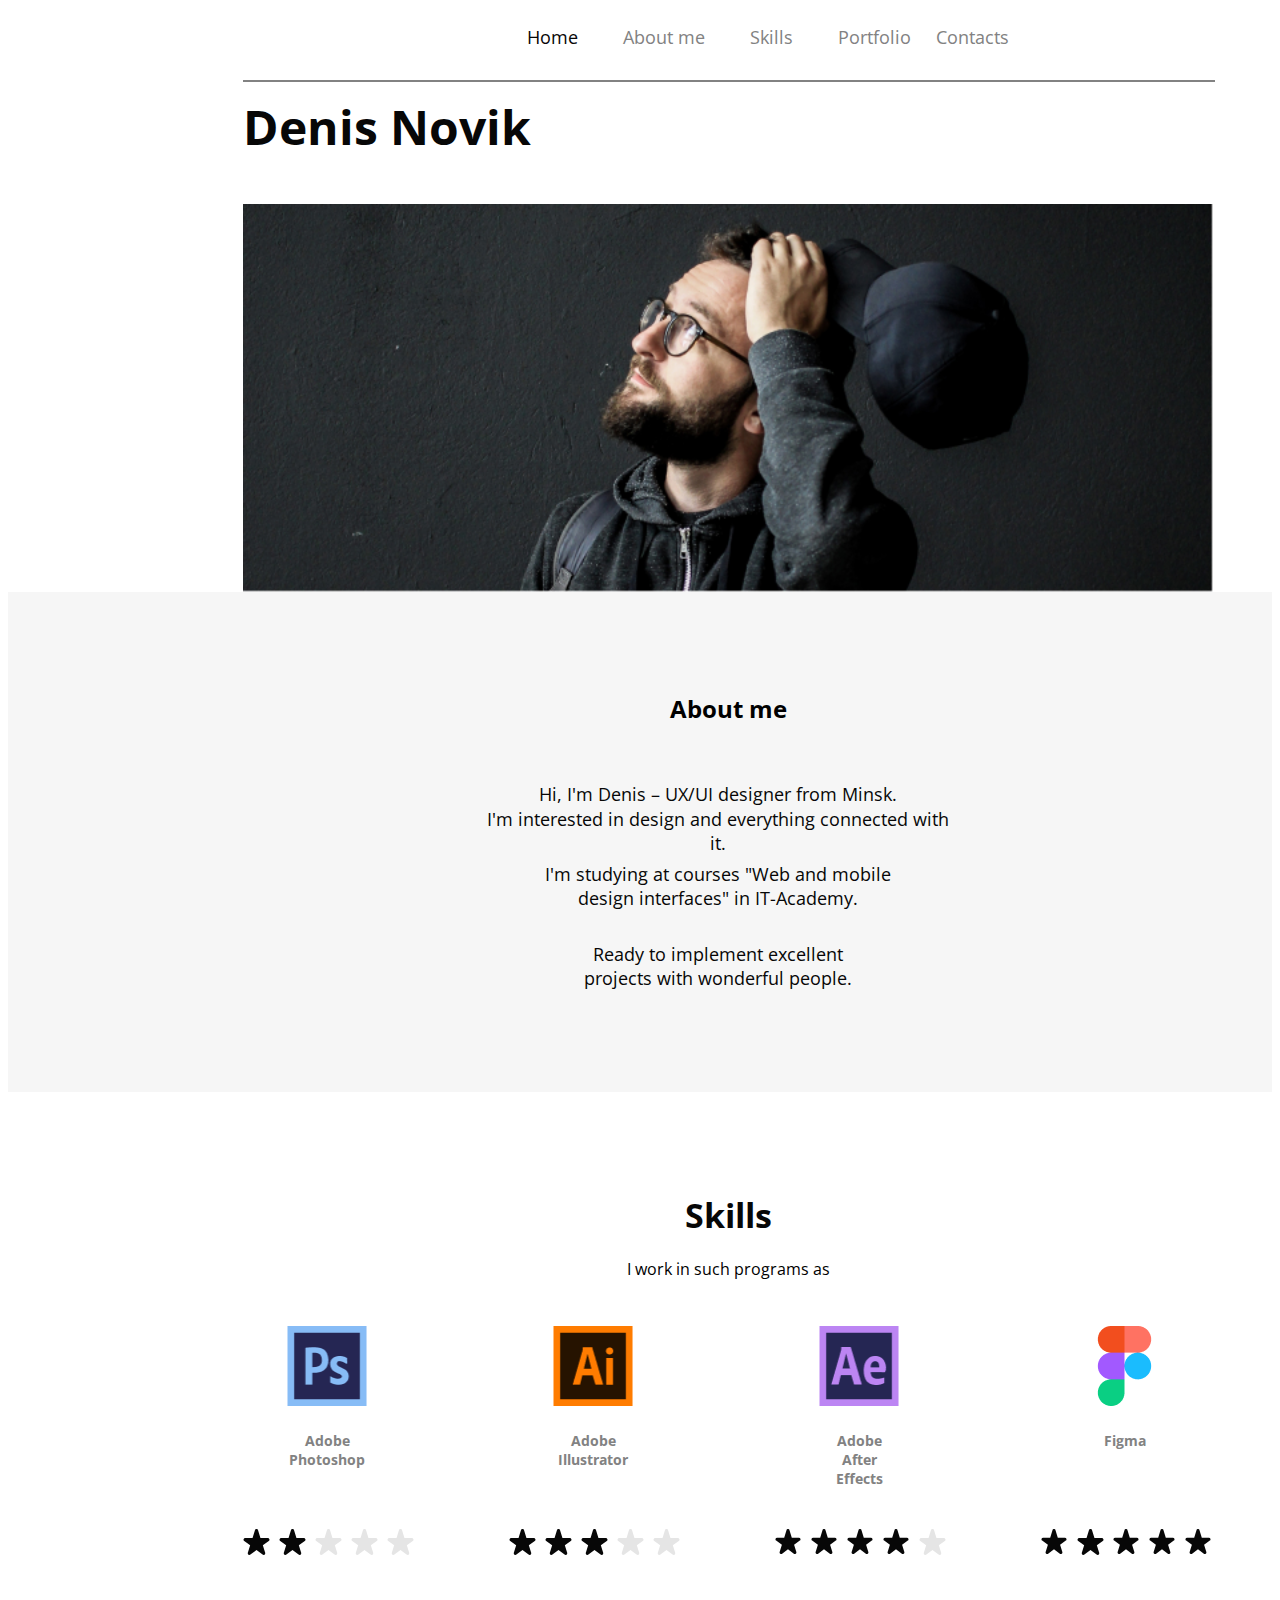
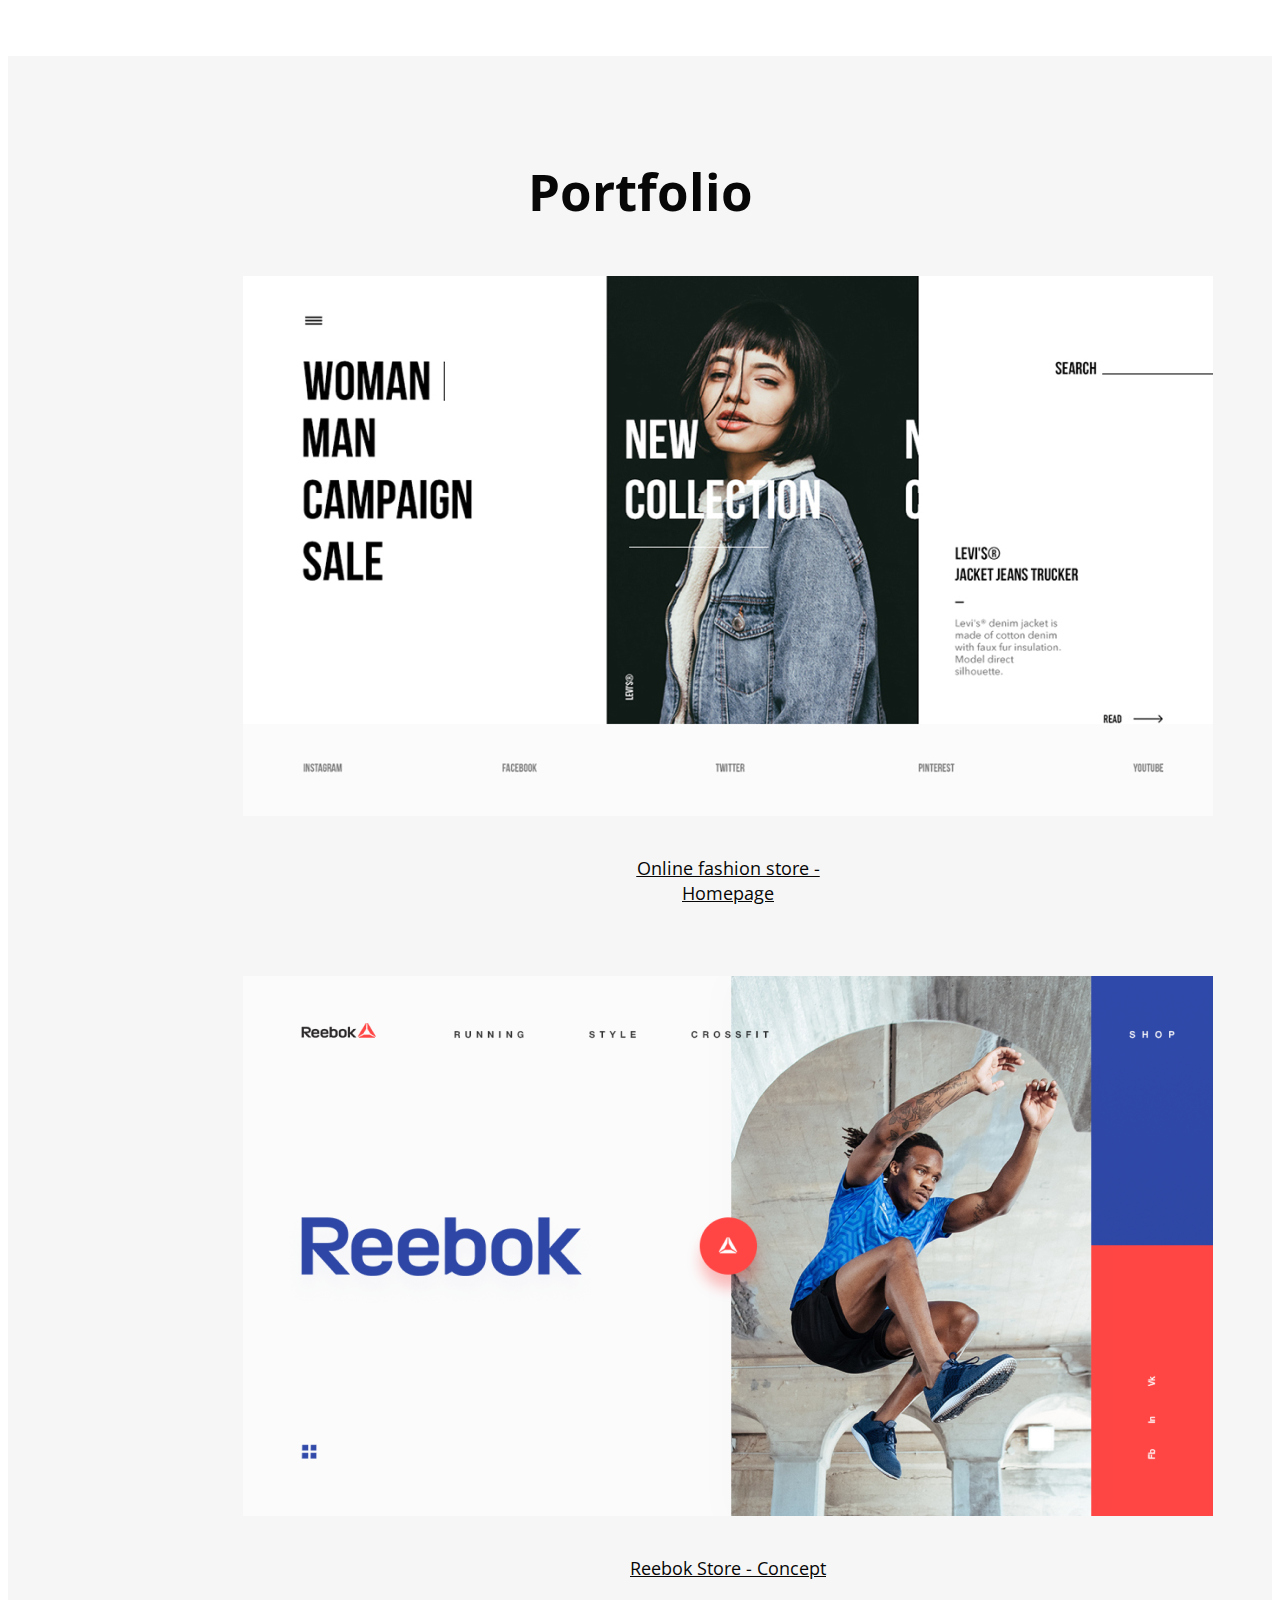
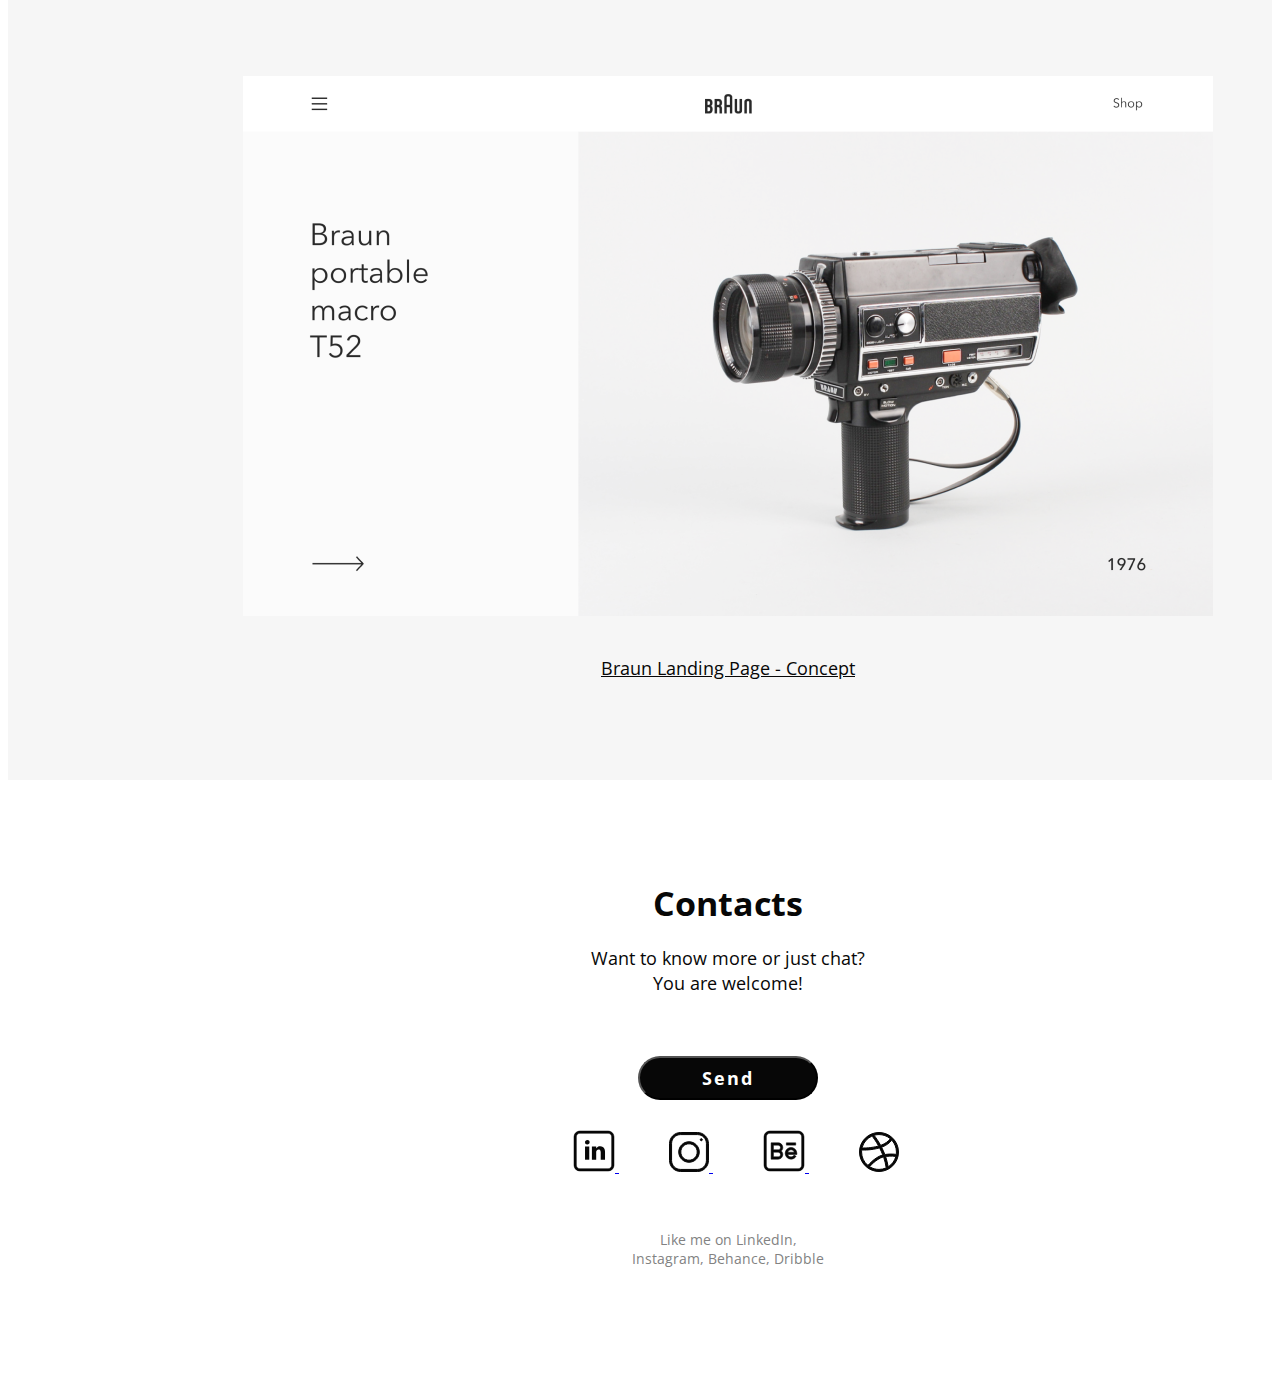
==== index.html @ a9fd7329 "finish" ====
<!DOCTYPE html>
<html lang="ru">
  <head>
    <meta charset="UTF-8" />
    <meta http-equiv="X-UA-Compatible" content="IE=edge" />
    <meta name="viewport" content="width=device-width, initial-scale=1.0" />
    <title>Homework #5</title>
    <link rel="stylesheet" href="/style/style.css"/>
    <link href='https://fonts.googleapis.com/css?family=Open Sans' rel='stylesheet'>
  </head>
  <body>
    <nav>
      <center>
        <ul class="headerMenu">
          <a class="menu1" href="/">Home</a>
          <a class="menu2" href="/">About me</a>
          <a class="menu3" href="/">Skills</a>
          <a class="menu4" href="/">Portfolio</a>
          <a class="menu5" href="/">Contacts</a>
        </ul>
      </center>
    </nav>
    <hr/>
    <header>
      <section class="nameAndPhoto">
        <h1>Denis Novik</h1>
        <div class="banner">
          <img
            class="banner"
            src="/images/1_DenisNovikTopImage.jpg"
            alt="denis_novik"
          />
        </div>
      </section>
    </header>
    <main>
      <section class="aboutMe">
        <div class="description1">
          <h2 class="headerAboutMe">About me</h2>
          <div class="textAboutMe">
            <p class="textPart1">Hi, I'm Denis – UX/UI designer from Minsk.</p>
            <p class="textPart2">
              I'm interested in design and everything connected with it.
            </p>
            <p class="textPart3">
              I'm studying at courses "Web and mobile design interfaces" in
              IT-Academy.
            </p>
            <p class="textPart4">
              Ready to implement excellent projects with wonderful people.
            </p>
          </div>
        </div>
      </section>
      <section class="skills">
        <div class="headerSkills">
          <h2 class="titleSkills">Skills</h2>
          <p class="textSkills">I work in such programs as</p>
        </div>
        <div class="applications">
          <div class="app1">
            <img
              src="/images/Ps.png"
              alt="Adobe Photoshop"
              class="skillsImage"
            />
            <p class="textUnderApp">Adobe Photoshop</p>
            <div class="stars">
              <div class="star1">
                <svg
                  width="27"
                  height="26"
                  viewBox="0 0 27 26"
                  fill="none"
                  xmlns="http://www.w3.org/2000/svg"
                >
                  <path
                    d="M7.41471 25.6211C6.78429 26.1123 6.14017 26.1259 5.48235 25.662C4.82452 25.1982 4.60525 24.5843 4.82452 23.8203L7.16802 16.2485L1.20649 12.0329C0.54867 11.5691 0.350226 10.9551 0.611163 10.1911C0.871003 9.42715 1.39836 9.04516 2.19323 9.04516H9.55264L11.9372 1.18692C12.0743 0.804923 12.287 0.511331 12.5753 0.306144C12.8626 0.102048 13.1707 0 13.4996 0C13.8285 0 14.1366 0.102048 14.4238 0.306144C14.7122 0.511331 14.9249 0.804923 15.0619 1.18692L17.4465 9.04516H24.8059C25.6008 9.04516 26.1287 9.42715 26.3896 10.1911C26.6495 10.9551 26.4505 11.5691 25.7927 12.0329L19.8311 16.2485L22.1746 23.8203C22.3939 24.5843 22.1746 25.1982 21.5168 25.662C20.859 26.1259 20.2149 26.1123 19.5844 25.6211L13.4996 20.9962L7.41471 25.6211Z"
                    fill="#070707"
                  />
                </svg>
              </div>
              <div class="star">
                <svg
                  width="27"
                  height="26"
                  viewBox="0 0 27 26"
                  fill="none"
                  xmlns="http://www.w3.org/2000/svg"
                >
                  <path
                    d="M7.41471 25.6211C6.78429 26.1123 6.14017 26.1259 5.48235 25.662C4.82452 25.1982 4.60525 24.5843 4.82452 23.8203L7.16802 16.2485L1.20649 12.0329C0.54867 11.5691 0.350226 10.9551 0.611163 10.1911C0.871003 9.42715 1.39836 9.04516 2.19323 9.04516H9.55264L11.9372 1.18692C12.0743 0.804923 12.287 0.511331 12.5753 0.306144C12.8626 0.102048 13.1707 0 13.4996 0C13.8285 0 14.1366 0.102048 14.4238 0.306144C14.7122 0.511331 14.9249 0.804923 15.0619 1.18692L17.4465 9.04516H24.8059C25.6008 9.04516 26.1287 9.42715 26.3896 10.1911C26.6495 10.9551 26.4505 11.5691 25.7927 12.0329L19.8311 16.2485L22.1746 23.8203C22.3939 24.5843 22.1746 25.1982 21.5168 25.662C20.859 26.1259 20.2149 26.1123 19.5844 25.6211L13.4996 20.9962L7.41471 25.6211Z"
                    fill="#070707"
                  />
                </svg>
              </div>
              <div class="star">
                <svg
                  width="27"
                  height="26"
                  viewBox="0 0 27 26"
                  fill="none"
                  xmlns="http://www.w3.org/2000/svg"
                >
                  <path
                    d="M7.41471 25.6211C6.78429 26.1123 6.14017 26.1259 5.48235 25.662C4.82452 25.1982 4.60525 24.5843 4.82452 23.8203L7.16802 16.2485L1.20649 12.0329C0.54867 11.5691 0.350226 10.9551 0.611163 10.1911C0.871003 9.42715 1.39836 9.04516 2.19323 9.04516H9.55264L11.9372 1.18692C12.0743 0.804923 12.287 0.511331 12.5753 0.306144C12.8626 0.102048 13.1707 0 13.4996 0C13.8285 0 14.1366 0.102048 14.4238 0.306144C14.7122 0.511331 14.9249 0.804923 15.0619 1.18692L17.4465 9.04516H24.8059C25.6008 9.04516 26.1287 9.42715 26.3896 10.1911C26.6495 10.9551 26.4505 11.5691 25.7927 12.0329L19.8311 16.2485L22.1746 23.8203C22.3939 24.5843 22.1746 25.1982 21.5168 25.662C20.859 26.1259 20.2149 26.1123 19.5844 25.6211L13.4996 20.9962L7.41471 25.6211Z"
                    fill="#E5E5E5"
                  />
                </svg>
              </div>
              <div class="star">
                <svg
                  width="27"
                  height="26"
                  viewBox="0 0 27 26"
                  fill="none"
                  xmlns="http://www.w3.org/2000/svg"
                >
                  <path
                    d="M7.41471 25.6211C6.78429 26.1123 6.14017 26.1259 5.48235 25.662C4.82452 25.1982 4.60525 24.5843 4.82452 23.8203L7.16802 16.2485L1.20649 12.0329C0.54867 11.5691 0.350226 10.9551 0.611163 10.1911C0.871003 9.42715 1.39836 9.04516 2.19323 9.04516H9.55264L11.9372 1.18692C12.0743 0.804923 12.287 0.511331 12.5753 0.306144C12.8626 0.102048 13.1707 0 13.4996 0C13.8285 0 14.1366 0.102048 14.4238 0.306144C14.7122 0.511331 14.9249 0.804923 15.0619 1.18692L17.4465 9.04516H24.8059C25.6008 9.04516 26.1287 9.42715 26.3896 10.1911C26.6495 10.9551 26.4505 11.5691 25.7927 12.0329L19.8311 16.2485L22.1746 23.8203C22.3939 24.5843 22.1746 25.1982 21.5168 25.662C20.859 26.1259 20.2149 26.1123 19.5844 25.6211L13.4996 20.9962L7.41471 25.6211Z"
                    fill="#E5E5E5"
                  />
                </svg>
              </div>
              <div class="star5">
                <svg
                  width="27"
                  height="26"
                  viewBox="0 0 27 26"
                  fill="none"
                  xmlns="http://www.w3.org/2000/svg"
                >
                  <path
                    d="M7.41471 25.6211C6.78429 26.1123 6.14017 26.1259 5.48235 25.662C4.82452 25.1982 4.60525 24.5843 4.82452 23.8203L7.16802 16.2485L1.20649 12.0329C0.54867 11.5691 0.350226 10.9551 0.611163 10.1911C0.871003 9.42715 1.39836 9.04516 2.19323 9.04516H9.55264L11.9372 1.18692C12.0743 0.804923 12.287 0.511331 12.5753 0.306144C12.8626 0.102048 13.1707 0 13.4996 0C13.8285 0 14.1366 0.102048 14.4238 0.306144C14.7122 0.511331 14.9249 0.804923 15.0619 1.18692L17.4465 9.04516H24.8059C25.6008 9.04516 26.1287 9.42715 26.3896 10.1911C26.6495 10.9551 26.4505 11.5691 25.7927 12.0329L19.8311 16.2485L22.1746 23.8203C22.3939 24.5843 22.1746 25.1982 21.5168 25.662C20.859 26.1259 20.2149 26.1123 19.5844 25.6211L13.4996 20.9962L7.41471 25.6211Z"
                    fill="#E5E5E5"
                  />
                </svg>
              </div>
            </div>
          </div>
          <div class="app2">
            <img
              src="/images/Ai.png"
              alt="Adobe_Illustrator"
              class="skillsImage"
            />
            <p class="textUnderApp">Adobe Illustrator</p>
            <div class="stars">
              <div class="star1">
                <svg
                  width="27"
                  height="26"
                  viewBox="0 0 27 26"
                  fill="none"
                  xmlns="http://www.w3.org/2000/svg"
                >
                  <path
                    d="M7.41471 25.6211C6.78429 26.1123 6.14017 26.1259 5.48235 25.662C4.82452 25.1982 4.60525 24.5843 4.82452 23.8203L7.16802 16.2485L1.20649 12.0329C0.54867 11.5691 0.350226 10.9551 0.611163 10.1911C0.871003 9.42715 1.39836 9.04516 2.19323 9.04516H9.55264L11.9372 1.18692C12.0743 0.804923 12.287 0.511331 12.5753 0.306144C12.8626 0.102048 13.1707 0 13.4996 0C13.8285 0 14.1366 0.102048 14.4238 0.306144C14.7122 0.511331 14.9249 0.804923 15.0619 1.18692L17.4465 9.04516H24.8059C25.6008 9.04516 26.1287 9.42715 26.3896 10.1911C26.6495 10.9551 26.4505 11.5691 25.7927 12.0329L19.8311 16.2485L22.1746 23.8203C22.3939 24.5843 22.1746 25.1982 21.5168 25.662C20.859 26.1259 20.2149 26.1123 19.5844 25.6211L13.4996 20.9962L7.41471 25.6211Z"
                    fill="#070707"
                  />
                </svg>
              </div>
              <div class="star">
                <svg
                  width="27"
                  height="26"
                  viewBox="0 0 27 26"
                  fill="none"
                  xmlns="http://www.w3.org/2000/svg"
                >
                  <path
                    d="M7.41471 25.6211C6.78429 26.1123 6.14017 26.1259 5.48235 25.662C4.82452 25.1982 4.60525 24.5843 4.82452 23.8203L7.16802 16.2485L1.20649 12.0329C0.54867 11.5691 0.350226 10.9551 0.611163 10.1911C0.871003 9.42715 1.39836 9.04516 2.19323 9.04516H9.55264L11.9372 1.18692C12.0743 0.804923 12.287 0.511331 12.5753 0.306144C12.8626 0.102048 13.1707 0 13.4996 0C13.8285 0 14.1366 0.102048 14.4238 0.306144C14.7122 0.511331 14.9249 0.804923 15.0619 1.18692L17.4465 9.04516H24.8059C25.6008 9.04516 26.1287 9.42715 26.3896 10.1911C26.6495 10.9551 26.4505 11.5691 25.7927 12.0329L19.8311 16.2485L22.1746 23.8203C22.3939 24.5843 22.1746 25.1982 21.5168 25.662C20.859 26.1259 20.2149 26.1123 19.5844 25.6211L13.4996 20.9962L7.41471 25.6211Z"
                    fill="#070707"
                  />
                </svg>
              </div>
              <div class="star">
                <svg
                  width="27"
                  height="26"
                  viewBox="0 0 27 26"
                  fill="none"
                  xmlns="http://www.w3.org/2000/svg"
                >
                  <path
                    d="M7.41471 25.6211C6.78429 26.1123 6.14017 26.1259 5.48235 25.662C4.82452 25.1982 4.60525 24.5843 4.82452 23.8203L7.16802 16.2485L1.20649 12.0329C0.54867 11.5691 0.350226 10.9551 0.611163 10.1911C0.871003 9.42715 1.39836 9.04516 2.19323 9.04516H9.55264L11.9372 1.18692C12.0743 0.804923 12.287 0.511331 12.5753 0.306144C12.8626 0.102048 13.1707 0 13.4996 0C13.8285 0 14.1366 0.102048 14.4238 0.306144C14.7122 0.511331 14.9249 0.804923 15.0619 1.18692L17.4465 9.04516H24.8059C25.6008 9.04516 26.1287 9.42715 26.3896 10.1911C26.6495 10.9551 26.4505 11.5691 25.7927 12.0329L19.8311 16.2485L22.1746 23.8203C22.3939 24.5843 22.1746 25.1982 21.5168 25.662C20.859 26.1259 20.2149 26.1123 19.5844 25.6211L13.4996 20.9962L7.41471 25.6211Z"
                    fill="#070707"
                  />
                </svg>
              </div>
              <div class="star">
                <svg
                  width="27"
                  height="26"
                  viewBox="0 0 27 26"
                  fill="none"
                  xmlns="http://www.w3.org/2000/svg"
                >
                  <path
                    d="M7.41471 25.6211C6.78429 26.1123 6.14017 26.1259 5.48235 25.662C4.82452 25.1982 4.60525 24.5843 4.82452 23.8203L7.16802 16.2485L1.20649 12.0329C0.54867 11.5691 0.350226 10.9551 0.611163 10.1911C0.871003 9.42715 1.39836 9.04516 2.19323 9.04516H9.55264L11.9372 1.18692C12.0743 0.804923 12.287 0.511331 12.5753 0.306144C12.8626 0.102048 13.1707 0 13.4996 0C13.8285 0 14.1366 0.102048 14.4238 0.306144C14.7122 0.511331 14.9249 0.804923 15.0619 1.18692L17.4465 9.04516H24.8059C25.6008 9.04516 26.1287 9.42715 26.3896 10.1911C26.6495 10.9551 26.4505 11.5691 25.7927 12.0329L19.8311 16.2485L22.1746 23.8203C22.3939 24.5843 22.1746 25.1982 21.5168 25.662C20.859 26.1259 20.2149 26.1123 19.5844 25.6211L13.4996 20.9962L7.41471 25.6211Z"
                    fill="#E5E5E5"
                  />
                </svg>
              </div>
              <div class="star5">
                <svg
                  width="27"
                  height="26"
                  viewBox="0 0 27 26"
                  fill="none"
                  xmlns="http://www.w3.org/2000/svg"
                >
                  <path
                    d="M7.41471 25.6211C6.78429 26.1123 6.14017 26.1259 5.48235 25.662C4.82452 25.1982 4.60525 24.5843 4.82452 23.8203L7.16802 16.2485L1.20649 12.0329C0.54867 11.5691 0.350226 10.9551 0.611163 10.1911C0.871003 9.42715 1.39836 9.04516 2.19323 9.04516H9.55264L11.9372 1.18692C12.0743 0.804923 12.287 0.511331 12.5753 0.306144C12.8626 0.102048 13.1707 0 13.4996 0C13.8285 0 14.1366 0.102048 14.4238 0.306144C14.7122 0.511331 14.9249 0.804923 15.0619 1.18692L17.4465 9.04516H24.8059C25.6008 9.04516 26.1287 9.42715 26.3896 10.1911C26.6495 10.9551 26.4505 11.5691 25.7927 12.0329L19.8311 16.2485L22.1746 23.8203C22.3939 24.5843 22.1746 25.1982 21.5168 25.662C20.859 26.1259 20.2149 26.1123 19.5844 25.6211L13.4996 20.9962L7.41471 25.6211Z"
                    fill="#E5E5E5"
                  />
                </svg>
              </div>
            </div>
          </div>
          <div class="app3">
            <img
              src="/images/Ae.png"
              alt="Adobe
            After Effects"
              class="skillsImage"
            />
            <p class="textUnderApp">Adobe After Effects</p>
            <div class="stars">
              <div class="star1">
                <svg
                  viewBox="0 0 27 26"
                  fill="none"
                  xmlns="http://www.w3.org/2000/svg"
                >
                  <path
                    d="M7.41471 25.6211C6.78429 26.1123 6.14017 26.1259 5.48235 25.662C4.82452 25.1982 4.60525 24.5843 4.82452 23.8203L7.16802 16.2485L1.20649 12.0329C0.54867 11.5691 0.350226 10.9551 0.611163 10.1911C0.871003 9.42715 1.39836 9.04516 2.19323 9.04516H9.55264L11.9372 1.18692C12.0743 0.804923 12.287 0.511331 12.5753 0.306144C12.8626 0.102048 13.1707 0 13.4996 0C13.8285 0 14.1366 0.102048 14.4238 0.306144C14.7122 0.511331 14.9249 0.804923 15.0619 1.18692L17.4465 9.04516H24.8059C25.6008 9.04516 26.1287 9.42715 26.3896 10.1911C26.6495 10.9551 26.4505 11.5691 25.7927 12.0329L19.8311 16.2485L22.1746 23.8203C22.3939 24.5843 22.1746 25.1982 21.5168 25.662C20.859 26.1259 20.2149 26.1123 19.5844 25.6211L13.4996 20.9962L7.41471 25.6211Z"
                    fill="#070707"
                  />
                </svg>
              </div>
              <div class="star">
                <svg
                  viewBox="0 0 27 26"
                  fill="none"
                  xmlns="http://www.w3.org/2000/svg"
                >
                  <path
                    d="M7.41471 25.6211C6.78429 26.1123 6.14017 26.1259 5.48235 25.662C4.82452 25.1982 4.60525 24.5843 4.82452 23.8203L7.16802 16.2485L1.20649 12.0329C0.54867 11.5691 0.350226 10.9551 0.611163 10.1911C0.871003 9.42715 1.39836 9.04516 2.19323 9.04516H9.55264L11.9372 1.18692C12.0743 0.804923 12.287 0.511331 12.5753 0.306144C12.8626 0.102048 13.1707 0 13.4996 0C13.8285 0 14.1366 0.102048 14.4238 0.306144C14.7122 0.511331 14.9249 0.804923 15.0619 1.18692L17.4465 9.04516H24.8059C25.6008 9.04516 26.1287 9.42715 26.3896 10.1911C26.6495 10.9551 26.4505 11.5691 25.7927 12.0329L19.8311 16.2485L22.1746 23.8203C22.3939 24.5843 22.1746 25.1982 21.5168 25.662C20.859 26.1259 20.2149 26.1123 19.5844 25.6211L13.4996 20.9962L7.41471 25.6211Z"
                    fill="#070707"
                  />
                </svg>
              </div>
              <div class="star">
                <svg
                  viewBox="0 0 27 26"
                  fill="none"
                  xmlns="http://www.w3.org/2000/svg"
                >
                  <path
                    d="M7.41471 25.6211C6.78429 26.1123 6.14017 26.1259 5.48235 25.662C4.82452 25.1982 4.60525 24.5843 4.82452 23.8203L7.16802 16.2485L1.20649 12.0329C0.54867 11.5691 0.350226 10.9551 0.611163 10.1911C0.871003 9.42715 1.39836 9.04516 2.19323 9.04516H9.55264L11.9372 1.18692C12.0743 0.804923 12.287 0.511331 12.5753 0.306144C12.8626 0.102048 13.1707 0 13.4996 0C13.8285 0 14.1366 0.102048 14.4238 0.306144C14.7122 0.511331 14.9249 0.804923 15.0619 1.18692L17.4465 9.04516H24.8059C25.6008 9.04516 26.1287 9.42715 26.3896 10.1911C26.6495 10.9551 26.4505 11.5691 25.7927 12.0329L19.8311 16.2485L22.1746 23.8203C22.3939 24.5843 22.1746 25.1982 21.5168 25.662C20.859 26.1259 20.2149 26.1123 19.5844 25.6211L13.4996 20.9962L7.41471 25.6211Z"
                    fill="#070707"
                  />
                </svg>
              </div>
              <div class="star">
                <svg
                  viewBox="0 0 27 26"
                  fill="none"
                  xmlns="http://www.w3.org/2000/svg"
                >
                  <path
                    d="M7.41471 25.6211C6.78429 26.1123 6.14017 26.1259 5.48235 25.662C4.82452 25.1982 4.60525 24.5843 4.82452 23.8203L7.16802 16.2485L1.20649 12.0329C0.54867 11.5691 0.350226 10.9551 0.611163 10.1911C0.871003 9.42715 1.39836 9.04516 2.19323 9.04516H9.55264L11.9372 1.18692C12.0743 0.804923 12.287 0.511331 12.5753 0.306144C12.8626 0.102048 13.1707 0 13.4996 0C13.8285 0 14.1366 0.102048 14.4238 0.306144C14.7122 0.511331 14.9249 0.804923 15.0619 1.18692L17.4465 9.04516H24.8059C25.6008 9.04516 26.1287 9.42715 26.3896 10.1911C26.6495 10.9551 26.4505 11.5691 25.7927 12.0329L19.8311 16.2485L22.1746 23.8203C22.3939 24.5843 22.1746 25.1982 21.5168 25.662C20.859 26.1259 20.2149 26.1123 19.5844 25.6211L13.4996 20.9962L7.41471 25.6211Z"
                    fill="#070707"
                  />
                </svg>
              </div>
              <div class="star5">
                <svg
                  width="27"
                  height="26"
                  viewBox="0 0 27 26"
                  fill="none"
                  xmlns="http://www.w3.org/2000/svg"
                >
                  <path
                    d="M7.41471 25.6211C6.78429 26.1123 6.14017 26.1259 5.48235 25.662C4.82452 25.1982 4.60525 24.5843 4.82452 23.8203L7.16802 16.2485L1.20649 12.0329C0.54867 11.5691 0.350226 10.9551 0.611163 10.1911C0.871003 9.42715 1.39836 9.04516 2.19323 9.04516H9.55264L11.9372 1.18692C12.0743 0.804923 12.287 0.511331 12.5753 0.306144C12.8626 0.102048 13.1707 0 13.4996 0C13.8285 0 14.1366 0.102048 14.4238 0.306144C14.7122 0.511331 14.9249 0.804923 15.0619 1.18692L17.4465 9.04516H24.8059C25.6008 9.04516 26.1287 9.42715 26.3896 10.1911C26.6495 10.9551 26.4505 11.5691 25.7927 12.0329L19.8311 16.2485L22.1746 23.8203C22.3939 24.5843 22.1746 25.1982 21.5168 25.662C20.859 26.1259 20.2149 26.1123 19.5844 25.6211L13.4996 20.9962L7.41471 25.6211Z"
                    fill="#E5E5E5"
                  />
                </svg>
              </div>
            </div>
          </div>
          <div class="app4">
            <img src="/images/Figma.png" alt="Figma" class="skillsImageFigma" />
            <p class="textUnderApp">Figma</p>
            <div class="stars">
              <div class="star1">
                <svg
                  viewBox="0 0 27 26"
                  fill="none"
                  xmlns="http://www.w3.org/2000/svg"
                >
                  <path
                    d="M7.41471 25.6211C6.78429 26.1123 6.14017 26.1259 5.48235 25.662C4.82452 25.1982 4.60525 24.5843 4.82452 23.8203L7.16802 16.2485L1.20649 12.0329C0.54867 11.5691 0.350226 10.9551 0.611163 10.1911C0.871003 9.42715 1.39836 9.04516 2.19323 9.04516H9.55264L11.9372 1.18692C12.0743 0.804923 12.287 0.511331 12.5753 0.306144C12.8626 0.102048 13.1707 0 13.4996 0C13.8285 0 14.1366 0.102048 14.4238 0.306144C14.7122 0.511331 14.9249 0.804923 15.0619 1.18692L17.4465 9.04516H24.8059C25.6008 9.04516 26.1287 9.42715 26.3896 10.1911C26.6495 10.9551 26.4505 11.5691 25.7927 12.0329L19.8311 16.2485L22.1746 23.8203C22.3939 24.5843 22.1746 25.1982 21.5168 25.662C20.859 26.1259 20.2149 26.1123 19.5844 25.6211L13.4996 20.9962L7.41471 25.6211Z"
                    fill="#070707"
                  />
                </svg>
              </div>
              <div class="star">
                <svg
                  width="27"
                  height="26"
                  viewBox="0 0 27 26"
                  fill="none"
                  xmlns="http://www.w3.org/2000/svg"
                >
                  <path
                    d="M7.41471 25.6211C6.78429 26.1123 6.14017 26.1259 5.48235 25.662C4.82452 25.1982 4.60525 24.5843 4.82452 23.8203L7.16802 16.2485L1.20649 12.0329C0.54867 11.5691 0.350226 10.9551 0.611163 10.1911C0.871003 9.42715 1.39836 9.04516 2.19323 9.04516H9.55264L11.9372 1.18692C12.0743 0.804923 12.287 0.511331 12.5753 0.306144C12.8626 0.102048 13.1707 0 13.4996 0C13.8285 0 14.1366 0.102048 14.4238 0.306144C14.7122 0.511331 14.9249 0.804923 15.0619 1.18692L17.4465 9.04516H24.8059C25.6008 9.04516 26.1287 9.42715 26.3896 10.1911C26.6495 10.9551 26.4505 11.5691 25.7927 12.0329L19.8311 16.2485L22.1746 23.8203C22.3939 24.5843 22.1746 25.1982 21.5168 25.662C20.859 26.1259 20.2149 26.1123 19.5844 25.6211L13.4996 20.9962L7.41471 25.6211Z"
                    fill="#070707"
                  />
                </svg>
              </div>
              <div class="star">
                <svg
                  viewBox="0 0 27 26"
                  fill="none"
                  xmlns="http://www.w3.org/2000/svg"
                >
                  <path
                    d="M7.41471 25.6211C6.78429 26.1123 6.14017 26.1259 5.48235 25.662C4.82452 25.1982 4.60525 24.5843 4.82452 23.8203L7.16802 16.2485L1.20649 12.0329C0.54867 11.5691 0.350226 10.9551 0.611163 10.1911C0.871003 9.42715 1.39836 9.04516 2.19323 9.04516H9.55264L11.9372 1.18692C12.0743 0.804923 12.287 0.511331 12.5753 0.306144C12.8626 0.102048 13.1707 0 13.4996 0C13.8285 0 14.1366 0.102048 14.4238 0.306144C14.7122 0.511331 14.9249 0.804923 15.0619 1.18692L17.4465 9.04516H24.8059C25.6008 9.04516 26.1287 9.42715 26.3896 10.1911C26.6495 10.9551 26.4505 11.5691 25.7927 12.0329L19.8311 16.2485L22.1746 23.8203C22.3939 24.5843 22.1746 25.1982 21.5168 25.662C20.859 26.1259 20.2149 26.1123 19.5844 25.6211L13.4996 20.9962L7.41471 25.6211Z"
                    fill="#070707"
                  />
                </svg>
              </div>
              <div class="star">
                <svg
                  viewBox="0 0 27 26"
                  fill="none"
                  xmlns="http://www.w3.org/2000/svg"
                >
                  <path
                    d="M7.41471 25.6211C6.78429 26.1123 6.14017 26.1259 5.48235 25.662C4.82452 25.1982 4.60525 24.5843 4.82452 23.8203L7.16802 16.2485L1.20649 12.0329C0.54867 11.5691 0.350226 10.9551 0.611163 10.1911C0.871003 9.42715 1.39836 9.04516 2.19323 9.04516H9.55264L11.9372 1.18692C12.0743 0.804923 12.287 0.511331 12.5753 0.306144C12.8626 0.102048 13.1707 0 13.4996 0C13.8285 0 14.1366 0.102048 14.4238 0.306144C14.7122 0.511331 14.9249 0.804923 15.0619 1.18692L17.4465 9.04516H24.8059C25.6008 9.04516 26.1287 9.42715 26.3896 10.1911C26.6495 10.9551 26.4505 11.5691 25.7927 12.0329L19.8311 16.2485L22.1746 23.8203C22.3939 24.5843 22.1746 25.1982 21.5168 25.662C20.859 26.1259 20.2149 26.1123 19.5844 25.6211L13.4996 20.9962L7.41471 25.6211Z"
                    fill="#070707"
                  />
                </svg>
              </div>
              <div class="star5">
                <svg
                  viewBox="0 0 27 26"
                  fill="none"
                  xmlns="http://www.w3.org/2000/svg"
                >
                  <path
                    d="M7.41471 25.6211C6.78429 26.1123 6.14017 26.1259 5.48235 25.662C4.82452 25.1982 4.60525 24.5843 4.82452 23.8203L7.16802 16.2485L1.20649 12.0329C0.54867 11.5691 0.350226 10.9551 0.611163 10.1911C0.871003 9.42715 1.39836 9.04516 2.19323 9.04516H9.55264L11.9372 1.18692C12.0743 0.804923 12.287 0.511331 12.5753 0.306144C12.8626 0.102048 13.1707 0 13.4996 0C13.8285 0 14.1366 0.102048 14.4238 0.306144C14.7122 0.511331 14.9249 0.804923 15.0619 1.18692L17.4465 9.04516H24.8059C25.6008 9.04516 26.1287 9.42715 26.3896 10.1911C26.6495 10.9551 26.4505 11.5691 25.7927 12.0329L19.8311 16.2485L22.1746 23.8203C22.3939 24.5843 22.1746 25.1982 21.5168 25.662C20.859 26.1259 20.2149 26.1123 19.5844 25.6211L13.4996 20.9962L7.41471 25.6211Z"
                    fill="#070707"
                  />
                </svg>
              </div>
            </div>
          </div>
        </div>
      </section>

      <section class="portfolio">
        <div class="headerPortfolio"><h2 class="headerPortfolioText">Portfolio</h2></div>
        <section class="images">
          <div class="banner">
            <img
              src="/images/Portfolio.jpg"
              alt="portfolio"
            />
            <p class="textUnderPicture"><a href="./" class="linkUnderPicture">Online fashion store - Homepage</a></p>
          </div>
          <div class="banner">
            <img src="/images/reebok_web.png" alt="portfolio"
            class="reebok_web"class="reebok_web/"">
            <p class="textUnderPicture"><a href="./" class="linkUnderPicture">Reebok Store - Concept</a></p>
          </div>
          <div class="banner">
            <img src="/images/braun-landing.png" alt="braun-landing" />
          </div>
          <p class="textUnderPictureBraun"><a href="./" class="linkUnderPicture">Braun Landing Page - Concept</a></p>
        </section>
      </section>
    </main>
    <footer>
      <div class="Contacts">
        <div class="contactsHeader">
          <h4 class="h4contactsHeader">Contacts</h4>
          <p class="contactText">Want to know more or just chat? You are welcome!</p>
        </div>
        <button><p class="buttonText">Send message</p></button>
      </div>
      <section class="socialNetworks">
        <a href="/index.html" class="contactLinkedin"
          ><svg
            width="42"
            height="42"
            viewBox="0 0 42 42"
            fill="none"
            xmlns="http://www.w3.org/2000/svg"
          >
            <path
              d="M35.1406 1H6.85938C3.62848 1 1 3.62848 1 6.85938V35.1406C1 38.3715 3.62848 41 6.85938 41H35.1406C38.3715 41 41 38.3715 41 35.1406V6.85938C41 3.62848 38.3715 1 35.1406 1ZM38.6562 35.1406C38.6562 37.0791 37.0791 38.6562 35.1406 38.6562H6.85938C4.9209 38.6562 3.34375 37.0791 3.34375 35.1406V6.85938C3.34375 4.9209 4.9209 3.34375 6.85938 3.34375H35.1406C37.0791 3.34375 38.6562 4.9209 38.6562 6.85938V35.1406Z"
              fill="#070707"
              stroke="#070707"
              stroke-width="0.5"
            />
            <mask id="path-2-inside-1_10122_120" fill="white">
              <path
                d="M32.0202 29.7139C30.5886 29.7139 29.1671 29.7139 27.7236 29.7139C27.7236 29.6454 27.7236 29.5814 27.7236 29.5175C27.7236 27.2089 27.7233 24.9004 27.7239 22.5922C27.7239 22.1009 27.6872 21.6156 27.5628 21.1364C27.0492 19.1601 24.831 19.2756 23.9486 20.2122C23.5051 20.6829 23.2154 21.2149 23.2031 21.8723C23.2004 22.0288 23.1912 22.1855 23.1912 22.3419C23.1903 24.731 23.1906 27.1204 23.1906 29.5096C23.1906 29.5741 23.1906 29.6387 23.1906 29.7127C21.7532 29.7127 20.332 29.7127 18.9017 29.7127C18.9017 25.3069 18.9017 20.9057 18.9017 16.4963C20.3296 16.4963 21.7507 16.4963 23.1884 16.4963C23.1884 17.0932 23.1884 17.6812 23.1884 18.2692C23.1998 18.2741 23.2111 18.2793 23.2227 18.2841C23.2534 18.2429 23.2846 18.2023 23.3149 18.1607C23.7447 17.5685 24.2384 17.0435 24.8944 16.6885C25.6271 16.2917 26.4185 16.1587 27.2421 16.1823C28.134 16.2081 28.9803 16.4072 29.7429 16.8834C30.7206 17.4939 31.3163 18.3872 31.6652 19.4587C31.9372 20.2937 32.0263 21.1552 32.0272 22.0275C32.0294 24.5379 32.0281 27.0486 32.0278 29.559C32.0278 29.6081 32.0232 29.6572 32.0202 29.7139Z"
              />
            </mask>
            <path
              d="M32.0202 29.7139C30.5886 29.7139 29.1671 29.7139 27.7236 29.7139C27.7236 29.6454 27.7236 29.5814 27.7236 29.5175C27.7236 27.2089 27.7233 24.9004 27.7239 22.5922C27.7239 22.1009 27.6872 21.6156 27.5628 21.1364C27.0492 19.1601 24.831 19.2756 23.9486 20.2122C23.5051 20.6829 23.2154 21.2149 23.2031 21.8723C23.2004 22.0288 23.1912 22.1855 23.1912 22.3419C23.1903 24.731 23.1906 27.1204 23.1906 29.5096C23.1906 29.5741 23.1906 29.6387 23.1906 29.7127C21.7532 29.7127 20.332 29.7127 18.9017 29.7127C18.9017 25.3069 18.9017 20.9057 18.9017 16.4963C20.3296 16.4963 21.7507 16.4963 23.1884 16.4963C23.1884 17.0932 23.1884 17.6812 23.1884 18.2692C23.1998 18.2741 23.2111 18.2793 23.2227 18.2841C23.2534 18.2429 23.2846 18.2023 23.3149 18.1607C23.7447 17.5685 24.2384 17.0435 24.8944 16.6885C25.6271 16.2917 26.4185 16.1587 27.2421 16.1823C28.134 16.2081 28.9803 16.4072 29.7429 16.8834C30.7206 17.4939 31.3163 18.3872 31.6652 19.4587C31.9372 20.2937 32.0263 21.1552 32.0272 22.0275C32.0294 24.5379 32.0281 27.0486 32.0278 29.559C32.0278 29.6081 32.0232 29.6572 32.0202 29.7139Z"
              fill="#070707"
            />
            <path
              d="M32.0202 29.7139V29.7445H32.0492L32.0507 29.7155L32.0202 29.7139ZM27.7236 29.7139H27.693V29.7445H27.7236V29.7139ZM27.7239 22.5922L27.7545 22.5922V22.5922H27.7239ZM27.5628 21.1364L27.5924 21.1287L27.5924 21.1287L27.5628 21.1364ZM23.9486 20.2122L23.9709 20.2332L23.9709 20.2332L23.9486 20.2122ZM23.2031 21.8723L23.1725 21.8718L23.1725 21.8718L23.2031 21.8723ZM23.1912 22.3419L23.2218 22.3419V22.3419H23.1912ZM23.1906 29.7127V29.7433H23.2212V29.7127H23.1906ZM18.9017 29.7127H18.8711V29.7433H18.9017V29.7127ZM18.9017 16.4963V16.4657H18.8711V16.4963H18.9017ZM23.1884 16.4963H23.219V16.4657H23.1884V16.4963ZM23.1884 18.2692H23.1578V18.2894L23.1764 18.2974L23.1884 18.2692ZM23.2227 18.2841L23.211 18.3124L23.233 18.3216L23.2473 18.3024L23.2227 18.2841ZM23.3149 18.1607L23.3397 18.1788L23.3397 18.1787L23.3149 18.1607ZM24.8944 16.6885L24.909 16.7154L24.909 16.7154L24.8944 16.6885ZM27.2421 16.1823L27.243 16.1517L27.243 16.1517L27.2421 16.1823ZM29.7429 16.8834L29.7592 16.8575L29.7592 16.8575L29.7429 16.8834ZM31.6652 19.4587L31.6361 19.4681L31.6361 19.4681L31.6652 19.4587ZM32.0272 22.0275L32.0578 22.0275V22.0275L32.0272 22.0275ZM32.0278 29.559L31.9972 29.559V29.559H32.0278ZM32.0202 29.6833C32.0174 29.6833 32.0146 29.6833 32.0118 29.6833C32.009 29.6833 32.0062 29.6833 32.0034 29.6833C32.0006 29.6833 31.9978 29.6833 31.995 29.6833C31.9922 29.6833 31.9894 29.6833 31.9866 29.6833C31.9838 29.6833 31.981 29.6833 31.9782 29.6833C31.9754 29.6833 31.9726 29.6833 31.9698 29.6833C31.9671 29.6833 31.9643 29.6833 31.9615 29.6833C31.9587 29.6833 31.9559 29.6833 31.9531 29.6833C31.9503 29.6833 31.9475 29.6833 31.9447 29.6833C31.9419 29.6833 31.9391 29.6833 31.9363 29.6833C31.9335 29.6833 31.9307 29.6833 31.9279 29.6833C31.9251 29.6833 31.9223 29.6833 31.9195 29.6833C31.9167 29.6833 31.9139 29.6833 31.9111 29.6833C31.9084 29.6833 31.9056 29.6833 31.9028 29.6833C31.9 29.6833 31.8972 29.6833 31.8944 29.6833C31.8916 29.6833 31.8888 29.6833 31.886 29.6833C31.8832 29.6833 31.8804 29.6833 31.8776 29.6833C31.8748 29.6833 31.872 29.6833 31.8692 29.6833C31.8664 29.6833 31.8636 29.6833 31.8608 29.6833C31.858 29.6833 31.8553 29.6833 31.8525 29.6833C31.8497 29.6833 31.8469 29.6833 31.8441 29.6833C31.8413 29.6833 31.8385 29.6833 31.8357 29.6833C31.8329 29.6833 31.8301 29.6833 31.8273 29.6833C31.8245 29.6833 31.8217 29.6833 31.8189 29.6833C31.8161 29.6833 31.8133 29.6833 31.8105 29.6833C31.8077 29.6833 31.805 29.6833 31.8022 29.6833C31.7994 29.6833 31.7966 29.6833 31.7938 29.6833C31.791 29.6833 31.7882 29.6833 31.7854 29.6833C31.7826 29.6833 31.7798 29.6833 31.777 29.6833C31.7742 29.6833 31.7714 29.6833 31.7686 29.6833C31.7658 29.6833 31.763 29.6833 31.7602 29.6833C31.7575 29.6833 31.7547 29.6833 31.7519 29.6833C31.7491 29.6833 31.7463 29.6833 31.7435 29.6833C31.7407 29.6833 31.7379 29.6833 31.7351 29.6833C31.7323 29.6833 31.7295 29.6833 31.7267 29.6833C31.7239 29.6833 31.7211 29.6833 31.7183 29.6833C31.7155 29.6833 31.7128 29.6833 31.71 29.6833C31.7072 29.6833 31.7044 29.6833 31.7016 29.6833C31.6988 29.6833 31.696 29.6833 31.6932 29.6833C31.6904 29.6833 31.6876 29.6833 31.6848 29.6833C31.682 29.6833 31.6792 29.6833 31.6764 29.6833C31.6736 29.6833 31.6709 29.6833 31.6681 29.6833C31.6653 29.6833 31.6625 29.6833 31.6597 29.6833C31.6569 29.6833 31.6541 29.6833 31.6513 29.6833C31.6485 29.6833 31.6457 29.6833 31.6429 29.6833C31.6401 29.6833 31.6373 29.6833 31.6345 29.6833C31.6317 29.6833 31.629 29.6833 31.6262 29.6833C31.6234 29.6833 31.6206 29.6833 31.6178 29.6833C31.615 29.6833 31.6122 29.6833 31.6094 29.6833C31.6066 29.6833 31.6038 29.6833 31.601 29.6833C31.5982 29.6833 31.5954 29.6833 31.5926 29.6833C31.5899 29.6833 31.5871 29.6833 31.5843 29.6833C31.5815 29.6833 31.5787 29.6833 31.5759 29.6833C31.5731 29.6833 31.5703 29.6833 31.5675 29.6833C31.5647 29.6833 31.5619 29.6833 31.5591 29.6833C31.5563 29.6833 31.5536 29.6833 31.5508 29.6833C31.548 29.6833 31.5452 29.6833 31.5424 29.6833C31.5396 29.6833 31.5368 29.6833 31.534 29.6833C31.5312 29.6833 31.5284 29.6833 31.5256 29.6833C31.5228 29.6833 31.52 29.6833 31.5173 29.6833C31.5145 29.6833 31.5117 29.6833 31.5089 29.6833C31.5061 29.6833 31.5033 29.6833 31.5005 29.6833C31.4977 29.6833 31.4949 29.6833 31.4921 29.6833C31.4893 29.6833 31.4865 29.6833 31.4837 29.6833C31.481 29.6833 31.4782 29.6833 31.4754 29.6833C31.4726 29.6833 31.4698 29.6833 31.467 29.6833C31.4642 29.6833 31.4614 29.6833 31.4586 29.6833C31.4558 29.6833 31.453 29.6833 31.4502 29.6833C31.4474 29.6833 31.4447 29.6833 31.4419 29.6833C31.4391 29.6833 31.4363 29.6833 31.4335 29.6833C31.4307 29.6833 31.4279 29.6833 31.4251 29.6833C31.4223 29.6833 31.4195 29.6833 31.4167 29.6833C31.4139 29.6833 31.4112 29.6833 31.4084 29.6833C31.4056 29.6833 31.4028 29.6833 31.4 29.6833C31.3972 29.6833 31.3944 29.6833 31.3916 29.6833C31.3888 29.6833 31.386 29.6833 31.3832 29.6833C31.3804 29.6833 31.3777 29.6833 31.3749 29.6833C31.3721 29.6833 31.3693 29.6833 31.3665 29.6833C31.3637 29.6833 31.3609 29.6833 31.3581 29.6833C31.3553 29.6833 31.3525 29.6833 31.3497 29.6833C31.3469 29.6833 31.3442 29.6833 31.3414 29.6833C31.3386 29.6833 31.3358 29.6833 31.333 29.6833C31.3302 29.6833 31.3274 29.6833 31.3246 29.6833C31.3218 29.6833 31.319 29.6833 31.3162 29.6833C31.3135 29.6833 31.3107 29.6833 31.3079 29.6833C31.3051 29.6833 31.3023 29.6833 31.2995 29.6833C31.2967 29.6833 31.2939 29.6833 31.2911 29.6833C31.2883 29.6833 31.2855 29.6833 31.2827 29.6833C31.28 29.6833 31.2772 29.6833 31.2744 29.6833C31.2716 29.6833 31.2688 29.6833 31.266 29.6833C31.2632 29.6833 31.2604 29.6833 31.2576 29.6833C31.2548 29.6833 31.252 29.6833 31.2493 29.6833C31.2465 29.6833 31.2437 29.6833 31.2409 29.6833C31.2381 29.6833 31.2353 29.6833 31.2325 29.6833C31.2297 29.6833 31.2269 29.6833 31.2241 29.6833C31.2213 29.6833 31.2186 29.6833 31.2158 29.6833C31.213 29.6833 31.2102 29.6833 31.2074 29.6833C31.2046 29.6833 31.2018 29.6833 31.199 29.6833C31.1962 29.6833 31.1934 29.6833 31.1906 29.6833C31.1879 29.6833 31.1851 29.6833 31.1823 29.6833C31.1795 29.6833 31.1767 29.6833 31.1739 29.6833C31.1711 29.6833 31.1683 29.6833 31.1655 29.6833C31.1627 29.6833 31.16 29.6833 31.1572 29.6833C31.1544 29.6833 31.1516 29.6833 31.1488 29.6833C31.146 29.6833 31.1432 29.6833 31.1404 29.6833C31.1376 29.6833 31.1348 29.6833 31.132 29.6833C31.1293 29.6833 31.1265 29.6833 31.1237 29.6833C31.1209 29.6833 31.1181 29.6833 31.1153 29.6833C31.1125 29.6833 31.1097 29.6833 31.1069 29.6833C31.1041 29.6833 31.1013 29.6833 31.0986 29.6833C31.0958 29.6833 31.093 29.6833 31.0902 29.6833C31.0874 29.6833 31.0846 29.6833 31.0818 29.6833C31.079 29.6833 31.0762 29.6833 31.0734 29.6833C31.0707 29.6833 31.0679 29.6833 31.0651 29.6833C31.0623 29.6833 31.0595 29.6833 31.0567 29.6833C31.0539 29.6833 31.0511 29.6833 31.0483 29.6833C31.0455 29.6833 31.0428 29.6833 31.04 29.6833C31.0372 29.6833 31.0344 29.6833 31.0316 29.6833C31.0288 29.6833 31.026 29.6833 31.0232 29.6833C31.0204 29.6833 31.0176 29.6833 31.0148 29.6833C31.0121 29.6833 31.0093 29.6833 31.0065 29.6833C31.0037 29.6833 31.0009 29.6833 30.9981 29.6833C30.9953 29.6833 30.9925 29.6833 30.9897 29.6833C30.9869 29.6833 30.9842 29.6833 30.9814 29.6833C30.9786 29.6833 30.9758 29.6833 30.973 29.6833C30.9702 29.6833 30.9674 29.6833 30.9646 29.6833C30.9618 29.6833 30.959 29.6833 30.9563 29.6833C30.9535 29.6833 30.9507 29.6833 30.9479 29.6833C30.9451 29.6833 30.9423 29.6833 30.9395 29.6833C30.9367 29.6833 30.9339 29.6833 30.9311 29.6833C30.9284 29.6833 30.9256 29.6833 30.9228 29.6833C30.92 29.6833 30.9172 29.6833 30.9144 29.6833C30.9116 29.6833 30.9088 29.6833 30.906 29.6833C30.9032 29.6833 30.9005 29.6833 30.8977 29.6833C30.8949 29.6833 30.8921 29.6833 30.8893 29.6833C30.8865 29.6833 30.8837 29.6833 30.8809 29.6833C30.8781 29.6833 30.8753 29.6833 30.8726 29.6833C30.8698 29.6833 30.867 29.6833 30.8642 29.6833C30.8614 29.6833 30.8586 29.6833 30.8558 29.6833C30.853 29.6833 30.8502 29.6833 30.8474 29.6833C30.8447 29.6833 30.8419 29.6833 30.8391 29.6833C30.8363 29.6833 30.8335 29.6833 30.8307 29.6833C30.8279 29.6833 30.8251 29.6833 30.8223 29.6833C30.8195 29.6833 30.8168 29.6833 30.814 29.6833C30.8112 29.6833 30.8084 29.6833 30.8056 29.6833C30.8028 29.6833 30.8 29.6833 30.7972 29.6833C30.7944 29.6833 30.7916 29.6833 30.7889 29.6833C30.7861 29.6833 30.7833 29.6833 30.7805 29.6833C30.7777 29.6833 30.7749 29.6833 30.7721 29.6833C30.7693 29.6833 30.7665 29.6833 30.7637 29.6833C30.761 29.6833 30.7582 29.6833 30.7554 29.6833C30.7526 29.6833 30.7498 29.6833 30.747 29.6833C30.7442 29.6833 30.7414 29.6833 30.7386 29.6833C30.7358 29.6833 30.7331 29.6833 30.7303 29.6833C30.7275 29.6833 30.7247 29.6833 30.7219 29.6833C30.7191 29.6833 30.7163 29.6833 30.7135 29.6833C30.7107 29.6833 30.7079 29.6833 30.7052 29.6833C30.7024 29.6833 30.6996 29.6833 30.6968 29.6833C30.694 29.6833 30.6912 29.6833 30.6884 29.6833C30.6856 29.6833 30.6828 29.6833 30.68 29.6833C30.6773 29.6833 30.6745 29.6833 30.6717 29.6833C30.6689 29.6833 30.6661 29.6833 30.6633 29.6833C30.6605 29.6833 30.6577 29.6833 30.6549 29.6833C30.6522 29.6833 30.6494 29.6833 30.6466 29.6833C30.6438 29.6833 30.641 29.6833 30.6382 29.6833C30.6354 29.6833 30.6326 29.6833 30.6298 29.6833C30.627 29.6833 30.6243 29.6833 30.6215 29.6833C30.6187 29.6833 30.6159 29.6833 30.6131 29.6833C30.6103 29.6833 30.6075 29.6833 30.6047 29.6833C30.6019 29.6833 30.5991 29.6833 30.5964 29.6833C30.5936 29.6833 30.5908 29.6833 30.588 29.6833C30.5852 29.6833 30.5824 29.6833 30.5796 29.6833C30.5768 29.6833 30.574 29.6833 30.5712 29.6833C30.5685 29.6833 30.5657 29.6833 30.5629 29.6833C30.5601 29.6833 30.5573 29.6833 30.5545 29.6833C30.5517 29.6833 30.5489 29.6833 30.5461 29.6833C30.5433 29.6833 30.5406 29.6833 30.5378 29.6833C30.535 29.6833 30.5322 29.6833 30.5294 29.6833C30.5266 29.6833 30.5238 29.6833 30.521 29.6833C30.5182 29.6833 30.5154 29.6833 30.5127 29.6833C30.5099 29.6833 30.5071 29.6833 30.5043 29.6833C30.5015 29.6833 30.4987 29.6833 30.4959 29.6833C30.4931 29.6833 30.4903 29.6833 30.4875 29.6833C30.4848 29.6833 30.482 29.6833 30.4792 29.6833C30.4764 29.6833 30.4736 29.6833 30.4708 29.6833C30.468 29.6833 30.4652 29.6833 30.4624 29.6833C30.4596 29.6833 30.4569 29.6833 30.4541 29.6833C30.4513 29.6833 30.4485 29.6833 30.4457 29.6833C30.4429 29.6833 30.4401 29.6833 30.4373 29.6833C30.4345 29.6833 30.4317 29.6833 30.429 29.6833C30.4262 29.6833 30.4234 29.6833 30.4206 29.6833C30.4178 29.6833 30.415 29.6833 30.4122 29.6833C30.4094 29.6833 30.4066 29.6833 30.4038 29.6833C30.4011 29.6833 30.3983 29.6833 30.3955 29.6833C30.3927 29.6833 30.3899 29.6833 30.3871 29.6833C30.3843 29.6833 30.3815 29.6833 30.3787 29.6833C30.3759 29.6833 30.3732 29.6833 30.3704 29.6833C30.3676 29.6833 30.3648 29.6833 30.362 29.6833C30.3592 29.6833 30.3564 29.6833 30.3536 29.6833C30.3508 29.6833 30.348 29.6833 30.3453 29.6833C30.3425 29.6833 30.3397 29.6833 30.3369 29.6833C30.3341 29.6833 30.3313 29.6833 30.3285 29.6833C30.3257 29.6833 30.3229 29.6833 30.3201 29.6833C30.3174 29.6833 30.3146 29.6833 30.3118 29.6833C30.309 29.6833 30.3062 29.6833 30.3034 29.6833C30.3006 29.6833 30.2978 29.6833 30.295 29.6833C30.2922 29.6833 30.2894 29.6833 30.2867 29.6833C30.2839 29.6833 30.2811 29.6833 30.2783 29.6833C30.2755 29.6833 30.2727 29.6833 30.2699 29.6833C30.2671 29.6833 30.2643 29.6833 30.2615 29.6833C30.2588 29.6833 30.256 29.6833 30.2532 29.6833C30.2504 29.6833 30.2476 29.6833 30.2448 29.6833C30.242 29.6833 30.2392 29.6833 30.2364 29.6833C30.2336 29.6833 30.2309 29.6833 30.2281 29.6833C30.2253 29.6833 30.2225 29.6833 30.2197 29.6833C30.2169 29.6833 30.2141 29.6833 30.2113 29.6833C30.2085 29.6833 30.2057 29.6833 30.2029 29.6833C30.2002 29.6833 30.1974 29.6833 30.1946 29.6833C30.1918 29.6833 30.189 29.6833 30.1862 29.6833C30.1834 29.6833 30.1806 29.6833 30.1778 29.6833C30.175 29.6833 30.1722 29.6833 30.1695 29.6833C30.1667 29.6833 30.1639 29.6833 30.1611 29.6833C30.1583 29.6833 30.1555 29.6833 30.1527 29.6833C30.1499 29.6833 30.1471 29.6833 30.1443 29.6833C30.1415 29.6833 30.1388 29.6833 30.136 29.6833C30.1332 29.6833 30.1304 29.6833 30.1276 29.6833C30.1248 29.6833 30.122 29.6833 30.1192 29.6833C30.1164 29.6833 30.1136 29.6833 30.1108 29.6833C30.1081 29.6833 30.1053 29.6833 30.1025 29.6833C30.0997 29.6833 30.0969 29.6833 30.0941 29.6833C30.0913 29.6833 30.0885 29.6833 30.0857 29.6833C30.0829 29.6833 30.0801 29.6833 30.0774 29.6833C30.0746 29.6833 30.0718 29.6833 30.069 29.6833C30.0662 29.6833 30.0634 29.6833 30.0606 29.6833C30.0578 29.6833 30.055 29.6833 30.0522 29.6833C30.0494 29.6833 30.0467 29.6833 30.0439 29.6833C30.0411 29.6833 30.0383 29.6833 30.0355 29.6833C30.0327 29.6833 30.0299 29.6833 30.0271 29.6833C30.0243 29.6833 30.0215 29.6833 30.0187 29.6833C30.016 29.6833 30.0132 29.6833 30.0104 29.6833C30.0076 29.6833 30.0048 29.6833 30.002 29.6833C29.9992 29.6833 29.9964 29.6833 29.9936 29.6833C29.9908 29.6833 29.988 29.6833 29.9852 29.6833C29.9825 29.6833 29.9797 29.6833 29.9769 29.6833C29.9741 29.6833 29.9713 29.6833 29.9685 29.6833C29.9657 29.6833 29.9629 29.6833 29.9601 29.6833C29.9573 29.6833 29.9545 29.6833 29.9517 29.6833C29.949 29.6833 29.9462 29.6833 29.9434 29.6833C29.9406 29.6833 29.9378 29.6833 29.935 29.6833C29.9322 29.6833 29.9294 29.6833 29.9266 29.6833C29.9238 29.6833 29.921 29.6833 29.9182 29.6833C29.9155 29.6833 29.9127 29.6833 29.9099 29.6833C29.9071 29.6833 29.9043 29.6833 29.9015 29.6833C29.8987 29.6833 29.8959 29.6833 29.8931 29.6833C29.8903 29.6833 29.8875 29.6833 29.8847 29.6833C29.882 29.6833 29.8792 29.6833 29.8764 29.6833C29.8736 29.6833 29.8708 29.6833 29.868 29.6833C29.8652 29.6833 29.8624 29.6833 29.8596 29.6833C29.8568 29.6833 29.854 29.6833 29.8512 29.6833C29.8484 29.6833 29.8457 29.6833 29.8429 29.6833C29.8401 29.6833 29.8373 29.6833 29.8345 29.6833C29.8317 29.6833 29.8289 29.6833 29.8261 29.6833C29.8233 29.6833 29.8205 29.6833 29.8177 29.6833C29.8149 29.6833 29.8121 29.6833 29.8094 29.6833C29.8066 29.6833 29.8038 29.6833 29.801 29.6833C29.7982 29.6833 29.7954 29.6833 29.7926 29.6833C29.7898 29.6833 29.787 29.6833 29.7842 29.6833C29.7814 29.6833 29.7786 29.6833 29.7758 29.6833C29.7731 29.6833 29.7703 29.6833 29.7675 29.6833C29.7647 29.6833 29.7619 29.6833 29.7591 29.6833C29.7563 29.6833 29.7535 29.6833 29.7507 29.6833C29.7479 29.6833 29.7451 29.6833 29.7423 29.6833C29.7395 29.6833 29.7367 29.6833 29.734 29.6833C29.7312 29.6833 29.7284 29.6833 29.7256 29.6833C29.7228 29.6833 29.72 29.6833 29.7172 29.6833C29.7144 29.6833 29.7116 29.6833 29.7088 29.6833C29.706 29.6833 29.7032 29.6833 29.7004 29.6833C29.6976 29.6833 29.6949 29.6833 29.6921 29.6833C29.6893 29.6833 29.6865 29.6833 29.6837 29.6833C29.6809 29.6833 29.6781 29.6833 29.6753 29.6833C29.6725 29.6833 29.6697 29.6833 29.6669 29.6833C29.6641 29.6833 29.6613 29.6833 29.6585 29.6833C29.6557 29.6833 29.653 29.6833 29.6502 29.6833C29.6474 29.6833 29.6446 29.6833 29.6418 29.6833C29.639 29.6833 29.6362 29.6833 29.6334 29.6833C29.6306 29.6833 29.6278 29.6833 29.625 29.6833C29.6222 29.6833 29.6194 29.6833 29.6166 29.6833C29.6138 29.6833 29.6111 29.6833 29.6083 29.6833C29.6055 29.6833 29.6027 29.6833 29.5999 29.6833C29.5971 29.6833 29.5943 29.6833 29.5915 29.6833C29.5887 29.6833 29.5859 29.6833 29.5831 29.6833C29.5803 29.6833 29.5775 29.6833 29.5747 29.6833C29.5719 29.6833 29.5691 29.6833 29.5663 29.6833C29.5636 29.6833 29.5608 29.6833 29.558 29.6833C29.5552 29.6833 29.5524 29.6833 29.5496 29.6833C29.5468 29.6833 29.544 29.6833 29.5412 29.6833C29.5384 29.6833 29.5356 29.6833 29.5328 29.6833C29.53 29.6833 29.5272 29.6833 29.5244 29.6833C29.5216 29.6833 29.5188 29.6833 29.5161 29.6833C29.5133 29.6833 29.5105 29.6833 29.5077 29.6833C29.5049 29.6833 29.5021 29.6833 29.4993 29.6833C29.4965 29.6833 29.4937 29.6833 29.4909 29.6833C29.4881 29.6833 29.4853 29.6833 29.4825 29.6833C29.4797 29.6833 29.4769 29.6833 29.4741 29.6833C29.4713 29.6833 29.4685 29.6833 29.4658 29.6833C29.463 29.6833 29.4602 29.6833 29.4574 29.6833C29.4546 29.6833 29.4518 29.6833 29.449 29.6833C29.4462 29.6833 29.4434 29.6833 29.4406 29.6833C29.4378 29.6833 29.435 29.6833 29.4322 29.6833C29.4294 29.6833 29.4266 29.6833 29.4238 29.6833C29.421 29.6833 29.4182 29.6833 29.4154 29.6833C29.4126 29.6833 29.4098 29.6833 29.4071 29.6833C29.4043 29.6833 29.4015 29.6833 29.3987 29.6833C29.3959 29.6833 29.3931 29.6833 29.3903 29.6833C29.3875 29.6833 29.3847 29.6833 29.3819 29.6833C29.3791 29.6833 29.3763 29.6833 29.3735 29.6833C29.3707 29.6833 29.3679 29.6833 29.3651 29.6833C29.3623 29.6833 29.3595 29.6833 29.3567 29.6833C29.3539 29.6833 29.3511 29.6833 29.3483 29.6833C29.3456 29.6833 29.3428 29.6833 29.34 29.6833C29.3372 29.6833 29.3344 29.6833 29.3316 29.6833C29.3288 29.6833 29.326 29.6833 29.3232 29.6833C29.3204 29.6833 29.3176 29.6833 29.3148 29.6833C29.312 29.6833 29.3092 29.6833 29.3064 29.6833C29.3036 29.6833 29.3008 29.6833 29.298 29.6833C29.2952 29.6833 29.2924 29.6833 29.2896 29.6833C29.2868 29.6833 29.284 29.6833 29.2812 29.6833C29.2784 29.6833 29.2756 29.6833 29.2729 29.6833C29.2701 29.6833 29.2673 29.6833 29.2645 29.6833C29.2617 29.6833 29.2589 29.6833 29.2561 29.6833C29.2533 29.6833 29.2505 29.6833 29.2477 29.6833C29.2449 29.6833 29.2421 29.6833 29.2393 29.6833C29.2365 29.6833 29.2337 29.6833 29.2309 29.6833C29.2281 29.6833 29.2253 29.6833 29.2225 29.6833C29.2197 29.6833 29.2169 29.6833 29.2141 29.6833C29.2113 29.6833 29.2085 29.6833 29.2057 29.6833C29.2029 29.6833 29.2001 29.6833 29.1973 29.6833C29.1945 29.6833 29.1917 29.6833 29.1889 29.6833C29.1861 29.6833 29.1833 29.6833 29.1805 29.6833C29.1778 29.6833 29.175 29.6833 29.1722 29.6833C29.1694 29.6833 29.1666 29.6833 29.1638 29.6833C29.161 29.6833 29.1582 29.6833 29.1554 29.6833C29.1526 29.6833 29.1498 29.6833 29.147 29.6833C29.1442 29.6833 29.1414 29.6833 29.1386 29.6833C29.1358 29.6833 29.133 29.6833 29.1302 29.6833C29.1274 29.6833 29.1246 29.6833 29.1218 29.6833C29.119 29.6833 29.1162 29.6833 29.1134 29.6833C29.1106 29.6833 29.1078 29.6833 29.105 29.6833C29.1022 29.6833 29.0994 29.6833 29.0966 29.6833C29.0938 29.6833 29.091 29.6833 29.0882 29.6833C29.0854 29.6833 29.0826 29.6833 29.0798 29.6833C29.077 29.6833 29.0742 29.6833 29.0714 29.6833C29.0686 29.6833 29.0658 29.6833 29.063 29.6833C29.0602 29.6833 29.0574 29.6833 29.0546 29.6833C29.0518 29.6833 29.049 29.6833 29.0462 29.6833C29.0434 29.6833 29.0406 29.6833 29.0378 29.6833C29.035 29.6833 29.0322 29.6833 29.0294 29.6833C29.0266 29.6833 29.0238 29.6833 29.021 29.6833C29.0182 29.6833 29.0154 29.6833 29.0126 29.6833C29.0099 29.6833 29.0071 29.6833 29.0043 29.6833C29.0015 29.6833 28.9987 29.6833 28.9959 29.6833C28.9931 29.6833 28.9903 29.6833 28.9875 29.6833C28.9847 29.6833 28.9819 29.6833 28.9791 29.6833C28.9763 29.6833 28.9735 29.6833 28.9707 29.6833C28.9679 29.6833 28.9651 29.6833 28.9623 29.6833C28.9595 29.6833 28.9567 29.6833 28.9539 29.6833C28.9511 29.6833 28.9483 29.6833 28.9455 29.6833C28.9427 29.6833 28.9399 29.6833 28.9371 29.6833C28.9343 29.6833 28.9315 29.6833 28.9287 29.6833C28.9259 29.6833 28.9231 29.6833 28.9203 29.6833C28.9175 29.6833 28.9147 29.6833 28.9119 29.6833C28.9091 29.6833 28.9063 29.6833 28.9035 29.6833C28.9007 29.6833 28.8979 29.6833 28.8951 29.6833C28.8923 29.6833 28.8895 29.6833 28.8867 29.6833C28.8839 29.6833 28.881 29.6833 28.8782 29.6833C28.8754 29.6833 28.8726 29.6833 28.8698 29.6833C28.867 29.6833 28.8642 29.6833 28.8614 29.6833C28.8586 29.6833 28.8558 29.6833 28.853 29.6833C28.8502 29.6833 28.8474 29.6833 28.8446 29.6833C28.8418 29.6833 28.839 29.6833 28.8362 29.6833C28.8334 29.6833 28.8306 29.6833 28.8278 29.6833C28.825 29.6833 28.8222 29.6833 28.8194 29.6833C28.8166 29.6833 28.8138 29.6833 28.811 29.6833C28.8082 29.6833 28.8054 29.6833 28.8026 29.6833C28.7998 29.6833 28.797 29.6833 28.7942 29.6833C28.7914 29.6833 28.7886 29.6833 28.7858 29.6833C28.783 29.6833 28.7802 29.6833 28.7774 29.6833C28.7746 29.6833 28.7718 29.6833 28.769 29.6833C28.7662 29.6833 28.7634 29.6833 28.7606 29.6833C28.7578 29.6833 28.755 29.6833 28.7522 29.6833C28.7494 29.6833 28.7466 29.6833 28.7438 29.6833C28.741 29.6833 28.7382 29.6833 28.7354 29.6833C28.7326 29.6833 28.7298 29.6833 28.727 29.6833C28.7241 29.6833 28.7213 29.6833 28.7185 29.6833C28.7157 29.6833 28.7129 29.6833 28.7101 29.6833C28.7073 29.6833 28.7045 29.6833 28.7017 29.6833C28.6989 29.6833 28.6961 29.6833 28.6933 29.6833C28.6905 29.6833 28.6877 29.6833 28.6849 29.6833C28.6821 29.6833 28.6793 29.6833 28.6765 29.6833C28.6737 29.6833 28.6709 29.6833 28.6681 29.6833C28.6653 29.6833 28.6625 29.6833 28.6597 29.6833C28.6569 29.6833 28.6541 29.6833 28.6513 29.6833C28.6485 29.6833 28.6457 29.6833 28.6429 29.6833C28.64 29.6833 28.6372 29.6833 28.6344 29.6833C28.6316 29.6833 28.6288 29.6833 28.626 29.6833C28.6232 29.6833 28.6204 29.6833 28.6176 29.6833C28.6148 29.6833 28.612 29.6833 28.6092 29.6833C28.6064 29.6833 28.6036 29.6833 28.6008 29.6833C28.598 29.6833 28.5952 29.6833 28.5924 29.6833C28.5896 29.6833 28.5868 29.6833 28.584 29.6833C28.5812 29.6833 28.5784 29.6833 28.5755 29.6833C28.5727 29.6833 28.5699 29.6833 28.5671 29.6833C28.5643 29.6833 28.5615 29.6833 28.5587 29.6833C28.5559 29.6833 28.5531 29.6833 28.5503 29.6833C28.5475 29.6833 28.5447 29.6833 28.5419 29.6833C28.5391 29.6833 28.5363 29.6833 28.5335 29.6833C28.5307 29.6833 28.5279 29.6833 28.5251 29.6833C28.5223 29.6833 28.5194 29.6833 28.5166 29.6833C28.5138 29.6833 28.511 29.6833 28.5082 29.6833C28.5054 29.6833 28.5026 29.6833 28.4998 29.6833C28.497 29.6833 28.4942 29.6833 28.4914 29.6833C28.4886 29.6833 28.4858 29.6833 28.483 29.6833C28.4802 29.6833 28.4774 29.6833 28.4745 29.6833C28.4717 29.6833 28.4689 29.6833 28.4661 29.6833C28.4633 29.6833 28.4605 29.6833 28.4577 29.6833C28.4549 29.6833 28.4521 29.6833 28.4493 29.6833C28.4465 29.6833 28.4437 29.6833 28.4409 29.6833C28.4381 29.6833 28.4353 29.6833 28.4324 29.6833C28.4296 29.6833 28.4268 29.6833 28.424 29.6833C28.4212 29.6833 28.4184 29.6833 28.4156 29.6833C28.4128 29.6833 28.41 29.6833 28.4072 29.6833C28.4044 29.6833 28.4016 29.6833 28.3988 29.6833C28.396 29.6833 28.3931 29.6833 28.3903 29.6833C28.3875 29.6833 28.3847 29.6833 28.3819 29.6833C28.3791 29.6833 28.3763 29.6833 28.3735 29.6833C28.3707 29.6833 28.3679 29.6833 28.3651 29.6833C28.3623 29.6833 28.3595 29.6833 28.3566 29.6833C28.3538 29.6833 28.351 29.6833 28.3482 29.6833C28.3454 29.6833 28.3426 29.6833 28.3398 29.6833C28.337 29.6833 28.3342 29.6833 28.3314 29.6833C28.3286 29.6833 28.3258 29.6833 28.3229 29.6833C28.3201 29.6833 28.3173 29.6833 28.3145 29.6833C28.3117 29.6833 28.3089 29.6833 28.3061 29.6833C28.3033 29.6833 28.3005 29.6833 28.2977 29.6833C28.2949 29.6833 28.292 29.6833 28.2892 29.6833C28.2864 29.6833 28.2836 29.6833 28.2808 29.6833C28.278 29.6833 28.2752 29.6833 28.2724 29.6833C28.2696 29.6833 28.2668 29.6833 28.264 29.6833C28.2611 29.6833 28.2583 29.6833 28.2555 29.6833C28.2527 29.6833 28.2499 29.6833 28.2471 29.6833C28.2443 29.6833 28.2415 29.6833 28.2387 29.6833C28.2359 29.6833 28.233 29.6833 28.2302 29.6833C28.2274 29.6833 28.2246 29.6833 28.2218 29.6833C28.219 29.6833 28.2162 29.6833 28.2134 29.6833C28.2106 29.6833 28.2078 29.6833 28.2049 29.6833C28.2021 29.6833 28.1993 29.6833 28.1965 29.6833C28.1937 29.6833 28.1909 29.6833 28.1881 29.6833C28.1853 29.6833 28.1825 29.6833 28.1796 29.6833C28.1768 29.6833 28.174 29.6833 28.1712 29.6833C28.1684 29.6833 28.1656 29.6833 28.1628 29.6833C28.16 29.6833 28.1572 29.6833 28.1543 29.6833C28.1515 29.6833 28.1487 29.6833 28.1459 29.6833C28.1431 29.6833 28.1403 29.6833 28.1375 29.6833C28.1347 29.6833 28.1319 29.6833 28.129 29.6833C28.1262 29.6833 28.1234 29.6833 28.1206 29.6833C28.1178 29.6833 28.115 29.6833 28.1122 29.6833C28.1094 29.6833 28.1065 29.6833 28.1037 29.6833C28.1009 29.6833 28.0981 29.6833 28.0953 29.6833C28.0925 29.6833 28.0897 29.6833 28.0869 29.6833C28.084 29.6833 28.0812 29.6833 28.0784 29.6833C28.0756 29.6833 28.0728 29.6833 28.07 29.6833C28.0672 29.6833 28.0644 29.6833 28.0615 29.6833C28.0587 29.6833 28.0559 29.6833 28.0531 29.6833C28.0503 29.6833 28.0475 29.6833 28.0447 29.6833C28.0418 29.6833 28.039 29.6833 28.0362 29.6833C28.0334 29.6833 28.0306 29.6833 28.0278 29.6833C28.025 29.6833 28.0222 29.6833 28.0193 29.6833C28.0165 29.6833 28.0137 29.6833 28.0109 29.6833C28.0081 29.6833 28.0053 29.6833 28.0025 29.6833C27.9996 29.6833 27.9968 29.6833 27.994 29.6833C27.9912 29.6833 27.9884 29.6833 27.9856 29.6833C27.9828 29.6833 27.9799 29.6833 27.9771 29.6833C27.9743 29.6833 27.9715 29.6833 27.9687 29.6833C27.9659 29.6833 27.9631 29.6833 27.9602 29.6833C27.9574 29.6833 27.9546 29.6833 27.9518 29.6833C27.949 29.6833 27.9462 29.6833 27.9433 29.6833C27.9405 29.6833 27.9377 29.6833 27.9349 29.6833C27.9321 29.6833 27.9293 29.6833 27.9265 29.6833C27.9236 29.6833 27.9208 29.6833 27.918 29.6833C27.9152 29.6833 27.9124 29.6833 27.9096 29.6833C27.9067 29.6833 27.9039 29.6833 27.9011 29.6833C27.8983 29.6833 27.8955 29.6833 27.8927 29.6833C27.8899 29.6833 27.887 29.6833 27.8842 29.6833C27.8814 29.6833 27.8786 29.6833 27.8758 29.6833C27.873 29.6833 27.8701 29.6833 27.8673 29.6833C27.8645 29.6833 27.8617 29.6833 27.8589 29.6833C27.8561 29.6833 27.8532 29.6833 27.8504 29.6833C27.8476 29.6833 27.8448 29.6833 27.842 29.6833C27.8392 29.6833 27.8363 29.6833 27.8335 29.6833C27.8307 29.6833 27.8279 29.6833 27.8251 29.6833C27.8222 29.6833 27.8194 29.6833 27.8166 29.6833C27.8138 29.6833 27.811 29.6833 27.8082 29.6833C27.8053 29.6833 27.8025 29.6833 27.7997 29.6833C27.7969 29.6833 27.7941 29.6833 27.7913 29.6833C27.7884 29.6833 27.7856 29.6833 27.7828 29.6833C27.78 29.6833 27.7772 29.6833 27.7743 29.6833C27.7715 29.6833 27.7687 29.6833 27.7659 29.6833C27.7631 29.6833 27.7603 29.6833 27.7574 29.6833C27.7546 29.6833 27.7518 29.6833 27.749 29.6833C27.7462 29.6833 27.7433 29.6833 27.7405 29.6833C27.7377 29.6833 27.7349 29.6833 27.7321 29.6833C27.7292 29.6833 27.7264 29.6833 27.7236 29.6833V29.7445C27.7264 29.7445 27.7292 29.7445 27.7321 29.7445C27.7349 29.7445 27.7377 29.7445 27.7405 29.7445C27.7433 29.7445 27.7462 29.7445 27.749 29.7445C27.7518 29.7445 27.7546 29.7445 27.7574 29.7445C27.7603 29.7445 27.7631 29.7445 27.7659 29.7445C27.7687 29.7445 27.7715 29.7445 27.7743 29.7445C27.7772 29.7445 27.78 29.7445 27.7828 29.7445C27.7856 29.7445 27.7884 29.7445 27.7913 29.7445C27.7941 29.7445 27.7969 29.7445 27.7997 29.7445C27.8025 29.7445 27.8053 29.7445 27.8082 29.7445C27.811 29.7445 27.8138 29.7445 27.8166 29.7445C27.8194 29.7445 27.8222 29.7445 27.8251 29.7445C27.8279 29.7445 27.8307 29.7445 27.8335 29.7445C27.8363 29.7445 27.8392 29.7445 27.842 29.7445C27.8448 29.7445 27.8476 29.7445 27.8504 29.7445C27.8532 29.7445 27.8561 29.7445 27.8589 29.7445C27.8617 29.7445 27.8645 29.7445 27.8673 29.7445C27.8701 29.7445 27.873 29.7445 27.8758 29.7445C27.8786 29.7445 27.8814 29.7445 27.8842 29.7445C27.887 29.7445 27.8899 29.7445 27.8927 29.7445C27.8955 29.7445 27.8983 29.7445 27.9011 29.7445C27.9039 29.7445 27.9067 29.7445 27.9096 29.7445C27.9124 29.7445 27.9152 29.7445 27.918 29.7445C27.9208 29.7445 27.9236 29.7445 27.9265 29.7445C27.9293 29.7445 27.9321 29.7445 27.9349 29.7445C27.9377 29.7445 27.9405 29.7445 27.9433 29.7445C27.9462 29.7445 27.949 29.7445 27.9518 29.7445C27.9546 29.7445 27.9574 29.7445 27.9602 29.7445C27.9631 29.7445 27.9659 29.7445 27.9687 29.7445C27.9715 29.7445 27.9743 29.7445 27.9771 29.7445C27.9799 29.7445 27.9828 29.7445 27.9856 29.7445C27.9884 29.7445 27.9912 29.7445 27.994 29.7445C27.9968 29.7445 27.9996 29.7445 28.0025 29.7445C28.0053 29.7445 28.0081 29.7445 28.0109 29.7445C28.0137 29.7445 28.0165 29.7445 28.0193 29.7445C28.0222 29.7445 28.025 29.7445 28.0278 29.7445C28.0306 29.7445 28.0334 29.7445 28.0362 29.7445C28.039 29.7445 28.0418 29.7445 28.0447 29.7445C28.0475 29.7445 28.0503 29.7445 28.0531 29.7445C28.0559 29.7445 28.0587 29.7445 28.0615 29.7445C28.0644 29.7445 28.0672 29.7445 28.07 29.7445C28.0728 29.7445 28.0756 29.7445 28.0784 29.7445C28.0812 29.7445 28.084 29.7445 28.0869 29.7445C28.0897 29.7445 28.0925 29.7445 28.0953 29.7445C28.0981 29.7445 28.1009 29.7445 28.1037 29.7445C28.1065 29.7445 28.1094 29.7445 28.1122 29.7445C28.115 29.7445 28.1178 29.7445 28.1206 29.7445C28.1234 29.7445 28.1262 29.7445 28.129 29.7445C28.1319 29.7445 28.1347 29.7445 28.1375 29.7445C28.1403 29.7445 28.1431 29.7445 28.1459 29.7445C28.1487 29.7445 28.1515 29.7445 28.1543 29.7445C28.1572 29.7445 28.16 29.7445 28.1628 29.7445C28.1656 29.7445 28.1684 29.7445 28.1712 29.7445C28.174 29.7445 28.1768 29.7445 28.1796 29.7445C28.1825 29.7445 28.1853 29.7445 28.1881 29.7445C28.1909 29.7445 28.1937 29.7445 28.1965 29.7445C28.1993 29.7445 28.2021 29.7445 28.2049 29.7445C28.2078 29.7445 28.2106 29.7445 28.2134 29.7445C28.2162 29.7445 28.219 29.7445 28.2218 29.7445C28.2246 29.7445 28.2274 29.7445 28.2302 29.7445C28.233 29.7445 28.2359 29.7445 28.2387 29.7445C28.2415 29.7445 28.2443 29.7445 28.2471 29.7445C28.2499 29.7445 28.2527 29.7445 28.2555 29.7445C28.2583 29.7445 28.2611 29.7445 28.264 29.7445C28.2668 29.7445 28.2696 29.7445 28.2724 29.7445C28.2752 29.7445 28.278 29.7445 28.2808 29.7445C28.2836 29.7445 28.2864 29.7445 28.2892 29.7445C28.292 29.7445 28.2949 29.7445 28.2977 29.7445C28.3005 29.7445 28.3033 29.7445 28.3061 29.7445C28.3089 29.7445 28.3117 29.7445 28.3145 29.7445C28.3173 29.7445 28.3201 29.7445 28.3229 29.7445C28.3258 29.7445 28.3286 29.7445 28.3314 29.7445C28.3342 29.7445 28.337 29.7445 28.3398 29.7445C28.3426 29.7445 28.3454 29.7445 28.3482 29.7445C28.351 29.7445 28.3538 29.7445 28.3566 29.7445C28.3595 29.7445 28.3623 29.7445 28.3651 29.7445C28.3679 29.7445 28.3707 29.7445 28.3735 29.7445C28.3763 29.7445 28.3791 29.7445 28.3819 29.7445C28.3847 29.7445 28.3875 29.7445 28.3903 29.7445C28.3931 29.7445 28.396 29.7445 28.3988 29.7445C28.4016 29.7445 28.4044 29.7445 28.4072 29.7445C28.41 29.7445 28.4128 29.7445 28.4156 29.7445C28.4184 29.7445 28.4212 29.7445 28.424 29.7445C28.4268 29.7445 28.4296 29.7445 28.4324 29.7445C28.4353 29.7445 28.4381 29.7445 28.4409 29.7445C28.4437 29.7445 28.4465 29.7445 28.4493 29.7445C28.4521 29.7445 28.4549 29.7445 28.4577 29.7445C28.4605 29.7445 28.4633 29.7445 28.4661 29.7445C28.4689 29.7445 28.4717 29.7445 28.4745 29.7445C28.4774 29.7445 28.4802 29.7445 28.483 29.7445C28.4858 29.7445 28.4886 29.7445 28.4914 29.7445C28.4942 29.7445 28.497 29.7445 28.4998 29.7445C28.5026 29.7445 28.5054 29.7445 28.5082 29.7445C28.511 29.7445 28.5138 29.7445 28.5166 29.7445C28.5194 29.7445 28.5223 29.7445 28.5251 29.7445C28.5279 29.7445 28.5307 29.7445 28.5335 29.7445C28.5363 29.7445 28.5391 29.7445 28.5419 29.7445C28.5447 29.7445 28.5475 29.7445 28.5503 29.7445C28.5531 29.7445 28.5559 29.7445 28.5587 29.7445C28.5615 29.7445 28.5643 29.7445 28.5671 29.7445C28.5699 29.7445 28.5727 29.7445 28.5755 29.7445C28.5784 29.7445 28.5812 29.7445 28.584 29.7445C28.5868 29.7445 28.5896 29.7445 28.5924 29.7445C28.5952 29.7445 28.598 29.7445 28.6008 29.7445C28.6036 29.7445 28.6064 29.7445 28.6092 29.7445C28.612 29.7445 28.6148 29.7445 28.6176 29.7445C28.6204 29.7445 28.6232 29.7445 28.626 29.7445C28.6288 29.7445 28.6316 29.7445 28.6344 29.7445C28.6372 29.7445 28.64 29.7445 28.6429 29.7445C28.6457 29.7445 28.6485 29.7445 28.6513 29.7445C28.6541 29.7445 28.6569 29.7445 28.6597 29.7445C28.6625 29.7445 28.6653 29.7445 28.6681 29.7445C28.6709 29.7445 28.6737 29.7445 28.6765 29.7445C28.6793 29.7445 28.6821 29.7445 28.6849 29.7445C28.6877 29.7445 28.6905 29.7445 28.6933 29.7445C28.6961 29.7445 28.6989 29.7445 28.7017 29.7445C28.7045 29.7445 28.7073 29.7445 28.7101 29.7445C28.7129 29.7445 28.7157 29.7445 28.7185 29.7445C28.7213 29.7445 28.7241 29.7445 28.727 29.7445C28.7298 29.7445 28.7326 29.7445 28.7354 29.7445C28.7382 29.7445 28.741 29.7445 28.7438 29.7445C28.7466 29.7445 28.7494 29.7445 28.7522 29.7445C28.755 29.7445 28.7578 29.7445 28.7606 29.7445C28.7634 29.7445 28.7662 29.7445 28.769 29.7445C28.7718 29.7445 28.7746 29.7445 28.7774 29.7445C28.7802 29.7445 28.783 29.7445 28.7858 29.7445C28.7886 29.7445 28.7914 29.7445 28.7942 29.7445C28.797 29.7445 28.7998 29.7445 28.8026 29.7445C28.8054 29.7445 28.8082 29.7445 28.811 29.7445C28.8138 29.7445 28.8166 29.7445 28.8194 29.7445C28.8222 29.7445 28.825 29.7445 28.8278 29.7445C28.8306 29.7445 28.8334 29.7445 28.8362 29.7445C28.839 29.7445 28.8418 29.7445 28.8446 29.7445C28.8474 29.7445 28.8502 29.7445 28.853 29.7445C28.8558 29.7445 28.8586 29.7445 28.8614 29.7445C28.8642 29.7445 28.867 29.7445 28.8698 29.7445C28.8726 29.7445 28.8754 29.7445 28.8782 29.7445C28.881 29.7445 28.8839 29.7445 28.8867 29.7445C28.8895 29.7445 28.8923 29.7445 28.8951 29.7445C28.8979 29.7445 28.9007 29.7445 28.9035 29.7445C28.9063 29.7445 28.9091 29.7445 28.9119 29.7445C28.9147 29.7445 28.9175 29.7445 28.9203 29.7445C28.9231 29.7445 28.9259 29.7445 28.9287 29.7445C28.9315 29.7445 28.9343 29.7445 28.9371 29.7445C28.9399 29.7445 28.9427 29.7445 28.9455 29.7445C28.9483 29.7445 28.9511 29.7445 28.9539 29.7445C28.9567 29.7445 28.9595 29.7445 28.9623 29.7445C28.9651 29.7445 28.9679 29.7445 28.9707 29.7445C28.9735 29.7445 28.9763 29.7445 28.9791 29.7445C28.9819 29.7445 28.9847 29.7445 28.9875 29.7445C28.9903 29.7445 28.9931 29.7445 28.9959 29.7445C28.9987 29.7445 29.0015 29.7445 29.0043 29.7445C29.0071 29.7445 29.0099 29.7445 29.0126 29.7445C29.0154 29.7445 29.0182 29.7445 29.021 29.7445C29.0238 29.7445 29.0266 29.7445 29.0294 29.7445C29.0322 29.7445 29.035 29.7445 29.0378 29.7445C29.0406 29.7445 29.0434 29.7445 29.0462 29.7445C29.049 29.7445 29.0518 29.7445 29.0546 29.7445C29.0574 29.7445 29.0602 29.7445 29.063 29.7445C29.0658 29.7445 29.0686 29.7445 29.0714 29.7445C29.0742 29.7445 29.077 29.7445 29.0798 29.7445C29.0826 29.7445 29.0854 29.7445 29.0882 29.7445C29.091 29.7445 29.0938 29.7445 29.0966 29.7445C29.0994 29.7445 29.1022 29.7445 29.105 29.7445C29.1078 29.7445 29.1106 29.7445 29.1134 29.7445C29.1162 29.7445 29.119 29.7445 29.1218 29.7445C29.1246 29.7445 29.1274 29.7445 29.1302 29.7445C29.133 29.7445 29.1358 29.7445 29.1386 29.7445C29.1414 29.7445 29.1442 29.7445 29.147 29.7445C29.1498 29.7445 29.1526 29.7445 29.1554 29.7445C29.1582 29.7445 29.161 29.7445 29.1638 29.7445C29.1666 29.7445 29.1694 29.7445 29.1722 29.7445C29.175 29.7445 29.1778 29.7445 29.1805 29.7445C29.1833 29.7445 29.1861 29.7445 29.1889 29.7445C29.1917 29.7445 29.1945 29.7445 29.1973 29.7445C29.2001 29.7445 29.2029 29.7445 29.2057 29.7445C29.2085 29.7445 29.2113 29.7445 29.2141 29.7445C29.2169 29.7445 29.2197 29.7445 29.2225 29.7445C29.2253 29.7445 29.2281 29.7445 29.2309 29.7445C29.2337 29.7445 29.2365 29.7445 29.2393 29.7445C29.2421 29.7445 29.2449 29.7445 29.2477 29.7445C29.2505 29.7445 29.2533 29.7445 29.2561 29.7445C29.2589 29.7445 29.2617 29.7445 29.2645 29.7445C29.2673 29.7445 29.2701 29.7445 29.2729 29.7445C29.2756 29.7445 29.2784 29.7445 29.2812 29.7445C29.284 29.7445 29.2868 29.7445 29.2896 29.7445C29.2924 29.7445 29.2952 29.7445 29.298 29.7445C29.3008 29.7445 29.3036 29.7445 29.3064 29.7445C29.3092 29.7445 29.312 29.7445 29.3148 29.7445C29.3176 29.7445 29.3204 29.7445 29.3232 29.7445C29.326 29.7445 29.3288 29.7445 29.3316 29.7445C29.3344 29.7445 29.3372 29.7445 29.34 29.7445C29.3428 29.7445 29.3456 29.7445 29.3483 29.7445C29.3511 29.7445 29.3539 29.7445 29.3567 29.7445C29.3595 29.7445 29.3623 29.7445 29.3651 29.7445C29.3679 29.7445 29.3707 29.7445 29.3735 29.7445C29.3763 29.7445 29.3791 29.7445 29.3819 29.7445C29.3847 29.7445 29.3875 29.7445 29.3903 29.7445C29.3931 29.7445 29.3959 29.7445 29.3987 29.7445C29.4015 29.7445 29.4043 29.7445 29.4071 29.7445C29.4098 29.7445 29.4126 29.7445 29.4154 29.7445C29.4182 29.7445 29.421 29.7445 29.4238 29.7445C29.4266 29.7445 29.4294 29.7445 29.4322 29.7445C29.435 29.7445 29.4378 29.7445 29.4406 29.7445C29.4434 29.7445 29.4462 29.7445 29.449 29.7445C29.4518 29.7445 29.4546 29.7445 29.4574 29.7445C29.4602 29.7445 29.463 29.7445 29.4658 29.7445C29.4685 29.7445 29.4713 29.7445 29.4741 29.7445C29.4769 29.7445 29.4797 29.7445 29.4825 29.7445C29.4853 29.7445 29.4881 29.7445 29.4909 29.7445C29.4937 29.7445 29.4965 29.7445 29.4993 29.7445C29.5021 29.7445 29.5049 29.7445 29.5077 29.7445C29.5105 29.7445 29.5133 29.7445 29.5161 29.7445C29.5188 29.7445 29.5216 29.7445 29.5244 29.7445C29.5272 29.7445 29.53 29.7445 29.5328 29.7445C29.5356 29.7445 29.5384 29.7445 29.5412 29.7445C29.544 29.7445 29.5468 29.7445 29.5496 29.7445C29.5524 29.7445 29.5552 29.7445 29.558 29.7445C29.5608 29.7445 29.5636 29.7445 29.5663 29.7445C29.5691 29.7445 29.5719 29.7445 29.5747 29.7445C29.5775 29.7445 29.5803 29.7445 29.5831 29.7445C29.5859 29.7445 29.5887 29.7445 29.5915 29.7445C29.5943 29.7445 29.5971 29.7445 29.5999 29.7445C29.6027 29.7445 29.6055 29.7445 29.6083 29.7445C29.6111 29.7445 29.6138 29.7445 29.6166 29.7445C29.6194 29.7445 29.6222 29.7445 29.625 29.7445C29.6278 29.7445 29.6306 29.7445 29.6334 29.7445C29.6362 29.7445 29.639 29.7445 29.6418 29.7445C29.6446 29.7445 29.6474 29.7445 29.6502 29.7445C29.653 29.7445 29.6557 29.7445 29.6585 29.7445C29.6613 29.7445 29.6641 29.7445 29.6669 29.7445C29.6697 29.7445 29.6725 29.7445 29.6753 29.7445C29.6781 29.7445 29.6809 29.7445 29.6837 29.7445C29.6865 29.7445 29.6893 29.7445 29.6921 29.7445C29.6949 29.7445 29.6976 29.7445 29.7004 29.7445C29.7032 29.7445 29.706 29.7445 29.7088 29.7445C29.7116 29.7445 29.7144 29.7445 29.7172 29.7445C29.72 29.7445 29.7228 29.7445 29.7256 29.7445C29.7284 29.7445 29.7312 29.7445 29.734 29.7445C29.7367 29.7445 29.7395 29.7445 29.7423 29.7445C29.7451 29.7445 29.7479 29.7445 29.7507 29.7445C29.7535 29.7445 29.7563 29.7445 29.7591 29.7445C29.7619 29.7445 29.7647 29.7445 29.7675 29.7445C29.7703 29.7445 29.7731 29.7445 29.7758 29.7445C29.7786 29.7445 29.7814 29.7445 29.7842 29.7445C29.787 29.7445 29.7898 29.7445 29.7926 29.7445C29.7954 29.7445 29.7982 29.7445 29.801 29.7445C29.8038 29.7445 29.8066 29.7445 29.8094 29.7445C29.8121 29.7445 29.8149 29.7445 29.8177 29.7445C29.8205 29.7445 29.8233 29.7445 29.8261 29.7445C29.8289 29.7445 29.8317 29.7445 29.8345 29.7445C29.8373 29.7445 29.8401 29.7445 29.8429 29.7445C29.8457 29.7445 29.8484 29.7445 29.8512 29.7445C29.854 29.7445 29.8568 29.7445 29.8596 29.7445C29.8624 29.7445 29.8652 29.7445 29.868 29.7445C29.8708 29.7445 29.8736 29.7445 29.8764 29.7445C29.8792 29.7445 29.882 29.7445 29.8847 29.7445C29.8875 29.7445 29.8903 29.7445 29.8931 29.7445C29.8959 29.7445 29.8987 29.7445 29.9015 29.7445C29.9043 29.7445 29.9071 29.7445 29.9099 29.7445C29.9127 29.7445 29.9155 29.7445 29.9182 29.7445C29.921 29.7445 29.9238 29.7445 29.9266 29.7445C29.9294 29.7445 29.9322 29.7445 29.935 29.7445C29.9378 29.7445 29.9406 29.7445 29.9434 29.7445C29.9462 29.7445 29.949 29.7445 29.9517 29.7445C29.9545 29.7445 29.9573 29.7445 29.9601 29.7445C29.9629 29.7445 29.9657 29.7445 29.9685 29.7445C29.9713 29.7445 29.9741 29.7445 29.9769 29.7445C29.9797 29.7445 29.9825 29.7445 29.9852 29.7445C29.988 29.7445 29.9908 29.7445 29.9936 29.7445C29.9964 29.7445 29.9992 29.7445 30.002 29.7445C30.0048 29.7445 30.0076 29.7445 30.0104 29.7445C30.0132 29.7445 30.016 29.7445 30.0187 29.7445C30.0215 29.7445 30.0243 29.7445 30.0271 29.7445C30.0299 29.7445 30.0327 29.7445 30.0355 29.7445C30.0383 29.7445 30.0411 29.7445 30.0439 29.7445C30.0467 29.7445 30.0494 29.7445 30.0522 29.7445C30.055 29.7445 30.0578 29.7445 30.0606 29.7445C30.0634 29.7445 30.0662 29.7445 30.069 29.7445C30.0718 29.7445 30.0746 29.7445 30.0774 29.7445C30.0801 29.7445 30.0829 29.7445 30.0857 29.7445C30.0885 29.7445 30.0913 29.7445 30.0941 29.7445C30.0969 29.7445 30.0997 29.7445 30.1025 29.7445C30.1053 29.7445 30.1081 29.7445 30.1108 29.7445C30.1136 29.7445 30.1164 29.7445 30.1192 29.7445C30.122 29.7445 30.1248 29.7445 30.1276 29.7445C30.1304 29.7445 30.1332 29.7445 30.136 29.7445C30.1388 29.7445 30.1415 29.7445 30.1443 29.7445C30.1471 29.7445 30.1499 29.7445 30.1527 29.7445C30.1555 29.7445 30.1583 29.7445 30.1611 29.7445C30.1639 29.7445 30.1667 29.7445 30.1695 29.7445C30.1722 29.7445 30.175 29.7445 30.1778 29.7445C30.1806 29.7445 30.1834 29.7445 30.1862 29.7445C30.189 29.7445 30.1918 29.7445 30.1946 29.7445C30.1974 29.7445 30.2002 29.7445 30.2029 29.7445C30.2057 29.7445 30.2085 29.7445 30.2113 29.7445C30.2141 29.7445 30.2169 29.7445 30.2197 29.7445C30.2225 29.7445 30.2253 29.7445 30.2281 29.7445C30.2309 29.7445 30.2336 29.7445 30.2364 29.7445C30.2392 29.7445 30.242 29.7445 30.2448 29.7445C30.2476 29.7445 30.2504 29.7445 30.2532 29.7445C30.256 29.7445 30.2588 29.7445 30.2615 29.7445C30.2643 29.7445 30.2671 29.7445 30.2699 29.7445C30.2727 29.7445 30.2755 29.7445 30.2783 29.7445C30.2811 29.7445 30.2839 29.7445 30.2867 29.7445C30.2894 29.7445 30.2922 29.7445 30.295 29.7445C30.2978 29.7445 30.3006 29.7445 30.3034 29.7445C30.3062 29.7445 30.309 29.7445 30.3118 29.7445C30.3146 29.7445 30.3174 29.7445 30.3201 29.7445C30.3229 29.7445 30.3257 29.7445 30.3285 29.7445C30.3313 29.7445 30.3341 29.7445 30.3369 29.7445C30.3397 29.7445 30.3425 29.7445 30.3453 29.7445C30.348 29.7445 30.3508 29.7445 30.3536 29.7445C30.3564 29.7445 30.3592 29.7445 30.362 29.7445C30.3648 29.7445 30.3676 29.7445 30.3704 29.7445C30.3732 29.7445 30.3759 29.7445 30.3787 29.7445C30.3815 29.7445 30.3843 29.7445 30.3871 29.7445C30.3899 29.7445 30.3927 29.7445 30.3955 29.7445C30.3983 29.7445 30.4011 29.7445 30.4038 29.7445C30.4066 29.7445 30.4094 29.7445 30.4122 29.7445C30.415 29.7445 30.4178 29.7445 30.4206 29.7445C30.4234 29.7445 30.4262 29.7445 30.429 29.7445C30.4317 29.7445 30.4345 29.7445 30.4373 29.7445C30.4401 29.7445 30.4429 29.7445 30.4457 29.7445C30.4485 29.7445 30.4513 29.7445 30.4541 29.7445C30.4569 29.7445 30.4596 29.7445 30.4624 29.7445C30.4652 29.7445 30.468 29.7445 30.4708 29.7445C30.4736 29.7445 30.4764 29.7445 30.4792 29.7445C30.482 29.7445 30.4848 29.7445 30.4875 29.7445C30.4903 29.7445 30.4931 29.7445 30.4959 29.7445C30.4987 29.7445 30.5015 29.7445 30.5043 29.7445C30.5071 29.7445 30.5099 29.7445 30.5127 29.7445C30.5154 29.7445 30.5182 29.7445 30.521 29.7445C30.5238 29.7445 30.5266 29.7445 30.5294 29.7445C30.5322 29.7445 30.535 29.7445 30.5378 29.7445C30.5406 29.7445 30.5433 29.7445 30.5461 29.7445C30.5489 29.7445 30.5517 29.7445 30.5545 29.7445C30.5573 29.7445 30.5601 29.7445 30.5629 29.7445C30.5657 29.7445 30.5685 29.7445 30.5712 29.7445C30.574 29.7445 30.5768 29.7445 30.5796 29.7445C30.5824 29.7445 30.5852 29.7445 30.588 29.7445C30.5908 29.7445 30.5936 29.7445 30.5964 29.7445C30.5991 29.7445 30.6019 29.7445 30.6047 29.7445C30.6075 29.7445 30.6103 29.7445 30.6131 29.7445C30.6159 29.7445 30.6187 29.7445 30.6215 29.7445C30.6243 29.7445 30.627 29.7445 30.6298 29.7445C30.6326 29.7445 30.6354 29.7445 30.6382 29.7445C30.641 29.7445 30.6438 29.7445 30.6466 29.7445C30.6494 29.7445 30.6522 29.7445 30.6549 29.7445C30.6577 29.7445 30.6605 29.7445 30.6633 29.7445C30.6661 29.7445 30.6689 29.7445 30.6717 29.7445C30.6745 29.7445 30.6773 29.7445 30.68 29.7445C30.6828 29.7445 30.6856 29.7445 30.6884 29.7445C30.6912 29.7445 30.694 29.7445 30.6968 29.7445C30.6996 29.7445 30.7024 29.7445 30.7052 29.7445C30.7079 29.7445 30.7107 29.7445 30.7135 29.7445C30.7163 29.7445 30.7191 29.7445 30.7219 29.7445C30.7247 29.7445 30.7275 29.7445 30.7303 29.7445C30.7331 29.7445 30.7358 29.7445 30.7386 29.7445C30.7414 29.7445 30.7442 29.7445 30.747 29.7445C30.7498 29.7445 30.7526 29.7445 30.7554 29.7445C30.7582 29.7445 30.761 29.7445 30.7637 29.7445C30.7665 29.7445 30.7693 29.7445 30.7721 29.7445C30.7749 29.7445 30.7777 29.7445 30.7805 29.7445C30.7833 29.7445 30.7861 29.7445 30.7889 29.7445C30.7916 29.7445 30.7944 29.7445 30.7972 29.7445C30.8 29.7445 30.8028 29.7445 30.8056 29.7445C30.8084 29.7445 30.8112 29.7445 30.814 29.7445C30.8168 29.7445 30.8195 29.7445 30.8223 29.7445C30.8251 29.7445 30.8279 29.7445 30.8307 29.7445C30.8335 29.7445 30.8363 29.7445 30.8391 29.7445C30.8419 29.7445 30.8447 29.7445 30.8474 29.7445C30.8502 29.7445 30.853 29.7445 30.8558 29.7445C30.8586 29.7445 30.8614 29.7445 30.8642 29.7445C30.867 29.7445 30.8698 29.7445 30.8726 29.7445C30.8753 29.7445 30.8781 29.7445 30.8809 29.7445C30.8837 29.7445 30.8865 29.7445 30.8893 29.7445C30.8921 29.7445 30.8949 29.7445 30.8977 29.7445C30.9005 29.7445 30.9032 29.7445 30.906 29.7445C30.9088 29.7445 30.9116 29.7445 30.9144 29.7445C30.9172 29.7445 30.92 29.7445 30.9228 29.7445C30.9256 29.7445 30.9284 29.7445 30.9311 29.7445C30.9339 29.7445 30.9367 29.7445 30.9395 29.7445C30.9423 29.7445 30.9451 29.7445 30.9479 29.7445C30.9507 29.7445 30.9535 29.7445 30.9563 29.7445C30.959 29.7445 30.9618 29.7445 30.9646 29.7445C30.9674 29.7445 30.9702 29.7445 30.973 29.7445C30.9758 29.7445 30.9786 29.7445 30.9814 29.7445C30.9842 29.7445 30.9869 29.7445 30.9897 29.7445C30.9925 29.7445 30.9953 29.7445 30.9981 29.7445C31.0009 29.7445 31.0037 29.7445 31.0065 29.7445C31.0093 29.7445 31.0121 29.7445 31.0148 29.7445C31.0176 29.7445 31.0204 29.7445 31.0232 29.7445C31.026 29.7445 31.0288 29.7445 31.0316 29.7445C31.0344 29.7445 31.0372 29.7445 31.04 29.7445C31.0428 29.7445 31.0455 29.7445 31.0483 29.7445C31.0511 29.7445 31.0539 29.7445 31.0567 29.7445C31.0595 29.7445 31.0623 29.7445 31.0651 29.7445C31.0679 29.7445 31.0707 29.7445 31.0734 29.7445C31.0762 29.7445 31.079 29.7445 31.0818 29.7445C31.0846 29.7445 31.0874 29.7445 31.0902 29.7445C31.093 29.7445 31.0958 29.7445 31.0986 29.7445C31.1013 29.7445 31.1041 29.7445 31.1069 29.7445C31.1097 29.7445 31.1125 29.7445 31.1153 29.7445C31.1181 29.7445 31.1209 29.7445 31.1237 29.7445C31.1265 29.7445 31.1293 29.7445 31.132 29.7445C31.1348 29.7445 31.1376 29.7445 31.1404 29.7445C31.1432 29.7445 31.146 29.7445 31.1488 29.7445C31.1516 29.7445 31.1544 29.7445 31.1572 29.7445C31.16 29.7445 31.1627 29.7445 31.1655 29.7445C31.1683 29.7445 31.1711 29.7445 31.1739 29.7445C31.1767 29.7445 31.1795 29.7445 31.1823 29.7445C31.1851 29.7445 31.1879 29.7445 31.1906 29.7445C31.1934 29.7445 31.1962 29.7445 31.199 29.7445C31.2018 29.7445 31.2046 29.7445 31.2074 29.7445C31.2102 29.7445 31.213 29.7445 31.2158 29.7445C31.2186 29.7445 31.2213 29.7445 31.2241 29.7445C31.2269 29.7445 31.2297 29.7445 31.2325 29.7445C31.2353 29.7445 31.2381 29.7445 31.2409 29.7445C31.2437 29.7445 31.2465 29.7445 31.2493 29.7445C31.252 29.7445 31.2548 29.7445 31.2576 29.7445C31.2604 29.7445 31.2632 29.7445 31.266 29.7445C31.2688 29.7445 31.2716 29.7445 31.2744 29.7445C31.2772 29.7445 31.28 29.7445 31.2827 29.7445C31.2855 29.7445 31.2883 29.7445 31.2911 29.7445C31.2939 29.7445 31.2967 29.7445 31.2995 29.7445C31.3023 29.7445 31.3051 29.7445 31.3079 29.7445C31.3107 29.7445 31.3135 29.7445 31.3162 29.7445C31.319 29.7445 31.3218 29.7445 31.3246 29.7445C31.3274 29.7445 31.3302 29.7445 31.333 29.7445C31.3358 29.7445 31.3386 29.7445 31.3414 29.7445C31.3442 29.7445 31.3469 29.7445 31.3497 29.7445C31.3525 29.7445 31.3553 29.7445 31.3581 29.7445C31.3609 29.7445 31.3637 29.7445 31.3665 29.7445C31.3693 29.7445 31.3721 29.7445 31.3749 29.7445C31.3777 29.7445 31.3804 29.7445 31.3832 29.7445C31.386 29.7445 31.3888 29.7445 31.3916 29.7445C31.3944 29.7445 31.3972 29.7445 31.4 29.7445C31.4028 29.7445 31.4056 29.7445 31.4084 29.7445C31.4112 29.7445 31.4139 29.7445 31.4167 29.7445C31.4195 29.7445 31.4223 29.7445 31.4251 29.7445C31.4279 29.7445 31.4307 29.7445 31.4335 29.7445C31.4363 29.7445 31.4391 29.7445 31.4419 29.7445C31.4447 29.7445 31.4474 29.7445 31.4502 29.7445C31.453 29.7445 31.4558 29.7445 31.4586 29.7445C31.4614 29.7445 31.4642 29.7445 31.467 29.7445C31.4698 29.7445 31.4726 29.7445 31.4754 29.7445C31.4782 29.7445 31.481 29.7445 31.4837 29.7445C31.4865 29.7445 31.4893 29.7445 31.4921 29.7445C31.4949 29.7445 31.4977 29.7445 31.5005 29.7445C31.5033 29.7445 31.5061 29.7445 31.5089 29.7445C31.5117 29.7445 31.5145 29.7445 31.5173 29.7445C31.52 29.7445 31.5228 29.7445 31.5256 29.7445C31.5284 29.7445 31.5312 29.7445 31.534 29.7445C31.5368 29.7445 31.5396 29.7445 31.5424 29.7445C31.5452 29.7445 31.548 29.7445 31.5508 29.7445C31.5536 29.7445 31.5563 29.7445 31.5591 29.7445C31.5619 29.7445 31.5647 29.7445 31.5675 29.7445C31.5703 29.7445 31.5731 29.7445 31.5759 29.7445C31.5787 29.7445 31.5815 29.7445 31.5843 29.7445C31.5871 29.7445 31.5899 29.7445 31.5926 29.7445C31.5954 29.7445 31.5982 29.7445 31.601 29.7445C31.6038 29.7445 31.6066 29.7445 31.6094 29.7445C31.6122 29.7445 31.615 29.7445 31.6178 29.7445C31.6206 29.7445 31.6234 29.7445 31.6262 29.7445C31.629 29.7445 31.6317 29.7445 31.6345 29.7445C31.6373 29.7445 31.6401 29.7445 31.6429 29.7445C31.6457 29.7445 31.6485 29.7445 31.6513 29.7445C31.6541 29.7445 31.6569 29.7445 31.6597 29.7445C31.6625 29.7445 31.6653 29.7445 31.6681 29.7445C31.6709 29.7445 31.6736 29.7445 31.6764 29.7445C31.6792 29.7445 31.682 29.7445 31.6848 29.7445C31.6876 29.7445 31.6904 29.7445 31.6932 29.7445C31.696 29.7445 31.6988 29.7445 31.7016 29.7445C31.7044 29.7445 31.7072 29.7445 31.71 29.7445C31.7128 29.7445 31.7155 29.7445 31.7183 29.7445C31.7211 29.7445 31.7239 29.7445 31.7267 29.7445C31.7295 29.7445 31.7323 29.7445 31.7351 29.7445C31.7379 29.7445 31.7407 29.7445 31.7435 29.7445C31.7463 29.7445 31.7491 29.7445 31.7519 29.7445C31.7547 29.7445 31.7575 29.7445 31.7602 29.7445C31.763 29.7445 31.7658 29.7445 31.7686 29.7445C31.7714 29.7445 31.7742 29.7445 31.777 29.7445C31.7798 29.7445 31.7826 29.7445 31.7854 29.7445C31.7882 29.7445 31.791 29.7445 31.7938 29.7445C31.7966 29.7445 31.7994 29.7445 31.8022 29.7445C31.805 29.7445 31.8077 29.7445 31.8105 29.7445C31.8133 29.7445 31.8161 29.7445 31.8189 29.7445C31.8217 29.7445 31.8245 29.7445 31.8273 29.7445C31.8301 29.7445 31.8329 29.7445 31.8357 29.7445C31.8385 29.7445 31.8413 29.7445 31.8441 29.7445C31.8469 29.7445 31.8497 29.7445 31.8525 29.7445C31.8553 29.7445 31.858 29.7445 31.8608 29.7445C31.8636 29.7445 31.8664 29.7445 31.8692 29.7445C31.872 29.7445 31.8748 29.7445 31.8776 29.7445C31.8804 29.7445 31.8832 29.7445 31.886 29.7445C31.8888 29.7445 31.8916 29.7445 31.8944 29.7445C31.8972 29.7445 31.9 29.7445 31.9028 29.7445C31.9056 29.7445 31.9084 29.7445 31.9111 29.7445C31.9139 29.7445 31.9167 29.7445 31.9195 29.7445C31.9223 29.7445 31.9251 29.7445 31.9279 29.7445C31.9307 29.7445 31.9335 29.7445 31.9363 29.7445C31.9391 29.7445 31.9419 29.7445 31.9447 29.7445C31.9475 29.7445 31.9503 29.7445 31.9531 29.7445C31.9559 29.7445 31.9587 29.7445 31.9615 29.7445C31.9643 29.7445 31.9671 29.7445 31.9698 29.7445C31.9726 29.7445 31.9754 29.7445 31.9782 29.7445C31.981 29.7445 31.9838 29.7445 31.9866 29.7445C31.9894 29.7445 31.9922 29.7445 31.995 29.7445C31.9978 29.7445 32.0006 29.7445 32.0034 29.7445C32.0062 29.7445 32.009 29.7445 32.0118 29.7445C32.0146 29.7445 32.0174 29.7445 32.0202 29.7445V29.6833ZM27.7542 29.7139C27.7542 29.7137 27.7542 29.7136 27.7542 29.7135C27.7542 29.7133 27.7542 29.7132 27.7542 29.7131C27.7542 29.7129 27.7542 29.7128 27.7542 29.7127C27.7542 29.7125 27.7542 29.7124 27.7542 29.7123C27.7542 29.7121 27.7542 29.712 27.7542 29.7119C27.7542 29.7117 27.7542 29.7116 27.7542 29.7115C27.7542 29.7113 27.7542 29.7112 27.7542 29.7111C27.7542 29.7109 27.7542 29.7108 27.7542 29.7107C27.7542 29.7105 27.7542 29.7104 27.7542 29.7103C27.7542 29.7101 27.7542 29.71 27.7542 29.7099C27.7542 29.7097 27.7542 29.7096 27.7542 29.7095C27.7542 29.7093 27.7542 29.7092 27.7542 29.7091C27.7542 29.7089 27.7542 29.7088 27.7542 29.7087C27.7542 29.7085 27.7542 29.7084 27.7542 29.7083C27.7542 29.7081 27.7542 29.708 27.7542 29.7079C27.7542 29.7077 27.7542 29.7076 27.7542 29.7075C27.7542 29.7073 27.7542 29.7072 27.7542 29.7071C27.7542 29.7069 27.7542 29.7068 27.7542 29.7067C27.7542 29.7065 27.7542 29.7064 27.7542 29.7063C27.7542 29.7061 27.7542 29.706 27.7542 29.7059C27.7542 29.7057 27.7542 29.7056 27.7542 29.7055C27.7542 29.7053 27.7542 29.7052 27.7542 29.7051C27.7542 29.7049 27.7542 29.7048 27.7542 29.7047C27.7542 29.7045 27.7542 29.7044 27.7542 29.7043C27.7542 29.7041 27.7542 29.704 27.7542 29.7039C27.7542 29.7037 27.7542 29.7036 27.7542 29.7035C27.7542 29.7033 27.7542 29.7032 27.7542 29.7031C27.7542 29.7029 27.7542 29.7028 27.7542 29.7027C27.7542 29.7025 27.7542 29.7024 27.7542 29.7023C27.7542 29.7021 27.7542 29.702 27.7542 29.7019C27.7542 29.7017 27.7542 29.7016 27.7542 29.7015C27.7542 29.7013 27.7542 29.7012 27.7542 29.7011C27.7542 29.7009 27.7542 29.7008 27.7542 29.7007C27.7542 29.7005 27.7542 29.7004 27.7542 29.7003C27.7542 29.7001 27.7542 29.7 27.7542 29.6999C27.7542 29.6997 27.7542 29.6996 27.7542 29.6995C27.7542 29.6994 27.7542 29.6992 27.7542 29.6991C27.7542 29.699 27.7542 29.6988 27.7542 29.6987C27.7542 29.6986 27.7542 29.6984 27.7542 29.6983C27.7542 29.6982 27.7542 29.698 27.7542 29.6979C27.7542 29.6978 27.7542 29.6976 27.7542 29.6975C27.7542 29.6974 27.7542 29.6972 27.7542 29.6971C27.7542 29.697 27.7542 29.6968 27.7542 29.6967C27.7542 29.6966 27.7542 29.6964 27.7542 29.6963C27.7542 29.6962 27.7542 29.696 27.7542 29.6959C27.7542 29.6958 27.7542 29.6956 27.7542 29.6955C27.7542 29.6954 27.7542 29.6952 27.7542 29.6951C27.7542 29.695 27.7542 29.6948 27.7542 29.6947C27.7542 29.6946 27.7542 29.6945 27.7542 29.6943C27.7542 29.6942 27.7542 29.6941 27.7542 29.6939C27.7542 29.6938 27.7542 29.6937 27.7542 29.6935C27.7542 29.6934 27.7542 29.6933 27.7542 29.6931C27.7542 29.693 27.7542 29.6929 27.7542 29.6927C27.7542 29.6926 27.7542 29.6925 27.7542 29.6923C27.7542 29.6922 27.7542 29.6921 27.7542 29.6919C27.7542 29.6918 27.7542 29.6917 27.7542 29.6915C27.7542 29.6914 27.7542 29.6913 27.7542 29.6912C27.7542 29.691 27.7542 29.6909 27.7542 29.6908C27.7542 29.6906 27.7542 29.6905 27.7542 29.6904C27.7542 29.6902 27.7542 29.6901 27.7542 29.69C27.7542 29.6898 27.7542 29.6897 27.7542 29.6896C27.7542 29.6894 27.7542 29.6893 27.7542 29.6892C27.7542 29.689 27.7542 29.6889 27.7542 29.6888C27.7542 29.6886 27.7542 29.6885 27.7542 29.6884C27.7542 29.6883 27.7542 29.6881 27.7542 29.688C27.7542 29.6879 27.7542 29.6877 27.7542 29.6876C27.7542 29.6875 27.7542 29.6873 27.7542 29.6872C27.7542 29.6871 27.7542 29.6869 27.7542 29.6868C27.7542 29.6867 27.7542 29.6865 27.7542 29.6864C27.7542 29.6863 27.7542 29.6861 27.7542 29.686C27.7542 29.6859 27.7542 29.6858 27.7542 29.6856C27.7542 29.6855 27.7542 29.6854 27.7542 29.6852C27.7542 29.6851 27.7542 29.685 27.7542 29.6848C27.7542 29.6847 27.7542 29.6846 27.7542 29.6844C27.7542 29.6843 27.7542 29.6842 27.7542 29.684C27.7542 29.6839 27.7542 29.6838 27.7542 29.6836C27.7542 29.6835 27.7542 29.6834 27.7542 29.6833C27.7542 29.6831 27.7542 29.683 27.7542 29.6829C27.7542 29.6827 27.7542 29.6826 27.7542 29.6825C27.7542 29.6823 27.7542 29.6822 27.7542 29.6821C27.7542 29.6819 27.7542 29.6818 27.7542 29.6817C27.7542 29.6815 27.7542 29.6814 27.7542 29.6813C27.7542 29.6812 27.7542 29.681 27.7542 29.6809C27.7542 29.6808 27.7542 29.6806 27.7542 29.6805C27.7542 29.6804 27.7542 29.6802 27.7542 29.6801C27.7542 29.68 27.7542 29.6798 27.7542 29.6797C27.7542 29.6796 27.7542 29.6794 27.7542 29.6793C27.7542 29.6792 27.7542 29.6791 27.7542 29.6789C27.7542 29.6788 27.7542 29.6787 27.7542 29.6785C27.7542 29.6784 27.7542 29.6783 27.7542 29.6781C27.7542 29.678 27.7542 29.6779 27.7542 29.6777C27.7542 29.6776 27.7542 29.6775 27.7542 29.6774C27.7542 29.6772 27.7542 29.6771 27.7542 29.677C27.7542 29.6768 27.7542 29.6767 27.7542 29.6766C27.7542 29.6764 27.7542 29.6763 27.7542 29.6762C27.7542 29.676 27.7542 29.6759 27.7542 29.6758C27.7542 29.6757 27.7542 29.6755 27.7542 29.6754C27.7542 29.6753 27.7542 29.6751 27.7542 29.675C27.7542 29.6749 27.7542 29.6747 27.7542 29.6746C27.7542 29.6745 27.7542 29.6743 27.7542 29.6742C27.7542 29.6741 27.7542 29.674 27.7542 29.6738C27.7542 29.6737 27.7542 29.6736 27.7542 29.6734C27.7542 29.6733 27.7542 29.6732 27.7542 29.673C27.7542 29.6729 27.7542 29.6728 27.7542 29.6726C27.7542 29.6725 27.7542 29.6724 27.7542 29.6723C27.7542 29.6721 27.7542 29.672 27.7542 29.6719C27.7542 29.6717 27.7542 29.6716 27.7542 29.6715C27.7542 29.6713 27.7542 29.6712 27.7542 29.6711C27.7542 29.671 27.7542 29.6708 27.7542 29.6707C27.7542 29.6706 27.7542 29.6704 27.7542 29.6703C27.7542 29.6702 27.7542 29.67 27.7542 29.6699C27.7542 29.6698 27.7542 29.6696 27.7542 29.6695C27.7542 29.6694 27.7542 29.6693 27.7542 29.6691C27.7542 29.669 27.7542 29.6689 27.7542 29.6687C27.7542 29.6686 27.7542 29.6685 27.7542 29.6683C27.7542 29.6682 27.7542 29.6681 27.7542 29.668C27.7542 29.6678 27.7542 29.6677 27.7542 29.6676C27.7542 29.6674 27.7542 29.6673 27.7542 29.6672C27.7542 29.667 27.7542 29.6669 27.7542 29.6668C27.7542 29.6667 27.7542 29.6665 27.7542 29.6664C27.7542 29.6663 27.7542 29.6661 27.7542 29.666C27.7542 29.6659 27.7542 29.6657 27.7542 29.6656C27.7542 29.6655 27.7542 29.6654 27.7542 29.6652C27.7542 29.6651 27.7542 29.665 27.7542 29.6648C27.7542 29.6647 27.7542 29.6646 27.7542 29.6644C27.7542 29.6643 27.7542 29.6642 27.7542 29.6641C27.7542 29.6639 27.7542 29.6638 27.7542 29.6637C27.7542 29.6635 27.7542 29.6634 27.7542 29.6633C27.7542 29.6631 27.7542 29.663 27.7542 29.6629C27.7542 29.6628 27.7542 29.6626 27.7542 29.6625C27.7542 29.6624 27.7542 29.6622 27.7542 29.6621C27.7542 29.662 27.7542 29.6618 27.7542 29.6617C27.7542 29.6616 27.7542 29.6615 27.7542 29.6613C27.7542 29.6612 27.7542 29.6611 27.7542 29.6609C27.7542 29.6608 27.7542 29.6607 27.7542 29.6605C27.7542 29.6604 27.7542 29.6603 27.7542 29.6602C27.7542 29.66 27.7542 29.6599 27.7542 29.6598C27.7542 29.6596 27.7542 29.6595 27.7542 29.6594C27.7542 29.6592 27.7542 29.6591 27.7542 29.659C27.7542 29.6589 27.7542 29.6587 27.7542 29.6586C27.7542 29.6585 27.7542 29.6583 27.7542 29.6582C27.7542 29.6581 27.7542 29.658 27.7542 29.6578C27.7542 29.6577 27.7542 29.6576 27.7542 29.6574C27.7542 29.6573 27.7542 29.6572 27.7542 29.657C27.7542 29.6569 27.7542 29.6568 27.7542 29.6567C27.7542 29.6565 27.7542 29.6564 27.7542 29.6563C27.7542 29.6561 27.7542 29.656 27.7542 29.6559C27.7542 29.6558 27.7542 29.6556 27.7542 29.6555C27.7542 29.6554 27.7542 29.6552 27.7542 29.6551C27.7542 29.655 27.7542 29.6548 27.7542 29.6547C27.7542 29.6546 27.7542 29.6545 27.7542 29.6543C27.7542 29.6542 27.7542 29.6541 27.7542 29.6539C27.7542 29.6538 27.7542 29.6537 27.7542 29.6536C27.7542 29.6534 27.7542 29.6533 27.7542 29.6532C27.7542 29.653 27.7542 29.6529 27.7542 29.6528C27.7542 29.6526 27.7542 29.6525 27.7542 29.6524C27.7542 29.6523 27.7542 29.6521 27.7542 29.652C27.7542 29.6519 27.7542 29.6517 27.7542 29.6516C27.7542 29.6515 27.7542 29.6514 27.7542 29.6512C27.7542 29.6511 27.7542 29.651 27.7542 29.6508C27.7542 29.6507 27.7542 29.6506 27.7542 29.6505C27.7542 29.6503 27.7542 29.6502 27.7542 29.6501C27.7542 29.6499 27.7542 29.6498 27.7542 29.6497C27.7542 29.6495 27.7542 29.6494 27.7542 29.6493C27.7542 29.6492 27.7542 29.649 27.7542 29.6489C27.7542 29.6488 27.7542 29.6486 27.7542 29.6485C27.7542 29.6484 27.7542 29.6483 27.7542 29.6481C27.7542 29.648 27.7542 29.6479 27.7542 29.6477C27.7542 29.6476 27.7542 29.6475 27.7542 29.6474C27.7542 29.6472 27.7542 29.6471 27.7542 29.647C27.7542 29.6468 27.7542 29.6467 27.7542 29.6466C27.7542 29.6465 27.7542 29.6463 27.7542 29.6462C27.7542 29.6461 27.7542 29.6459 27.7542 29.6458C27.7542 29.6457 27.7542 29.6456 27.7542 29.6454C27.7542 29.6453 27.7542 29.6452 27.7542 29.645C27.7542 29.6449 27.7542 29.6448 27.7542 29.6447C27.7542 29.6445 27.7542 29.6444 27.7542 29.6443C27.7542 29.6441 27.7542 29.644 27.7542 29.6439C27.7542 29.6437 27.7542 29.6436 27.7542 29.6435C27.7542 29.6434 27.7542 29.6432 27.7542 29.6431C27.7542 29.643 27.7542 29.6428 27.7542 29.6427C27.7542 29.6426 27.7542 29.6425 27.7542 29.6423C27.7542 29.6422 27.7542 29.6421 27.7542 29.6419C27.7542 29.6418 27.7542 29.6417 27.7542 29.6416C27.7542 29.6414 27.7542 29.6413 27.7542 29.6412C27.7542 29.641 27.7542 29.6409 27.7542 29.6408C27.7542 29.6407 27.7542 29.6405 27.7542 29.6404C27.7542 29.6403 27.7542 29.6401 27.7542 29.64C27.7542 29.6399 27.7542 29.6398 27.7542 29.6396C27.7542 29.6395 27.7542 29.6394 27.7542 29.6392C27.7542 29.6391 27.7542 29.639 27.7542 29.6389C27.7542 29.6387 27.7542 29.6386 27.7542 29.6385C27.7542 29.6384 27.7542 29.6382 27.7542 29.6381C27.7542 29.638 27.7542 29.6378 27.7542 29.6377C27.7542 29.6376 27.7542 29.6375 27.7542 29.6373C27.7542 29.6372 27.7542 29.6371 27.7542 29.6369C27.7542 29.6368 27.7542 29.6367 27.7542 29.6366C27.7542 29.6364 27.7542 29.6363 27.7542 29.6362C27.7542 29.636 27.7542 29.6359 27.7542 29.6358C27.7542 29.6357 27.7542 29.6355 27.7542 29.6354C27.7542 29.6353 27.7542 29.6351 27.7542 29.635C27.7542 29.6349 27.7542 29.6348 27.7542 29.6346C27.7542 29.6345 27.7542 29.6344 27.7542 29.6342C27.7542 29.6341 27.7542 29.634 27.7542 29.6339C27.7542 29.6337 27.7542 29.6336 27.7542 29.6335C27.7542 29.6334 27.7542 29.6332 27.7542 29.6331C27.7542 29.633 27.7542 29.6328 27.7542 29.6327C27.7542 29.6326 27.7542 29.6325 27.7542 29.6323C27.7542 29.6322 27.7542 29.6321 27.7542 29.6319C27.7542 29.6318 27.7542 29.6317 27.7542 29.6316C27.7542 29.6314 27.7542 29.6313 27.7542 29.6312C27.7542 29.631 27.7542 29.6309 27.7542 29.6308C27.7542 29.6307 27.7542 29.6305 27.7542 29.6304C27.7542 29.6303 27.7542 29.6301 27.7542 29.63C27.7542 29.6299 27.7542 29.6298 27.7542 29.6296C27.7542 29.6295 27.7542 29.6294 27.7542 29.6293C27.7542 29.6291 27.7542 29.629 27.7542 29.6289C27.7542 29.6287 27.7542 29.6286 27.7542 29.6285C27.7542 29.6284 27.7542 29.6282 27.7542 29.6281C27.7542 29.628 27.7542 29.6278 27.7542 29.6277C27.7542 29.6276 27.7542 29.6275 27.7542 29.6273C27.7542 29.6272 27.7542 29.6271 27.7542 29.627C27.7542 29.6268 27.7542 29.6267 27.7542 29.6266C27.7542 29.6264 27.7542 29.6263 27.7542 29.6262C27.7542 29.6261 27.7542 29.6259 27.7542 29.6258C27.7542 29.6257 27.7542 29.6255 27.7542 29.6254C27.7542 29.6253 27.7542 29.6252 27.7542 29.625C27.7542 29.6249 27.7542 29.6248 27.7542 29.6247C27.7542 29.6245 27.7542 29.6244 27.7542 29.6243C27.7542 29.6241 27.7542 29.624 27.7542 29.6239C27.7542 29.6238 27.7542 29.6236 27.7542 29.6235C27.7542 29.6234 27.7542 29.6233 27.7542 29.6231C27.7542 29.623 27.7542 29.6229 27.7542 29.6227C27.7542 29.6226 27.7542 29.6225 27.7542 29.6224C27.7542 29.6222 27.7542 29.6221 27.7542 29.622C27.7542 29.6218 27.7542 29.6217 27.7542 29.6216C27.7542 29.6215 27.7542 29.6213 27.7542 29.6212C27.7542 29.6211 27.7542 29.621 27.7542 29.6208C27.7542 29.6207 27.7542 29.6206 27.7542 29.6204C27.7542 29.6203 27.7542 29.6202 27.7542 29.6201C27.7542 29.6199 27.7542 29.6198 27.7542 29.6197C27.7542 29.6196 27.7542 29.6194 27.7542 29.6193C27.7542 29.6192 27.7542 29.619 27.7542 29.6189C27.7542 29.6188 27.7542 29.6187 27.7542 29.6185C27.7542 29.6184 27.7542 29.6183 27.7542 29.6182C27.7542 29.618 27.7542 29.6179 27.7542 29.6178C27.7542 29.6176 27.7542 29.6175 27.7542 29.6174C27.7542 29.6173 27.7542 29.6171 27.7542 29.617C27.7542 29.6169 27.7542 29.6168 27.7542 29.6166C27.7542 29.6165 27.7542 29.6164 27.7542 29.6162C27.7542 29.6161 27.7542 29.616 27.7542 29.6159C27.7542 29.6157 27.7542 29.6156 27.7542 29.6155C27.7542 29.6154 27.7542 29.6152 27.7542 29.6151C27.7542 29.615 27.7542 29.6148 27.7542 29.6147C27.7542 29.6146 27.7542 29.6145 27.7542 29.6143C27.7542 29.6142 27.7542 29.6141 27.7542 29.614C27.7542 29.6138 27.7542 29.6137 27.7542 29.6136C27.7542 29.6134 27.7542 29.6133 27.7542 29.6132C27.7542 29.6131 27.7542 29.6129 27.7542 29.6128C27.7542 29.6127 27.7542 29.6126 27.7542 29.6124C27.7542 29.6123 27.7542 29.6122 27.7542 29.612C27.7542 29.6119 27.7542 29.6118 27.7542 29.6117C27.7542 29.6115 27.7542 29.6114 27.7542 29.6113C27.7542 29.6112 27.7542 29.611 27.7542 29.6109C27.7542 29.6108 27.7542 29.6107 27.7542 29.6105C27.7542 29.6104 27.7542 29.6103 27.7542 29.6101C27.7542 29.61 27.7542 29.6099 27.7542 29.6098C27.7542 29.6096 27.7542 29.6095 27.7542 29.6094C27.7542 29.6093 27.7542 29.6091 27.7542 29.609C27.7542 29.6089 27.7542 29.6087 27.7542 29.6086C27.7542 29.6085 27.7542 29.6084 27.7542 29.6082C27.7542 29.6081 27.7542 29.608 27.7542 29.6079C27.7542 29.6077 27.7542 29.6076 27.7542 29.6075C27.7542 29.6074 27.7542 29.6072 27.7542 29.6071C27.7542 29.607 27.7542 29.6068 27.7542 29.6067C27.7542 29.6066 27.7542 29.6065 27.7542 29.6063C27.7542 29.6062 27.7542 29.6061 27.7542 29.606C27.7542 29.6058 27.7542 29.6057 27.7542 29.6056C27.7542 29.6054 27.7542 29.6053 27.7542 29.6052C27.7542 29.6051 27.7542 29.6049 27.7542 29.6048C27.7542 29.6047 27.7542 29.6046 27.7542 29.6044C27.7542 29.6043 27.7542 29.6042 27.7542 29.6041C27.7542 29.6039 27.7542 29.6038 27.7542 29.6037C27.7542 29.6035 27.7542 29.6034 27.7542 29.6033C27.7542 29.6032 27.7542 29.603 27.7542 29.6029C27.7542 29.6028 27.7542 29.6027 27.7542 29.6025C27.7542 29.6024 27.7542 29.6023 27.7542 29.6022C27.7542 29.602 27.7542 29.6019 27.7542 29.6018C27.7542 29.6016 27.7542 29.6015 27.7542 29.6014C27.7542 29.6013 27.7542 29.6011 27.7542 29.601C27.7542 29.6009 27.7542 29.6008 27.7542 29.6006C27.7542 29.6005 27.7542 29.6004 27.7542 29.6003C27.7542 29.6001 27.7542 29.6 27.7542 29.5999C27.7542 29.5997 27.7542 29.5996 27.7542 29.5995C27.7542 29.5994 27.7542 29.5992 27.7542 29.5991C27.7542 29.599 27.7542 29.5989 27.7542 29.5987C27.7542 29.5986 27.7542 29.5985 27.7542 29.5984C27.7542 29.5982 27.7542 29.5981 27.7542 29.598C27.7542 29.5979 27.7542 29.5977 27.7542 29.5976C27.7542 29.5975 27.7542 29.5973 27.7542 29.5972C27.7542 29.5971 27.7542 29.597 27.7542 29.5968C27.7542 29.5967 27.7542 29.5966 27.7542 29.5965C27.7542 29.5963 27.7542 29.5962 27.7542 29.5961C27.7542 29.596 27.7542 29.5958 27.7542 29.5957C27.7542 29.5956 27.7542 29.5955 27.7542 29.5953C27.7542 29.5952 27.7542 29.5951 27.7542 29.5949C27.7542 29.5948 27.7542 29.5947 27.7542 29.5946C27.7542 29.5944 27.7542 29.5943 27.7542 29.5942C27.7542 29.5941 27.7542 29.5939 27.7542 29.5938C27.7542 29.5937 27.7542 29.5936 27.7542 29.5934C27.7542 29.5933 27.7542 29.5932 27.7542 29.5931C27.7542 29.5929 27.7542 29.5928 27.7542 29.5927C27.7542 29.5925 27.7542 29.5924 27.7542 29.5923C27.7542 29.5922 27.7542 29.592 27.7542 29.5919C27.7542 29.5918 27.7542 29.5917 27.7542 29.5915C27.7542 29.5914 27.7542 29.5913 27.7542 29.5912C27.7542 29.591 27.7542 29.5909 27.7542 29.5908C27.7542 29.5907 27.7542 29.5905 27.7542 29.5904C27.7542 29.5903 27.7542 29.5901 27.7542 29.59C27.7542 29.5899 27.7542 29.5898 27.7542 29.5896C27.7542 29.5895 27.7542 29.5894 27.7542 29.5893C27.7542 29.5891 27.7542 29.589 27.7542 29.5889C27.7542 29.5888 27.7542 29.5886 27.7542 29.5885C27.7542 29.5884 27.7542 29.5883 27.7542 29.5881C27.7542 29.588 27.7542 29.5879 27.7542 29.5878C27.7542 29.5876 27.7542 29.5875 27.7542 29.5874C27.7542 29.5872 27.7542 29.5871 27.7542 29.587C27.7542 29.5869 27.7542 29.5867 27.7542 29.5866C27.7542 29.5865 27.7542 29.5864 27.7542 29.5862C27.7542 29.5861 27.7542 29.586 27.7542 29.5859C27.7542 29.5857 27.7542 29.5856 27.7542 29.5855C27.7542 29.5854 27.7542 29.5852 27.7542 29.5851C27.7542 29.585 27.7542 29.5849 27.7542 29.5847C27.7542 29.5846 27.7542 29.5845 27.7542 29.5843C27.7542 29.5842 27.7542 29.5841 27.7542 29.584C27.7542 29.5838 27.7542 29.5837 27.7542 29.5836C27.7542 29.5835 27.7542 29.5833 27.7542 29.5832C27.7542 29.5831 27.7542 29.583 27.7542 29.5828C27.7542 29.5827 27.7542 29.5826 27.7542 29.5825C27.7542 29.5823 27.7542 29.5822 27.7542 29.5821C27.7542 29.582 27.7542 29.5818 27.7542 29.5817C27.7542 29.5816 27.7542 29.5815 27.7542 29.5813C27.7542 29.5812 27.7542 29.5811 27.7542 29.5809C27.7542 29.5808 27.7542 29.5807 27.7542 29.5806C27.7542 29.5804 27.7542 29.5803 27.7542 29.5802C27.7542 29.5801 27.7542 29.5799 27.7542 29.5798C27.7542 29.5797 27.7542 29.5796 27.7542 29.5794C27.7542 29.5793 27.7542 29.5792 27.7542 29.5791C27.7542 29.5789 27.7542 29.5788 27.7542 29.5787C27.7542 29.5786 27.7542 29.5784 27.7542 29.5783C27.7542 29.5782 27.7542 29.5781 27.7542 29.5779C27.7542 29.5778 27.7542 29.5777 27.7542 29.5775C27.7542 29.5774 27.7542 29.5773 27.7542 29.5772C27.7542 29.577 27.7542 29.5769 27.7542 29.5768C27.7542 29.5767 27.7542 29.5765 27.7542 29.5764C27.7542 29.5763 27.7542 29.5762 27.7542 29.576C27.7542 29.5759 27.7542 29.5758 27.7542 29.5757C27.7542 29.5755 27.7542 29.5754 27.7542 29.5753C27.7542 29.5752 27.7542 29.575 27.7542 29.5749C27.7542 29.5748 27.7542 29.5747 27.7542 29.5745C27.7542 29.5744 27.7542 29.5743 27.7542 29.5742C27.7542 29.574 27.7542 29.5739 27.7542 29.5738C27.7542 29.5737 27.7542 29.5735 27.7542 29.5734C27.7542 29.5733 27.7542 29.5731 27.7542 29.573C27.7542 29.5729 27.7542 29.5728 27.7542 29.5726C27.7542 29.5725 27.7542 29.5724 27.7542 29.5723C27.7542 29.5721 27.7542 29.572 27.7542 29.5719C27.7542 29.5718 27.7542 29.5716 27.7542 29.5715C27.7542 29.5714 27.7542 29.5713 27.7542 29.5711C27.7542 29.571 27.7542 29.5709 27.7542 29.5708C27.7542 29.5706 27.7542 29.5705 27.7542 29.5704C27.7542 29.5703 27.7542 29.5701 27.7542 29.57C27.7542 29.5699 27.7542 29.5698 27.7542 29.5696C27.7542 29.5695 27.7542 29.5694 27.7542 29.5693C27.7542 29.5691 27.7542 29.569 27.7542 29.5689C27.7542 29.5688 27.7542 29.5686 27.7542 29.5685C27.7542 29.5684 27.7542 29.5683 27.7542 29.5681C27.7542 29.568 27.7542 29.5679 27.7542 29.5677C27.7542 29.5676 27.7542 29.5675 27.7542 29.5674C27.7542 29.5672 27.7542 29.5671 27.7542 29.567C27.7542 29.5669 27.7542 29.5667 27.7542 29.5666C27.7542 29.5665 27.7542 29.5664 27.7542 29.5662C27.7542 29.5661 27.7542 29.566 27.7542 29.5659C27.7542 29.5657 27.7542 29.5656 27.7542 29.5655C27.7542 29.5654 27.7542 29.5652 27.7542 29.5651C27.7542 29.565 27.7542 29.5649 27.7542 29.5647C27.7542 29.5646 27.7542 29.5645 27.7542 29.5644C27.7542 29.5642 27.7542 29.5641 27.7542 29.564C27.7542 29.5639 27.7542 29.5637 27.7542 29.5636C27.7542 29.5635 27.7542 29.5634 27.7542 29.5632C27.7542 29.5631 27.7542 29.563 27.7542 29.5629C27.7542 29.5627 27.7542 29.5626 27.7542 29.5625C27.7542 29.5624 27.7542 29.5622 27.7542 29.5621C27.7542 29.562 27.7542 29.5619 27.7542 29.5617C27.7542 29.5616 27.7542 29.5615 27.7542 29.5614C27.7542 29.5612 27.7542 29.5611 27.7542 29.561C27.7542 29.5608 27.7542 29.5607 27.7542 29.5606C27.7542 29.5605 27.7542 29.5603 27.7542 29.5602C27.7542 29.5601 27.7542 29.56 27.7542 29.5598C27.7542 29.5597 27.7542 29.5596 27.7542 29.5595C27.7542 29.5593 27.7542 29.5592 27.7542 29.5591C27.7542 29.559 27.7542 29.5588 27.7542 29.5587C27.7542 29.5586 27.7542 29.5585 27.7542 29.5583C27.7542 29.5582 27.7542 29.5581 27.7542 29.558C27.7542 29.5578 27.7542 29.5577 27.7542 29.5576C27.7542 29.5575 27.7542 29.5573 27.7542 29.5572C27.7542 29.5571 27.7542 29.557 27.7542 29.5568C27.7542 29.5567 27.7542 29.5566 27.7542 29.5565C27.7542 29.5563 27.7542 29.5562 27.7542 29.5561C27.7542 29.556 27.7542 29.5558 27.7542 29.5557C27.7542 29.5556 27.7542 29.5555 27.7542 29.5553C27.7542 29.5552 27.7542 29.5551 27.7542 29.555C27.7542 29.5548 27.7542 29.5547 27.7542 29.5546C27.7542 29.5545 27.7542 29.5543 27.7542 29.5542C27.7542 29.5541 27.7542 29.554 27.7542 29.5538C27.7542 29.5537 27.7542 29.5536 27.7542 29.5535C27.7542 29.5533 27.7542 29.5532 27.7542 29.5531C27.7542 29.553 27.7542 29.5528 27.7542 29.5527C27.7542 29.5526 27.7542 29.5525 27.7542 29.5523C27.7542 29.5522 27.7542 29.5521 27.7542 29.552C27.7542 29.5518 27.7542 29.5517 27.7542 29.5516C27.7542 29.5515 27.7542 29.5513 27.7542 29.5512C27.7542 29.5511 27.7542 29.551 27.7542 29.5508C27.7542 29.5507 27.7542 29.5506 27.7542 29.5505C27.7542 29.5503 27.7542 29.5502 27.7542 29.5501C27.7542 29.55 27.7542 29.5498 27.7542 29.5497C27.7542 29.5496 27.7542 29.5495 27.7542 29.5493C27.7542 29.5492 27.7542 29.5491 27.7542 29.549C27.7542 29.5488 27.7542 29.5487 27.7542 29.5486C27.7542 29.5484 27.7542 29.5483 27.7542 29.5482C27.7542 29.5481 27.7542 29.5479 27.7542 29.5478C27.7542 29.5477 27.7542 29.5476 27.7542 29.5474C27.7542 29.5473 27.7542 29.5472 27.7542 29.5471C27.7542 29.5469 27.7542 29.5468 27.7542 29.5467C27.7542 29.5466 27.7542 29.5464 27.7542 29.5463C27.7542 29.5462 27.7542 29.5461 27.7542 29.5459C27.7542 29.5458 27.7542 29.5457 27.7542 29.5456C27.7542 29.5454 27.7542 29.5453 27.7542 29.5452C27.7542 29.5451 27.7542 29.5449 27.7542 29.5448C27.7542 29.5447 27.7542 29.5446 27.7542 29.5444C27.7542 29.5443 27.7542 29.5442 27.7542 29.5441C27.7542 29.5439 27.7542 29.5438 27.7542 29.5437C27.7542 29.5436 27.7542 29.5434 27.7542 29.5433C27.7542 29.5432 27.7542 29.5431 27.7542 29.5429C27.7542 29.5428 27.7542 29.5427 27.7542 29.5426C27.7542 29.5424 27.7542 29.5423 27.7542 29.5422C27.7542 29.5421 27.7542 29.5419 27.7542 29.5418C27.7542 29.5417 27.7542 29.5416 27.7542 29.5414C27.7542 29.5413 27.7542 29.5412 27.7542 29.5411C27.7542 29.5409 27.7542 29.5408 27.7542 29.5407C27.7542 29.5406 27.7542 29.5404 27.7542 29.5403C27.7542 29.5402 27.7542 29.5401 27.7542 29.5399C27.7542 29.5398 27.7542 29.5397 27.7542 29.5396C27.7542 29.5394 27.7542 29.5393 27.7542 29.5392C27.7542 29.5391 27.7542 29.5389 27.7542 29.5388C27.7542 29.5387 27.7542 29.5386 27.7542 29.5384C27.7542 29.5383 27.7542 29.5382 27.7542 29.5381C27.7542 29.5379 27.7542 29.5378 27.7542 29.5377C27.7542 29.5376 27.7542 29.5374 27.7542 29.5373C27.7542 29.5372 27.7542 29.5371 27.7542 29.5369C27.7542 29.5368 27.7542 29.5367 27.7542 29.5366C27.7542 29.5364 27.7542 29.5363 27.7542 29.5362C27.7542 29.5361 27.7542 29.5359 27.7542 29.5358C27.7542 29.5357 27.7542 29.5356 27.7542 29.5354C27.7542 29.5353 27.7542 29.5352 27.7542 29.5351C27.7542 29.5349 27.7542 29.5348 27.7542 29.5347C27.7542 29.5346 27.7542 29.5344 27.7542 29.5343C27.7542 29.5342 27.7542 29.5341 27.7542 29.5339C27.7542 29.5338 27.7542 29.5337 27.7542 29.5336C27.7542 29.5334 27.7542 29.5333 27.7542 29.5332C27.7542 29.5331 27.7542 29.5329 27.7542 29.5328C27.7542 29.5327 27.7542 29.5326 27.7542 29.5324C27.7542 29.5323 27.7542 29.5322 27.7542 29.5321C27.7542 29.5319 27.7542 29.5318 27.7542 29.5317C27.7542 29.5316 27.7542 29.5314 27.7542 29.5313C27.7542 29.5312 27.7542 29.5311 27.7542 29.5309C27.7542 29.5308 27.7542 29.5307 27.7542 29.5306C27.7542 29.5304 27.7542 29.5303 27.7542 29.5302C27.7542 29.5301 27.7542 29.5299 27.7542 29.5298C27.7542 29.5297 27.7542 29.5296 27.7542 29.5294C27.7542 29.5293 27.7542 29.5292 27.7542 29.5291C27.7542 29.5289 27.7542 29.5288 27.7542 29.5287C27.7542 29.5286 27.7542 29.5284 27.7542 29.5283C27.7542 29.5282 27.7542 29.5281 27.7542 29.5279C27.7542 29.5278 27.7542 29.5277 27.7542 29.5276C27.7542 29.5274 27.7542 29.5273 27.7542 29.5272C27.7542 29.5271 27.7542 29.5269 27.7542 29.5268C27.7542 29.5267 27.7542 29.5266 27.7542 29.5264C27.7542 29.5263 27.7542 29.5262 27.7542 29.5261C27.7542 29.5259 27.7542 29.5258 27.7542 29.5257C27.7542 29.5256 27.7542 29.5254 27.7542 29.5253C27.7542 29.5252 27.7542 29.5251 27.7542 29.5249C27.7542 29.5248 27.7542 29.5247 27.7542 29.5246C27.7542 29.5244 27.7542 29.5243 27.7542 29.5242C27.7542 29.5241 27.7542 29.5239 27.7542 29.5238C27.7542 29.5237 27.7542 29.5236 27.7542 29.5234C27.7542 29.5233 27.7542 29.5232 27.7542 29.5231C27.7542 29.5229 27.7542 29.5228 27.7542 29.5227C27.7542 29.5226 27.7542 29.5224 27.7542 29.5223C27.7542 29.5222 27.7542 29.5221 27.7542 29.5219C27.7542 29.5218 27.7542 29.5217 27.7542 29.5216C27.7542 29.5214 27.7542 29.5213 27.7542 29.5212C27.7542 29.5211 27.7542 29.5209 27.7542 29.5208C27.7542 29.5207 27.7542 29.5206 27.7542 29.5204C27.7542 29.5203 27.7542 29.5202 27.7542 29.5201C27.7542 29.5199 27.7542 29.5198 27.7542 29.5197C27.7542 29.5196 27.7542 29.5195 27.7542 29.5193C27.7542 29.5192 27.7542 29.5191 27.7542 29.519C27.7542 29.5188 27.7542 29.5187 27.7542 29.5186C27.7542 29.5185 27.7542 29.5183 27.7542 29.5182C27.7542 29.5181 27.7542 29.518 27.7542 29.5178C27.7542 29.5177 27.7542 29.5176 27.7542 29.5175H27.693C27.693 29.5176 27.693 29.5177 27.693 29.5178C27.693 29.518 27.693 29.5181 27.693 29.5182C27.693 29.5183 27.693 29.5185 27.693 29.5186C27.693 29.5187 27.693 29.5188 27.693 29.519C27.693 29.5191 27.693 29.5192 27.693 29.5193C27.693 29.5195 27.693 29.5196 27.693 29.5197C27.693 29.5198 27.693 29.5199 27.693 29.5201C27.693 29.5202 27.693 29.5203 27.693 29.5204C27.693 29.5206 27.693 29.5207 27.693 29.5208C27.693 29.5209 27.693 29.5211 27.693 29.5212C27.693 29.5213 27.693 29.5214 27.693 29.5216C27.693 29.5217 27.693 29.5218 27.693 29.5219C27.693 29.5221 27.693 29.5222 27.693 29.5223C27.693 29.5224 27.693 29.5226 27.693 29.5227C27.693 29.5228 27.693 29.5229 27.693 29.5231C27.693 29.5232 27.693 29.5233 27.693 29.5234C27.693 29.5236 27.693 29.5237 27.693 29.5238C27.693 29.5239 27.693 29.5241 27.693 29.5242C27.693 29.5243 27.693 29.5244 27.693 29.5246C27.693 29.5247 27.693 29.5248 27.693 29.5249C27.693 29.5251 27.693 29.5252 27.693 29.5253C27.693 29.5254 27.693 29.5256 27.693 29.5257C27.693 29.5258 27.693 29.5259 27.693 29.5261C27.693 29.5262 27.693 29.5263 27.693 29.5264C27.693 29.5266 27.693 29.5267 27.693 29.5268C27.693 29.5269 27.693 29.5271 27.693 29.5272C27.693 29.5273 27.693 29.5274 27.693 29.5276C27.693 29.5277 27.693 29.5278 27.693 29.5279C27.693 29.5281 27.693 29.5282 27.693 29.5283C27.693 29.5284 27.693 29.5286 27.693 29.5287C27.693 29.5288 27.693 29.5289 27.693 29.5291C27.693 29.5292 27.693 29.5293 27.693 29.5294C27.693 29.5296 27.693 29.5297 27.693 29.5298C27.693 29.5299 27.693 29.5301 27.693 29.5302C27.693 29.5303 27.693 29.5304 27.693 29.5306C27.693 29.5307 27.693 29.5308 27.693 29.5309C27.693 29.5311 27.693 29.5312 27.693 29.5313C27.693 29.5314 27.693 29.5316 27.693 29.5317C27.693 29.5318 27.693 29.5319 27.693 29.5321C27.693 29.5322 27.693 29.5323 27.693 29.5324C27.693 29.5326 27.693 29.5327 27.693 29.5328C27.693 29.5329 27.693 29.5331 27.693 29.5332C27.693 29.5333 27.693 29.5334 27.693 29.5336C27.693 29.5337 27.693 29.5338 27.693 29.5339C27.693 29.5341 27.693 29.5342 27.693 29.5343C27.693 29.5344 27.693 29.5346 27.693 29.5347C27.693 29.5348 27.693 29.5349 27.693 29.5351C27.693 29.5352 27.693 29.5353 27.693 29.5354C27.693 29.5356 27.693 29.5357 27.693 29.5358C27.693 29.5359 27.693 29.5361 27.693 29.5362C27.693 29.5363 27.693 29.5364 27.693 29.5366C27.693 29.5367 27.693 29.5368 27.693 29.5369C27.693 29.5371 27.693 29.5372 27.693 29.5373C27.693 29.5374 27.693 29.5376 27.693 29.5377C27.693 29.5378 27.693 29.5379 27.693 29.5381C27.693 29.5382 27.693 29.5383 27.693 29.5384C27.693 29.5386 27.693 29.5387 27.693 29.5388C27.693 29.5389 27.693 29.5391 27.693 29.5392C27.693 29.5393 27.693 29.5394 27.693 29.5396C27.693 29.5397 27.693 29.5398 27.693 29.5399C27.693 29.5401 27.693 29.5402 27.693 29.5403C27.693 29.5404 27.693 29.5406 27.693 29.5407C27.693 29.5408 27.693 29.5409 27.693 29.5411C27.693 29.5412 27.693 29.5413 27.693 29.5414C27.693 29.5416 27.693 29.5417 27.693 29.5418C27.693 29.5419 27.693 29.5421 27.693 29.5422C27.693 29.5423 27.693 29.5424 27.693 29.5426C27.693 29.5427 27.693 29.5428 27.693 29.5429C27.693 29.5431 27.693 29.5432 27.693 29.5433C27.693 29.5434 27.693 29.5436 27.693 29.5437C27.693 29.5438 27.693 29.5439 27.693 29.5441C27.693 29.5442 27.693 29.5443 27.693 29.5444C27.693 29.5446 27.693 29.5447 27.693 29.5448C27.693 29.5449 27.693 29.5451 27.693 29.5452C27.693 29.5453 27.693 29.5454 27.693 29.5456C27.693 29.5457 27.693 29.5458 27.693 29.5459C27.693 29.5461 27.693 29.5462 27.693 29.5463C27.693 29.5464 27.693 29.5466 27.693 29.5467C27.693 29.5468 27.693 29.5469 27.693 29.5471C27.693 29.5472 27.693 29.5473 27.693 29.5474C27.693 29.5476 27.693 29.5477 27.693 29.5478C27.693 29.5479 27.693 29.5481 27.693 29.5482C27.693 29.5483 27.693 29.5484 27.693 29.5486C27.693 29.5487 27.693 29.5488 27.693 29.549C27.693 29.5491 27.693 29.5492 27.693 29.5493C27.693 29.5495 27.693 29.5496 27.693 29.5497C27.693 29.5498 27.693 29.55 27.693 29.5501C27.693 29.5502 27.693 29.5503 27.693 29.5505C27.693 29.5506 27.693 29.5507 27.693 29.5508C27.693 29.551 27.693 29.5511 27.693 29.5512C27.693 29.5513 27.693 29.5515 27.693 29.5516C27.693 29.5517 27.693 29.5518 27.693 29.552C27.693 29.5521 27.693 29.5522 27.693 29.5523C27.693 29.5525 27.693 29.5526 27.693 29.5527C27.693 29.5528 27.693 29.553 27.693 29.5531C27.693 29.5532 27.693 29.5533 27.693 29.5535C27.693 29.5536 27.693 29.5537 27.693 29.5538C27.693 29.554 27.693 29.5541 27.693 29.5542C27.693 29.5543 27.693 29.5545 27.693 29.5546C27.693 29.5547 27.693 29.5548 27.693 29.555C27.693 29.5551 27.693 29.5552 27.693 29.5553C27.693 29.5555 27.693 29.5556 27.693 29.5557C27.693 29.5558 27.693 29.556 27.693 29.5561C27.693 29.5562 27.693 29.5563 27.693 29.5565C27.693 29.5566 27.693 29.5567 27.693 29.5568C27.693 29.557 27.693 29.5571 27.693 29.5572C27.693 29.5573 27.693 29.5575 27.693 29.5576C27.693 29.5577 27.693 29.5578 27.693 29.558C27.693 29.5581 27.693 29.5582 27.693 29.5583C27.693 29.5585 27.693 29.5586 27.693 29.5587C27.693 29.5588 27.693 29.559 27.693 29.5591C27.693 29.5592 27.693 29.5593 27.693 29.5595C27.693 29.5596 27.693 29.5597 27.693 29.5598C27.693 29.56 27.693 29.5601 27.693 29.5602C27.693 29.5603 27.693 29.5605 27.693 29.5606C27.693 29.5607 27.693 29.5608 27.693 29.561C27.693 29.5611 27.693 29.5612 27.693 29.5614C27.693 29.5615 27.693 29.5616 27.693 29.5617C27.693 29.5619 27.693 29.562 27.693 29.5621C27.693 29.5622 27.693 29.5624 27.693 29.5625C27.693 29.5626 27.693 29.5627 27.693 29.5629C27.693 29.563 27.693 29.5631 27.693 29.5632C27.693 29.5634 27.693 29.5635 27.693 29.5636C27.693 29.5637 27.693 29.5639 27.693 29.564C27.693 29.5641 27.693 29.5642 27.693 29.5644C27.693 29.5645 27.693 29.5646 27.693 29.5647C27.693 29.5649 27.693 29.565 27.693 29.5651C27.693 29.5652 27.693 29.5654 27.693 29.5655C27.693 29.5656 27.693 29.5657 27.693 29.5659C27.693 29.566 27.693 29.5661 27.693 29.5662C27.693 29.5664 27.693 29.5665 27.693 29.5666C27.693 29.5667 27.693 29.5669 27.693 29.567C27.693 29.5671 27.693 29.5672 27.693 29.5674C27.693 29.5675 27.693 29.5676 27.693 29.5677C27.693 29.5679 27.693 29.568 27.693 29.5681C27.693 29.5683 27.693 29.5684 27.693 29.5685C27.693 29.5686 27.693 29.5688 27.693 29.5689C27.693 29.569 27.693 29.5691 27.693 29.5693C27.693 29.5694 27.693 29.5695 27.693 29.5696C27.693 29.5698 27.693 29.5699 27.693 29.57C27.693 29.5701 27.693 29.5703 27.693 29.5704C27.693 29.5705 27.693 29.5706 27.693 29.5708C27.693 29.5709 27.693 29.571 27.693 29.5711C27.693 29.5713 27.693 29.5714 27.693 29.5715C27.693 29.5716 27.693 29.5718 27.693 29.5719C27.693 29.572 27.693 29.5721 27.693 29.5723C27.693 29.5724 27.693 29.5725 27.693 29.5726C27.693 29.5728 27.693 29.5729 27.693 29.573C27.693 29.5731 27.693 29.5733 27.693 29.5734C27.693 29.5735 27.693 29.5737 27.693 29.5738C27.693 29.5739 27.693 29.574 27.693 29.5742C27.693 29.5743 27.693 29.5744 27.693 29.5745C27.693 29.5747 27.693 29.5748 27.693 29.5749C27.693 29.575 27.693 29.5752 27.693 29.5753C27.693 29.5754 27.693 29.5755 27.693 29.5757C27.693 29.5758 27.693 29.5759 27.693 29.576C27.693 29.5762 27.693 29.5763 27.693 29.5764C27.693 29.5765 27.693 29.5767 27.693 29.5768C27.693 29.5769 27.693 29.577 27.693 29.5772C27.693 29.5773 27.693 29.5774 27.693 29.5775C27.693 29.5777 27.693 29.5778 27.693 29.5779C27.693 29.5781 27.693 29.5782 27.693 29.5783C27.693 29.5784 27.693 29.5786 27.693 29.5787C27.693 29.5788 27.693 29.5789 27.693 29.5791C27.693 29.5792 27.693 29.5793 27.693 29.5794C27.693 29.5796 27.693 29.5797 27.693 29.5798C27.693 29.5799 27.693 29.5801 27.693 29.5802C27.693 29.5803 27.693 29.5804 27.693 29.5806C27.693 29.5807 27.693 29.5808 27.693 29.5809C27.693 29.5811 27.693 29.5812 27.693 29.5813C27.693 29.5815 27.693 29.5816 27.693 29.5817C27.693 29.5818 27.693 29.582 27.693 29.5821C27.693 29.5822 27.693 29.5823 27.693 29.5825C27.693 29.5826 27.693 29.5827 27.693 29.5828C27.693 29.583 27.693 29.5831 27.693 29.5832C27.693 29.5833 27.693 29.5835 27.693 29.5836C27.693 29.5837 27.693 29.5838 27.693 29.584C27.693 29.5841 27.693 29.5842 27.693 29.5843C27.693 29.5845 27.693 29.5846 27.693 29.5847C27.693 29.5849 27.693 29.585 27.693 29.5851C27.693 29.5852 27.693 29.5854 27.693 29.5855C27.693 29.5856 27.693 29.5857 27.693 29.5859C27.693 29.586 27.693 29.5861 27.693 29.5862C27.693 29.5864 27.693 29.5865 27.693 29.5866C27.693 29.5867 27.693 29.5869 27.693 29.587C27.693 29.5871 27.693 29.5872 27.693 29.5874C27.693 29.5875 27.693 29.5876 27.693 29.5878C27.693 29.5879 27.693 29.588 27.693 29.5881C27.693 29.5883 27.693 29.5884 27.693 29.5885C27.693 29.5886 27.693 29.5888 27.693 29.5889C27.693 29.589 27.693 29.5891 27.693 29.5893C27.693 29.5894 27.693 29.5895 27.693 29.5896C27.693 29.5898 27.693 29.5899 27.693 29.59C27.693 29.5901 27.693 29.5903 27.693 29.5904C27.693 29.5905 27.693 29.5907 27.693 29.5908C27.693 29.5909 27.693 29.591 27.693 29.5912C27.693 29.5913 27.693 29.5914 27.693 29.5915C27.693 29.5917 27.693 29.5918 27.693 29.5919C27.693 29.592 27.693 29.5922 27.693 29.5923C27.693 29.5924 27.693 29.5925 27.693 29.5927C27.693 29.5928 27.693 29.5929 27.693 29.5931C27.693 29.5932 27.693 29.5933 27.693 29.5934C27.693 29.5936 27.693 29.5937 27.693 29.5938C27.693 29.5939 27.693 29.5941 27.693 29.5942C27.693 29.5943 27.693 29.5944 27.693 29.5946C27.693 29.5947 27.693 29.5948 27.693 29.5949C27.693 29.5951 27.693 29.5952 27.693 29.5953C27.693 29.5955 27.693 29.5956 27.693 29.5957C27.693 29.5958 27.693 29.596 27.693 29.5961C27.693 29.5962 27.693 29.5963 27.693 29.5965C27.693 29.5966 27.693 29.5967 27.693 29.5968C27.693 29.597 27.693 29.5971 27.693 29.5972C27.693 29.5973 27.693 29.5975 27.693 29.5976C27.693 29.5977 27.693 29.5979 27.693 29.598C27.693 29.5981 27.693 29.5982 27.693 29.5984C27.693 29.5985 27.693 29.5986 27.693 29.5987C27.693 29.5989 27.693 29.599 27.693 29.5991C27.693 29.5992 27.693 29.5994 27.693 29.5995C27.693 29.5996 27.693 29.5997 27.693 29.5999C27.693 29.6 27.693 29.6001 27.693 29.6003C27.693 29.6004 27.693 29.6005 27.693 29.6006C27.693 29.6008 27.693 29.6009 27.693 29.601C27.693 29.6011 27.693 29.6013 27.693 29.6014C27.693 29.6015 27.693 29.6016 27.693 29.6018C27.693 29.6019 27.693 29.602 27.693 29.6022C27.693 29.6023 27.693 29.6024 27.693 29.6025C27.693 29.6027 27.693 29.6028 27.693 29.6029C27.693 29.603 27.693 29.6032 27.693 29.6033C27.693 29.6034 27.693 29.6035 27.693 29.6037C27.693 29.6038 27.693 29.6039 27.693 29.6041C27.693 29.6042 27.693 29.6043 27.693 29.6044C27.693 29.6046 27.693 29.6047 27.693 29.6048C27.693 29.6049 27.693 29.6051 27.693 29.6052C27.693 29.6053 27.693 29.6054 27.693 29.6056C27.693 29.6057 27.693 29.6058 27.693 29.606C27.693 29.6061 27.693 29.6062 27.693 29.6063C27.693 29.6065 27.693 29.6066 27.693 29.6067C27.693 29.6068 27.693 29.607 27.693 29.6071C27.693 29.6072 27.693 29.6074 27.693 29.6075C27.693 29.6076 27.693 29.6077 27.693 29.6079C27.693 29.608 27.693 29.6081 27.693 29.6082C27.693 29.6084 27.693 29.6085 27.693 29.6086C27.693 29.6087 27.693 29.6089 27.693 29.609C27.693 29.6091 27.693 29.6093 27.693 29.6094C27.693 29.6095 27.693 29.6096 27.693 29.6098C27.693 29.6099 27.693 29.61 27.693 29.6101C27.693 29.6103 27.693 29.6104 27.693 29.6105C27.693 29.6107 27.693 29.6108 27.693 29.6109C27.693 29.611 27.693 29.6112 27.693 29.6113C27.693 29.6114 27.693 29.6115 27.693 29.6117C27.693 29.6118 27.693 29.6119 27.693 29.612C27.693 29.6122 27.693 29.6123 27.693 29.6124C27.693 29.6126 27.693 29.6127 27.693 29.6128C27.693 29.6129 27.693 29.6131 27.693 29.6132C27.693 29.6133 27.693 29.6134 27.693 29.6136C27.693 29.6137 27.693 29.6138 27.693 29.614C27.693 29.6141 27.693 29.6142 27.693 29.6143C27.693 29.6145 27.693 29.6146 27.693 29.6147C27.693 29.6148 27.693 29.615 27.693 29.6151C27.693 29.6152 27.693 29.6154 27.693 29.6155C27.693 29.6156 27.693 29.6157 27.693 29.6159C27.693 29.616 27.693 29.6161 27.693 29.6162C27.693 29.6164 27.693 29.6165 27.693 29.6166C27.693 29.6168 27.693 29.6169 27.693 29.617C27.693 29.6171 27.693 29.6173 27.693 29.6174C27.693 29.6175 27.693 29.6176 27.693 29.6178C27.693 29.6179 27.693 29.618 27.693 29.6182C27.693 29.6183 27.693 29.6184 27.693 29.6185C27.693 29.6187 27.693 29.6188 27.693 29.6189C27.693 29.619 27.693 29.6192 27.693 29.6193C27.693 29.6194 27.693 29.6196 27.693 29.6197C27.693 29.6198 27.693 29.6199 27.693 29.6201C27.693 29.6202 27.693 29.6203 27.693 29.6204C27.693 29.6206 27.693 29.6207 27.693 29.6208C27.693 29.621 27.693 29.6211 27.693 29.6212C27.693 29.6213 27.693 29.6215 27.693 29.6216C27.693 29.6217 27.693 29.6218 27.693 29.622C27.693 29.6221 27.693 29.6222 27.693 29.6224C27.693 29.6225 27.693 29.6226 27.693 29.6227C27.693 29.6229 27.693 29.623 27.693 29.6231C27.693 29.6233 27.693 29.6234 27.693 29.6235C27.693 29.6236 27.693 29.6238 27.693 29.6239C27.693 29.624 27.693 29.6241 27.693 29.6243C27.693 29.6244 27.693 29.6245 27.693 29.6247C27.693 29.6248 27.693 29.6249 27.693 29.625C27.693 29.6252 27.693 29.6253 27.693 29.6254C27.693 29.6255 27.693 29.6257 27.693 29.6258C27.693 29.6259 27.693 29.6261 27.693 29.6262C27.693 29.6263 27.693 29.6264 27.693 29.6266C27.693 29.6267 27.693 29.6268 27.693 29.627C27.693 29.6271 27.693 29.6272 27.693 29.6273C27.693 29.6275 27.693 29.6276 27.693 29.6277C27.693 29.6278 27.693 29.628 27.693 29.6281C27.693 29.6282 27.693 29.6284 27.693 29.6285C27.693 29.6286 27.693 29.6287 27.693 29.6289C27.693 29.629 27.693 29.6291 27.693 29.6293C27.693 29.6294 27.693 29.6295 27.693 29.6296C27.693 29.6298 27.693 29.6299 27.693 29.63C27.693 29.6301 27.693 29.6303 27.693 29.6304C27.693 29.6305 27.693 29.6307 27.693 29.6308C27.693 29.6309 27.693 29.631 27.693 29.6312C27.693 29.6313 27.693 29.6314 27.693 29.6316C27.693 29.6317 27.693 29.6318 27.693 29.6319C27.693 29.6321 27.693 29.6322 27.693 29.6323C27.693 29.6325 27.693 29.6326 27.693 29.6327C27.693 29.6328 27.693 29.633 27.693 29.6331C27.693 29.6332 27.693 29.6334 27.693 29.6335C27.693 29.6336 27.693 29.6337 27.693 29.6339C27.693 29.634 27.693 29.6341 27.693 29.6342C27.693 29.6344 27.693 29.6345 27.693 29.6346C27.693 29.6348 27.693 29.6349 27.693 29.635C27.693 29.6351 27.693 29.6353 27.693 29.6354C27.693 29.6355 27.693 29.6357 27.693 29.6358C27.693 29.6359 27.693 29.636 27.693 29.6362C27.693 29.6363 27.693 29.6364 27.693 29.6366C27.693 29.6367 27.693 29.6368 27.693 29.6369C27.693 29.6371 27.693 29.6372 27.693 29.6373C27.693 29.6375 27.693 29.6376 27.693 29.6377C27.693 29.6378 27.693 29.638 27.693 29.6381C27.693 29.6382 27.693 29.6384 27.693 29.6385C27.693 29.6386 27.693 29.6387 27.693 29.6389C27.693 29.639 27.693 29.6391 27.693 29.6392C27.693 29.6394 27.693 29.6395 27.693 29.6396C27.693 29.6398 27.693 29.6399 27.693 29.64C27.693 29.6401 27.693 29.6403 27.693 29.6404C27.693 29.6405 27.693 29.6407 27.693 29.6408C27.693 29.6409 27.693 29.641 27.693 29.6412C27.693 29.6413 27.693 29.6414 27.693 29.6416C27.693 29.6417 27.693 29.6418 27.693 29.6419C27.693 29.6421 27.693 29.6422 27.693 29.6423C27.693 29.6425 27.693 29.6426 27.693 29.6427C27.693 29.6428 27.693 29.643 27.693 29.6431C27.693 29.6432 27.693 29.6434 27.693 29.6435C27.693 29.6436 27.693 29.6437 27.693 29.6439C27.693 29.644 27.693 29.6441 27.693 29.6443C27.693 29.6444 27.693 29.6445 27.693 29.6447C27.693 29.6448 27.693 29.6449 27.693 29.645C27.693 29.6452 27.693 29.6453 27.693 29.6454C27.693 29.6456 27.693 29.6457 27.693 29.6458C27.693 29.6459 27.693 29.6461 27.693 29.6462C27.693 29.6463 27.693 29.6465 27.693 29.6466C27.693 29.6467 27.693 29.6468 27.693 29.647C27.693 29.6471 27.693 29.6472 27.693 29.6474C27.693 29.6475 27.693 29.6476 27.693 29.6477C27.693 29.6479 27.693 29.648 27.693 29.6481C27.693 29.6483 27.693 29.6484 27.693 29.6485C27.693 29.6486 27.693 29.6488 27.693 29.6489C27.693 29.649 27.693 29.6492 27.693 29.6493C27.693 29.6494 27.693 29.6495 27.693 29.6497C27.693 29.6498 27.693 29.6499 27.693 29.6501C27.693 29.6502 27.693 29.6503 27.693 29.6505C27.693 29.6506 27.693 29.6507 27.693 29.6508C27.693 29.651 27.693 29.6511 27.693 29.6512C27.693 29.6514 27.693 29.6515 27.693 29.6516C27.693 29.6517 27.693 29.6519 27.693 29.652C27.693 29.6521 27.693 29.6523 27.693 29.6524C27.693 29.6525 27.693 29.6526 27.693 29.6528C27.693 29.6529 27.693 29.653 27.693 29.6532C27.693 29.6533 27.693 29.6534 27.693 29.6536C27.693 29.6537 27.693 29.6538 27.693 29.6539C27.693 29.6541 27.693 29.6542 27.693 29.6543C27.693 29.6545 27.693 29.6546 27.693 29.6547C27.693 29.6548 27.693 29.655 27.693 29.6551C27.693 29.6552 27.693 29.6554 27.693 29.6555C27.693 29.6556 27.693 29.6558 27.693 29.6559C27.693 29.656 27.693 29.6561 27.693 29.6563C27.693 29.6564 27.693 29.6565 27.693 29.6567C27.693 29.6568 27.693 29.6569 27.693 29.657C27.693 29.6572 27.693 29.6573 27.693 29.6574C27.693 29.6576 27.693 29.6577 27.693 29.6578C27.693 29.658 27.693 29.6581 27.693 29.6582C27.693 29.6583 27.693 29.6585 27.693 29.6586C27.693 29.6587 27.693 29.6589 27.693 29.659C27.693 29.6591 27.693 29.6592 27.693 29.6594C27.693 29.6595 27.693 29.6596 27.693 29.6598C27.693 29.6599 27.693 29.66 27.693 29.6602C27.693 29.6603 27.693 29.6604 27.693 29.6605C27.693 29.6607 27.693 29.6608 27.693 29.6609C27.693 29.6611 27.693 29.6612 27.693 29.6613C27.693 29.6615 27.693 29.6616 27.693 29.6617C27.693 29.6618 27.693 29.662 27.693 29.6621C27.693 29.6622 27.693 29.6624 27.693 29.6625C27.693 29.6626 27.693 29.6628 27.693 29.6629C27.693 29.663 27.693 29.6631 27.693 29.6633C27.693 29.6634 27.693 29.6635 27.693 29.6637C27.693 29.6638 27.693 29.6639 27.693 29.6641C27.693 29.6642 27.693 29.6643 27.693 29.6644C27.693 29.6646 27.693 29.6647 27.693 29.6648C27.693 29.665 27.693 29.6651 27.693 29.6652C27.693 29.6654 27.693 29.6655 27.693 29.6656C27.693 29.6657 27.693 29.6659 27.693 29.666C27.693 29.6661 27.693 29.6663 27.693 29.6664C27.693 29.6665 27.693 29.6667 27.693 29.6668C27.693 29.6669 27.693 29.667 27.693 29.6672C27.693 29.6673 27.693 29.6674 27.693 29.6676C27.693 29.6677 27.693 29.6678 27.693 29.668C27.693 29.6681 27.693 29.6682 27.693 29.6683C27.693 29.6685 27.693 29.6686 27.693 29.6687C27.693 29.6689 27.693 29.669 27.693 29.6691C27.693 29.6693 27.693 29.6694 27.693 29.6695C27.693 29.6696 27.693 29.6698 27.693 29.6699C27.693 29.67 27.693 29.6702 27.693 29.6703C27.693 29.6704 27.693 29.6706 27.693 29.6707C27.693 29.6708 27.693 29.671 27.693 29.6711C27.693 29.6712 27.693 29.6713 27.693 29.6715C27.693 29.6716 27.693 29.6717 27.693 29.6719C27.693 29.672 27.693 29.6721 27.693 29.6723C27.693 29.6724 27.693 29.6725 27.693 29.6726C27.693 29.6728 27.693 29.6729 27.693 29.673C27.693 29.6732 27.693 29.6733 27.693 29.6734C27.693 29.6736 27.693 29.6737 27.693 29.6738C27.693 29.674 27.693 29.6741 27.693 29.6742C27.693 29.6743 27.693 29.6745 27.693 29.6746C27.693 29.6747 27.693 29.6749 27.693 29.675C27.693 29.6751 27.693 29.6753 27.693 29.6754C27.693 29.6755 27.693 29.6757 27.693 29.6758C27.693 29.6759 27.693 29.676 27.693 29.6762C27.693 29.6763 27.693 29.6764 27.693 29.6766C27.693 29.6767 27.693 29.6768 27.693 29.677C27.693 29.6771 27.693 29.6772 27.693 29.6774C27.693 29.6775 27.693 29.6776 27.693 29.6777C27.693 29.6779 27.693 29.678 27.693 29.6781C27.693 29.6783 27.693 29.6784 27.693 29.6785C27.693 29.6787 27.693 29.6788 27.693 29.6789C27.693 29.6791 27.693 29.6792 27.693 29.6793C27.693 29.6794 27.693 29.6796 27.693 29.6797C27.693 29.6798 27.693 29.68 27.693 29.6801C27.693 29.6802 27.693 29.6804 27.693 29.6805C27.693 29.6806 27.693 29.6808 27.693 29.6809C27.693 29.681 27.693 29.6812 27.693 29.6813C27.693 29.6814 27.693 29.6815 27.693 29.6817C27.693 29.6818 27.693 29.6819 27.693 29.6821C27.693 29.6822 27.693 29.6823 27.693 29.6825C27.693 29.6826 27.693 29.6827 27.693 29.6829C27.693 29.683 27.693 29.6831 27.693 29.6833C27.693 29.6834 27.693 29.6835 27.693 29.6836C27.693 29.6838 27.693 29.6839 27.693 29.684C27.693 29.6842 27.693 29.6843 27.693 29.6844C27.693 29.6846 27.693 29.6847 27.693 29.6848C27.693 29.685 27.693 29.6851 27.693 29.6852C27.693 29.6854 27.693 29.6855 27.693 29.6856C27.693 29.6858 27.693 29.6859 27.693 29.686C27.693 29.6861 27.693 29.6863 27.693 29.6864C27.693 29.6865 27.693 29.6867 27.693 29.6868C27.693 29.6869 27.693 29.6871 27.693 29.6872C27.693 29.6873 27.693 29.6875 27.693 29.6876C27.693 29.6877 27.693 29.6879 27.693 29.688C27.693 29.6881 27.693 29.6883 27.693 29.6884C27.693 29.6885 27.693 29.6886 27.693 29.6888C27.693 29.6889 27.693 29.689 27.693 29.6892C27.693 29.6893 27.693 29.6894 27.693 29.6896C27.693 29.6897 27.693 29.6898 27.693 29.69C27.693 29.6901 27.693 29.6902 27.693 29.6904C27.693 29.6905 27.693 29.6906 27.693 29.6908C27.693 29.6909 27.693 29.691 27.693 29.6912C27.693 29.6913 27.693 29.6914 27.693 29.6915C27.693 29.6917 27.693 29.6918 27.693 29.6919C27.693 29.6921 27.693 29.6922 27.693 29.6923C27.693 29.6925 27.693 29.6926 27.693 29.6927C27.693 29.6929 27.693 29.693 27.693 29.6931C27.693 29.6933 27.693 29.6934 27.693 29.6935C27.693 29.6937 27.693 29.6938 27.693 29.6939C27.693 29.6941 27.693 29.6942 27.693 29.6943C27.693 29.6945 27.693 29.6946 27.693 29.6947C27.693 29.6948 27.693 29.695 27.693 29.6951C27.693 29.6952 27.693 29.6954 27.693 29.6955C27.693 29.6956 27.693 29.6958 27.693 29.6959C27.693 29.696 27.693 29.6962 27.693 29.6963C27.693 29.6964 27.693 29.6966 27.693 29.6967C27.693 29.6968 27.693 29.697 27.693 29.6971C27.693 29.6972 27.693 29.6974 27.693 29.6975C27.693 29.6976 27.693 29.6978 27.693 29.6979C27.693 29.698 27.693 29.6982 27.693 29.6983C27.693 29.6984 27.693 29.6986 27.693 29.6987C27.693 29.6988 27.693 29.699 27.693 29.6991C27.693 29.6992 27.693 29.6994 27.693 29.6995C27.693 29.6996 27.693 29.6997 27.693 29.6999C27.693 29.7 27.693 29.7001 27.693 29.7003C27.693 29.7004 27.693 29.7005 27.693 29.7007C27.693 29.7008 27.693 29.7009 27.693 29.7011C27.693 29.7012 27.693 29.7013 27.693 29.7015C27.693 29.7016 27.693 29.7017 27.693 29.7019C27.693 29.702 27.693 29.7021 27.693 29.7023C27.693 29.7024 27.693 29.7025 27.693 29.7027C27.693 29.7028 27.693 29.7029 27.693 29.7031C27.693 29.7032 27.693 29.7033 27.693 29.7035C27.693 29.7036 27.693 29.7037 27.693 29.7039C27.693 29.704 27.693 29.7041 27.693 29.7043C27.693 29.7044 27.693 29.7045 27.693 29.7047C27.693 29.7048 27.693 29.7049 27.693 29.7051C27.693 29.7052 27.693 29.7053 27.693 29.7055C27.693 29.7056 27.693 29.7057 27.693 29.7059C27.693 29.706 27.693 29.7061 27.693 29.7063C27.693 29.7064 27.693 29.7065 27.693 29.7067C27.693 29.7068 27.693 29.7069 27.693 29.7071C27.693 29.7072 27.693 29.7073 27.693 29.7075C27.693 29.7076 27.693 29.7077 27.693 29.7079C27.693 29.708 27.693 29.7081 27.693 29.7083C27.693 29.7084 27.693 29.7085 27.693 29.7087C27.693 29.7088 27.693 29.7089 27.693 29.7091C27.693 29.7092 27.693 29.7093 27.693 29.7095C27.693 29.7096 27.693 29.7097 27.693 29.7099C27.693 29.71 27.693 29.7101 27.693 29.7103C27.693 29.7104 27.693 29.7105 27.693 29.7107C27.693 29.7108 27.693 29.7109 27.693 29.7111C27.693 29.7112 27.693 29.7113 27.693 29.7115C27.693 29.7116 27.693 29.7117 27.693 29.7119C27.693 29.712 27.693 29.7121 27.693 29.7123C27.693 29.7124 27.693 29.7125 27.693 29.7127C27.693 29.7128 27.693 29.7129 27.693 29.7131C27.693 29.7132 27.693 29.7133 27.693 29.7135C27.693 29.7136 27.693 29.7137 27.693 29.7139H27.7542ZM27.7542 29.5175C27.7542 27.2089 27.7539 24.9004 27.7545 22.5922L27.6933 22.5922C27.6927 24.9004 27.693 27.209 27.693 29.5175H27.7542ZM27.7545 22.5922C27.7545 22.0994 27.7177 21.6113 27.5924 21.1287L27.5332 21.1441C27.6566 21.6199 27.6933 22.1023 27.6933 22.5922H27.7545ZM27.5924 21.1287C27.3323 20.1277 26.6387 19.6543 25.8982 19.5516C25.1604 19.4493 24.375 19.715 23.9264 20.1912L23.9709 20.2332C24.4047 19.7728 25.1696 19.5124 25.8898 19.6123C26.6074 19.7118 27.2797 20.1688 27.5332 21.1441L27.5924 21.1287ZM23.9264 20.1912C23.4794 20.6656 23.185 21.2045 23.1725 21.8718L23.2337 21.8729C23.2458 21.2253 23.5309 20.7002 23.9709 20.2332L23.9264 20.1912ZM23.1725 21.8718C23.1698 22.0259 23.1606 22.1857 23.1606 22.3419H23.2218C23.2218 22.1852 23.2309 22.0316 23.2337 21.8729L23.1725 21.8718ZM23.1606 22.3419C23.1597 24.731 23.16 27.1204 23.16 29.5096H23.2212C23.2212 27.1204 23.2209 24.731 23.2218 22.3419L23.1606 22.3419ZM23.16 29.5096C23.16 29.5097 23.16 29.5098 23.16 29.5099C23.16 29.5101 23.16 29.5102 23.16 29.5103C23.16 29.5105 23.16 29.5106 23.16 29.5107C23.16 29.5108 23.16 29.511 23.16 29.5111C23.16 29.5112 23.16 29.5113 23.16 29.5115C23.16 29.5116 23.16 29.5117 23.16 29.5118C23.16 29.512 23.16 29.5121 23.16 29.5122C23.16 29.5123 23.16 29.5125 23.16 29.5126C23.16 29.5127 23.16 29.5128 23.16 29.513C23.16 29.5131 23.16 29.5132 23.16 29.5134C23.16 29.5135 23.16 29.5136 23.16 29.5137C23.16 29.5139 23.16 29.514 23.16 29.5141C23.16 29.5142 23.16 29.5144 23.16 29.5145C23.16 29.5146 23.16 29.5147 23.16 29.5149C23.16 29.515 23.16 29.5151 23.16 29.5152C23.16 29.5154 23.16 29.5155 23.16 29.5156C23.16 29.5157 23.16 29.5159 23.16 29.516C23.16 29.5161 23.16 29.5163 23.16 29.5164C23.16 29.5165 23.16 29.5166 23.16 29.5168C23.16 29.5169 23.16 29.517 23.16 29.5171C23.16 29.5173 23.16 29.5174 23.16 29.5175C23.16 29.5176 23.16 29.5178 23.16 29.5179C23.16 29.518 23.16 29.5181 23.16 29.5183C23.16 29.5184 23.16 29.5185 23.16 29.5187C23.16 29.5188 23.16 29.5189 23.16 29.519C23.16 29.5192 23.16 29.5193 23.16 29.5194C23.16 29.5195 23.16 29.5197 23.16 29.5198C23.16 29.5199 23.16 29.52 23.16 29.5202C23.16 29.5203 23.16 29.5204 23.16 29.5205C23.16 29.5207 23.16 29.5208 23.16 29.5209C23.16 29.521 23.16 29.5212 23.16 29.5213C23.16 29.5214 23.16 29.5216 23.16 29.5217C23.16 29.5218 23.16 29.5219 23.16 29.5221C23.16 29.5222 23.16 29.5223 23.16 29.5224C23.16 29.5226 23.16 29.5227 23.16 29.5228C23.16 29.5229 23.16 29.5231 23.16 29.5232C23.16 29.5233 23.16 29.5234 23.16 29.5236C23.16 29.5237 23.16 29.5238 23.16 29.5239C23.16 29.5241 23.16 29.5242 23.16 29.5243C23.16 29.5245 23.16 29.5246 23.16 29.5247C23.16 29.5248 23.16 29.525 23.16 29.5251C23.16 29.5252 23.16 29.5253 23.16 29.5255C23.16 29.5256 23.16 29.5257 23.16 29.5258C23.16 29.526 23.16 29.5261 23.16 29.5262C23.16 29.5263 23.16 29.5265 23.16 29.5266C23.16 29.5267 23.16 29.5269 23.16 29.527C23.16 29.5271 23.16 29.5272 23.16 29.5274C23.16 29.5275 23.16 29.5276 23.16 29.5277C23.16 29.5279 23.16 29.528 23.16 29.5281C23.16 29.5282 23.16 29.5284 23.16 29.5285C23.16 29.5286 23.16 29.5287 23.16 29.5289C23.16 29.529 23.16 29.5291 23.16 29.5293C23.16 29.5294 23.16 29.5295 23.16 29.5296C23.16 29.5298 23.16 29.5299 23.16 29.53C23.16 29.5301 23.16 29.5303 23.16 29.5304C23.16 29.5305 23.16 29.5306 23.16 29.5308C23.16 29.5309 23.16 29.531 23.16 29.5311C23.16 29.5313 23.16 29.5314 23.16 29.5315C23.16 29.5317 23.16 29.5318 23.16 29.5319C23.16 29.532 23.16 29.5322 23.16 29.5323C23.16 29.5324 23.16 29.5325 23.16 29.5327C23.16 29.5328 23.16 29.5329 23.16 29.533C23.16 29.5332 23.16 29.5333 23.16 29.5334C23.16 29.5335 23.16 29.5337 23.16 29.5338C23.16 29.5339 23.16 29.5341 23.16 29.5342C23.16 29.5343 23.16 29.5344 23.16 29.5346C23.16 29.5347 23.16 29.5348 23.16 29.5349C23.16 29.5351 23.16 29.5352 23.16 29.5353C23.16 29.5354 23.16 29.5356 23.16 29.5357C23.16 29.5358 23.16 29.5359 23.16 29.5361C23.16 29.5362 23.16 29.5363 23.16 29.5365C23.16 29.5366 23.16 29.5367 23.16 29.5368C23.16 29.537 23.16 29.5371 23.16 29.5372C23.16 29.5373 23.16 29.5375 23.16 29.5376C23.16 29.5377 23.16 29.5378 23.16 29.538C23.16 29.5381 23.16 29.5382 23.16 29.5384C23.16 29.5385 23.16 29.5386 23.16 29.5387C23.16 29.5389 23.16 29.539 23.16 29.5391C23.16 29.5392 23.16 29.5394 23.16 29.5395C23.16 29.5396 23.16 29.5397 23.16 29.5399C23.16 29.54 23.16 29.5401 23.16 29.5402C23.16 29.5404 23.16 29.5405 23.16 29.5406C23.16 29.5408 23.16 29.5409 23.16 29.541C23.16 29.5411 23.16 29.5413 23.16 29.5414C23.16 29.5415 23.16 29.5416 23.16 29.5418C23.16 29.5419 23.16 29.542 23.16 29.5421C23.16 29.5423 23.16 29.5424 23.16 29.5425C23.16 29.5427 23.16 29.5428 23.16 29.5429C23.16 29.543 23.16 29.5432 23.16 29.5433C23.16 29.5434 23.16 29.5435 23.16 29.5437C23.16 29.5438 23.16 29.5439 23.16 29.544C23.16 29.5442 23.16 29.5443 23.16 29.5444C23.16 29.5446 23.16 29.5447 23.16 29.5448C23.16 29.5449 23.16 29.5451 23.16 29.5452C23.16 29.5453 23.16 29.5454 23.16 29.5456C23.16 29.5457 23.16 29.5458 23.16 29.5459C23.16 29.5461 23.16 29.5462 23.16 29.5463C23.16 29.5465 23.16 29.5466 23.16 29.5467C23.16 29.5468 23.16 29.547 23.16 29.5471C23.16 29.5472 23.16 29.5473 23.16 29.5475C23.16 29.5476 23.16 29.5477 23.16 29.5479C23.16 29.548 23.16 29.5481 23.16 29.5482C23.16 29.5484 23.16 29.5485 23.16 29.5486C23.16 29.5487 23.16 29.5489 23.16 29.549C23.16 29.5491 23.16 29.5492 23.16 29.5494C23.16 29.5495 23.16 29.5496 23.16 29.5498C23.16 29.5499 23.16 29.55 23.16 29.5501C23.16 29.5503 23.16 29.5504 23.16 29.5505C23.16 29.5506 23.16 29.5508 23.16 29.5509C23.16 29.551 23.16 29.5511 23.16 29.5513C23.16 29.5514 23.16 29.5515 23.16 29.5517C23.16 29.5518 23.16 29.5519 23.16 29.552C23.16 29.5522 23.16 29.5523 23.16 29.5524C23.16 29.5525 23.16 29.5527 23.16 29.5528C23.16 29.5529 23.16 29.5531 23.16 29.5532C23.16 29.5533 23.16 29.5534 23.16 29.5536C23.16 29.5537 23.16 29.5538 23.16 29.5539C23.16 29.5541 23.16 29.5542 23.16 29.5543C23.16 29.5545 23.16 29.5546 23.16 29.5547C23.16 29.5548 23.16 29.555 23.16 29.5551C23.16 29.5552 23.16 29.5553 23.16 29.5555C23.16 29.5556 23.16 29.5557 23.16 29.5558C23.16 29.556 23.16 29.5561 23.16 29.5562C23.16 29.5564 23.16 29.5565 23.16 29.5566C23.16 29.5567 23.16 29.5569 23.16 29.557C23.16 29.5571 23.16 29.5572 23.16 29.5574C23.16 29.5575 23.16 29.5576 23.16 29.5578C23.16 29.5579 23.16 29.558 23.16 29.5581C23.16 29.5583 23.16 29.5584 23.16 29.5585C23.16 29.5586 23.16 29.5588 23.16 29.5589C23.16 29.559 23.16 29.5592 23.16 29.5593C23.16 29.5594 23.16 29.5595 23.16 29.5597C23.16 29.5598 23.16 29.5599 23.16 29.56C23.16 29.5602 23.16 29.5603 23.16 29.5604C23.16 29.5606 23.16 29.5607 23.16 29.5608C23.16 29.5609 23.16 29.5611 23.16 29.5612C23.16 29.5613 23.16 29.5614 23.16 29.5616C23.16 29.5617 23.16 29.5618 23.16 29.562C23.16 29.5621 23.16 29.5622 23.16 29.5623C23.16 29.5625 23.16 29.5626 23.16 29.5627C23.16 29.5629 23.16 29.563 23.16 29.5631C23.16 29.5632 23.16 29.5634 23.16 29.5635C23.16 29.5636 23.16 29.5637 23.16 29.5639C23.16 29.564 23.16 29.5641 23.16 29.5643C23.16 29.5644 23.16 29.5645 23.16 29.5646C23.16 29.5648 23.16 29.5649 23.16 29.565C23.16 29.5651 23.16 29.5653 23.16 29.5654C23.16 29.5655 23.16 29.5657 23.16 29.5658C23.16 29.5659 23.16 29.566 23.16 29.5662C23.16 29.5663 23.16 29.5664 23.16 29.5666C23.16 29.5667 23.16 29.5668 23.16 29.5669C23.16 29.5671 23.16 29.5672 23.16 29.5673C23.16 29.5674 23.16 29.5676 23.16 29.5677C23.16 29.5678 23.16 29.568 23.16 29.5681C23.16 29.5682 23.16 29.5683 23.16 29.5685C23.16 29.5686 23.16 29.5687 23.16 29.5689C23.16 29.569 23.16 29.5691 23.16 29.5692C23.16 29.5694 23.16 29.5695 23.16 29.5696C23.16 29.5697 23.16 29.5699 23.16 29.57C23.16 29.5701 23.16 29.5703 23.16 29.5704C23.16 29.5705 23.16 29.5706 23.16 29.5708C23.16 29.5709 23.16 29.571 23.16 29.5712C23.16 29.5713 23.16 29.5714 23.16 29.5715C23.16 29.5717 23.16 29.5718 23.16 29.5719C23.16 29.572 23.16 29.5722 23.16 29.5723C23.16 29.5724 23.16 29.5726 23.16 29.5727C23.16 29.5728 23.16 29.5729 23.16 29.5731C23.16 29.5732 23.16 29.5733 23.16 29.5735C23.16 29.5736 23.16 29.5737 23.16 29.5738C23.16 29.574 23.16 29.5741 23.16 29.5742C23.16 29.5744 23.16 29.5745 23.16 29.5746C23.16 29.5747 23.16 29.5749 23.16 29.575C23.16 29.5751 23.16 29.5752 23.16 29.5754C23.16 29.5755 23.16 29.5756 23.16 29.5758C23.16 29.5759 23.16 29.576 23.16 29.5761C23.16 29.5763 23.16 29.5764 23.16 29.5765C23.16 29.5767 23.16 29.5768 23.16 29.5769C23.16 29.577 23.16 29.5772 23.16 29.5773C23.16 29.5774 23.16 29.5776 23.16 29.5777C23.16 29.5778 23.16 29.5779 23.16 29.5781C23.16 29.5782 23.16 29.5783 23.16 29.5785C23.16 29.5786 23.16 29.5787 23.16 29.5788C23.16 29.579 23.16 29.5791 23.16 29.5792C23.16 29.5794 23.16 29.5795 23.16 29.5796C23.16 29.5797 23.16 29.5799 23.16 29.58C23.16 29.5801 23.16 29.5803 23.16 29.5804C23.16 29.5805 23.16 29.5806 23.16 29.5808C23.16 29.5809 23.16 29.581 23.16 29.5812C23.16 29.5813 23.16 29.5814 23.16 29.5815C23.16 29.5817 23.16 29.5818 23.16 29.5819C23.16 29.5821 23.16 29.5822 23.16 29.5823C23.16 29.5824 23.16 29.5826 23.16 29.5827C23.16 29.5828 23.16 29.583 23.16 29.5831C23.16 29.5832 23.16 29.5833 23.16 29.5835C23.16 29.5836 23.16 29.5837 23.16 29.5839C23.16 29.584 23.16 29.5841 23.16 29.5842C23.16 29.5844 23.16 29.5845 23.16 29.5846C23.16 29.5848 23.16 29.5849 23.16 29.585C23.16 29.5851 23.16 29.5853 23.16 29.5854C23.16 29.5855 23.16 29.5857 23.16 29.5858C23.16 29.5859 23.16 29.586 23.16 29.5862C23.16 29.5863 23.16 29.5864 23.16 29.5866C23.16 29.5867 23.16 29.5868 23.16 29.587C23.16 29.5871 23.16 29.5872 23.16 29.5873C23.16 29.5875 23.16 29.5876 23.16 29.5877C23.16 29.5879 23.16 29.588 23.16 29.5881C23.16 29.5882 23.16 29.5884 23.16 29.5885C23.16 29.5886 23.16 29.5888 23.16 29.5889C23.16 29.589 23.16 29.5891 23.16 29.5893C23.16 29.5894 23.16 29.5895 23.16 29.5897C23.16 29.5898 23.16 29.5899 23.16 29.59C23.16 29.5902 23.16 29.5903 23.16 29.5904C23.16 29.5906 23.16 29.5907 23.16 29.5908C23.16 29.591 23.16 29.5911 23.16 29.5912C23.16 29.5913 23.16 29.5915 23.16 29.5916C23.16 29.5917 23.16 29.5919 23.16 29.592C23.16 29.5921 23.16 29.5922 23.16 29.5924C23.16 29.5925 23.16 29.5926 23.16 29.5928C23.16 29.5929 23.16 29.593 23.16 29.5932C23.16 29.5933 23.16 29.5934 23.16 29.5935C23.16 29.5937 23.16 29.5938 23.16 29.5939C23.16 29.5941 23.16 29.5942 23.16 29.5943C23.16 29.5944 23.16 29.5946 23.16 29.5947C23.16 29.5948 23.16 29.595 23.16 29.5951C23.16 29.5952 23.16 29.5954 23.16 29.5955C23.16 29.5956 23.16 29.5957 23.16 29.5959C23.16 29.596 23.16 29.5961 23.16 29.5963C23.16 29.5964 23.16 29.5965 23.16 29.5967C23.16 29.5968 23.16 29.5969 23.16 29.597C23.16 29.5972 23.16 29.5973 23.16 29.5974C23.16 29.5976 23.16 29.5977 23.16 29.5978C23.16 29.5979 23.16 29.5981 23.16 29.5982C23.16 29.5983 23.16 29.5985 23.16 29.5986C23.16 29.5987 23.16 29.5989 23.16 29.599C23.16 29.5991 23.16 29.5992 23.16 29.5994C23.16 29.5995 23.16 29.5996 23.16 29.5998C23.16 29.5999 23.16 29.6 23.16 29.6002C23.16 29.6003 23.16 29.6004 23.16 29.6005C23.16 29.6007 23.16 29.6008 23.16 29.6009C23.16 29.6011 23.16 29.6012 23.16 29.6013C23.16 29.6015 23.16 29.6016 23.16 29.6017C23.16 29.6019 23.16 29.602 23.16 29.6021C23.16 29.6022 23.16 29.6024 23.16 29.6025C23.16 29.6026 23.16 29.6028 23.16 29.6029C23.16 29.603 23.16 29.6032 23.16 29.6033C23.16 29.6034 23.16 29.6035 23.16 29.6037C23.16 29.6038 23.16 29.6039 23.16 29.6041C23.16 29.6042 23.16 29.6043 23.16 29.6045C23.16 29.6046 23.16 29.6047 23.16 29.6048C23.16 29.605 23.16 29.6051 23.16 29.6052C23.16 29.6054 23.16 29.6055 23.16 29.6056C23.16 29.6058 23.16 29.6059 23.16 29.606C23.16 29.6062 23.16 29.6063 23.16 29.6064C23.16 29.6065 23.16 29.6067 23.16 29.6068C23.16 29.6069 23.16 29.6071 23.16 29.6072C23.16 29.6073 23.16 29.6075 23.16 29.6076C23.16 29.6077 23.16 29.6079 23.16 29.608C23.16 29.6081 23.16 29.6082 23.16 29.6084C23.16 29.6085 23.16 29.6086 23.16 29.6088C23.16 29.6089 23.16 29.609 23.16 29.6092C23.16 29.6093 23.16 29.6094 23.16 29.6096C23.16 29.6097 23.16 29.6098 23.16 29.6099C23.16 29.6101 23.16 29.6102 23.16 29.6103C23.16 29.6105 23.16 29.6106 23.16 29.6107C23.16 29.6109 23.16 29.611 23.16 29.6111C23.16 29.6113 23.16 29.6114 23.16 29.6115C23.16 29.6116 23.16 29.6118 23.16 29.6119C23.16 29.612 23.16 29.6122 23.16 29.6123C23.16 29.6124 23.16 29.6126 23.16 29.6127C23.16 29.6128 23.16 29.613 23.16 29.6131C23.16 29.6132 23.16 29.6134 23.16 29.6135C23.16 29.6136 23.16 29.6137 23.16 29.6139C23.16 29.614 23.16 29.6141 23.16 29.6143C23.16 29.6144 23.16 29.6145 23.16 29.6147C23.16 29.6148 23.16 29.6149 23.16 29.6151C23.16 29.6152 23.16 29.6153 23.16 29.6155C23.16 29.6156 23.16 29.6157 23.16 29.6158C23.16 29.616 23.16 29.6161 23.16 29.6162C23.16 29.6164 23.16 29.6165 23.16 29.6166C23.16 29.6168 23.16 29.6169 23.16 29.617C23.16 29.6172 23.16 29.6173 23.16 29.6174C23.16 29.6176 23.16 29.6177 23.16 29.6178C23.16 29.618 23.16 29.6181 23.16 29.6182C23.16 29.6183 23.16 29.6185 23.16 29.6186C23.16 29.6187 23.16 29.6189 23.16 29.619C23.16 29.6191 23.16 29.6193 23.16 29.6194C23.16 29.6195 23.16 29.6197 23.16 29.6198C23.16 29.6199 23.16 29.6201 23.16 29.6202C23.16 29.6203 23.16 29.6205 23.16 29.6206C23.16 29.6207 23.16 29.6209 23.16 29.621C23.16 29.6211 23.16 29.6212 23.16 29.6214C23.16 29.6215 23.16 29.6216 23.16 29.6218C23.16 29.6219 23.16 29.622 23.16 29.6222C23.16 29.6223 23.16 29.6224 23.16 29.6226C23.16 29.6227 23.16 29.6228 23.16 29.623C23.16 29.6231 23.16 29.6232 23.16 29.6234C23.16 29.6235 23.16 29.6236 23.16 29.6238C23.16 29.6239 23.16 29.624 23.16 29.6242C23.16 29.6243 23.16 29.6244 23.16 29.6246C23.16 29.6247 23.16 29.6248 23.16 29.6249C23.16 29.6251 23.16 29.6252 23.16 29.6253C23.16 29.6255 23.16 29.6256 23.16 29.6257C23.16 29.6259 23.16 29.626 23.16 29.6261C23.16 29.6263 23.16 29.6264 23.16 29.6265C23.16 29.6267 23.16 29.6268 23.16 29.6269C23.16 29.6271 23.16 29.6272 23.16 29.6273C23.16 29.6275 23.16 29.6276 23.16 29.6277C23.16 29.6279 23.16 29.628 23.16 29.6281C23.16 29.6283 23.16 29.6284 23.16 29.6285C23.16 29.6287 23.16 29.6288 23.16 29.6289C23.16 29.6291 23.16 29.6292 23.16 29.6293C23.16 29.6295 23.16 29.6296 23.16 29.6297C23.16 29.6299 23.16 29.63 23.16 29.6301C23.16 29.6303 23.16 29.6304 23.16 29.6305C23.16 29.6307 23.16 29.6308 23.16 29.6309C23.16 29.6311 23.16 29.6312 23.16 29.6313C23.16 29.6315 23.16 29.6316 23.16 29.6317C23.16 29.6319 23.16 29.632 23.16 29.6321C23.16 29.6323 23.16 29.6324 23.16 29.6325C23.16 29.6327 23.16 29.6328 23.16 29.6329C23.16 29.6331 23.16 29.6332 23.16 29.6333C23.16 29.6335 23.16 29.6336 23.16 29.6337C23.16 29.6339 23.16 29.634 23.16 29.6341C23.16 29.6343 23.16 29.6344 23.16 29.6345C23.16 29.6347 23.16 29.6348 23.16 29.6349C23.16 29.6351 23.16 29.6352 23.16 29.6353C23.16 29.6355 23.16 29.6356 23.16 29.6357C23.16 29.6359 23.16 29.636 23.16 29.6361C23.16 29.6363 23.16 29.6364 23.16 29.6365C23.16 29.6367 23.16 29.6368 23.16 29.6369C23.16 29.6371 23.16 29.6372 23.16 29.6373C23.16 29.6375 23.16 29.6376 23.16 29.6377C23.16 29.6379 23.16 29.638 23.16 29.6381C23.16 29.6383 23.16 29.6384 23.16 29.6385C23.16 29.6387 23.16 29.6388 23.16 29.6389C23.16 29.6391 23.16 29.6392 23.16 29.6393C23.16 29.6395 23.16 29.6396 23.16 29.6397C23.16 29.6399 23.16 29.64 23.16 29.6401C23.16 29.6403 23.16 29.6404 23.16 29.6405C23.16 29.6407 23.16 29.6408 23.16 29.6409C23.16 29.6411 23.16 29.6412 23.16 29.6413C23.16 29.6415 23.16 29.6416 23.16 29.6417C23.16 29.6419 23.16 29.642 23.16 29.6422C23.16 29.6423 23.16 29.6424 23.16 29.6426C23.16 29.6427 23.16 29.6428 23.16 29.643C23.16 29.6431 23.16 29.6432 23.16 29.6434C23.16 29.6435 23.16 29.6436 23.16 29.6438C23.16 29.6439 23.16 29.644 23.16 29.6442C23.16 29.6443 23.16 29.6444 23.16 29.6446C23.16 29.6447 23.16 29.6448 23.16 29.645C23.16 29.6451 23.16 29.6452 23.16 29.6454C23.16 29.6455 23.16 29.6456 23.16 29.6458C23.16 29.6459 23.16 29.6461 23.16 29.6462C23.16 29.6463 23.16 29.6465 23.16 29.6466C23.16 29.6467 23.16 29.6469 23.16 29.647C23.16 29.6471 23.16 29.6473 23.16 29.6474C23.16 29.6475 23.16 29.6477 23.16 29.6478C23.16 29.6479 23.16 29.6481 23.16 29.6482C23.16 29.6483 23.16 29.6485 23.16 29.6486C23.16 29.6488 23.16 29.6489 23.16 29.649C23.16 29.6492 23.16 29.6493 23.16 29.6494C23.16 29.6496 23.16 29.6497 23.16 29.6498C23.16 29.65 23.16 29.6501 23.16 29.6502C23.16 29.6504 23.16 29.6505 23.16 29.6506C23.16 29.6508 23.16 29.6509 23.16 29.6511C23.16 29.6512 23.16 29.6513 23.16 29.6515C23.16 29.6516 23.16 29.6517 23.16 29.6519C23.16 29.652 23.16 29.6521 23.16 29.6523C23.16 29.6524 23.16 29.6525 23.16 29.6527C23.16 29.6528 23.16 29.653 23.16 29.6531C23.16 29.6532 23.16 29.6534 23.16 29.6535C23.16 29.6536 23.16 29.6538 23.16 29.6539C23.16 29.654 23.16 29.6542 23.16 29.6543C23.16 29.6544 23.16 29.6546 23.16 29.6547C23.16 29.6549 23.16 29.655 23.16 29.6551C23.16 29.6553 23.16 29.6554 23.16 29.6555C23.16 29.6557 23.16 29.6558 23.16 29.6559C23.16 29.6561 23.16 29.6562 23.16 29.6563C23.16 29.6565 23.16 29.6566 23.16 29.6568C23.16 29.6569 23.16 29.657 23.16 29.6572C23.16 29.6573 23.16 29.6574 23.16 29.6576C23.16 29.6577 23.16 29.6578 23.16 29.658C23.16 29.6581 23.16 29.6583 23.16 29.6584C23.16 29.6585 23.16 29.6587 23.16 29.6588C23.16 29.6589 23.16 29.6591 23.16 29.6592C23.16 29.6593 23.16 29.6595 23.16 29.6596C23.16 29.6598 23.16 29.6599 23.16 29.66C23.16 29.6602 23.16 29.6603 23.16 29.6604C23.16 29.6606 23.16 29.6607 23.16 29.6608C23.16 29.661 23.16 29.6611 23.16 29.6613C23.16 29.6614 23.16 29.6615 23.16 29.6617C23.16 29.6618 23.16 29.6619 23.16 29.6621C23.16 29.6622 23.16 29.6624 23.16 29.6625C23.16 29.6626 23.16 29.6628 23.16 29.6629C23.16 29.663 23.16 29.6632 23.16 29.6633C23.16 29.6635 23.16 29.6636 23.16 29.6637C23.16 29.6639 23.16 29.664 23.16 29.6641C23.16 29.6643 23.16 29.6644 23.16 29.6645C23.16 29.6647 23.16 29.6648 23.16 29.665C23.16 29.6651 23.16 29.6652 23.16 29.6654C23.16 29.6655 23.16 29.6656 23.16 29.6658C23.16 29.6659 23.16 29.6661 23.16 29.6662C23.16 29.6663 23.16 29.6665 23.16 29.6666C23.16 29.6667 23.16 29.6669 23.16 29.667C23.16 29.6672 23.16 29.6673 23.16 29.6674C23.16 29.6676 23.16 29.6677 23.16 29.6678C23.16 29.668 23.16 29.6681 23.16 29.6683C23.16 29.6684 23.16 29.6685 23.16 29.6687C23.16 29.6688 23.16 29.6689 23.16 29.6691C23.16 29.6692 23.16 29.6694 23.16 29.6695C23.16 29.6696 23.16 29.6698 23.16 29.6699C23.16 29.67 23.16 29.6702 23.16 29.6703C23.16 29.6705 23.16 29.6706 23.16 29.6707C23.16 29.6709 23.16 29.671 23.16 29.6712C23.16 29.6713 23.16 29.6714 23.16 29.6716C23.16 29.6717 23.16 29.6718 23.16 29.672C23.16 29.6721 23.16 29.6723 23.16 29.6724C23.16 29.6725 23.16 29.6727 23.16 29.6728C23.16 29.673 23.16 29.6731 23.16 29.6732C23.16 29.6734 23.16 29.6735 23.16 29.6736C23.16 29.6738 23.16 29.6739 23.16 29.6741C23.16 29.6742 23.16 29.6743 23.16 29.6745C23.16 29.6746 23.16 29.6748 23.16 29.6749C23.16 29.675 23.16 29.6752 23.16 29.6753C23.16 29.6754 23.16 29.6756 23.16 29.6757C23.16 29.6759 23.16 29.676 23.16 29.6761C23.16 29.6763 23.16 29.6764 23.16 29.6766C23.16 29.6767 23.16 29.6768 23.16 29.677C23.16 29.6771 23.16 29.6772 23.16 29.6774C23.16 29.6775 23.16 29.6777 23.16 29.6778C23.16 29.6779 23.16 29.6781 23.16 29.6782C23.16 29.6784 23.16 29.6785 23.16 29.6786C23.16 29.6788 23.16 29.6789 23.16 29.6791C23.16 29.6792 23.16 29.6793 23.16 29.6795C23.16 29.6796 23.16 29.6798 23.16 29.6799C23.16 29.68 23.16 29.6802 23.16 29.6803C23.16 29.6805 23.16 29.6806 23.16 29.6807C23.16 29.6809 23.16 29.681 23.16 29.6811C23.16 29.6813 23.16 29.6814 23.16 29.6816C23.16 29.6817 23.16 29.6818 23.16 29.682C23.16 29.6821 23.16 29.6823 23.16 29.6824C23.16 29.6825 23.16 29.6827 23.16 29.6828C23.16 29.683 23.16 29.6831 23.16 29.6832C23.16 29.6834 23.16 29.6835 23.16 29.6837C23.16 29.6838 23.16 29.6839 23.16 29.6841C23.16 29.6842 23.16 29.6844 23.16 29.6845C23.16 29.6846 23.16 29.6848 23.16 29.6849C23.16 29.6851 23.16 29.6852 23.16 29.6853C23.16 29.6855 23.16 29.6856 23.16 29.6858C23.16 29.6859 23.16 29.686 23.16 29.6862C23.16 29.6863 23.16 29.6865 23.16 29.6866C23.16 29.6867 23.16 29.6869 23.16 29.687C23.16 29.6872 23.16 29.6873 23.16 29.6874C23.16 29.6876 23.16 29.6877 23.16 29.6879C23.16 29.688 23.16 29.6882 23.16 29.6883C23.16 29.6884 23.16 29.6886 23.16 29.6887C23.16 29.6889 23.16 29.689 23.16 29.6891C23.16 29.6893 23.16 29.6894 23.16 29.6896C23.16 29.6897 23.16 29.6898 23.16 29.69C23.16 29.6901 23.16 29.6903 23.16 29.6904C23.16 29.6905 23.16 29.6907 23.16 29.6908C23.16 29.691 23.16 29.6911 23.16 29.6912C23.16 29.6914 23.16 29.6915 23.16 29.6917C23.16 29.6918 23.16 29.692 23.16 29.6921C23.16 29.6922 23.16 29.6924 23.16 29.6925C23.16 29.6927 23.16 29.6928 23.16 29.6929C23.16 29.6931 23.16 29.6932 23.16 29.6934C23.16 29.6935 23.16 29.6936 23.16 29.6938C23.16 29.6939 23.16 29.6941 23.16 29.6942C23.16 29.6944 23.16 29.6945 23.16 29.6946C23.16 29.6948 23.16 29.6949 23.16 29.6951C23.16 29.6952 23.16 29.6953 23.16 29.6955C23.16 29.6956 23.16 29.6958 23.16 29.6959C23.16 29.6961 23.16 29.6962 23.16 29.6963C23.16 29.6965 23.16 29.6966 23.16 29.6968C23.16 29.6969 23.16 29.697 23.16 29.6972C23.16 29.6973 23.16 29.6975 23.16 29.6976C23.16 29.6978 23.16 29.6979 23.16 29.698C23.16 29.6982 23.16 29.6983 23.16 29.6985C23.16 29.6986 23.16 29.6988 23.16 29.6989C23.16 29.699 23.16 29.6992 23.16 29.6993C23.16 29.6995 23.16 29.6996 23.16 29.6997C23.16 29.6999 23.16 29.7 23.16 29.7002C23.16 29.7003 23.16 29.7005 23.16 29.7006C23.16 29.7007 23.16 29.7009 23.16 29.701C23.16 29.7012 23.16 29.7013 23.16 29.7015C23.16 29.7016 23.16 29.7017 23.16 29.7019C23.16 29.702 23.16 29.7022 23.16 29.7023C23.16 29.7025 23.16 29.7026 23.16 29.7027C23.16 29.7029 23.16 29.703 23.16 29.7032C23.16 29.7033 23.16 29.7035 23.16 29.7036C23.16 29.7037 23.16 29.7039 23.16 29.704C23.16 29.7042 23.16 29.7043 23.16 29.7045C23.16 29.7046 23.16 29.7047 23.16 29.7049C23.16 29.705 23.16 29.7052 23.16 29.7053C23.16 29.7055 23.16 29.7056 23.16 29.7057C23.16 29.7059 23.16 29.706 23.16 29.7062C23.16 29.7063 23.16 29.7065 23.16 29.7066C23.16 29.7068 23.16 29.7069 23.16 29.707C23.16 29.7072 23.16 29.7073 23.16 29.7075C23.16 29.7076 23.16 29.7078 23.16 29.7079C23.16 29.708 23.16 29.7082 23.16 29.7083C23.16 29.7085 23.16 29.7086 23.16 29.7088C23.16 29.7089 23.16 29.7091 23.16 29.7092C23.16 29.7093 23.16 29.7095 23.16 29.7096C23.16 29.7098 23.16 29.7099 23.16 29.7101C23.16 29.7102 23.16 29.7103 23.16 29.7105C23.16 29.7106 23.16 29.7108 23.16 29.7109C23.16 29.7111 23.16 29.7112 23.16 29.7114C23.16 29.7115 23.16 29.7116 23.16 29.7118C23.16 29.7119 23.16 29.7121 23.16 29.7122C23.16 29.7124 23.16 29.7125 23.16 29.7127H23.2212C23.2212 29.7125 23.2212 29.7124 23.2212 29.7122C23.2212 29.7121 23.2212 29.7119 23.2212 29.7118C23.2212 29.7116 23.2212 29.7115 23.2212 29.7114C23.2212 29.7112 23.2212 29.7111 23.2212 29.7109C23.2212 29.7108 23.2212 29.7106 23.2212 29.7105C23.2212 29.7103 23.2212 29.7102 23.2212 29.7101C23.2212 29.7099 23.2212 29.7098 23.2212 29.7096C23.2212 29.7095 23.2212 29.7093 23.2212 29.7092C23.2212 29.7091 23.2212 29.7089 23.2212 29.7088C23.2212 29.7086 23.2212 29.7085 23.2212 29.7083C23.2212 29.7082 23.2212 29.708 23.2212 29.7079C23.2212 29.7078 23.2212 29.7076 23.2212 29.7075C23.2212 29.7073 23.2212 29.7072 23.2212 29.707C23.2212 29.7069 23.2212 29.7068 23.2212 29.7066C23.2212 29.7065 23.2212 29.7063 23.2212 29.7062C23.2212 29.706 23.2212 29.7059 23.2212 29.7057C23.2212 29.7056 23.2212 29.7055 23.2212 29.7053C23.2212 29.7052 23.2212 29.705 23.2212 29.7049C23.2212 29.7047 23.2212 29.7046 23.2212 29.7045C23.2212 29.7043 23.2212 29.7042 23.2212 29.704C23.2212 29.7039 23.2212 29.7037 23.2212 29.7036C23.2212 29.7035 23.2212 29.7033 23.2212 29.7032C23.2212 29.703 23.2212 29.7029 23.2212 29.7027C23.2212 29.7026 23.2212 29.7025 23.2212 29.7023C23.2212 29.7022 23.2212 29.702 23.2212 29.7019C23.2212 29.7017 23.2212 29.7016 23.2212 29.7015C23.2212 29.7013 23.2212 29.7012 23.2212 29.701C23.2212 29.7009 23.2212 29.7007 23.2212 29.7006C23.2212 29.7005 23.2212 29.7003 23.2212 29.7002C23.2212 29.7 23.2212 29.6999 23.2212 29.6997C23.2212 29.6996 23.2212 29.6995 23.2212 29.6993C23.2212 29.6992 23.2212 29.699 23.2212 29.6989C23.2212 29.6988 23.2212 29.6986 23.2212 29.6985C23.2212 29.6983 23.2212 29.6982 23.2212 29.698C23.2212 29.6979 23.2212 29.6978 23.2212 29.6976C23.2212 29.6975 23.2212 29.6973 23.2212 29.6972C23.2212 29.697 23.2212 29.6969 23.2212 29.6968C23.2212 29.6966 23.2212 29.6965 23.2212 29.6963C23.2212 29.6962 23.2212 29.6961 23.2212 29.6959C23.2212 29.6958 23.2212 29.6956 23.2212 29.6955C23.2212 29.6953 23.2212 29.6952 23.2212 29.6951C23.2212 29.6949 23.2212 29.6948 23.2212 29.6946C23.2212 29.6945 23.2212 29.6944 23.2212 29.6942C23.2212 29.6941 23.2212 29.6939 23.2212 29.6938C23.2212 29.6936 23.2212 29.6935 23.2212 29.6934C23.2212 29.6932 23.2212 29.6931 23.2212 29.6929C23.2212 29.6928 23.2212 29.6927 23.2212 29.6925C23.2212 29.6924 23.2212 29.6922 23.2212 29.6921C23.2212 29.692 23.2212 29.6918 23.2212 29.6917C23.2212 29.6915 23.2212 29.6914 23.2212 29.6912C23.2212 29.6911 23.2212 29.691 23.2212 29.6908C23.2212 29.6907 23.2212 29.6905 23.2212 29.6904C23.2212 29.6903 23.2212 29.6901 23.2212 29.69C23.2212 29.6898 23.2212 29.6897 23.2212 29.6896C23.2212 29.6894 23.2212 29.6893 23.2212 29.6891C23.2212 29.689 23.2212 29.6889 23.2212 29.6887C23.2212 29.6886 23.2212 29.6884 23.2212 29.6883C23.2212 29.6882 23.2212 29.688 23.2212 29.6879C23.2212 29.6877 23.2212 29.6876 23.2212 29.6874C23.2212 29.6873 23.2212 29.6872 23.2212 29.687C23.2212 29.6869 23.2212 29.6867 23.2212 29.6866C23.2212 29.6865 23.2212 29.6863 23.2212 29.6862C23.2212 29.686 23.2212 29.6859 23.2212 29.6858C23.2212 29.6856 23.2212 29.6855 23.2212 29.6853C23.2212 29.6852 23.2212 29.6851 23.2212 29.6849C23.2212 29.6848 23.2212 29.6846 23.2212 29.6845C23.2212 29.6844 23.2212 29.6842 23.2212 29.6841C23.2212 29.6839 23.2212 29.6838 23.2212 29.6837C23.2212 29.6835 23.2212 29.6834 23.2212 29.6832C23.2212 29.6831 23.2212 29.683 23.2212 29.6828C23.2212 29.6827 23.2212 29.6825 23.2212 29.6824C23.2212 29.6823 23.2212 29.6821 23.2212 29.682C23.2212 29.6818 23.2212 29.6817 23.2212 29.6816C23.2212 29.6814 23.2212 29.6813 23.2212 29.6811C23.2212 29.681 23.2212 29.6809 23.2212 29.6807C23.2212 29.6806 23.2212 29.6805 23.2212 29.6803C23.2212 29.6802 23.2212 29.68 23.2212 29.6799C23.2212 29.6798 23.2212 29.6796 23.2212 29.6795C23.2212 29.6793 23.2212 29.6792 23.2212 29.6791C23.2212 29.6789 23.2212 29.6788 23.2212 29.6786C23.2212 29.6785 23.2212 29.6784 23.2212 29.6782C23.2212 29.6781 23.2212 29.6779 23.2212 29.6778C23.2212 29.6777 23.2212 29.6775 23.2212 29.6774C23.2212 29.6772 23.2212 29.6771 23.2212 29.677C23.2212 29.6768 23.2212 29.6767 23.2212 29.6766C23.2212 29.6764 23.2212 29.6763 23.2212 29.6761C23.2212 29.676 23.2212 29.6759 23.2212 29.6757C23.2212 29.6756 23.2212 29.6754 23.2212 29.6753C23.2212 29.6752 23.2212 29.675 23.2212 29.6749C23.2212 29.6748 23.2212 29.6746 23.2212 29.6745C23.2212 29.6743 23.2212 29.6742 23.2212 29.6741C23.2212 29.6739 23.2212 29.6738 23.2212 29.6736C23.2212 29.6735 23.2212 29.6734 23.2212 29.6732C23.2212 29.6731 23.2212 29.673 23.2212 29.6728C23.2212 29.6727 23.2212 29.6725 23.2212 29.6724C23.2212 29.6723 23.2212 29.6721 23.2212 29.672C23.2212 29.6718 23.2212 29.6717 23.2212 29.6716C23.2212 29.6714 23.2212 29.6713 23.2212 29.6712C23.2212 29.671 23.2212 29.6709 23.2212 29.6707C23.2212 29.6706 23.2212 29.6705 23.2212 29.6703C23.2212 29.6702 23.2212 29.67 23.2212 29.6699C23.2212 29.6698 23.2212 29.6696 23.2212 29.6695C23.2212 29.6694 23.2212 29.6692 23.2212 29.6691C23.2212 29.6689 23.2212 29.6688 23.2212 29.6687C23.2212 29.6685 23.2212 29.6684 23.2212 29.6683C23.2212 29.6681 23.2212 29.668 23.2212 29.6678C23.2212 29.6677 23.2212 29.6676 23.2212 29.6674C23.2212 29.6673 23.2212 29.6672 23.2212 29.667C23.2212 29.6669 23.2212 29.6667 23.2212 29.6666C23.2212 29.6665 23.2212 29.6663 23.2212 29.6662C23.2212 29.6661 23.2212 29.6659 23.2212 29.6658C23.2212 29.6656 23.2212 29.6655 23.2212 29.6654C23.2212 29.6652 23.2212 29.6651 23.2212 29.665C23.2212 29.6648 23.2212 29.6647 23.2212 29.6645C23.2212 29.6644 23.2212 29.6643 23.2212 29.6641C23.2212 29.664 23.2212 29.6639 23.2212 29.6637C23.2212 29.6636 23.2212 29.6635 23.2212 29.6633C23.2212 29.6632 23.2212 29.663 23.2212 29.6629C23.2212 29.6628 23.2212 29.6626 23.2212 29.6625C23.2212 29.6624 23.2212 29.6622 23.2212 29.6621C23.2212 29.6619 23.2212 29.6618 23.2212 29.6617C23.2212 29.6615 23.2212 29.6614 23.2212 29.6613C23.2212 29.6611 23.2212 29.661 23.2212 29.6608C23.2212 29.6607 23.2212 29.6606 23.2212 29.6604C23.2212 29.6603 23.2212 29.6602 23.2212 29.66C23.2212 29.6599 23.2212 29.6598 23.2212 29.6596C23.2212 29.6595 23.2212 29.6593 23.2212 29.6592C23.2212 29.6591 23.2212 29.6589 23.2212 29.6588C23.2212 29.6587 23.2212 29.6585 23.2212 29.6584C23.2212 29.6583 23.2212 29.6581 23.2212 29.658C23.2212 29.6578 23.2212 29.6577 23.2212 29.6576C23.2212 29.6574 23.2212 29.6573 23.2212 29.6572C23.2212 29.657 23.2212 29.6569 23.2212 29.6568C23.2212 29.6566 23.2212 29.6565 23.2212 29.6563C23.2212 29.6562 23.2212 29.6561 23.2212 29.6559C23.2212 29.6558 23.2212 29.6557 23.2212 29.6555C23.2212 29.6554 23.2212 29.6553 23.2212 29.6551C23.2212 29.655 23.2212 29.6549 23.2212 29.6547C23.2212 29.6546 23.2212 29.6544 23.2212 29.6543C23.2212 29.6542 23.2212 29.654 23.2212 29.6539C23.2212 29.6538 23.2212 29.6536 23.2212 29.6535C23.2212 29.6534 23.2212 29.6532 23.2212 29.6531C23.2212 29.653 23.2212 29.6528 23.2212 29.6527C23.2212 29.6525 23.2212 29.6524 23.2212 29.6523C23.2212 29.6521 23.2212 29.652 23.2212 29.6519C23.2212 29.6517 23.2212 29.6516 23.2212 29.6515C23.2212 29.6513 23.2212 29.6512 23.2212 29.6511C23.2212 29.6509 23.2212 29.6508 23.2212 29.6506C23.2212 29.6505 23.2212 29.6504 23.2212 29.6502C23.2212 29.6501 23.2212 29.65 23.2212 29.6498C23.2212 29.6497 23.2212 29.6496 23.2212 29.6494C23.2212 29.6493 23.2212 29.6492 23.2212 29.649C23.2212 29.6489 23.2212 29.6488 23.2212 29.6486C23.2212 29.6485 23.2212 29.6483 23.2212 29.6482C23.2212 29.6481 23.2212 29.6479 23.2212 29.6478C23.2212 29.6477 23.2212 29.6475 23.2212 29.6474C23.2212 29.6473 23.2212 29.6471 23.2212 29.647C23.2212 29.6469 23.2212 29.6467 23.2212 29.6466C23.2212 29.6465 23.2212 29.6463 23.2212 29.6462C23.2212 29.6461 23.2212 29.6459 23.2212 29.6458C23.2212 29.6456 23.2212 29.6455 23.2212 29.6454C23.2212 29.6452 23.2212 29.6451 23.2212 29.645C23.2212 29.6448 23.2212 29.6447 23.2212 29.6446C23.2212 29.6444 23.2212 29.6443 23.2212 29.6442C23.2212 29.644 23.2212 29.6439 23.2212 29.6438C23.2212 29.6436 23.2212 29.6435 23.2212 29.6434C23.2212 29.6432 23.2212 29.6431 23.2212 29.643C23.2212 29.6428 23.2212 29.6427 23.2212 29.6426C23.2212 29.6424 23.2212 29.6423 23.2212 29.6422C23.2212 29.642 23.2212 29.6419 23.2212 29.6417C23.2212 29.6416 23.2212 29.6415 23.2212 29.6413C23.2212 29.6412 23.2212 29.6411 23.2212 29.6409C23.2212 29.6408 23.2212 29.6407 23.2212 29.6405C23.2212 29.6404 23.2212 29.6403 23.2212 29.6401C23.2212 29.64 23.2212 29.6399 23.2212 29.6397C23.2212 29.6396 23.2212 29.6395 23.2212 29.6393C23.2212 29.6392 23.2212 29.6391 23.2212 29.6389C23.2212 29.6388 23.2212 29.6387 23.2212 29.6385C23.2212 29.6384 23.2212 29.6383 23.2212 29.6381C23.2212 29.638 23.2212 29.6379 23.2212 29.6377C23.2212 29.6376 23.2212 29.6375 23.2212 29.6373C23.2212 29.6372 23.2212 29.6371 23.2212 29.6369C23.2212 29.6368 23.2212 29.6367 23.2212 29.6365C23.2212 29.6364 23.2212 29.6363 23.2212 29.6361C23.2212 29.636 23.2212 29.6359 23.2212 29.6357C23.2212 29.6356 23.2212 29.6355 23.2212 29.6353C23.2212 29.6352 23.2212 29.6351 23.2212 29.6349C23.2212 29.6348 23.2212 29.6347 23.2212 29.6345C23.2212 29.6344 23.2212 29.6343 23.2212 29.6341C23.2212 29.634 23.2212 29.6339 23.2212 29.6337C23.2212 29.6336 23.2212 29.6335 23.2212 29.6333C23.2212 29.6332 23.2212 29.6331 23.2212 29.6329C23.2212 29.6328 23.2212 29.6327 23.2212 29.6325C23.2212 29.6324 23.2212 29.6323 23.2212 29.6321C23.2212 29.632 23.2212 29.6319 23.2212 29.6317C23.2212 29.6316 23.2212 29.6315 23.2212 29.6313C23.2212 29.6312 23.2212 29.6311 23.2212 29.6309C23.2212 29.6308 23.2212 29.6307 23.2212 29.6305C23.2212 29.6304 23.2212 29.6303 23.2212 29.6301C23.2212 29.63 23.2212 29.6299 23.2212 29.6297C23.2212 29.6296 23.2212 29.6295 23.2212 29.6293C23.2212 29.6292 23.2212 29.6291 23.2212 29.6289C23.2212 29.6288 23.2212 29.6287 23.2212 29.6285C23.2212 29.6284 23.2212 29.6283 23.2212 29.6281C23.2212 29.628 23.2212 29.6279 23.2212 29.6277C23.2212 29.6276 23.2212 29.6275 23.2212 29.6273C23.2212 29.6272 23.2212 29.6271 23.2212 29.6269C23.2212 29.6268 23.2212 29.6267 23.2212 29.6265C23.2212 29.6264 23.2212 29.6263 23.2212 29.6261C23.2212 29.626 23.2212 29.6259 23.2212 29.6257C23.2212 29.6256 23.2212 29.6255 23.2212 29.6253C23.2212 29.6252 23.2212 29.6251 23.2212 29.6249C23.2212 29.6248 23.2212 29.6247 23.2212 29.6246C23.2212 29.6244 23.2212 29.6243 23.2212 29.6242C23.2212 29.624 23.2212 29.6239 23.2212 29.6238C23.2212 29.6236 23.2212 29.6235 23.2212 29.6234C23.2212 29.6232 23.2212 29.6231 23.2212 29.623C23.2212 29.6228 23.2212 29.6227 23.2212 29.6226C23.2212 29.6224 23.2212 29.6223 23.2212 29.6222C23.2212 29.622 23.2212 29.6219 23.2212 29.6218C23.2212 29.6216 23.2212 29.6215 23.2212 29.6214C23.2212 29.6212 23.2212 29.6211 23.2212 29.621C23.2212 29.6209 23.2212 29.6207 23.2212 29.6206C23.2212 29.6205 23.2212 29.6203 23.2212 29.6202C23.2212 29.6201 23.2212 29.6199 23.2212 29.6198C23.2212 29.6197 23.2212 29.6195 23.2212 29.6194C23.2212 29.6193 23.2212 29.6191 23.2212 29.619C23.2212 29.6189 23.2212 29.6187 23.2212 29.6186C23.2212 29.6185 23.2212 29.6183 23.2212 29.6182C23.2212 29.6181 23.2212 29.618 23.2212 29.6178C23.2212 29.6177 23.2212 29.6176 23.2212 29.6174C23.2212 29.6173 23.2212 29.6172 23.2212 29.617C23.2212 29.6169 23.2212 29.6168 23.2212 29.6166C23.2212 29.6165 23.2212 29.6164 23.2212 29.6162C23.2212 29.6161 23.2212 29.616 23.2212 29.6158C23.2212 29.6157 23.2212 29.6156 23.2212 29.6155C23.2212 29.6153 23.2212 29.6152 23.2212 29.6151C23.2212 29.6149 23.2212 29.6148 23.2212 29.6147C23.2212 29.6145 23.2212 29.6144 23.2212 29.6143C23.2212 29.6141 23.2212 29.614 23.2212 29.6139C23.2212 29.6137 23.2212 29.6136 23.2212 29.6135C23.2212 29.6134 23.2212 29.6132 23.2212 29.6131C23.2212 29.613 23.2212 29.6128 23.2212 29.6127C23.2212 29.6126 23.2212 29.6124 23.2212 29.6123C23.2212 29.6122 23.2212 29.612 23.2212 29.6119C23.2212 29.6118 23.2212 29.6116 23.2212 29.6115C23.2212 29.6114 23.2212 29.6113 23.2212 29.6111C23.2212 29.611 23.2212 29.6109 23.2212 29.6107C23.2212 29.6106 23.2212 29.6105 23.2212 29.6103C23.2212 29.6102 23.2212 29.6101 23.2212 29.6099C23.2212 29.6098 23.2212 29.6097 23.2212 29.6096C23.2212 29.6094 23.2212 29.6093 23.2212 29.6092C23.2212 29.609 23.2212 29.6089 23.2212 29.6088C23.2212 29.6086 23.2212 29.6085 23.2212 29.6084C23.2212 29.6082 23.2212 29.6081 23.2212 29.608C23.2212 29.6079 23.2212 29.6077 23.2212 29.6076C23.2212 29.6075 23.2212 29.6073 23.2212 29.6072C23.2212 29.6071 23.2212 29.6069 23.2212 29.6068C23.2212 29.6067 23.2212 29.6065 23.2212 29.6064C23.2212 29.6063 23.2212 29.6062 23.2212 29.606C23.2212 29.6059 23.2212 29.6058 23.2212 29.6056C23.2212 29.6055 23.2212 29.6054 23.2212 29.6052C23.2212 29.6051 23.2212 29.605 23.2212 29.6048C23.2212 29.6047 23.2212 29.6046 23.2212 29.6045C23.2212 29.6043 23.2212 29.6042 23.2212 29.6041C23.2212 29.6039 23.2212 29.6038 23.2212 29.6037C23.2212 29.6035 23.2212 29.6034 23.2212 29.6033C23.2212 29.6032 23.2212 29.603 23.2212 29.6029C23.2212 29.6028 23.2212 29.6026 23.2212 29.6025C23.2212 29.6024 23.2212 29.6022 23.2212 29.6021C23.2212 29.602 23.2212 29.6019 23.2212 29.6017C23.2212 29.6016 23.2212 29.6015 23.2212 29.6013C23.2212 29.6012 23.2212 29.6011 23.2212 29.6009C23.2212 29.6008 23.2212 29.6007 23.2212 29.6005C23.2212 29.6004 23.2212 29.6003 23.2212 29.6002C23.2212 29.6 23.2212 29.5999 23.2212 29.5998C23.2212 29.5996 23.2212 29.5995 23.2212 29.5994C23.2212 29.5992 23.2212 29.5991 23.2212 29.599C23.2212 29.5989 23.2212 29.5987 23.2212 29.5986C23.2212 29.5985 23.2212 29.5983 23.2212 29.5982C23.2212 29.5981 23.2212 29.5979 23.2212 29.5978C23.2212 29.5977 23.2212 29.5976 23.2212 29.5974C23.2212 29.5973 23.2212 29.5972 23.2212 29.597C23.2212 29.5969 23.2212 29.5968 23.2212 29.5967C23.2212 29.5965 23.2212 29.5964 23.2212 29.5963C23.2212 29.5961 23.2212 29.596 23.2212 29.5959C23.2212 29.5957 23.2212 29.5956 23.2212 29.5955C23.2212 29.5954 23.2212 29.5952 23.2212 29.5951C23.2212 29.595 23.2212 29.5948 23.2212 29.5947C23.2212 29.5946 23.2212 29.5944 23.2212 29.5943C23.2212 29.5942 23.2212 29.5941 23.2212 29.5939C23.2212 29.5938 23.2212 29.5937 23.2212 29.5935C23.2212 29.5934 23.2212 29.5933 23.2212 29.5932C23.2212 29.593 23.2212 29.5929 23.2212 29.5928C23.2212 29.5926 23.2212 29.5925 23.2212 29.5924C23.2212 29.5922 23.2212 29.5921 23.2212 29.592C23.2212 29.5919 23.2212 29.5917 23.2212 29.5916C23.2212 29.5915 23.2212 29.5913 23.2212 29.5912C23.2212 29.5911 23.2212 29.591 23.2212 29.5908C23.2212 29.5907 23.2212 29.5906 23.2212 29.5904C23.2212 29.5903 23.2212 29.5902 23.2212 29.59C23.2212 29.5899 23.2212 29.5898 23.2212 29.5897C23.2212 29.5895 23.2212 29.5894 23.2212 29.5893C23.2212 29.5891 23.2212 29.589 23.2212 29.5889C23.2212 29.5888 23.2212 29.5886 23.2212 29.5885C23.2212 29.5884 23.2212 29.5882 23.2212 29.5881C23.2212 29.588 23.2212 29.5879 23.2212 29.5877C23.2212 29.5876 23.2212 29.5875 23.2212 29.5873C23.2212 29.5872 23.2212 29.5871 23.2212 29.587C23.2212 29.5868 23.2212 29.5867 23.2212 29.5866C23.2212 29.5864 23.2212 29.5863 23.2212 29.5862C23.2212 29.586 23.2212 29.5859 23.2212 29.5858C23.2212 29.5857 23.2212 29.5855 23.2212 29.5854C23.2212 29.5853 23.2212 29.5851 23.2212 29.585C23.2212 29.5849 23.2212 29.5848 23.2212 29.5846C23.2212 29.5845 23.2212 29.5844 23.2212 29.5842C23.2212 29.5841 23.2212 29.584 23.2212 29.5839C23.2212 29.5837 23.2212 29.5836 23.2212 29.5835C23.2212 29.5833 23.2212 29.5832 23.2212 29.5831C23.2212 29.583 23.2212 29.5828 23.2212 29.5827C23.2212 29.5826 23.2212 29.5824 23.2212 29.5823C23.2212 29.5822 23.2212 29.5821 23.2212 29.5819C23.2212 29.5818 23.2212 29.5817 23.2212 29.5815C23.2212 29.5814 23.2212 29.5813 23.2212 29.5812C23.2212 29.581 23.2212 29.5809 23.2212 29.5808C23.2212 29.5806 23.2212 29.5805 23.2212 29.5804C23.2212 29.5803 23.2212 29.5801 23.2212 29.58C23.2212 29.5799 23.2212 29.5797 23.2212 29.5796C23.2212 29.5795 23.2212 29.5794 23.2212 29.5792C23.2212 29.5791 23.2212 29.579 23.2212 29.5788C23.2212 29.5787 23.2212 29.5786 23.2212 29.5785C23.2212 29.5783 23.2212 29.5782 23.2212 29.5781C23.2212 29.5779 23.2212 29.5778 23.2212 29.5777C23.2212 29.5776 23.2212 29.5774 23.2212 29.5773C23.2212 29.5772 23.2212 29.577 23.2212 29.5769C23.2212 29.5768 23.2212 29.5767 23.2212 29.5765C23.2212 29.5764 23.2212 29.5763 23.2212 29.5761C23.2212 29.576 23.2212 29.5759 23.2212 29.5758C23.2212 29.5756 23.2212 29.5755 23.2212 29.5754C23.2212 29.5752 23.2212 29.5751 23.2212 29.575C23.2212 29.5749 23.2212 29.5747 23.2212 29.5746C23.2212 29.5745 23.2212 29.5744 23.2212 29.5742C23.2212 29.5741 23.2212 29.574 23.2212 29.5738C23.2212 29.5737 23.2212 29.5736 23.2212 29.5735C23.2212 29.5733 23.2212 29.5732 23.2212 29.5731C23.2212 29.5729 23.2212 29.5728 23.2212 29.5727C23.2212 29.5726 23.2212 29.5724 23.2212 29.5723C23.2212 29.5722 23.2212 29.572 23.2212 29.5719C23.2212 29.5718 23.2212 29.5717 23.2212 29.5715C23.2212 29.5714 23.2212 29.5713 23.2212 29.5712C23.2212 29.571 23.2212 29.5709 23.2212 29.5708C23.2212 29.5706 23.2212 29.5705 23.2212 29.5704C23.2212 29.5703 23.2212 29.5701 23.2212 29.57C23.2212 29.5699 23.2212 29.5697 23.2212 29.5696C23.2212 29.5695 23.2212 29.5694 23.2212 29.5692C23.2212 29.5691 23.2212 29.569 23.2212 29.5689C23.2212 29.5687 23.2212 29.5686 23.2212 29.5685C23.2212 29.5683 23.2212 29.5682 23.2212 29.5681C23.2212 29.568 23.2212 29.5678 23.2212 29.5677C23.2212 29.5676 23.2212 29.5674 23.2212 29.5673C23.2212 29.5672 23.2212 29.5671 23.2212 29.5669C23.2212 29.5668 23.2212 29.5667 23.2212 29.5666C23.2212 29.5664 23.2212 29.5663 23.2212 29.5662C23.2212 29.566 23.2212 29.5659 23.2212 29.5658C23.2212 29.5657 23.2212 29.5655 23.2212 29.5654C23.2212 29.5653 23.2212 29.5651 23.2212 29.565C23.2212 29.5649 23.2212 29.5648 23.2212 29.5646C23.2212 29.5645 23.2212 29.5644 23.2212 29.5643C23.2212 29.5641 23.2212 29.564 23.2212 29.5639C23.2212 29.5637 23.2212 29.5636 23.2212 29.5635C23.2212 29.5634 23.2212 29.5632 23.2212 29.5631C23.2212 29.563 23.2212 29.5629 23.2212 29.5627C23.2212 29.5626 23.2212 29.5625 23.2212 29.5623C23.2212 29.5622 23.2212 29.5621 23.2212 29.562C23.2212 29.5618 23.2212 29.5617 23.2212 29.5616C23.2212 29.5614 23.2212 29.5613 23.2212 29.5612C23.2212 29.5611 23.2212 29.5609 23.2212 29.5608C23.2212 29.5607 23.2212 29.5606 23.2212 29.5604C23.2212 29.5603 23.2212 29.5602 23.2212 29.56C23.2212 29.5599 23.2212 29.5598 23.2212 29.5597C23.2212 29.5595 23.2212 29.5594 23.2212 29.5593C23.2212 29.5592 23.2212 29.559 23.2212 29.5589C23.2212 29.5588 23.2212 29.5586 23.2212 29.5585C23.2212 29.5584 23.2212 29.5583 23.2212 29.5581C23.2212 29.558 23.2212 29.5579 23.2212 29.5578C23.2212 29.5576 23.2212 29.5575 23.2212 29.5574C23.2212 29.5572 23.2212 29.5571 23.2212 29.557C23.2212 29.5569 23.2212 29.5567 23.2212 29.5566C23.2212 29.5565 23.2212 29.5564 23.2212 29.5562C23.2212 29.5561 23.2212 29.556 23.2212 29.5558C23.2212 29.5557 23.2212 29.5556 23.2212 29.5555C23.2212 29.5553 23.2212 29.5552 23.2212 29.5551C23.2212 29.555 23.2212 29.5548 23.2212 29.5547C23.2212 29.5546 23.2212 29.5545 23.2212 29.5543C23.2212 29.5542 23.2212 29.5541 23.2212 29.5539C23.2212 29.5538 23.2212 29.5537 23.2212 29.5536C23.2212 29.5534 23.2212 29.5533 23.2212 29.5532C23.2212 29.5531 23.2212 29.5529 23.2212 29.5528C23.2212 29.5527 23.2212 29.5525 23.2212 29.5524C23.2212 29.5523 23.2212 29.5522 23.2212 29.552C23.2212 29.5519 23.2212 29.5518 23.2212 29.5517C23.2212 29.5515 23.2212 29.5514 23.2212 29.5513C23.2212 29.5511 23.2212 29.551 23.2212 29.5509C23.2212 29.5508 23.2212 29.5506 23.2212 29.5505C23.2212 29.5504 23.2212 29.5503 23.2212 29.5501C23.2212 29.55 23.2212 29.5499 23.2212 29.5498C23.2212 29.5496 23.2212 29.5495 23.2212 29.5494C23.2212 29.5492 23.2212 29.5491 23.2212 29.549C23.2212 29.5489 23.2212 29.5487 23.2212 29.5486C23.2212 29.5485 23.2212 29.5484 23.2212 29.5482C23.2212 29.5481 23.2212 29.548 23.2212 29.5479C23.2212 29.5477 23.2212 29.5476 23.2212 29.5475C23.2212 29.5473 23.2212 29.5472 23.2212 29.5471C23.2212 29.547 23.2212 29.5468 23.2212 29.5467C23.2212 29.5466 23.2212 29.5465 23.2212 29.5463C23.2212 29.5462 23.2212 29.5461 23.2212 29.5459C23.2212 29.5458 23.2212 29.5457 23.2212 29.5456C23.2212 29.5454 23.2212 29.5453 23.2212 29.5452C23.2212 29.5451 23.2212 29.5449 23.2212 29.5448C23.2212 29.5447 23.2212 29.5446 23.2212 29.5444C23.2212 29.5443 23.2212 29.5442 23.2212 29.544C23.2212 29.5439 23.2212 29.5438 23.2212 29.5437C23.2212 29.5435 23.2212 29.5434 23.2212 29.5433C23.2212 29.5432 23.2212 29.543 23.2212 29.5429C23.2212 29.5428 23.2212 29.5427 23.2212 29.5425C23.2212 29.5424 23.2212 29.5423 23.2212 29.5421C23.2212 29.542 23.2212 29.5419 23.2212 29.5418C23.2212 29.5416 23.2212 29.5415 23.2212 29.5414C23.2212 29.5413 23.2212 29.5411 23.2212 29.541C23.2212 29.5409 23.2212 29.5408 23.2212 29.5406C23.2212 29.5405 23.2212 29.5404 23.2212 29.5402C23.2212 29.5401 23.2212 29.54 23.2212 29.5399C23.2212 29.5397 23.2212 29.5396 23.2212 29.5395C23.2212 29.5394 23.2212 29.5392 23.2212 29.5391C23.2212 29.539 23.2212 29.5389 23.2212 29.5387C23.2212 29.5386 23.2212 29.5385 23.2212 29.5384C23.2212 29.5382 23.2212 29.5381 23.2212 29.538C23.2212 29.5378 23.2212 29.5377 23.2212 29.5376C23.2212 29.5375 23.2212 29.5373 23.2212 29.5372C23.2212 29.5371 23.2212 29.537 23.2212 29.5368C23.2212 29.5367 23.2212 29.5366 23.2212 29.5365C23.2212 29.5363 23.2212 29.5362 23.2212 29.5361C23.2212 29.5359 23.2212 29.5358 23.2212 29.5357C23.2212 29.5356 23.2212 29.5354 23.2212 29.5353C23.2212 29.5352 23.2212 29.5351 23.2212 29.5349C23.2212 29.5348 23.2212 29.5347 23.2212 29.5346C23.2212 29.5344 23.2212 29.5343 23.2212 29.5342C23.2212 29.5341 23.2212 29.5339 23.2212 29.5338C23.2212 29.5337 23.2212 29.5335 23.2212 29.5334C23.2212 29.5333 23.2212 29.5332 23.2212 29.533C23.2212 29.5329 23.2212 29.5328 23.2212 29.5327C23.2212 29.5325 23.2212 29.5324 23.2212 29.5323C23.2212 29.5322 23.2212 29.532 23.2212 29.5319C23.2212 29.5318 23.2212 29.5317 23.2212 29.5315C23.2212 29.5314 23.2212 29.5313 23.2212 29.5311C23.2212 29.531 23.2212 29.5309 23.2212 29.5308C23.2212 29.5306 23.2212 29.5305 23.2212 29.5304C23.2212 29.5303 23.2212 29.5301 23.2212 29.53C23.2212 29.5299 23.2212 29.5298 23.2212 29.5296C23.2212 29.5295 23.2212 29.5294 23.2212 29.5293C23.2212 29.5291 23.2212 29.529 23.2212 29.5289C23.2212 29.5287 23.2212 29.5286 23.2212 29.5285C23.2212 29.5284 23.2212 29.5282 23.2212 29.5281C23.2212 29.528 23.2212 29.5279 23.2212 29.5277C23.2212 29.5276 23.2212 29.5275 23.2212 29.5274C23.2212 29.5272 23.2212 29.5271 23.2212 29.527C23.2212 29.5269 23.2212 29.5267 23.2212 29.5266C23.2212 29.5265 23.2212 29.5263 23.2212 29.5262C23.2212 29.5261 23.2212 29.526 23.2212 29.5258C23.2212 29.5257 23.2212 29.5256 23.2212 29.5255C23.2212 29.5253 23.2212 29.5252 23.2212 29.5251C23.2212 29.525 23.2212 29.5248 23.2212 29.5247C23.2212 29.5246 23.2212 29.5245 23.2212 29.5243C23.2212 29.5242 23.2212 29.5241 23.2212 29.5239C23.2212 29.5238 23.2212 29.5237 23.2212 29.5236C23.2212 29.5234 23.2212 29.5233 23.2212 29.5232C23.2212 29.5231 23.2212 29.5229 23.2212 29.5228C23.2212 29.5227 23.2212 29.5226 23.2212 29.5224C23.2212 29.5223 23.2212 29.5222 23.2212 29.5221C23.2212 29.5219 23.2212 29.5218 23.2212 29.5217C23.2212 29.5216 23.2212 29.5214 23.2212 29.5213C23.2212 29.5212 23.2212 29.521 23.2212 29.5209C23.2212 29.5208 23.2212 29.5207 23.2212 29.5205C23.2212 29.5204 23.2212 29.5203 23.2212 29.5202C23.2212 29.52 23.2212 29.5199 23.2212 29.5198C23.2212 29.5197 23.2212 29.5195 23.2212 29.5194C23.2212 29.5193 23.2212 29.5192 23.2212 29.519C23.2212 29.5189 23.2212 29.5188 23.2212 29.5187C23.2212 29.5185 23.2212 29.5184 23.2212 29.5183C23.2212 29.5181 23.2212 29.518 23.2212 29.5179C23.2212 29.5178 23.2212 29.5176 23.2212 29.5175C23.2212 29.5174 23.2212 29.5173 23.2212 29.5171C23.2212 29.517 23.2212 29.5169 23.2212 29.5168C23.2212 29.5166 23.2212 29.5165 23.2212 29.5164C23.2212 29.5163 23.2212 29.5161 23.2212 29.516C23.2212 29.5159 23.2212 29.5157 23.2212 29.5156C23.2212 29.5155 23.2212 29.5154 23.2212 29.5152C23.2212 29.5151 23.2212 29.515 23.2212 29.5149C23.2212 29.5147 23.2212 29.5146 23.2212 29.5145C23.2212 29.5144 23.2212 29.5142 23.2212 29.5141C23.2212 29.514 23.2212 29.5139 23.2212 29.5137C23.2212 29.5136 23.2212 29.5135 23.2212 29.5134C23.2212 29.5132 23.2212 29.5131 23.2212 29.513C23.2212 29.5128 23.2212 29.5127 23.2212 29.5126C23.2212 29.5125 23.2212 29.5123 23.2212 29.5122C23.2212 29.5121 23.2212 29.512 23.2212 29.5118C23.2212 29.5117 23.2212 29.5116 23.2212 29.5115C23.2212 29.5113 23.2212 29.5112 23.2212 29.5111C23.2212 29.511 23.2212 29.5108 23.2212 29.5107C23.2212 29.5106 23.2212 29.5105 23.2212 29.5103C23.2212 29.5102 23.2212 29.5101 23.2212 29.5099C23.2212 29.5098 23.2212 29.5097 23.2212 29.5096H23.16ZM23.1906 29.682C23.1878 29.682 23.185 29.682 23.1822 29.682C23.1794 29.682 23.1765 29.682 23.1737 29.682C23.1709 29.682 23.1681 29.682 23.1653 29.682C23.1625 29.682 23.1597 29.682 23.1569 29.682C23.1541 29.682 23.1513 29.682 23.1485 29.682C23.1457 29.682 23.1429 29.682 23.1401 29.682C23.1373 29.682 23.1344 29.682 23.1316 29.682C23.1288 29.682 23.126 29.682 23.1232 29.682C23.1204 29.682 23.1176 29.682 23.1148 29.682C23.112 29.682 23.1092 29.682 23.1064 29.682C23.1036 29.682 23.1008 29.682 23.098 29.682C23.0952 29.682 23.0923 29.682 23.0895 29.682C23.0867 29.682 23.0839 29.682 23.0811 29.682C23.0783 29.682 23.0755 29.682 23.0727 29.682C23.0699 29.682 23.0671 29.682 23.0643 29.682C23.0615 29.682 23.0587 29.682 23.0559 29.682C23.0531 29.682 23.0503 29.682 23.0475 29.682C23.0447 29.682 23.0418 29.682 23.039 29.682C23.0362 29.682 23.0334 29.682 23.0306 29.682C23.0278 29.682 23.025 29.682 23.0222 29.682C23.0194 29.682 23.0166 29.682 23.0138 29.682C23.011 29.682 23.0082 29.682 23.0054 29.682C23.0026 29.682 22.9998 29.682 22.997 29.682C22.9942 29.682 22.9914 29.682 22.9886 29.682C22.9858 29.682 22.9829 29.682 22.9801 29.682C22.9773 29.682 22.9745 29.682 22.9717 29.682C22.9689 29.682 22.9661 29.682 22.9633 29.682C22.9605 29.682 22.9577 29.682 22.9549 29.682C22.9521 29.682 22.9493 29.682 22.9465 29.682C22.9437 29.682 22.9409 29.682 22.9381 29.682C22.9353 29.682 22.9325 29.682 22.9297 29.682C22.9269 29.682 22.9241 29.682 22.9213 29.682C22.9185 29.682 22.9156 29.682 22.9128 29.682C22.91 29.682 22.9072 29.682 22.9044 29.682C22.9016 29.682 22.8988 29.682 22.896 29.682C22.8932 29.682 22.8904 29.682 22.8876 29.682C22.8848 29.682 22.882 29.682 22.8792 29.682C22.8764 29.682 22.8736 29.682 22.8708 29.682C22.868 29.682 22.8652 29.682 22.8624 29.682C22.8596 29.682 22.8568 29.682 22.854 29.682C22.8512 29.682 22.8484 29.682 22.8456 29.682C22.8428 29.682 22.84 29.682 22.8372 29.682C22.8344 29.682 22.8316 29.682 22.8288 29.682C22.826 29.682 22.8232 29.682 22.8203 29.682C22.8175 29.682 22.8147 29.682 22.8119 29.682C22.8091 29.682 22.8063 29.682 22.8035 29.682C22.8007 29.682 22.7979 29.682 22.7951 29.682C22.7923 29.682 22.7895 29.682 22.7867 29.682C22.7839 29.682 22.7811 29.682 22.7783 29.682C22.7755 29.682 22.7727 29.682 22.7699 29.682C22.7671 29.682 22.7643 29.682 22.7615 29.682C22.7587 29.682 22.7559 29.682 22.7531 29.682C22.7503 29.682 22.7475 29.682 22.7447 29.682C22.7419 29.682 22.7391 29.682 22.7363 29.682C22.7335 29.682 22.7307 29.682 22.7279 29.682C22.7251 29.682 22.7223 29.682 22.7195 29.682C22.7167 29.682 22.7139 29.682 22.7111 29.682C22.7083 29.682 22.7055 29.682 22.7027 29.682C22.6999 29.682 22.6971 29.682 22.6943 29.682C22.6915 29.682 22.6887 29.682 22.6859 29.682C22.6831 29.682 22.6803 29.682 22.6775 29.682C22.6747 29.682 22.6719 29.682 22.6691 29.682C22.6663 29.682 22.6635 29.682 22.6607 29.682C22.6579 29.682 22.6551 29.682 22.6523 29.682C22.6495 29.682 22.6467 29.682 22.6439 29.682C22.6411 29.682 22.6383 29.682 22.6355 29.682C22.6327 29.682 22.6299 29.682 22.6271 29.682C22.6243 29.682 22.6215 29.682 22.6187 29.682C22.6159 29.682 22.6131 29.682 22.6103 29.682C22.6075 29.682 22.6047 29.682 22.6019 29.682C22.5991 29.682 22.5963 29.682 22.5935 29.682C22.5907 29.682 22.5879 29.682 22.5851 29.682C22.5823 29.682 22.5795 29.682 22.5767 29.682C22.5739 29.682 22.5711 29.682 22.5683 29.682C22.5655 29.682 22.5627 29.682 22.5599 29.682C22.5571 29.682 22.5543 29.682 22.5515 29.682C22.5487 29.682 22.5459 29.682 22.5431 29.682C22.5403 29.682 22.5375 29.682 22.5347 29.682C22.5319 29.682 22.5291 29.682 22.5263 29.682C22.5235 29.682 22.5207 29.682 22.5179 29.682C22.5151 29.682 22.5123 29.682 22.5095 29.682C22.5067 29.682 22.5039 29.682 22.5011 29.682C22.4983 29.682 22.4955 29.682 22.4927 29.682C22.4899 29.682 22.4871 29.682 22.4843 29.682C22.4815 29.682 22.4787 29.682 22.4759 29.682C22.4731 29.682 22.4703 29.682 22.4675 29.682C22.4647 29.682 22.4619 29.682 22.4591 29.682C22.4563 29.682 22.4535 29.682 22.4507 29.682C22.4479 29.682 22.4451 29.682 22.4423 29.682C22.4395 29.682 22.4367 29.682 22.4339 29.682C22.4312 29.682 22.4284 29.682 22.4256 29.682C22.4228 29.682 22.42 29.682 22.4172 29.682C22.4144 29.682 22.4116 29.682 22.4088 29.682C22.406 29.682 22.4032 29.682 22.4004 29.682C22.3976 29.682 22.3948 29.682 22.392 29.682C22.3892 29.682 22.3864 29.682 22.3836 29.682C22.3808 29.682 22.378 29.682 22.3752 29.682C22.3724 29.682 22.3696 29.682 22.3668 29.682C22.364 29.682 22.3612 29.682 22.3584 29.682C22.3556 29.682 22.3528 29.682 22.35 29.682C22.3472 29.682 22.3444 29.682 22.3416 29.682C22.3388 29.682 22.336 29.682 22.3332 29.682C22.3305 29.682 22.3277 29.682 22.3249 29.682C22.3221 29.682 22.3193 29.682 22.3165 29.682C22.3137 29.682 22.3109 29.682 22.3081 29.682C22.3053 29.682 22.3025 29.682 22.2997 29.682C22.2969 29.682 22.2941 29.682 22.2913 29.682C22.2885 29.682 22.2857 29.682 22.2829 29.682C22.2801 29.682 22.2773 29.682 22.2745 29.682C22.2717 29.682 22.2689 29.682 22.2661 29.682C22.2633 29.682 22.2605 29.682 22.2577 29.682C22.2549 29.682 22.2522 29.682 22.2494 29.682C22.2466 29.682 22.2438 29.682 22.241 29.682C22.2382 29.682 22.2354 29.682 22.2326 29.682C22.2298 29.682 22.227 29.682 22.2242 29.682C22.2214 29.682 22.2186 29.682 22.2158 29.682C22.213 29.682 22.2102 29.682 22.2074 29.682C22.2046 29.682 22.2018 29.682 22.199 29.682C22.1962 29.682 22.1934 29.682 22.1906 29.682C22.1879 29.682 22.1851 29.682 22.1823 29.682C22.1795 29.682 22.1767 29.682 22.1739 29.682C22.1711 29.682 22.1683 29.682 22.1655 29.682C22.1627 29.682 22.1599 29.682 22.1571 29.682C22.1543 29.682 22.1515 29.682 22.1487 29.682C22.1459 29.682 22.1431 29.682 22.1403 29.682C22.1375 29.682 22.1347 29.682 22.132 29.682C22.1292 29.682 22.1264 29.682 22.1236 29.682C22.1208 29.682 22.118 29.682 22.1152 29.682C22.1124 29.682 22.1096 29.682 22.1068 29.682C22.104 29.682 22.1012 29.682 22.0984 29.682C22.0956 29.682 22.0928 29.682 22.09 29.682C22.0872 29.682 22.0844 29.682 22.0816 29.682C22.0789 29.682 22.0761 29.682 22.0733 29.682C22.0705 29.682 22.0677 29.682 22.0649 29.682C22.0621 29.682 22.0593 29.682 22.0565 29.682C22.0537 29.682 22.0509 29.682 22.0481 29.682C22.0453 29.682 22.0425 29.682 22.0397 29.682C22.0369 29.682 22.0341 29.682 22.0314 29.682C22.0286 29.682 22.0258 29.682 22.023 29.682C22.0202 29.682 22.0174 29.682 22.0146 29.682C22.0118 29.682 22.009 29.682 22.0062 29.682C22.0034 29.682 22.0006 29.682 21.9978 29.682C21.995 29.682 21.9922 29.682 21.9894 29.682C21.9867 29.682 21.9839 29.682 21.9811 29.682C21.9783 29.682 21.9755 29.682 21.9727 29.682C21.9699 29.682 21.9671 29.682 21.9643 29.682C21.9615 29.682 21.9587 29.682 21.9559 29.682C21.9531 29.682 21.9503 29.682 21.9475 29.682C21.9448 29.682 21.942 29.682 21.9392 29.682C21.9364 29.682 21.9336 29.682 21.9308 29.682C21.928 29.682 21.9252 29.682 21.9224 29.682C21.9196 29.682 21.9168 29.682 21.914 29.682C21.9112 29.682 21.9084 29.682 21.9057 29.682C21.9029 29.682 21.9001 29.682 21.8973 29.682C21.8945 29.682 21.8917 29.682 21.8889 29.682C21.8861 29.682 21.8833 29.682 21.8805 29.682C21.8777 29.682 21.8749 29.682 21.8721 29.682C21.8693 29.682 21.8666 29.682 21.8638 29.682C21.861 29.682 21.8582 29.682 21.8554 29.682C21.8526 29.682 21.8498 29.682 21.847 29.682C21.8442 29.682 21.8414 29.682 21.8386 29.682C21.8358 29.682 21.833 29.682 21.8303 29.682C21.8275 29.682 21.8247 29.682 21.8219 29.682C21.8191 29.682 21.8163 29.682 21.8135 29.682C21.8107 29.682 21.8079 29.682 21.8051 29.682C21.8023 29.682 21.7995 29.682 21.7967 29.682C21.794 29.682 21.7912 29.682 21.7884 29.682C21.7856 29.682 21.7828 29.682 21.78 29.682C21.7772 29.682 21.7744 29.682 21.7716 29.682C21.7688 29.682 21.766 29.682 21.7632 29.682C21.7604 29.682 21.7577 29.682 21.7549 29.682C21.7521 29.682 21.7493 29.682 21.7465 29.682C21.7437 29.682 21.7409 29.682 21.7381 29.682C21.7353 29.682 21.7325 29.682 21.7297 29.682C21.7269 29.682 21.7242 29.682 21.7214 29.682C21.7186 29.682 21.7158 29.682 21.713 29.682C21.7102 29.682 21.7074 29.682 21.7046 29.682C21.7018 29.682 21.699 29.682 21.6962 29.682C21.6935 29.682 21.6907 29.682 21.6879 29.682C21.6851 29.682 21.6823 29.682 21.6795 29.682C21.6767 29.682 21.6739 29.682 21.6711 29.682C21.6683 29.682 21.6655 29.682 21.6627 29.682C21.66 29.682 21.6572 29.682 21.6544 29.682C21.6516 29.682 21.6488 29.682 21.646 29.682C21.6432 29.682 21.6404 29.682 21.6376 29.682C21.6348 29.682 21.632 29.682 21.6293 29.682C21.6265 29.682 21.6237 29.682 21.6209 29.682C21.6181 29.682 21.6153 29.682 21.6125 29.682C21.6097 29.682 21.6069 29.682 21.6041 29.682C21.6013 29.682 21.5986 29.682 21.5958 29.682C21.593 29.682 21.5902 29.682 21.5874 29.682C21.5846 29.682 21.5818 29.682 21.579 29.682C21.5762 29.682 21.5734 29.682 21.5706 29.682C21.5679 29.682 21.5651 29.682 21.5623 29.682C21.5595 29.682 21.5567 29.682 21.5539 29.682C21.5511 29.682 21.5483 29.682 21.5455 29.682C21.5427 29.682 21.54 29.682 21.5372 29.682C21.5344 29.682 21.5316 29.682 21.5288 29.682C21.526 29.682 21.5232 29.682 21.5204 29.682C21.5176 29.682 21.5148 29.682 21.5121 29.682C21.5093 29.682 21.5065 29.682 21.5037 29.682C21.5009 29.682 21.4981 29.682 21.4953 29.682C21.4925 29.682 21.4897 29.682 21.4869 29.682C21.4841 29.682 21.4814 29.682 21.4786 29.682C21.4758 29.682 21.473 29.682 21.4702 29.682C21.4674 29.682 21.4646 29.682 21.4618 29.682C21.459 29.682 21.4562 29.682 21.4535 29.682C21.4507 29.682 21.4479 29.682 21.4451 29.682C21.4423 29.682 21.4395 29.682 21.4367 29.682C21.4339 29.682 21.4311 29.682 21.4284 29.682C21.4256 29.682 21.4228 29.682 21.42 29.682C21.4172 29.682 21.4144 29.682 21.4116 29.682C21.4088 29.682 21.406 29.682 21.4032 29.682C21.4005 29.682 21.3977 29.682 21.3949 29.682C21.3921 29.682 21.3893 29.682 21.3865 29.682C21.3837 29.682 21.3809 29.682 21.3781 29.682C21.3753 29.682 21.3726 29.682 21.3698 29.682C21.367 29.682 21.3642 29.682 21.3614 29.682C21.3586 29.682 21.3558 29.682 21.353 29.682C21.3502 29.682 21.3475 29.682 21.3447 29.682C21.3419 29.682 21.3391 29.682 21.3363 29.682C21.3335 29.682 21.3307 29.682 21.3279 29.682C21.3251 29.682 21.3224 29.682 21.3196 29.682C21.3168 29.682 21.314 29.682 21.3112 29.682C21.3084 29.682 21.3056 29.682 21.3028 29.682C21.3 29.682 21.2972 29.682 21.2945 29.682C21.2917 29.682 21.2889 29.682 21.2861 29.682C21.2833 29.682 21.2805 29.682 21.2777 29.682C21.2749 29.682 21.2721 29.682 21.2694 29.682C21.2666 29.682 21.2638 29.682 21.261 29.682C21.2582 29.682 21.2554 29.682 21.2526 29.682C21.2498 29.682 21.247 29.682 21.2443 29.682C21.2415 29.682 21.2387 29.682 21.2359 29.682C21.2331 29.682 21.2303 29.682 21.2275 29.682C21.2247 29.682 21.2219 29.682 21.2192 29.682C21.2164 29.682 21.2136 29.682 21.2108 29.682C21.208 29.682 21.2052 29.682 21.2024 29.682C21.1996 29.682 21.1968 29.682 21.1941 29.682C21.1913 29.682 21.1885 29.682 21.1857 29.682C21.1829 29.682 21.1801 29.682 21.1773 29.682C21.1745 29.682 21.1718 29.682 21.169 29.682C21.1662 29.682 21.1634 29.682 21.1606 29.682C21.1578 29.682 21.155 29.682 21.1522 29.682C21.1494 29.682 21.1467 29.682 21.1439 29.682C21.1411 29.682 21.1383 29.682 21.1355 29.682C21.1327 29.682 21.1299 29.682 21.1271 29.682C21.1243 29.682 21.1216 29.682 21.1188 29.682C21.116 29.682 21.1132 29.682 21.1104 29.682C21.1076 29.682 21.1048 29.682 21.102 29.682C21.0993 29.682 21.0965 29.682 21.0937 29.682C21.0909 29.682 21.0881 29.682 21.0853 29.682C21.0825 29.682 21.0797 29.682 21.0769 29.682C21.0742 29.682 21.0714 29.682 21.0686 29.682C21.0658 29.682 21.063 29.682 21.0602 29.682C21.0574 29.682 21.0546 29.682 21.0519 29.682C21.0491 29.682 21.0463 29.682 21.0435 29.682C21.0407 29.682 21.0379 29.682 21.0351 29.682C21.0323 29.682 21.0295 29.682 21.0268 29.682C21.024 29.682 21.0212 29.682 21.0184 29.682C21.0156 29.682 21.0128 29.682 21.01 29.682C21.0072 29.682 21.0045 29.682 21.0017 29.682C20.9989 29.682 20.9961 29.682 20.9933 29.682C20.9905 29.682 20.9877 29.682 20.9849 29.682C20.9821 29.682 20.9794 29.682 20.9766 29.682C20.9738 29.682 20.971 29.682 20.9682 29.682C20.9654 29.682 20.9626 29.682 20.9598 29.682C20.9571 29.682 20.9543 29.682 20.9515 29.682C20.9487 29.682 20.9459 29.682 20.9431 29.682C20.9403 29.682 20.9375 29.682 20.9348 29.682C20.932 29.682 20.9292 29.682 20.9264 29.682C20.9236 29.682 20.9208 29.682 20.918 29.682C20.9152 29.682 20.9125 29.682 20.9097 29.682C20.9069 29.682 20.9041 29.682 20.9013 29.682C20.8985 29.682 20.8957 29.682 20.8929 29.682C20.8902 29.682 20.8874 29.682 20.8846 29.682C20.8818 29.682 20.879 29.682 20.8762 29.682C20.8734 29.682 20.8706 29.682 20.8679 29.682C20.8651 29.682 20.8623 29.682 20.8595 29.682C20.8567 29.682 20.8539 29.682 20.8511 29.682C20.8483 29.682 20.8455 29.682 20.8428 29.682C20.84 29.682 20.8372 29.682 20.8344 29.682C20.8316 29.682 20.8288 29.682 20.826 29.682C20.8232 29.682 20.8205 29.682 20.8177 29.682C20.8149 29.682 20.8121 29.682 20.8093 29.682C20.8065 29.682 20.8037 29.682 20.8009 29.682C20.7982 29.682 20.7954 29.682 20.7926 29.682C20.7898 29.682 20.787 29.682 20.7842 29.682C20.7814 29.682 20.7786 29.682 20.7759 29.682C20.7731 29.682 20.7703 29.682 20.7675 29.682C20.7647 29.682 20.7619 29.682 20.7591 29.682C20.7563 29.682 20.7536 29.682 20.7508 29.682C20.748 29.682 20.7452 29.682 20.7424 29.682C20.7396 29.682 20.7368 29.682 20.7341 29.682C20.7313 29.682 20.7285 29.682 20.7257 29.682C20.7229 29.682 20.7201 29.682 20.7173 29.682C20.7145 29.682 20.7118 29.682 20.709 29.682C20.7062 29.682 20.7034 29.682 20.7006 29.682C20.6978 29.682 20.695 29.682 20.6922 29.682C20.6895 29.682 20.6867 29.682 20.6839 29.682C20.6811 29.682 20.6783 29.682 20.6755 29.682C20.6727 29.682 20.6699 29.682 20.6672 29.682C20.6644 29.682 20.6616 29.682 20.6588 29.682C20.656 29.682 20.6532 29.682 20.6504 29.682C20.6476 29.682 20.6449 29.682 20.6421 29.682C20.6393 29.682 20.6365 29.682 20.6337 29.682C20.6309 29.682 20.6281 29.682 20.6253 29.682C20.6226 29.682 20.6198 29.682 20.617 29.682C20.6142 29.682 20.6114 29.682 20.6086 29.682C20.6058 29.682 20.603 29.682 20.6003 29.682C20.5975 29.682 20.5947 29.682 20.5919 29.682C20.5891 29.682 20.5863 29.682 20.5835 29.682C20.5807 29.682 20.578 29.682 20.5752 29.682C20.5724 29.682 20.5696 29.682 20.5668 29.682C20.564 29.682 20.5612 29.682 20.5585 29.682C20.5557 29.682 20.5529 29.682 20.5501 29.682C20.5473 29.682 20.5445 29.682 20.5417 29.682C20.5389 29.682 20.5362 29.682 20.5334 29.682C20.5306 29.682 20.5278 29.682 20.525 29.682C20.5222 29.682 20.5194 29.682 20.5166 29.682C20.5139 29.682 20.5111 29.682 20.5083 29.682C20.5055 29.682 20.5027 29.682 20.4999 29.682C20.4971 29.682 20.4943 29.682 20.4916 29.682C20.4888 29.682 20.486 29.682 20.4832 29.682C20.4804 29.682 20.4776 29.682 20.4748 29.682C20.472 29.682 20.4693 29.682 20.4665 29.682C20.4637 29.682 20.4609 29.682 20.4581 29.682C20.4553 29.682 20.4525 29.682 20.4498 29.682C20.447 29.682 20.4442 29.682 20.4414 29.682C20.4386 29.682 20.4358 29.682 20.433 29.682C20.4302 29.682 20.4275 29.682 20.4247 29.682C20.4219 29.682 20.4191 29.682 20.4163 29.682C20.4135 29.682 20.4107 29.682 20.4079 29.682C20.4052 29.682 20.4024 29.682 20.3996 29.682C20.3968 29.682 20.394 29.682 20.3912 29.682C20.3884 29.682 20.3856 29.682 20.3829 29.682C20.3801 29.682 20.3773 29.682 20.3745 29.682C20.3717 29.682 20.3689 29.682 20.3661 29.682C20.3633 29.682 20.3606 29.682 20.3578 29.682C20.355 29.682 20.3522 29.682 20.3494 29.682C20.3466 29.682 20.3438 29.682 20.3411 29.682C20.3383 29.682 20.3355 29.682 20.3327 29.682C20.3299 29.682 20.3271 29.682 20.3243 29.682C20.3215 29.682 20.3188 29.682 20.316 29.682C20.3132 29.682 20.3104 29.682 20.3076 29.682C20.3048 29.682 20.302 29.682 20.2992 29.682C20.2965 29.682 20.2937 29.682 20.2909 29.682C20.2881 29.682 20.2853 29.682 20.2825 29.682C20.2797 29.682 20.2769 29.682 20.2742 29.682C20.2714 29.682 20.2686 29.682 20.2658 29.682C20.263 29.682 20.2602 29.682 20.2574 29.682C20.2546 29.682 20.2519 29.682 20.2491 29.682C20.2463 29.682 20.2435 29.682 20.2407 29.682C20.2379 29.682 20.2351 29.682 20.2323 29.682C20.2296 29.682 20.2268 29.682 20.224 29.682C20.2212 29.682 20.2184 29.682 20.2156 29.682C20.2128 29.682 20.2101 29.682 20.2073 29.682C20.2045 29.682 20.2017 29.682 20.1989 29.682C20.1961 29.682 20.1933 29.682 20.1905 29.682C20.1878 29.682 20.185 29.682 20.1822 29.682C20.1794 29.682 20.1766 29.682 20.1738 29.682C20.171 29.682 20.1682 29.682 20.1655 29.682C20.1627 29.682 20.1599 29.682 20.1571 29.682C20.1543 29.682 20.1515 29.682 20.1487 29.682C20.1459 29.682 20.1432 29.682 20.1404 29.682C20.1376 29.682 20.1348 29.682 20.132 29.682C20.1292 29.682 20.1264 29.682 20.1236 29.682C20.1209 29.682 20.1181 29.682 20.1153 29.682C20.1125 29.682 20.1097 29.682 20.1069 29.682C20.1041 29.682 20.1013 29.682 20.0986 29.682C20.0958 29.682 20.093 29.682 20.0902 29.682C20.0874 29.682 20.0846 29.682 20.0818 29.682C20.079 29.682 20.0763 29.682 20.0735 29.682C20.0707 29.682 20.0679 29.682 20.0651 29.682C20.0623 29.682 20.0595 29.682 20.0567 29.682C20.054 29.682 20.0512 29.682 20.0484 29.682C20.0456 29.682 20.0428 29.682 20.04 29.682C20.0372 29.682 20.0344 29.682 20.0317 29.682C20.0289 29.682 20.0261 29.682 20.0233 29.682C20.0205 29.682 20.0177 29.682 20.0149 29.682C20.0121 29.682 20.0094 29.682 20.0066 29.682C20.0038 29.682 20.001 29.682 19.9982 29.682C19.9954 29.682 19.9926 29.682 19.9898 29.682C19.987 29.682 19.9843 29.682 19.9815 29.682C19.9787 29.682 19.9759 29.682 19.9731 29.682C19.9703 29.682 19.9675 29.682 19.9647 29.682C19.962 29.682 19.9592 29.682 19.9564 29.682C19.9536 29.682 19.9508 29.682 19.948 29.682C19.9452 29.682 19.9424 29.682 19.9397 29.682C19.9369 29.682 19.9341 29.682 19.9313 29.682C19.9285 29.682 19.9257 29.682 19.9229 29.682C19.9201 29.682 19.9174 29.682 19.9146 29.682C19.9118 29.682 19.909 29.682 19.9062 29.682C19.9034 29.682 19.9006 29.682 19.8978 29.682C19.895 29.682 19.8923 29.682 19.8895 29.682C19.8867 29.682 19.8839 29.682 19.8811 29.682C19.8783 29.682 19.8755 29.682 19.8727 29.682C19.87 29.682 19.8672 29.682 19.8644 29.682C19.8616 29.682 19.8588 29.682 19.856 29.682C19.8532 29.682 19.8504 29.682 19.8477 29.682C19.8449 29.682 19.8421 29.682 19.8393 29.682C19.8365 29.682 19.8337 29.682 19.8309 29.682C19.8281 29.682 19.8253 29.682 19.8226 29.682C19.8198 29.682 19.817 29.682 19.8142 29.682C19.8114 29.682 19.8086 29.682 19.8058 29.682C19.803 29.682 19.8003 29.682 19.7975 29.682C19.7947 29.682 19.7919 29.682 19.7891 29.682C19.7863 29.682 19.7835 29.682 19.7807 29.682C19.7779 29.682 19.7752 29.682 19.7724 29.682C19.7696 29.682 19.7668 29.682 19.764 29.682C19.7612 29.682 19.7584 29.682 19.7556 29.682C19.7528 29.682 19.7501 29.682 19.7473 29.682C19.7445 29.682 19.7417 29.682 19.7389 29.682C19.7361 29.682 19.7333 29.682 19.7305 29.682C19.7278 29.682 19.725 29.682 19.7222 29.682C19.7194 29.682 19.7166 29.682 19.7138 29.682C19.711 29.682 19.7082 29.682 19.7054 29.682C19.7027 29.682 19.6999 29.682 19.6971 29.682C19.6943 29.682 19.6915 29.682 19.6887 29.682C19.6859 29.682 19.6831 29.682 19.6803 29.682C19.6776 29.682 19.6748 29.682 19.672 29.682C19.6692 29.682 19.6664 29.682 19.6636 29.682C19.6608 29.682 19.658 29.682 19.6552 29.682C19.6525 29.682 19.6497 29.682 19.6469 29.682C19.6441 29.682 19.6413 29.682 19.6385 29.682C19.6357 29.682 19.6329 29.682 19.6301 29.682C19.6274 29.682 19.6246 29.682 19.6218 29.682C19.619 29.682 19.6162 29.682 19.6134 29.682C19.6106 29.682 19.6078 29.682 19.605 29.682C19.6023 29.682 19.5995 29.682 19.5967 29.682C19.5939 29.682 19.5911 29.682 19.5883 29.682C19.5855 29.682 19.5827 29.682 19.5799 29.682C19.5772 29.682 19.5744 29.682 19.5716 29.682C19.5688 29.682 19.566 29.682 19.5632 29.682C19.5604 29.682 19.5576 29.682 19.5548 29.682C19.552 29.682 19.5493 29.682 19.5465 29.682C19.5437 29.682 19.5409 29.682 19.5381 29.682C19.5353 29.682 19.5325 29.682 19.5297 29.682C19.5269 29.682 19.5242 29.682 19.5214 29.682C19.5186 29.682 19.5158 29.682 19.513 29.682C19.5102 29.682 19.5074 29.682 19.5046 29.682C19.5018 29.682 19.499 29.682 19.4963 29.682C19.4935 29.682 19.4907 29.682 19.4879 29.682C19.4851 29.682 19.4823 29.682 19.4795 29.682C19.4767 29.682 19.4739 29.682 19.4712 29.682C19.4684 29.682 19.4656 29.682 19.4628 29.682C19.46 29.682 19.4572 29.682 19.4544 29.682C19.4516 29.682 19.4488 29.682 19.446 29.682C19.4433 29.682 19.4405 29.682 19.4377 29.682C19.4349 29.682 19.4321 29.682 19.4293 29.682C19.4265 29.682 19.4237 29.682 19.4209 29.682C19.4181 29.682 19.4154 29.682 19.4126 29.682C19.4098 29.682 19.407 29.682 19.4042 29.682C19.4014 29.682 19.3986 29.682 19.3958 29.682C19.393 29.682 19.3902 29.682 19.3875 29.682C19.3847 29.682 19.3819 29.682 19.3791 29.682C19.3763 29.682 19.3735 29.682 19.3707 29.682C19.3679 29.682 19.3651 29.682 19.3623 29.682C19.3595 29.682 19.3568 29.682 19.354 29.682C19.3512 29.682 19.3484 29.682 19.3456 29.682C19.3428 29.682 19.34 29.682 19.3372 29.682C19.3344 29.682 19.3316 29.682 19.3289 29.682C19.3261 29.682 19.3233 29.682 19.3205 29.682C19.3177 29.682 19.3149 29.682 19.3121 29.682C19.3093 29.682 19.3065 29.682 19.3037 29.682C19.3009 29.682 19.2982 29.682 19.2954 29.682C19.2926 29.682 19.2898 29.682 19.287 29.682C19.2842 29.682 19.2814 29.682 19.2786 29.682C19.2758 29.682 19.273 29.682 19.2702 29.682C19.2675 29.682 19.2647 29.682 19.2619 29.682C19.2591 29.682 19.2563 29.682 19.2535 29.682C19.2507 29.682 19.2479 29.682 19.2451 29.682C19.2423 29.682 19.2395 29.682 19.2368 29.682C19.234 29.682 19.2312 29.682 19.2284 29.682C19.2256 29.682 19.2228 29.682 19.22 29.682C19.2172 29.682 19.2144 29.682 19.2116 29.682C19.2088 29.682 19.2061 29.682 19.2033 29.682C19.2005 29.682 19.1977 29.682 19.1949 29.682C19.1921 29.682 19.1893 29.682 19.1865 29.682C19.1837 29.682 19.1809 29.682 19.1781 29.682C19.1753 29.682 19.1726 29.682 19.1698 29.682C19.167 29.682 19.1642 29.682 19.1614 29.682C19.1586 29.682 19.1558 29.682 19.153 29.682C19.1502 29.682 19.1474 29.682 19.1446 29.682C19.1418 29.682 19.1391 29.682 19.1363 29.682C19.1335 29.682 19.1307 29.682 19.1279 29.682C19.1251 29.682 19.1223 29.682 19.1195 29.682C19.1167 29.682 19.1139 29.682 19.1111 29.682C19.1083 29.682 19.1055 29.682 19.1028 29.682C19.1 29.682 19.0972 29.682 19.0944 29.682C19.0916 29.682 19.0888 29.682 19.086 29.682C19.0832 29.682 19.0804 29.682 19.0776 29.682C19.0748 29.682 19.072 29.682 19.0693 29.682C19.0665 29.682 19.0637 29.682 19.0609 29.682C19.0581 29.682 19.0553 29.682 19.0525 29.682C19.0497 29.682 19.0469 29.682 19.0441 29.682C19.0413 29.682 19.0385 29.682 19.0357 29.682C19.0329 29.682 19.0302 29.682 19.0274 29.682C19.0246 29.682 19.0218 29.682 19.019 29.682C19.0162 29.682 19.0134 29.682 19.0106 29.682C19.0078 29.682 19.005 29.682 19.0022 29.682C18.9994 29.682 18.9966 29.682 18.9939 29.682C18.9911 29.682 18.9883 29.682 18.9855 29.682C18.9827 29.682 18.9799 29.682 18.9771 29.682C18.9743 29.682 18.9715 29.682 18.9687 29.682C18.9659 29.682 18.9631 29.682 18.9603 29.682C18.9575 29.682 18.9547 29.682 18.952 29.682C18.9492 29.682 18.9464 29.682 18.9436 29.682C18.9408 29.682 18.938 29.682 18.9352 29.682C18.9324 29.682 18.9296 29.682 18.9268 29.682C18.924 29.682 18.9212 29.682 18.9184 29.682C18.9156 29.682 18.9128 29.682 18.9101 29.682C18.9073 29.682 18.9045 29.682 18.9017 29.682V29.7433C18.9045 29.7433 18.9073 29.7433 18.9101 29.7433C18.9128 29.7433 18.9156 29.7433 18.9184 29.7433C18.9212 29.7433 18.924 29.7433 18.9268 29.7433C18.9296 29.7433 18.9324 29.7433 18.9352 29.7433C18.938 29.7433 18.9408 29.7433 18.9436 29.7433C18.9464 29.7433 18.9492 29.7433 18.952 29.7433C18.9547 29.7433 18.9575 29.7433 18.9603 29.7433C18.9631 29.7433 18.9659 29.7433 18.9687 29.7433C18.9715 29.7433 18.9743 29.7433 18.9771 29.7433C18.9799 29.7433 18.9827 29.7433 18.9855 29.7433C18.9883 29.7433 18.9911 29.7433 18.9939 29.7433C18.9966 29.7433 18.9994 29.7433 19.0022 29.7433C19.005 29.7433 19.0078 29.7433 19.0106 29.7433C19.0134 29.7433 19.0162 29.7433 19.019 29.7433C19.0218 29.7433 19.0246 29.7433 19.0274 29.7433C19.0302 29.7433 19.0329 29.7433 19.0357 29.7433C19.0385 29.7433 19.0413 29.7433 19.0441 29.7433C19.0469 29.7433 19.0497 29.7433 19.0525 29.7433C19.0553 29.7433 19.0581 29.7433 19.0609 29.7433C19.0637 29.7433 19.0665 29.7433 19.0693 29.7433C19.072 29.7433 19.0748 29.7433 19.0776 29.7433C19.0804 29.7433 19.0832 29.7433 19.086 29.7433C19.0888 29.7433 19.0916 29.7433 19.0944 29.7433C19.0972 29.7433 19.1 29.7433 19.1028 29.7433C19.1055 29.7433 19.1083 29.7433 19.1111 29.7433C19.1139 29.7433 19.1167 29.7433 19.1195 29.7433C19.1223 29.7433 19.1251 29.7433 19.1279 29.7433C19.1307 29.7433 19.1335 29.7433 19.1363 29.7433C19.1391 29.7433 19.1418 29.7433 19.1446 29.7433C19.1474 29.7433 19.1502 29.7433 19.153 29.7433C19.1558 29.7433 19.1586 29.7433 19.1614 29.7433C19.1642 29.7433 19.167 29.7433 19.1698 29.7433C19.1726 29.7433 19.1753 29.7433 19.1781 29.7433C19.1809 29.7433 19.1837 29.7433 19.1865 29.7433C19.1893 29.7433 19.1921 29.7433 19.1949 29.7433C19.1977 29.7433 19.2005 29.7433 19.2033 29.7433C19.2061 29.7433 19.2088 29.7433 19.2116 29.7433C19.2144 29.7433 19.2172 29.7433 19.22 29.7433C19.2228 29.7433 19.2256 29.7433 19.2284 29.7433C19.2312 29.7433 19.234 29.7433 19.2368 29.7433C19.2395 29.7433 19.2423 29.7433 19.2451 29.7433C19.2479 29.7433 19.2507 29.7433 19.2535 29.7433C19.2563 29.7433 19.2591 29.7433 19.2619 29.7433C19.2647 29.7433 19.2675 29.7433 19.2702 29.7433C19.273 29.7433 19.2758 29.7433 19.2786 29.7433C19.2814 29.7433 19.2842 29.7433 19.287 29.7433C19.2898 29.7433 19.2926 29.7433 19.2954 29.7433C19.2982 29.7433 19.3009 29.7433 19.3037 29.7433C19.3065 29.7433 19.3093 29.7433 19.3121 29.7433C19.3149 29.7433 19.3177 29.7433 19.3205 29.7433C19.3233 29.7433 19.3261 29.7433 19.3289 29.7433C19.3316 29.7433 19.3344 29.7433 19.3372 29.7433C19.34 29.7433 19.3428 29.7433 19.3456 29.7433C19.3484 29.7433 19.3512 29.7433 19.354 29.7433C19.3568 29.7433 19.3595 29.7433 19.3623 29.7433C19.3651 29.7433 19.3679 29.7433 19.3707 29.7433C19.3735 29.7433 19.3763 29.7433 19.3791 29.7433C19.3819 29.7433 19.3847 29.7433 19.3875 29.7433C19.3902 29.7433 19.393 29.7433 19.3958 29.7433C19.3986 29.7433 19.4014 29.7433 19.4042 29.7433C19.407 29.7433 19.4098 29.7433 19.4126 29.7433C19.4154 29.7433 19.4181 29.7433 19.4209 29.7433C19.4237 29.7433 19.4265 29.7433 19.4293 29.7433C19.4321 29.7433 19.4349 29.7433 19.4377 29.7433C19.4405 29.7433 19.4433 29.7433 19.446 29.7433C19.4488 29.7433 19.4516 29.7433 19.4544 29.7433C19.4572 29.7433 19.46 29.7433 19.4628 29.7433C19.4656 29.7433 19.4684 29.7433 19.4712 29.7433C19.4739 29.7433 19.4767 29.7433 19.4795 29.7433C19.4823 29.7433 19.4851 29.7433 19.4879 29.7433C19.4907 29.7433 19.4935 29.7433 19.4963 29.7433C19.499 29.7433 19.5018 29.7433 19.5046 29.7433C19.5074 29.7433 19.5102 29.7433 19.513 29.7433C19.5158 29.7433 19.5186 29.7433 19.5214 29.7433C19.5242 29.7433 19.5269 29.7433 19.5297 29.7433C19.5325 29.7433 19.5353 29.7433 19.5381 29.7433C19.5409 29.7433 19.5437 29.7433 19.5465 29.7433C19.5493 29.7433 19.552 29.7433 19.5548 29.7433C19.5576 29.7433 19.5604 29.7433 19.5632 29.7433C19.566 29.7433 19.5688 29.7433 19.5716 29.7433C19.5744 29.7433 19.5772 29.7433 19.5799 29.7433C19.5827 29.7433 19.5855 29.7433 19.5883 29.7433C19.5911 29.7433 19.5939 29.7433 19.5967 29.7433C19.5995 29.7433 19.6023 29.7433 19.605 29.7433C19.6078 29.7433 19.6106 29.7433 19.6134 29.7433C19.6162 29.7433 19.619 29.7433 19.6218 29.7433C19.6246 29.7433 19.6274 29.7433 19.6301 29.7433C19.6329 29.7433 19.6357 29.7433 19.6385 29.7433C19.6413 29.7433 19.6441 29.7433 19.6469 29.7433C19.6497 29.7433 19.6525 29.7433 19.6552 29.7433C19.658 29.7433 19.6608 29.7433 19.6636 29.7433C19.6664 29.7433 19.6692 29.7433 19.672 29.7433C19.6748 29.7433 19.6776 29.7433 19.6803 29.7433C19.6831 29.7433 19.6859 29.7433 19.6887 29.7433C19.6915 29.7433 19.6943 29.7433 19.6971 29.7433C19.6999 29.7433 19.7027 29.7433 19.7054 29.7433C19.7082 29.7433 19.711 29.7433 19.7138 29.7433C19.7166 29.7433 19.7194 29.7433 19.7222 29.7433C19.725 29.7433 19.7278 29.7433 19.7305 29.7433C19.7333 29.7433 19.7361 29.7433 19.7389 29.7433C19.7417 29.7433 19.7445 29.7433 19.7473 29.7433C19.7501 29.7433 19.7528 29.7433 19.7556 29.7433C19.7584 29.7433 19.7612 29.7433 19.764 29.7433C19.7668 29.7433 19.7696 29.7433 19.7724 29.7433C19.7752 29.7433 19.7779 29.7433 19.7807 29.7433C19.7835 29.7433 19.7863 29.7433 19.7891 29.7433C19.7919 29.7433 19.7947 29.7433 19.7975 29.7433C19.8003 29.7433 19.803 29.7433 19.8058 29.7433C19.8086 29.7433 19.8114 29.7433 19.8142 29.7433C19.817 29.7433 19.8198 29.7433 19.8226 29.7433C19.8253 29.7433 19.8281 29.7433 19.8309 29.7433C19.8337 29.7433 19.8365 29.7433 19.8393 29.7433C19.8421 29.7433 19.8449 29.7433 19.8477 29.7433C19.8504 29.7433 19.8532 29.7433 19.856 29.7433C19.8588 29.7433 19.8616 29.7433 19.8644 29.7433C19.8672 29.7433 19.87 29.7433 19.8727 29.7433C19.8755 29.7433 19.8783 29.7433 19.8811 29.7433C19.8839 29.7433 19.8867 29.7433 19.8895 29.7433C19.8923 29.7433 19.895 29.7433 19.8978 29.7433C19.9006 29.7433 19.9034 29.7433 19.9062 29.7433C19.909 29.7433 19.9118 29.7433 19.9146 29.7433C19.9174 29.7433 19.9201 29.7433 19.9229 29.7433C19.9257 29.7433 19.9285 29.7433 19.9313 29.7433C19.9341 29.7433 19.9369 29.7433 19.9397 29.7433C19.9424 29.7433 19.9452 29.7433 19.948 29.7433C19.9508 29.7433 19.9536 29.7433 19.9564 29.7433C19.9592 29.7433 19.962 29.7433 19.9647 29.7433C19.9675 29.7433 19.9703 29.7433 19.9731 29.7433C19.9759 29.7433 19.9787 29.7433 19.9815 29.7433C19.9843 29.7433 19.987 29.7433 19.9898 29.7433C19.9926 29.7433 19.9954 29.7433 19.9982 29.7433C20.001 29.7433 20.0038 29.7433 20.0066 29.7433C20.0094 29.7433 20.0121 29.7433 20.0149 29.7433C20.0177 29.7433 20.0205 29.7433 20.0233 29.7433C20.0261 29.7433 20.0289 29.7433 20.0317 29.7433C20.0344 29.7433 20.0372 29.7433 20.04 29.7433C20.0428 29.7433 20.0456 29.7433 20.0484 29.7433C20.0512 29.7433 20.054 29.7433 20.0567 29.7433C20.0595 29.7433 20.0623 29.7433 20.0651 29.7433C20.0679 29.7433 20.0707 29.7433 20.0735 29.7433C20.0763 29.7433 20.079 29.7433 20.0818 29.7433C20.0846 29.7433 20.0874 29.7433 20.0902 29.7433C20.093 29.7433 20.0958 29.7433 20.0986 29.7433C20.1013 29.7433 20.1041 29.7433 20.1069 29.7433C20.1097 29.7433 20.1125 29.7433 20.1153 29.7433C20.1181 29.7433 20.1209 29.7433 20.1236 29.7433C20.1264 29.7433 20.1292 29.7433 20.132 29.7433C20.1348 29.7433 20.1376 29.7433 20.1404 29.7433C20.1432 29.7433 20.1459 29.7433 20.1487 29.7433C20.1515 29.7433 20.1543 29.7433 20.1571 29.7433C20.1599 29.7433 20.1627 29.7433 20.1655 29.7433C20.1682 29.7433 20.171 29.7433 20.1738 29.7433C20.1766 29.7433 20.1794 29.7433 20.1822 29.7433C20.185 29.7433 20.1878 29.7433 20.1905 29.7433C20.1933 29.7433 20.1961 29.7433 20.1989 29.7433C20.2017 29.7433 20.2045 29.7433 20.2073 29.7433C20.2101 29.7433 20.2128 29.7433 20.2156 29.7433C20.2184 29.7433 20.2212 29.7433 20.224 29.7433C20.2268 29.7433 20.2296 29.7433 20.2323 29.7433C20.2351 29.7433 20.2379 29.7433 20.2407 29.7433C20.2435 29.7433 20.2463 29.7433 20.2491 29.7433C20.2519 29.7433 20.2546 29.7433 20.2574 29.7433C20.2602 29.7433 20.263 29.7433 20.2658 29.7433C20.2686 29.7433 20.2714 29.7433 20.2742 29.7433C20.2769 29.7433 20.2797 29.7433 20.2825 29.7433C20.2853 29.7433 20.2881 29.7433 20.2909 29.7433C20.2937 29.7433 20.2965 29.7433 20.2992 29.7433C20.302 29.7433 20.3048 29.7433 20.3076 29.7433C20.3104 29.7433 20.3132 29.7433 20.316 29.7433C20.3188 29.7433 20.3215 29.7433 20.3243 29.7433C20.3271 29.7433 20.3299 29.7433 20.3327 29.7433C20.3355 29.7433 20.3383 29.7433 20.3411 29.7433C20.3438 29.7433 20.3466 29.7433 20.3494 29.7433C20.3522 29.7433 20.355 29.7433 20.3578 29.7433C20.3606 29.7433 20.3633 29.7433 20.3661 29.7433C20.3689 29.7433 20.3717 29.7433 20.3745 29.7433C20.3773 29.7433 20.3801 29.7433 20.3829 29.7433C20.3856 29.7433 20.3884 29.7433 20.3912 29.7433C20.394 29.7433 20.3968 29.7433 20.3996 29.7433C20.4024 29.7433 20.4052 29.7433 20.4079 29.7433C20.4107 29.7433 20.4135 29.7433 20.4163 29.7433C20.4191 29.7433 20.4219 29.7433 20.4247 29.7433C20.4275 29.7433 20.4302 29.7433 20.433 29.7433C20.4358 29.7433 20.4386 29.7433 20.4414 29.7433C20.4442 29.7433 20.447 29.7433 20.4498 29.7433C20.4525 29.7433 20.4553 29.7433 20.4581 29.7433C20.4609 29.7433 20.4637 29.7433 20.4665 29.7433C20.4693 29.7433 20.472 29.7433 20.4748 29.7433C20.4776 29.7433 20.4804 29.7433 20.4832 29.7433C20.486 29.7433 20.4888 29.7433 20.4916 29.7433C20.4943 29.7433 20.4971 29.7433 20.4999 29.7433C20.5027 29.7433 20.5055 29.7433 20.5083 29.7433C20.5111 29.7433 20.5139 29.7433 20.5166 29.7433C20.5194 29.7433 20.5222 29.7433 20.525 29.7433C20.5278 29.7433 20.5306 29.7433 20.5334 29.7433C20.5362 29.7433 20.5389 29.7433 20.5417 29.7433C20.5445 29.7433 20.5473 29.7433 20.5501 29.7433C20.5529 29.7433 20.5557 29.7433 20.5585 29.7433C20.5612 29.7433 20.564 29.7433 20.5668 29.7433C20.5696 29.7433 20.5724 29.7433 20.5752 29.7433C20.578 29.7433 20.5807 29.7433 20.5835 29.7433C20.5863 29.7433 20.5891 29.7433 20.5919 29.7433C20.5947 29.7433 20.5975 29.7433 20.6003 29.7433C20.603 29.7433 20.6058 29.7433 20.6086 29.7433C20.6114 29.7433 20.6142 29.7433 20.617 29.7433C20.6198 29.7433 20.6226 29.7433 20.6253 29.7433C20.6281 29.7433 20.6309 29.7433 20.6337 29.7433C20.6365 29.7433 20.6393 29.7433 20.6421 29.7433C20.6449 29.7433 20.6476 29.7433 20.6504 29.7433C20.6532 29.7433 20.656 29.7433 20.6588 29.7433C20.6616 29.7433 20.6644 29.7433 20.6672 29.7433C20.6699 29.7433 20.6727 29.7433 20.6755 29.7433C20.6783 29.7433 20.6811 29.7433 20.6839 29.7433C20.6867 29.7433 20.6895 29.7433 20.6922 29.7433C20.695 29.7433 20.6978 29.7433 20.7006 29.7433C20.7034 29.7433 20.7062 29.7433 20.709 29.7433C20.7118 29.7433 20.7145 29.7433 20.7173 29.7433C20.7201 29.7433 20.7229 29.7433 20.7257 29.7433C20.7285 29.7433 20.7313 29.7433 20.7341 29.7433C20.7368 29.7433 20.7396 29.7433 20.7424 29.7433C20.7452 29.7433 20.748 29.7433 20.7508 29.7433C20.7536 29.7433 20.7563 29.7433 20.7591 29.7433C20.7619 29.7433 20.7647 29.7433 20.7675 29.7433C20.7703 29.7433 20.7731 29.7433 20.7759 29.7433C20.7786 29.7433 20.7814 29.7433 20.7842 29.7433C20.787 29.7433 20.7898 29.7433 20.7926 29.7433C20.7954 29.7433 20.7982 29.7433 20.8009 29.7433C20.8037 29.7433 20.8065 29.7433 20.8093 29.7433C20.8121 29.7433 20.8149 29.7433 20.8177 29.7433C20.8205 29.7433 20.8232 29.7433 20.826 29.7433C20.8288 29.7433 20.8316 29.7433 20.8344 29.7433C20.8372 29.7433 20.84 29.7433 20.8428 29.7433C20.8455 29.7433 20.8483 29.7433 20.8511 29.7433C20.8539 29.7433 20.8567 29.7433 20.8595 29.7433C20.8623 29.7433 20.8651 29.7433 20.8679 29.7433C20.8706 29.7433 20.8734 29.7433 20.8762 29.7433C20.879 29.7433 20.8818 29.7433 20.8846 29.7433C20.8874 29.7433 20.8902 29.7433 20.8929 29.7433C20.8957 29.7433 20.8985 29.7433 20.9013 29.7433C20.9041 29.7433 20.9069 29.7433 20.9097 29.7433C20.9125 29.7433 20.9152 29.7433 20.918 29.7433C20.9208 29.7433 20.9236 29.7433 20.9264 29.7433C20.9292 29.7433 20.932 29.7433 20.9348 29.7433C20.9375 29.7433 20.9403 29.7433 20.9431 29.7433C20.9459 29.7433 20.9487 29.7433 20.9515 29.7433C20.9543 29.7433 20.9571 29.7433 20.9598 29.7433C20.9626 29.7433 20.9654 29.7433 20.9682 29.7433C20.971 29.7433 20.9738 29.7433 20.9766 29.7433C20.9794 29.7433 20.9821 29.7433 20.9849 29.7433C20.9877 29.7433 20.9905 29.7433 20.9933 29.7433C20.9961 29.7433 20.9989 29.7433 21.0017 29.7433C21.0045 29.7433 21.0072 29.7433 21.01 29.7433C21.0128 29.7433 21.0156 29.7433 21.0184 29.7433C21.0212 29.7433 21.024 29.7433 21.0268 29.7433C21.0295 29.7433 21.0323 29.7433 21.0351 29.7433C21.0379 29.7433 21.0407 29.7433 21.0435 29.7433C21.0463 29.7433 21.0491 29.7433 21.0519 29.7433C21.0546 29.7433 21.0574 29.7433 21.0602 29.7433C21.063 29.7433 21.0658 29.7433 21.0686 29.7433C21.0714 29.7433 21.0742 29.7433 21.0769 29.7433C21.0797 29.7433 21.0825 29.7433 21.0853 29.7433C21.0881 29.7433 21.0909 29.7433 21.0937 29.7433C21.0965 29.7433 21.0993 29.7433 21.102 29.7433C21.1048 29.7433 21.1076 29.7433 21.1104 29.7433C21.1132 29.7433 21.116 29.7433 21.1188 29.7433C21.1216 29.7433 21.1243 29.7433 21.1271 29.7433C21.1299 29.7433 21.1327 29.7433 21.1355 29.7433C21.1383 29.7433 21.1411 29.7433 21.1439 29.7433C21.1467 29.7433 21.1494 29.7433 21.1522 29.7433C21.155 29.7433 21.1578 29.7433 21.1606 29.7433C21.1634 29.7433 21.1662 29.7433 21.169 29.7433C21.1718 29.7433 21.1745 29.7433 21.1773 29.7433C21.1801 29.7433 21.1829 29.7433 21.1857 29.7433C21.1885 29.7433 21.1913 29.7433 21.1941 29.7433C21.1968 29.7433 21.1996 29.7433 21.2024 29.7433C21.2052 29.7433 21.208 29.7433 21.2108 29.7433C21.2136 29.7433 21.2164 29.7433 21.2192 29.7433C21.2219 29.7433 21.2247 29.7433 21.2275 29.7433C21.2303 29.7433 21.2331 29.7433 21.2359 29.7433C21.2387 29.7433 21.2415 29.7433 21.2443 29.7433C21.247 29.7433 21.2498 29.7433 21.2526 29.7433C21.2554 29.7433 21.2582 29.7433 21.261 29.7433C21.2638 29.7433 21.2666 29.7433 21.2694 29.7433C21.2721 29.7433 21.2749 29.7433 21.2777 29.7433C21.2805 29.7433 21.2833 29.7433 21.2861 29.7433C21.2889 29.7433 21.2917 29.7433 21.2945 29.7433C21.2972 29.7433 21.3 29.7433 21.3028 29.7433C21.3056 29.7433 21.3084 29.7433 21.3112 29.7433C21.314 29.7433 21.3168 29.7433 21.3196 29.7433C21.3224 29.7433 21.3251 29.7433 21.3279 29.7433C21.3307 29.7433 21.3335 29.7433 21.3363 29.7433C21.3391 29.7433 21.3419 29.7433 21.3447 29.7433C21.3475 29.7433 21.3502 29.7433 21.353 29.7433C21.3558 29.7433 21.3586 29.7433 21.3614 29.7433C21.3642 29.7433 21.367 29.7433 21.3698 29.7433C21.3726 29.7433 21.3753 29.7433 21.3781 29.7433C21.3809 29.7433 21.3837 29.7433 21.3865 29.7433C21.3893 29.7433 21.3921 29.7433 21.3949 29.7433C21.3977 29.7433 21.4005 29.7433 21.4032 29.7433C21.406 29.7433 21.4088 29.7433 21.4116 29.7433C21.4144 29.7433 21.4172 29.7433 21.42 29.7433C21.4228 29.7433 21.4256 29.7433 21.4284 29.7433C21.4311 29.7433 21.4339 29.7433 21.4367 29.7433C21.4395 29.7433 21.4423 29.7433 21.4451 29.7433C21.4479 29.7433 21.4507 29.7433 21.4535 29.7433C21.4562 29.7433 21.459 29.7433 21.4618 29.7433C21.4646 29.7433 21.4674 29.7433 21.4702 29.7433C21.473 29.7433 21.4758 29.7433 21.4786 29.7433C21.4814 29.7433 21.4841 29.7433 21.4869 29.7433C21.4897 29.7433 21.4925 29.7433 21.4953 29.7433C21.4981 29.7433 21.5009 29.7433 21.5037 29.7433C21.5065 29.7433 21.5093 29.7433 21.5121 29.7433C21.5148 29.7433 21.5176 29.7433 21.5204 29.7433C21.5232 29.7433 21.526 29.7433 21.5288 29.7433C21.5316 29.7433 21.5344 29.7433 21.5372 29.7433C21.54 29.7433 21.5427 29.7433 21.5455 29.7433C21.5483 29.7433 21.5511 29.7433 21.5539 29.7433C21.5567 29.7433 21.5595 29.7433 21.5623 29.7433C21.5651 29.7433 21.5679 29.7433 21.5706 29.7433C21.5734 29.7433 21.5762 29.7433 21.579 29.7433C21.5818 29.7433 21.5846 29.7433 21.5874 29.7433C21.5902 29.7433 21.593 29.7433 21.5958 29.7433C21.5986 29.7433 21.6013 29.7433 21.6041 29.7433C21.6069 29.7433 21.6097 29.7433 21.6125 29.7433C21.6153 29.7433 21.6181 29.7433 21.6209 29.7433C21.6237 29.7433 21.6265 29.7433 21.6293 29.7433C21.632 29.7433 21.6348 29.7433 21.6376 29.7433C21.6404 29.7433 21.6432 29.7433 21.646 29.7433C21.6488 29.7433 21.6516 29.7433 21.6544 29.7433C21.6572 29.7433 21.66 29.7433 21.6627 29.7433C21.6655 29.7433 21.6683 29.7433 21.6711 29.7433C21.6739 29.7433 21.6767 29.7433 21.6795 29.7433C21.6823 29.7433 21.6851 29.7433 21.6879 29.7433C21.6907 29.7433 21.6935 29.7433 21.6962 29.7433C21.699 29.7433 21.7018 29.7433 21.7046 29.7433C21.7074 29.7433 21.7102 29.7433 21.713 29.7433C21.7158 29.7433 21.7186 29.7433 21.7214 29.7433C21.7242 29.7433 21.7269 29.7433 21.7297 29.7433C21.7325 29.7433 21.7353 29.7433 21.7381 29.7433C21.7409 29.7433 21.7437 29.7433 21.7465 29.7433C21.7493 29.7433 21.7521 29.7433 21.7549 29.7433C21.7577 29.7433 21.7604 29.7433 21.7632 29.7433C21.766 29.7433 21.7688 29.7433 21.7716 29.7433C21.7744 29.7433 21.7772 29.7433 21.78 29.7433C21.7828 29.7433 21.7856 29.7433 21.7884 29.7433C21.7912 29.7433 21.794 29.7433 21.7967 29.7433C21.7995 29.7433 21.8023 29.7433 21.8051 29.7433C21.8079 29.7433 21.8107 29.7433 21.8135 29.7433C21.8163 29.7433 21.8191 29.7433 21.8219 29.7433C21.8247 29.7433 21.8275 29.7433 21.8303 29.7433C21.833 29.7433 21.8358 29.7433 21.8386 29.7433C21.8414 29.7433 21.8442 29.7433 21.847 29.7433C21.8498 29.7433 21.8526 29.7433 21.8554 29.7433C21.8582 29.7433 21.861 29.7433 21.8638 29.7433C21.8666 29.7433 21.8693 29.7433 21.8721 29.7433C21.8749 29.7433 21.8777 29.7433 21.8805 29.7433C21.8833 29.7433 21.8861 29.7433 21.8889 29.7433C21.8917 29.7433 21.8945 29.7433 21.8973 29.7433C21.9001 29.7433 21.9029 29.7433 21.9057 29.7433C21.9084 29.7433 21.9112 29.7433 21.914 29.7433C21.9168 29.7433 21.9196 29.7433 21.9224 29.7433C21.9252 29.7433 21.928 29.7433 21.9308 29.7433C21.9336 29.7433 21.9364 29.7433 21.9392 29.7433C21.942 29.7433 21.9448 29.7433 21.9475 29.7433C21.9503 29.7433 21.9531 29.7433 21.9559 29.7433C21.9587 29.7433 21.9615 29.7433 21.9643 29.7433C21.9671 29.7433 21.9699 29.7433 21.9727 29.7433C21.9755 29.7433 21.9783 29.7433 21.9811 29.7433C21.9839 29.7433 21.9867 29.7433 21.9894 29.7433C21.9922 29.7433 21.995 29.7433 21.9978 29.7433C22.0006 29.7433 22.0034 29.7433 22.0062 29.7433C22.009 29.7433 22.0118 29.7433 22.0146 29.7433C22.0174 29.7433 22.0202 29.7433 22.023 29.7433C22.0258 29.7433 22.0286 29.7433 22.0314 29.7433C22.0341 29.7433 22.0369 29.7433 22.0397 29.7433C22.0425 29.7433 22.0453 29.7433 22.0481 29.7433C22.0509 29.7433 22.0537 29.7433 22.0565 29.7433C22.0593 29.7433 22.0621 29.7433 22.0649 29.7433C22.0677 29.7433 22.0705 29.7433 22.0733 29.7433C22.0761 29.7433 22.0789 29.7433 22.0816 29.7433C22.0844 29.7433 22.0872 29.7433 22.09 29.7433C22.0928 29.7433 22.0956 29.7433 22.0984 29.7433C22.1012 29.7433 22.104 29.7433 22.1068 29.7433C22.1096 29.7433 22.1124 29.7433 22.1152 29.7433C22.118 29.7433 22.1208 29.7433 22.1236 29.7433C22.1264 29.7433 22.1292 29.7433 22.132 29.7433C22.1347 29.7433 22.1375 29.7433 22.1403 29.7433C22.1431 29.7433 22.1459 29.7433 22.1487 29.7433C22.1515 29.7433 22.1543 29.7433 22.1571 29.7433C22.1599 29.7433 22.1627 29.7433 22.1655 29.7433C22.1683 29.7433 22.1711 29.7433 22.1739 29.7433C22.1767 29.7433 22.1795 29.7433 22.1823 29.7433C22.1851 29.7433 22.1879 29.7433 22.1906 29.7433C22.1934 29.7433 22.1962 29.7433 22.199 29.7433C22.2018 29.7433 22.2046 29.7433 22.2074 29.7433C22.2102 29.7433 22.213 29.7433 22.2158 29.7433C22.2186 29.7433 22.2214 29.7433 22.2242 29.7433C22.227 29.7433 22.2298 29.7433 22.2326 29.7433C22.2354 29.7433 22.2382 29.7433 22.241 29.7433C22.2438 29.7433 22.2466 29.7433 22.2494 29.7433C22.2522 29.7433 22.2549 29.7433 22.2577 29.7433C22.2605 29.7433 22.2633 29.7433 22.2661 29.7433C22.2689 29.7433 22.2717 29.7433 22.2745 29.7433C22.2773 29.7433 22.2801 29.7433 22.2829 29.7433C22.2857 29.7433 22.2885 29.7433 22.2913 29.7433C22.2941 29.7433 22.2969 29.7433 22.2997 29.7433C22.3025 29.7433 22.3053 29.7433 22.3081 29.7433C22.3109 29.7433 22.3137 29.7433 22.3165 29.7433C22.3193 29.7433 22.3221 29.7433 22.3249 29.7433C22.3277 29.7433 22.3305 29.7433 22.3332 29.7433C22.336 29.7433 22.3388 29.7433 22.3416 29.7433C22.3444 29.7433 22.3472 29.7433 22.35 29.7433C22.3528 29.7433 22.3556 29.7433 22.3584 29.7433C22.3612 29.7433 22.364 29.7433 22.3668 29.7433C22.3696 29.7433 22.3724 29.7433 22.3752 29.7433C22.378 29.7433 22.3808 29.7433 22.3836 29.7433C22.3864 29.7433 22.3892 29.7433 22.392 29.7433C22.3948 29.7433 22.3976 29.7433 22.4004 29.7433C22.4032 29.7433 22.406 29.7433 22.4088 29.7433C22.4116 29.7433 22.4144 29.7433 22.4172 29.7433C22.42 29.7433 22.4228 29.7433 22.4256 29.7433C22.4284 29.7433 22.4312 29.7433 22.4339 29.7433C22.4367 29.7433 22.4395 29.7433 22.4423 29.7433C22.4451 29.7433 22.4479 29.7433 22.4507 29.7433C22.4535 29.7433 22.4563 29.7433 22.4591 29.7433C22.4619 29.7433 22.4647 29.7433 22.4675 29.7433C22.4703 29.7433 22.4731 29.7433 22.4759 29.7433C22.4787 29.7433 22.4815 29.7433 22.4843 29.7433C22.4871 29.7433 22.4899 29.7433 22.4927 29.7433C22.4955 29.7433 22.4983 29.7433 22.5011 29.7433C22.5039 29.7433 22.5067 29.7433 22.5095 29.7433C22.5123 29.7433 22.5151 29.7433 22.5179 29.7433C22.5207 29.7433 22.5235 29.7433 22.5263 29.7433C22.5291 29.7433 22.5319 29.7433 22.5347 29.7433C22.5375 29.7433 22.5403 29.7433 22.5431 29.7433C22.5459 29.7433 22.5487 29.7433 22.5515 29.7433C22.5543 29.7433 22.5571 29.7433 22.5599 29.7433C22.5627 29.7433 22.5655 29.7433 22.5683 29.7433C22.5711 29.7433 22.5739 29.7433 22.5767 29.7433C22.5795 29.7433 22.5823 29.7433 22.5851 29.7433C22.5879 29.7433 22.5907 29.7433 22.5935 29.7433C22.5963 29.7433 22.5991 29.7433 22.6019 29.7433C22.6047 29.7433 22.6075 29.7433 22.6103 29.7433C22.6131 29.7433 22.6159 29.7433 22.6187 29.7433C22.6215 29.7433 22.6243 29.7433 22.6271 29.7433C22.6299 29.7433 22.6327 29.7433 22.6355 29.7433C22.6383 29.7433 22.6411 29.7433 22.6439 29.7433C22.6467 29.7433 22.6495 29.7433 22.6523 29.7433C22.6551 29.7433 22.6579 29.7433 22.6607 29.7433C22.6635 29.7433 22.6663 29.7433 22.6691 29.7433C22.6719 29.7433 22.6747 29.7433 22.6775 29.7433C22.6803 29.7433 22.6831 29.7433 22.6859 29.7433C22.6887 29.7433 22.6915 29.7433 22.6943 29.7433C22.6971 29.7433 22.6999 29.7433 22.7027 29.7433C22.7055 29.7433 22.7083 29.7433 22.7111 29.7433C22.7139 29.7433 22.7167 29.7433 22.7195 29.7433C22.7223 29.7433 22.7251 29.7433 22.7279 29.7433C22.7307 29.7433 22.7335 29.7433 22.7363 29.7433C22.7391 29.7433 22.7419 29.7433 22.7447 29.7433C22.7475 29.7433 22.7503 29.7433 22.7531 29.7433C22.7559 29.7433 22.7587 29.7433 22.7615 29.7433C22.7643 29.7433 22.7671 29.7433 22.7699 29.7433C22.7727 29.7433 22.7755 29.7433 22.7783 29.7433C22.7811 29.7433 22.7839 29.7433 22.7867 29.7433C22.7895 29.7433 22.7923 29.7433 22.7951 29.7433C22.7979 29.7433 22.8007 29.7433 22.8035 29.7433C22.8063 29.7433 22.8091 29.7433 22.8119 29.7433C22.8147 29.7433 22.8175 29.7433 22.8203 29.7433C22.8232 29.7433 22.826 29.7433 22.8288 29.7433C22.8316 29.7433 22.8344 29.7433 22.8372 29.7433C22.84 29.7433 22.8428 29.7433 22.8456 29.7433C22.8484 29.7433 22.8512 29.7433 22.854 29.7433C22.8568 29.7433 22.8596 29.7433 22.8624 29.7433C22.8652 29.7433 22.868 29.7433 22.8708 29.7433C22.8736 29.7433 22.8764 29.7433 22.8792 29.7433C22.882 29.7433 22.8848 29.7433 22.8876 29.7433C22.8904 29.7433 22.8932 29.7433 22.896 29.7433C22.8988 29.7433 22.9016 29.7433 22.9044 29.7433C22.9072 29.7433 22.91 29.7433 22.9128 29.7433C22.9156 29.7433 22.9185 29.7433 22.9213 29.7433C22.9241 29.7433 22.9269 29.7433 22.9297 29.7433C22.9325 29.7433 22.9353 29.7433 22.9381 29.7433C22.9409 29.7433 22.9437 29.7433 22.9465 29.7433C22.9493 29.7433 22.9521 29.7433 22.9549 29.7433C22.9577 29.7433 22.9605 29.7433 22.9633 29.7433C22.9661 29.7433 22.9689 29.7433 22.9717 29.7433C22.9745 29.7433 22.9773 29.7433 22.9801 29.7433C22.9829 29.7433 22.9858 29.7433 22.9886 29.7433C22.9914 29.7433 22.9942 29.7433 22.997 29.7433C22.9998 29.7433 23.0026 29.7433 23.0054 29.7433C23.0082 29.7433 23.011 29.7433 23.0138 29.7433C23.0166 29.7433 23.0194 29.7433 23.0222 29.7433C23.025 29.7433 23.0278 29.7433 23.0306 29.7433C23.0334 29.7433 23.0362 29.7433 23.039 29.7433C23.0418 29.7433 23.0447 29.7433 23.0475 29.7433C23.0503 29.7433 23.0531 29.7433 23.0559 29.7433C23.0587 29.7433 23.0615 29.7433 23.0643 29.7433C23.0671 29.7433 23.0699 29.7433 23.0727 29.7433C23.0755 29.7433 23.0783 29.7433 23.0811 29.7433C23.0839 29.7433 23.0867 29.7433 23.0895 29.7433C23.0923 29.7433 23.0952 29.7433 23.098 29.7433C23.1008 29.7433 23.1036 29.7433 23.1064 29.7433C23.1092 29.7433 23.112 29.7433 23.1148 29.7433C23.1176 29.7433 23.1204 29.7433 23.1232 29.7433C23.126 29.7433 23.1288 29.7433 23.1316 29.7433C23.1344 29.7433 23.1373 29.7433 23.1401 29.7433C23.1429 29.7433 23.1457 29.7433 23.1485 29.7433C23.1513 29.7433 23.1541 29.7433 23.1569 29.7433C23.1597 29.7433 23.1625 29.7433 23.1653 29.7433C23.1681 29.7433 23.1709 29.7433 23.1737 29.7433C23.1765 29.7433 23.1794 29.7433 23.1822 29.7433C23.185 29.7433 23.1878 29.7433 23.1906 29.7433V29.682ZM18.9323 29.7127C18.9323 29.7041 18.9323 29.6954 18.9323 29.6868C18.9323 29.6782 18.9323 29.6696 18.9323 29.661C18.9323 29.6524 18.9323 29.6438 18.9323 29.6352C18.9323 29.6266 18.9323 29.618 18.9323 29.6094C18.9323 29.6008 18.9323 29.5922 18.9323 29.5836C18.9323 29.575 18.9323 29.5664 18.9323 29.5578C18.9323 29.5492 18.9323 29.5406 18.9323 29.532C18.9323 29.5233 18.9323 29.5147 18.9323 29.5061C18.9323 29.4975 18.9323 29.4889 18.9323 29.4803C18.9323 29.4717 18.9323 29.4631 18.9323 29.4545C18.9323 29.4459 18.9323 29.4373 18.9323 29.4287C18.9323 29.4201 18.9323 29.4115 18.9323 29.4029C18.9323 29.3943 18.9323 29.3857 18.9323 29.3771C18.9323 29.3685 18.9323 29.3599 18.9323 29.3513C18.9323 29.3427 18.9323 29.334 18.9323 29.3254C18.9323 29.3168 18.9323 29.3082 18.9323 29.2996C18.9323 29.291 18.9323 29.2824 18.9323 29.2738C18.9323 29.2652 18.9323 29.2566 18.9323 29.248C18.9323 29.2394 18.9323 29.2308 18.9323 29.2222C18.9323 29.2136 18.9323 29.205 18.9323 29.1964C18.9323 29.1878 18.9323 29.1792 18.9323 29.1706C18.9323 29.162 18.9323 29.1534 18.9323 29.1448C18.9323 29.1361 18.9323 29.1275 18.9323 29.1189C18.9323 29.1103 18.9323 29.1017 18.9323 29.0931C18.9323 29.0845 18.9323 29.0759 18.9323 29.0673C18.9323 29.0587 18.9323 29.0501 18.9323 29.0415C18.9323 29.0329 18.9323 29.0243 18.9323 29.0157C18.9323 29.0071 18.9323 28.9985 18.9323 28.9899C18.9323 28.9813 18.9323 28.9727 18.9323 28.9641C18.9323 28.9555 18.9323 28.9469 18.9323 28.9383C18.9323 28.9296 18.9323 28.921 18.9323 28.9124C18.9323 28.9038 18.9323 28.8952 18.9323 28.8866C18.9323 28.878 18.9323 28.8694 18.9323 28.8608C18.9323 28.8522 18.9323 28.8436 18.9323 28.835C18.9323 28.8264 18.9323 28.8178 18.9323 28.8092C18.9323 28.8006 18.9323 28.792 18.9323 28.7834C18.9323 28.7748 18.9323 28.7662 18.9323 28.7576C18.9323 28.749 18.9323 28.7404 18.9323 28.7318C18.9323 28.7232 18.9323 28.7146 18.9323 28.7059C18.9323 28.6973 18.9323 28.6887 18.9323 28.6801C18.9323 28.6715 18.9323 28.6629 18.9323 28.6543C18.9323 28.6457 18.9323 28.6371 18.9323 28.6285C18.9323 28.6199 18.9323 28.6113 18.9323 28.6027C18.9323 28.5941 18.9323 28.5855 18.9323 28.5769C18.9323 28.5683 18.9323 28.5597 18.9323 28.5511C18.9323 28.5425 18.9323 28.5339 18.9323 28.5253C18.9323 28.5167 18.9323 28.5081 18.9323 28.4995C18.9323 28.4909 18.9323 28.4823 18.9323 28.4736C18.9323 28.465 18.9323 28.4564 18.9323 28.4478C18.9323 28.4392 18.9323 28.4306 18.9323 28.422C18.9323 28.4134 18.9323 28.4048 18.9323 28.3962C18.9323 28.3876 18.9323 28.379 18.9323 28.3704C18.9323 28.3618 18.9323 28.3532 18.9323 28.3446C18.9323 28.336 18.9323 28.3274 18.9323 28.3188C18.9323 28.3102 18.9323 28.3016 18.9323 28.293C18.9323 28.2844 18.9323 28.2758 18.9323 28.2672C18.9323 28.2586 18.9323 28.25 18.9323 28.2414C18.9323 28.2328 18.9323 28.2242 18.9323 28.2155C18.9323 28.2069 18.9323 28.1983 18.9323 28.1897C18.9323 28.1811 18.9323 28.1725 18.9323 28.1639C18.9323 28.1553 18.9323 28.1467 18.9323 28.1381C18.9323 28.1295 18.9323 28.1209 18.9323 28.1123C18.9323 28.1037 18.9323 28.0951 18.9323 28.0865C18.9323 28.0779 18.9323 28.0693 18.9323 28.0607C18.9323 28.0521 18.9323 28.0435 18.9323 28.0349C18.9323 28.0263 18.9323 28.0177 18.9323 28.0091C18.9323 28.0005 18.9323 27.9919 18.9323 27.9833C18.9323 27.9747 18.9323 27.9661 18.9323 27.9575C18.9323 27.9489 18.9323 27.9402 18.9323 27.9316C18.9323 27.923 18.9323 27.9144 18.9323 27.9058C18.9323 27.8972 18.9323 27.8886 18.9323 27.88C18.9323 27.8714 18.9323 27.8628 18.9323 27.8542C18.9323 27.8456 18.9323 27.837 18.9323 27.8284C18.9323 27.8198 18.9323 27.8112 18.9323 27.8026C18.9323 27.794 18.9323 27.7854 18.9323 27.7768C18.9323 27.7682 18.9323 27.7596 18.9323 27.751C18.9323 27.7424 18.9323 27.7338 18.9323 27.7252C18.9323 27.7166 18.9323 27.708 18.9323 27.6994C18.9323 27.6908 18.9323 27.6822 18.9323 27.6736C18.9323 27.665 18.9323 27.6564 18.9323 27.6477C18.9323 27.6391 18.9323 27.6305 18.9323 27.6219C18.9323 27.6133 18.9323 27.6047 18.9323 27.5961C18.9323 27.5875 18.9323 27.5789 18.9323 27.5703C18.9323 27.5617 18.9323 27.5531 18.9323 27.5445C18.9323 27.5359 18.9323 27.5273 18.9323 27.5187C18.9323 27.5101 18.9323 27.5015 18.9323 27.4929C18.9323 27.4843 18.9323 27.4757 18.9323 27.4671C18.9323 27.4585 18.9323 27.4499 18.9323 27.4413C18.9323 27.4327 18.9323 27.4241 18.9323 27.4155C18.9323 27.4069 18.9323 27.3983 18.9323 27.3897C18.9323 27.3811 18.9323 27.3725 18.9323 27.3639C18.9323 27.3553 18.9323 27.3467 18.9323 27.3381C18.9323 27.3294 18.9323 27.3208 18.9323 27.3122C18.9323 27.3036 18.9323 27.295 18.9323 27.2864C18.9323 27.2778 18.9323 27.2692 18.9323 27.2606C18.9323 27.252 18.9323 27.2434 18.9323 27.2348C18.9323 27.2262 18.9323 27.2176 18.9323 27.209C18.9323 27.2004 18.9323 27.1918 18.9323 27.1832C18.9323 27.1746 18.9323 27.166 18.9323 27.1574C18.9323 27.1488 18.9323 27.1402 18.9323 27.1316C18.9323 27.123 18.9323 27.1144 18.9323 27.1058C18.9323 27.0972 18.9323 27.0886 18.9323 27.08C18.9323 27.0714 18.9323 27.0628 18.9323 27.0542C18.9323 27.0456 18.9323 27.037 18.9323 27.0284C18.9323 27.0198 18.9323 27.0112 18.9323 27.0026C18.9323 26.994 18.9323 26.9854 18.9323 26.9767C18.9323 26.9681 18.9323 26.9595 18.9323 26.9509C18.9323 26.9423 18.9323 26.9337 18.9323 26.9251C18.9323 26.9165 18.9323 26.9079 18.9323 26.8993C18.9323 26.8907 18.9323 26.8821 18.9323 26.8735C18.9323 26.8649 18.9323 26.8563 18.9323 26.8477C18.9323 26.8391 18.9323 26.8305 18.9323 26.8219C18.9323 26.8133 18.9323 26.8047 18.9323 26.7961C18.9323 26.7875 18.9323 26.7789 18.9323 26.7703C18.9323 26.7617 18.9323 26.7531 18.9323 26.7445C18.9323 26.7359 18.9323 26.7273 18.9323 26.7187C18.9323 26.7101 18.9323 26.7015 18.9323 26.6929C18.9323 26.6843 18.9323 26.6757 18.9323 26.6671C18.9323 26.6585 18.9323 26.6499 18.9323 26.6413C18.9323 26.6327 18.9323 26.6241 18.9323 26.6155C18.9323 26.6069 18.9323 26.5983 18.9323 26.5896C18.9323 26.581 18.9323 26.5724 18.9323 26.5638C18.9323 26.5552 18.9323 26.5466 18.9323 26.538C18.9323 26.5294 18.9323 26.5208 18.9323 26.5122C18.9323 26.5036 18.9323 26.495 18.9323 26.4864C18.9323 26.4778 18.9323 26.4692 18.9323 26.4606C18.9323 26.452 18.9323 26.4434 18.9323 26.4348C18.9323 26.4262 18.9323 26.4176 18.9323 26.409C18.9323 26.4004 18.9323 26.3918 18.9323 26.3832C18.9323 26.3746 18.9323 26.366 18.9323 26.3574C18.9323 26.3488 18.9323 26.3402 18.9323 26.3316C18.9323 26.323 18.9323 26.3144 18.9323 26.3058C18.9323 26.2972 18.9323 26.2886 18.9323 26.28C18.9323 26.2714 18.9323 26.2628 18.9323 26.2542C18.9323 26.2456 18.9323 26.237 18.9323 26.2284C18.9323 26.2198 18.9323 26.2112 18.9323 26.2026C18.9323 26.194 18.9323 26.1854 18.9323 26.1767C18.9323 26.1681 18.9323 26.1595 18.9323 26.1509C18.9323 26.1423 18.9323 26.1337 18.9323 26.1251C18.9323 26.1165 18.9323 26.1079 18.9323 26.0993C18.9323 26.0907 18.9323 26.0821 18.9323 26.0735C18.9323 26.0649 18.9323 26.0563 18.9323 26.0477C18.9323 26.0391 18.9323 26.0305 18.9323 26.0219C18.9323 26.0133 18.9323 26.0047 18.9323 25.9961C18.9323 25.9875 18.9323 25.9789 18.9323 25.9703C18.9323 25.9617 18.9323 25.9531 18.9323 25.9445C18.9323 25.9359 18.9323 25.9273 18.9323 25.9187C18.9323 25.9101 18.9323 25.9015 18.9323 25.8929C18.9323 25.8843 18.9323 25.8757 18.9323 25.8671C18.9323 25.8585 18.9323 25.8499 18.9323 25.8413C18.9323 25.8327 18.9323 25.8241 18.9323 25.8155C18.9323 25.8069 18.9323 25.7983 18.9323 25.7897C18.9323 25.7811 18.9323 25.7725 18.9323 25.7639C18.9323 25.7553 18.9323 25.7467 18.9323 25.7381C18.9323 25.7294 18.9323 25.7208 18.9323 25.7122C18.9323 25.7036 18.9323 25.695 18.9323 25.6864C18.9323 25.6778 18.9323 25.6692 18.9323 25.6606C18.9323 25.652 18.9323 25.6434 18.9323 25.6348C18.9323 25.6262 18.9323 25.6176 18.9323 25.609C18.9323 25.6004 18.9323 25.5918 18.9323 25.5832C18.9323 25.5746 18.9323 25.566 18.9323 25.5574C18.9323 25.5488 18.9323 25.5402 18.9323 25.5316C18.9323 25.523 18.9323 25.5144 18.9323 25.5058C18.9323 25.4972 18.9323 25.4886 18.9323 25.48C18.9323 25.4714 18.9323 25.4628 18.9323 25.4542C18.9323 25.4456 18.9323 25.437 18.9323 25.4284C18.9323 25.4198 18.9323 25.4112 18.9323 25.4026C18.9323 25.394 18.9323 25.3854 18.9323 25.3768C18.9323 25.3682 18.9323 25.3596 18.9323 25.351C18.9323 25.3424 18.9323 25.3338 18.9323 25.3252C18.9323 25.3166 18.9323 25.308 18.9323 25.2994C18.9323 25.2908 18.9323 25.2822 18.9323 25.2736C18.9323 25.2649 18.9323 25.2563 18.9323 25.2477C18.9323 25.2391 18.9323 25.2305 18.9323 25.2219C18.9323 25.2133 18.9323 25.2047 18.9323 25.1961C18.9323 25.1875 18.9323 25.1789 18.9323 25.1703C18.9323 25.1617 18.9323 25.1531 18.9323 25.1445C18.9323 25.1359 18.9323 25.1273 18.9323 25.1187C18.9323 25.1101 18.9323 25.1015 18.9323 25.0929C18.9323 25.0843 18.9323 25.0757 18.9323 25.0671C18.9323 25.0585 18.9323 25.0499 18.9323 25.0413C18.9323 25.0327 18.9323 25.0241 18.9323 25.0155C18.9323 25.0069 18.9323 24.9983 18.9323 24.9897C18.9323 24.9811 18.9323 24.9725 18.9323 24.9639C18.9323 24.9553 18.9323 24.9467 18.9323 24.9381C18.9323 24.9295 18.9323 24.9209 18.9323 24.9123C18.9323 24.9037 18.9323 24.8951 18.9323 24.8865C18.9323 24.8779 18.9323 24.8693 18.9323 24.8607C18.9323 24.8521 18.9323 24.8435 18.9323 24.8349C18.9323 24.8263 18.9323 24.8177 18.9323 24.8091C18.9323 24.8005 18.9323 24.7919 18.9323 24.7832C18.9323 24.7746 18.9323 24.766 18.9323 24.7574C18.9323 24.7488 18.9323 24.7402 18.9323 24.7316C18.9323 24.723 18.9323 24.7144 18.9323 24.7058C18.9323 24.6972 18.9323 24.6886 18.9323 24.68C18.9323 24.6714 18.9323 24.6628 18.9323 24.6542C18.9323 24.6456 18.9323 24.637 18.9323 24.6284C18.9323 24.6198 18.9323 24.6112 18.9323 24.6026C18.9323 24.594 18.9323 24.5854 18.9323 24.5768C18.9323 24.5682 18.9323 24.5596 18.9323 24.551C18.9323 24.5424 18.9323 24.5338 18.9323 24.5252C18.9323 24.5166 18.9323 24.508 18.9323 24.4994C18.9323 24.4908 18.9323 24.4822 18.9323 24.4736C18.9323 24.465 18.9323 24.4564 18.9323 24.4478C18.9323 24.4392 18.9323 24.4306 18.9323 24.422C18.9323 24.4134 18.9323 24.4048 18.9323 24.3962C18.9323 24.3876 18.9323 24.379 18.9323 24.3704C18.9323 24.3618 18.9323 24.3532 18.9323 24.3446C18.9323 24.336 18.9323 24.3274 18.9323 24.3188C18.9323 24.3101 18.9323 24.3015 18.9323 24.2929C18.9323 24.2843 18.9323 24.2757 18.9323 24.2671C18.9323 24.2585 18.9323 24.2499 18.9323 24.2413C18.9323 24.2327 18.9323 24.2241 18.9323 24.2155C18.9323 24.2069 18.9323 24.1983 18.9323 24.1897C18.9323 24.1811 18.9323 24.1725 18.9323 24.1639C18.9323 24.1553 18.9323 24.1467 18.9323 24.1381C18.9323 24.1295 18.9323 24.1209 18.9323 24.1123C18.9323 24.1037 18.9323 24.0951 18.9323 24.0865C18.9323 24.0779 18.9323 24.0693 18.9323 24.0607C18.9323 24.0521 18.9323 24.0435 18.9323 24.0349C18.9323 24.0263 18.9323 24.0177 18.9323 24.0091C18.9323 24.0005 18.9323 23.9919 18.9323 23.9833C18.9323 23.9747 18.9323 23.9661 18.9323 23.9575C18.9323 23.9489 18.9323 23.9403 18.9323 23.9317C18.9323 23.9231 18.9323 23.9145 18.9323 23.9059C18.9323 23.8973 18.9323 23.8887 18.9323 23.8801C18.9323 23.8715 18.9323 23.8629 18.9323 23.8542C18.9323 23.8456 18.9323 23.837 18.9323 23.8284C18.9323 23.8198 18.9323 23.8112 18.9323 23.8026C18.9323 23.794 18.9323 23.7854 18.9323 23.7768C18.9323 23.7682 18.9323 23.7596 18.9323 23.751C18.9323 23.7424 18.9323 23.7338 18.9323 23.7252C18.9323 23.7166 18.9323 23.708 18.9323 23.6994C18.9323 23.6908 18.9323 23.6822 18.9323 23.6736C18.9323 23.665 18.9323 23.6564 18.9323 23.6478C18.9323 23.6392 18.9323 23.6306 18.9323 23.622C18.9323 23.6134 18.9323 23.6048 18.9323 23.5962C18.9323 23.5876 18.9323 23.579 18.9323 23.5704C18.9323 23.5618 18.9323 23.5532 18.9323 23.5446C18.9323 23.536 18.9323 23.5274 18.9323 23.5188C18.9323 23.5102 18.9323 23.5016 18.9323 23.493C18.9323 23.4844 18.9323 23.4758 18.9323 23.4672C18.9323 23.4586 18.9323 23.45 18.9323 23.4413C18.9323 23.4327 18.9323 23.4241 18.9323 23.4155C18.9323 23.4069 18.9323 23.3983 18.9323 23.3897C18.9323 23.3811 18.9323 23.3725 18.9323 23.3639C18.9323 23.3553 18.9323 23.3467 18.9323 23.3381C18.9323 23.3295 18.9323 23.3209 18.9323 23.3123C18.9323 23.3037 18.9323 23.2951 18.9323 23.2865C18.9323 23.2779 18.9323 23.2693 18.9323 23.2607C18.9323 23.2521 18.9323 23.2435 18.9323 23.2349C18.9323 23.2263 18.9323 23.2177 18.9323 23.2091C18.9323 23.2005 18.9323 23.1919 18.9323 23.1833C18.9323 23.1747 18.9323 23.1661 18.9323 23.1575C18.9323 23.1489 18.9323 23.1403 18.9323 23.1317C18.9323 23.1231 18.9323 23.1145 18.9323 23.1059C18.9323 23.0973 18.9323 23.0887 18.9323 23.0801C18.9323 23.0715 18.9323 23.0629 18.9323 23.0542C18.9323 23.0456 18.9323 23.037 18.9323 23.0284C18.9323 23.0198 18.9323 23.0112 18.9323 23.0026C18.9323 22.994 18.9323 22.9854 18.9323 22.9768C18.9323 22.9682 18.9323 22.9596 18.9323 22.951C18.9323 22.9424 18.9323 22.9338 18.9323 22.9252C18.9323 22.9166 18.9323 22.908 18.9323 22.8994C18.9323 22.8908 18.9323 22.8822 18.9323 22.8736C18.9323 22.865 18.9323 22.8564 18.9323 22.8478C18.9323 22.8392 18.9323 22.8306 18.9323 22.822C18.9323 22.8134 18.9323 22.8048 18.9323 22.7962C18.9323 22.7876 18.9323 22.779 18.9323 22.7704C18.9323 22.7618 18.9323 22.7532 18.9323 22.7446C18.9323 22.736 18.9323 22.7274 18.9323 22.7188C18.9323 22.7102 18.9323 22.7016 18.9323 22.6929C18.9323 22.6843 18.9323 22.6757 18.9323 22.6671C18.9323 22.6585 18.9323 22.6499 18.9323 22.6413C18.9323 22.6327 18.9323 22.6241 18.9323 22.6155C18.9323 22.6069 18.9323 22.5983 18.9323 22.5897C18.9323 22.5811 18.9323 22.5725 18.9323 22.5639C18.9323 22.5553 18.9323 22.5467 18.9323 22.5381C18.9323 22.5295 18.9323 22.5209 18.9323 22.5123C18.9323 22.5037 18.9323 22.4951 18.9323 22.4865C18.9323 22.4779 18.9323 22.4693 18.9323 22.4607C18.9323 22.4521 18.9323 22.4435 18.9323 22.4349C18.9323 22.4263 18.9323 22.4177 18.9323 22.4091C18.9323 22.4005 18.9323 22.3919 18.9323 22.3833C18.9323 22.3746 18.9323 22.366 18.9323 22.3574C18.9323 22.3488 18.9323 22.3402 18.9323 22.3316C18.9323 22.323 18.9323 22.3144 18.9323 22.3058C18.9323 22.2972 18.9323 22.2886 18.9323 22.28C18.9323 22.2714 18.9323 22.2628 18.9323 22.2542C18.9323 22.2456 18.9323 22.237 18.9323 22.2284C18.9323 22.2198 18.9323 22.2112 18.9323 22.2026C18.9323 22.194 18.9323 22.1854 18.9323 22.1768C18.9323 22.1682 18.9323 22.1596 18.9323 22.151C18.9323 22.1424 18.9323 22.1338 18.9323 22.1252C18.9323 22.1166 18.9323 22.108 18.9323 22.0994C18.9323 22.0908 18.9323 22.0822 18.9323 22.0735C18.9323 22.0649 18.9323 22.0563 18.9323 22.0477C18.9323 22.0391 18.9323 22.0305 18.9323 22.0219C18.9323 22.0133 18.9323 22.0047 18.9323 21.9961C18.9323 21.9875 18.9323 21.9789 18.9323 21.9703C18.9323 21.9617 18.9323 21.9531 18.9323 21.9445C18.9323 21.9359 18.9323 21.9273 18.9323 21.9187C18.9323 21.9101 18.9323 21.9015 18.9323 21.8929C18.9323 21.8843 18.9323 21.8757 18.9323 21.8671C18.9323 21.8585 18.9323 21.8499 18.9323 21.8413C18.9323 21.8327 18.9323 21.8241 18.9323 21.8155C18.9323 21.8069 18.9323 21.7982 18.9323 21.7896C18.9323 21.781 18.9323 21.7724 18.9323 21.7638C18.9323 21.7552 18.9323 21.7466 18.9323 21.738C18.9323 21.7294 18.9323 21.7208 18.9323 21.7122C18.9323 21.7036 18.9323 21.695 18.9323 21.6864C18.9323 21.6778 18.9323 21.6692 18.9323 21.6606C18.9323 21.652 18.9323 21.6434 18.9323 21.6348C18.9323 21.6262 18.9323 21.6176 18.9323 21.609C18.9323 21.6004 18.9323 21.5918 18.9323 21.5832C18.9323 21.5746 18.9323 21.566 18.9323 21.5574C18.9323 21.5488 18.9323 21.5401 18.9323 21.5315C18.9323 21.5229 18.9323 21.5143 18.9323 21.5057C18.9323 21.4971 18.9323 21.4885 18.9323 21.4799C18.9323 21.4713 18.9323 21.4627 18.9323 21.4541C18.9323 21.4455 18.9323 21.4369 18.9323 21.4283C18.9323 21.4197 18.9323 21.4111 18.9323 21.4025C18.9323 21.3939 18.9323 21.3853 18.9323 21.3767C18.9323 21.3681 18.9323 21.3595 18.9323 21.3509C18.9323 21.3423 18.9323 21.3337 18.9323 21.3251C18.9323 21.3165 18.9323 21.3078 18.9323 21.2992C18.9323 21.2906 18.9323 21.282 18.9323 21.2734C18.9323 21.2648 18.9323 21.2562 18.9323 21.2476C18.9323 21.239 18.9323 21.2304 18.9323 21.2218C18.9323 21.2132 18.9323 21.2046 18.9323 21.196C18.9323 21.1874 18.9323 21.1788 18.9323 21.1702C18.9323 21.1616 18.9323 21.153 18.9323 21.1444C18.9323 21.1358 18.9323 21.1272 18.9323 21.1186C18.9323 21.11 18.9323 21.1014 18.9323 21.0928C18.9323 21.0841 18.9323 21.0755 18.9323 21.0669C18.9323 21.0583 18.9323 21.0497 18.9323 21.0411C18.9323 21.0325 18.9323 21.0239 18.9323 21.0153C18.9323 21.0067 18.9323 20.9981 18.9323 20.9895C18.9323 20.9809 18.9323 20.9723 18.9323 20.9637C18.9323 20.9551 18.9323 20.9465 18.9323 20.9379C18.9323 20.9293 18.9323 20.9207 18.9323 20.9121C18.9323 20.9035 18.9323 20.8949 18.9323 20.8863C18.9323 20.8777 18.9323 20.869 18.9323 20.8604C18.9323 20.8518 18.9323 20.8432 18.9323 20.8346C18.9323 20.826 18.9323 20.8174 18.9323 20.8088C18.9323 20.8002 18.9323 20.7916 18.9323 20.783C18.9323 20.7744 18.9323 20.7658 18.9323 20.7572C18.9323 20.7486 18.9323 20.74 18.9323 20.7314C18.9323 20.7228 18.9323 20.7142 18.9323 20.7056C18.9323 20.697 18.9323 20.6884 18.9323 20.6798C18.9323 20.6711 18.9323 20.6625 18.9323 20.6539C18.9323 20.6453 18.9323 20.6367 18.9323 20.6281C18.9323 20.6195 18.9323 20.6109 18.9323 20.6023C18.9323 20.5937 18.9323 20.5851 18.9323 20.5765C18.9323 20.5679 18.9323 20.5593 18.9323 20.5507C18.9323 20.5421 18.9323 20.5335 18.9323 20.5249C18.9323 20.5163 18.9323 20.5077 18.9323 20.4991C18.9323 20.4905 18.9323 20.4818 18.9323 20.4732C18.9323 20.4646 18.9323 20.456 18.9323 20.4474C18.9323 20.4388 18.9323 20.4302 18.9323 20.4216C18.9323 20.413 18.9323 20.4044 18.9323 20.3958C18.9323 20.3872 18.9323 20.3786 18.9323 20.37C18.9323 20.3614 18.9323 20.3528 18.9323 20.3442C18.9323 20.3356 18.9323 20.327 18.9323 20.3184C18.9323 20.3098 18.9323 20.3011 18.9323 20.2925C18.9323 20.2839 18.9323 20.2753 18.9323 20.2667C18.9323 20.2581 18.9323 20.2495 18.9323 20.2409C18.9323 20.2323 18.9323 20.2237 18.9323 20.2151C18.9323 20.2065 18.9323 20.1979 18.9323 20.1893C18.9323 20.1807 18.9323 20.1721 18.9323 20.1635C18.9323 20.1549 18.9323 20.1463 18.9323 20.1377C18.9323 20.129 18.9323 20.1204 18.9323 20.1118C18.9323 20.1032 18.9323 20.0946 18.9323 20.086C18.9323 20.0774 18.9323 20.0688 18.9323 20.0602C18.9323 20.0516 18.9323 20.043 18.9323 20.0344C18.9323 20.0258 18.9323 20.0172 18.9323 20.0086C18.9323 20 18.9323 19.9914 18.9323 19.9828C18.9323 19.9742 18.9323 19.9655 18.9323 19.9569C18.9323 19.9483 18.9323 19.9397 18.9323 19.9311C18.9323 19.9225 18.9323 19.9139 18.9323 19.9053C18.9323 19.8967 18.9323 19.8881 18.9323 19.8795C18.9323 19.8709 18.9323 19.8623 18.9323 19.8537C18.9323 19.8451 18.9323 19.8365 18.9323 19.8279C18.9323 19.8193 18.9323 19.8106 18.9323 19.802C18.9323 19.7934 18.9323 19.7848 18.9323 19.7762C18.9323 19.7676 18.9323 19.759 18.9323 19.7504C18.9323 19.7418 18.9323 19.7332 18.9323 19.7246C18.9323 19.716 18.9323 19.7074 18.9323 19.6988C18.9323 19.6902 18.9323 19.6816 18.9323 19.673C18.9323 19.6643 18.9323 19.6557 18.9323 19.6471C18.9323 19.6385 18.9323 19.6299 18.9323 19.6213C18.9323 19.6127 18.9323 19.6041 18.9323 19.5955C18.9323 19.5869 18.9323 19.5783 18.9323 19.5697C18.9323 19.5611 18.9323 19.5525 18.9323 19.5439C18.9323 19.5353 18.9323 19.5267 18.9323 19.518C18.9323 19.5094 18.9323 19.5008 18.9323 19.4922C18.9323 19.4836 18.9323 19.475 18.9323 19.4664C18.9323 19.4578 18.9323 19.4492 18.9323 19.4406C18.9323 19.432 18.9323 19.4234 18.9323 19.4148C18.9323 19.4062 18.9323 19.3976 18.9323 19.389C18.9323 19.3803 18.9323 19.3717 18.9323 19.3631C18.9323 19.3545 18.9323 19.3459 18.9323 19.3373C18.9323 19.3287 18.9323 19.3201 18.9323 19.3115C18.9323 19.3029 18.9323 19.2943 18.9323 19.2857C18.9323 19.2771 18.9323 19.2685 18.9323 19.2599C18.9323 19.2513 18.9323 19.2426 18.9323 19.234C18.9323 19.2254 18.9323 19.2168 18.9323 19.2082C18.9323 19.1996 18.9323 19.191 18.9323 19.1824C18.9323 19.1738 18.9323 19.1652 18.9323 19.1566C18.9323 19.148 18.9323 19.1394 18.9323 19.1308C18.9323 19.1222 18.9323 19.1135 18.9323 19.1049C18.9323 19.0963 18.9323 19.0877 18.9323 19.0791C18.9323 19.0705 18.9323 19.0619 18.9323 19.0533C18.9323 19.0447 18.9323 19.0361 18.9323 19.0275C18.9323 19.0189 18.9323 19.0103 18.9323 19.0017C18.9323 18.9931 18.9323 18.9844 18.9323 18.9758C18.9323 18.9672 18.9323 18.9586 18.9323 18.95C18.9323 18.9414 18.9323 18.9328 18.9323 18.9242C18.9323 18.9156 18.9323 18.907 18.9323 18.8984C18.9323 18.8898 18.9323 18.8812 18.9323 18.8726C18.9323 18.8639 18.9323 18.8553 18.9323 18.8467C18.9323 18.8381 18.9323 18.8295 18.9323 18.8209C18.9323 18.8123 18.9323 18.8037 18.9323 18.7951C18.9323 18.7865 18.9323 18.7779 18.9323 18.7693C18.9323 18.7607 18.9323 18.7521 18.9323 18.7434C18.9323 18.7348 18.9323 18.7262 18.9323 18.7176C18.9323 18.709 18.9323 18.7004 18.9323 18.6918C18.9323 18.6832 18.9323 18.6746 18.9323 18.666C18.9323 18.6574 18.9323 18.6488 18.9323 18.6402C18.9323 18.6315 18.9323 18.6229 18.9323 18.6143C18.9323 18.6057 18.9323 18.5971 18.9323 18.5885C18.9323 18.5799 18.9323 18.5713 18.9323 18.5627C18.9323 18.5541 18.9323 18.5455 18.9323 18.5369C18.9323 18.5283 18.9323 18.5196 18.9323 18.511C18.9323 18.5024 18.9323 18.4938 18.9323 18.4852C18.9323 18.4766 18.9323 18.468 18.9323 18.4594C18.9323 18.4508 18.9323 18.4422 18.9323 18.4336C18.9323 18.425 18.9323 18.4164 18.9323 18.4077C18.9323 18.3991 18.9323 18.3905 18.9323 18.3819C18.9323 18.3733 18.9323 18.3647 18.9323 18.3561C18.9323 18.3475 18.9323 18.3389 18.9323 18.3303C18.9323 18.3217 18.9323 18.3131 18.9323 18.3045C18.9323 18.2958 18.9323 18.2872 18.9323 18.2786C18.9323 18.27 18.9323 18.2614 18.9323 18.2528C18.9323 18.2442 18.9323 18.2356 18.9323 18.227C18.9323 18.2184 18.9323 18.2098 18.9323 18.2012C18.9323 18.1925 18.9323 18.1839 18.9323 18.1753C18.9323 18.1667 18.9323 18.1581 18.9323 18.1495C18.9323 18.1409 18.9323 18.1323 18.9323 18.1237C18.9323 18.1151 18.9323 18.1065 18.9323 18.0978C18.9323 18.0892 18.9323 18.0806 18.9323 18.072C18.9323 18.0634 18.9323 18.0548 18.9323 18.0462C18.9323 18.0376 18.9323 18.029 18.9323 18.0204C18.9323 18.0118 18.9323 18.0032 18.9323 17.9945C18.9323 17.9859 18.9323 17.9773 18.9323 17.9687C18.9323 17.9601 18.9323 17.9515 18.9323 17.9429C18.9323 17.9343 18.9323 17.9257 18.9323 17.9171C18.9323 17.9085 18.9323 17.8998 18.9323 17.8912C18.9323 17.8826 18.9323 17.874 18.9323 17.8654C18.9323 17.8568 18.9323 17.8482 18.9323 17.8396C18.9323 17.831 18.9323 17.8224 18.9323 17.8138C18.9323 17.8051 18.9323 17.7965 18.9323 17.7879C18.9323 17.7793 18.9323 17.7707 18.9323 17.7621C18.9323 17.7535 18.9323 17.7449 18.9323 17.7363C18.9323 17.7277 18.9323 17.7191 18.9323 17.7104C18.9323 17.7018 18.9323 17.6932 18.9323 17.6846C18.9323 17.676 18.9323 17.6674 18.9323 17.6588C18.9323 17.6502 18.9323 17.6416 18.9323 17.633C18.9323 17.6244 18.9323 17.6157 18.9323 17.6071C18.9323 17.5985 18.9323 17.5899 18.9323 17.5813C18.9323 17.5727 18.9323 17.5641 18.9323 17.5555C18.9323 17.5469 18.9323 17.5383 18.9323 17.5296C18.9323 17.521 18.9323 17.5124 18.9323 17.5038C18.9323 17.4952 18.9323 17.4866 18.9323 17.478C18.9323 17.4694 18.9323 17.4608 18.9323 17.4522C18.9323 17.4435 18.9323 17.4349 18.9323 17.4263C18.9323 17.4177 18.9323 17.4091 18.9323 17.4005C18.9323 17.3919 18.9323 17.3833 18.9323 17.3747C18.9323 17.3661 18.9323 17.3574 18.9323 17.3488C18.9323 17.3402 18.9323 17.3316 18.9323 17.323C18.9323 17.3144 18.9323 17.3058 18.9323 17.2972C18.9323 17.2886 18.9323 17.28 18.9323 17.2713C18.9323 17.2627 18.9323 17.2541 18.9323 17.2455C18.9323 17.2369 18.9323 17.2283 18.9323 17.2197C18.9323 17.2111 18.9323 17.2025 18.9323 17.1939C18.9323 17.1852 18.9323 17.1766 18.9323 17.168C18.9323 17.1594 18.9323 17.1508 18.9323 17.1422C18.9323 17.1336 18.9323 17.125 18.9323 17.1164C18.9323 17.1077 18.9323 17.0991 18.9323 17.0905C18.9323 17.0819 18.9323 17.0733 18.9323 17.0647C18.9323 17.0561 18.9323 17.0475 18.9323 17.0389C18.9323 17.0303 18.9323 17.0216 18.9323 17.013C18.9323 17.0044 18.9323 16.9958 18.9323 16.9872C18.9323 16.9786 18.9323 16.97 18.9323 16.9614C18.9323 16.9528 18.9323 16.9441 18.9323 16.9355C18.9323 16.9269 18.9323 16.9183 18.9323 16.9097C18.9323 16.9011 18.9323 16.8925 18.9323 16.8839C18.9323 16.8753 18.9323 16.8666 18.9323 16.858C18.9323 16.8494 18.9323 16.8408 18.9323 16.8322C18.9323 16.8236 18.9323 16.815 18.9323 16.8064C18.9323 16.7978 18.9323 16.7891 18.9323 16.7805C18.9323 16.7719 18.9323 16.7633 18.9323 16.7547C18.9323 16.7461 18.9323 16.7375 18.9323 16.7289C18.9323 16.7202 18.9323 16.7116 18.9323 16.703C18.9323 16.6944 18.9323 16.6858 18.9323 16.6772C18.9323 16.6686 18.9323 16.66 18.9323 16.6514C18.9323 16.6427 18.9323 16.6341 18.9323 16.6255C18.9323 16.6169 18.9323 16.6083 18.9323 16.5997C18.9323 16.5911 18.9323 16.5825 18.9323 16.5739C18.9323 16.5652 18.9323 16.5566 18.9323 16.548C18.9323 16.5394 18.9323 16.5308 18.9323 16.5222C18.9323 16.5136 18.9323 16.505 18.9323 16.4963H18.8711C18.8711 16.505 18.8711 16.5136 18.8711 16.5222C18.8711 16.5308 18.8711 16.5394 18.8711 16.548C18.8711 16.5566 18.8711 16.5652 18.8711 16.5739C18.8711 16.5825 18.8711 16.5911 18.8711 16.5997C18.8711 16.6083 18.8711 16.6169 18.8711 16.6255C18.8711 16.6341 18.8711 16.6427 18.8711 16.6514C18.8711 16.66 18.8711 16.6686 18.8711 16.6772C18.8711 16.6858 18.8711 16.6944 18.8711 16.703C18.8711 16.7116 18.8711 16.7202 18.8711 16.7289C18.8711 16.7375 18.8711 16.7461 18.8711 16.7547C18.8711 16.7633 18.8711 16.7719 18.8711 16.7805C18.8711 16.7891 18.8711 16.7978 18.8711 16.8064C18.8711 16.815 18.8711 16.8236 18.8711 16.8322C18.8711 16.8408 18.8711 16.8494 18.8711 16.858C18.8711 16.8666 18.8711 16.8753 18.8711 16.8839C18.8711 16.8925 18.8711 16.9011 18.8711 16.9097C18.8711 16.9183 18.8711 16.9269 18.8711 16.9355C18.8711 16.9441 18.8711 16.9528 18.8711 16.9614C18.8711 16.97 18.8711 16.9786 18.8711 16.9872C18.8711 16.9958 18.8711 17.0044 18.8711 17.013C18.8711 17.0216 18.8711 17.0303 18.8711 17.0389C18.8711 17.0475 18.8711 17.0561 18.8711 17.0647C18.8711 17.0733 18.8711 17.0819 18.8711 17.0905C18.8711 17.0991 18.8711 17.1077 18.8711 17.1164C18.8711 17.125 18.8711 17.1336 18.8711 17.1422C18.8711 17.1508 18.8711 17.1594 18.8711 17.168C18.8711 17.1766 18.8711 17.1852 18.8711 17.1939C18.8711 17.2025 18.8711 17.2111 18.8711 17.2197C18.8711 17.2283 18.8711 17.2369 18.8711 17.2455C18.8711 17.2541 18.8711 17.2627 18.8711 17.2713C18.8711 17.28 18.8711 17.2886 18.8711 17.2972C18.8711 17.3058 18.8711 17.3144 18.8711 17.323C18.8711 17.3316 18.8711 17.3402 18.8711 17.3488C18.8711 17.3574 18.8711 17.3661 18.8711 17.3747C18.8711 17.3833 18.8711 17.3919 18.8711 17.4005C18.8711 17.4091 18.8711 17.4177 18.8711 17.4263C18.8711 17.4349 18.8711 17.4435 18.8711 17.4522C18.8711 17.4608 18.8711 17.4694 18.8711 17.478C18.8711 17.4866 18.8711 17.4952 18.8711 17.5038C18.8711 17.5124 18.8711 17.521 18.8711 17.5296C18.8711 17.5383 18.8711 17.5469 18.8711 17.5555C18.8711 17.5641 18.8711 17.5727 18.8711 17.5813C18.8711 17.5899 18.8711 17.5985 18.8711 17.6071C18.8711 17.6157 18.8711 17.6244 18.8711 17.633C18.8711 17.6416 18.8711 17.6502 18.8711 17.6588C18.8711 17.6674 18.8711 17.676 18.8711 17.6846C18.8711 17.6932 18.8711 17.7018 18.8711 17.7104C18.8711 17.7191 18.8711 17.7277 18.8711 17.7363C18.8711 17.7449 18.8711 17.7535 18.8711 17.7621C18.8711 17.7707 18.8711 17.7793 18.8711 17.7879C18.8711 17.7965 18.8711 17.8051 18.8711 17.8138C18.8711 17.8224 18.8711 17.831 18.8711 17.8396C18.8711 17.8482 18.8711 17.8568 18.8711 17.8654C18.8711 17.874 18.8711 17.8826 18.8711 17.8912C18.8711 17.8998 18.8711 17.9085 18.8711 17.9171C18.8711 17.9257 18.8711 17.9343 18.8711 17.9429C18.8711 17.9515 18.8711 17.9601 18.8711 17.9687C18.8711 17.9773 18.8711 17.9859 18.8711 17.9945C18.8711 18.0032 18.8711 18.0118 18.8711 18.0204C18.8711 18.029 18.8711 18.0376 18.8711 18.0462C18.8711 18.0548 18.8711 18.0634 18.8711 18.072C18.8711 18.0806 18.8711 18.0892 18.8711 18.0978C18.8711 18.1065 18.8711 18.1151 18.8711 18.1237C18.8711 18.1323 18.8711 18.1409 18.8711 18.1495C18.8711 18.1581 18.8711 18.1667 18.8711 18.1753C18.8711 18.1839 18.8711 18.1925 18.8711 18.2012C18.8711 18.2098 18.8711 18.2184 18.8711 18.227C18.8711 18.2356 18.8711 18.2442 18.8711 18.2528C18.8711 18.2614 18.8711 18.27 18.8711 18.2786C18.8711 18.2872 18.8711 18.2958 18.8711 18.3045C18.8711 18.3131 18.8711 18.3217 18.8711 18.3303C18.8711 18.3389 18.8711 18.3475 18.8711 18.3561C18.8711 18.3647 18.8711 18.3733 18.8711 18.3819C18.8711 18.3905 18.8711 18.3991 18.8711 18.4077C18.8711 18.4164 18.8711 18.425 18.8711 18.4336C18.8711 18.4422 18.8711 18.4508 18.8711 18.4594C18.8711 18.468 18.8711 18.4766 18.8711 18.4852C18.8711 18.4938 18.8711 18.5024 18.8711 18.511C18.8711 18.5196 18.8711 18.5283 18.8711 18.5369C18.8711 18.5455 18.8711 18.5541 18.8711 18.5627C18.8711 18.5713 18.8711 18.5799 18.8711 18.5885C18.8711 18.5971 18.8711 18.6057 18.8711 18.6143C18.8711 18.6229 18.8711 18.6315 18.8711 18.6402C18.8711 18.6488 18.8711 18.6574 18.8711 18.666C18.8711 18.6746 18.8711 18.6832 18.8711 18.6918C18.8711 18.7004 18.8711 18.709 18.8711 18.7176C18.8711 18.7262 18.8711 18.7348 18.8711 18.7434C18.8711 18.7521 18.8711 18.7607 18.8711 18.7693C18.8711 18.7779 18.8711 18.7865 18.8711 18.7951C18.8711 18.8037 18.8711 18.8123 18.8711 18.8209C18.8711 18.8295 18.8711 18.8381 18.8711 18.8467C18.8711 18.8553 18.8711 18.8639 18.8711 18.8726C18.8711 18.8812 18.8711 18.8898 18.8711 18.8984C18.8711 18.907 18.8711 18.9156 18.8711 18.9242C18.8711 18.9328 18.8711 18.9414 18.8711 18.95C18.8711 18.9586 18.8711 18.9672 18.8711 18.9758C18.8711 18.9844 18.8711 18.9931 18.8711 19.0017C18.8711 19.0103 18.8711 19.0189 18.8711 19.0275C18.8711 19.0361 18.8711 19.0447 18.8711 19.0533C18.8711 19.0619 18.8711 19.0705 18.8711 19.0791C18.8711 19.0877 18.8711 19.0963 18.8711 19.1049C18.8711 19.1135 18.8711 19.1222 18.8711 19.1308C18.8711 19.1394 18.8711 19.148 18.8711 19.1566C18.8711 19.1652 18.8711 19.1738 18.8711 19.1824C18.8711 19.191 18.8711 19.1996 18.8711 19.2082C18.8711 19.2168 18.8711 19.2254 18.8711 19.234C18.8711 19.2426 18.8711 19.2513 18.8711 19.2599C18.8711 19.2685 18.8711 19.2771 18.8711 19.2857C18.8711 19.2943 18.8711 19.3029 18.8711 19.3115C18.8711 19.3201 18.8711 19.3287 18.8711 19.3373C18.8711 19.3459 18.8711 19.3545 18.8711 19.3631C18.8711 19.3717 18.8711 19.3803 18.8711 19.389C18.8711 19.3976 18.8711 19.4062 18.8711 19.4148C18.8711 19.4234 18.8711 19.432 18.8711 19.4406C18.8711 19.4492 18.8711 19.4578 18.8711 19.4664C18.8711 19.475 18.8711 19.4836 18.8711 19.4922C18.8711 19.5008 18.8711 19.5094 18.8711 19.518C18.8711 19.5267 18.8711 19.5353 18.8711 19.5439C18.8711 19.5525 18.8711 19.5611 18.8711 19.5697C18.8711 19.5783 18.8711 19.5869 18.8711 19.5955C18.8711 19.6041 18.8711 19.6127 18.8711 19.6213C18.8711 19.6299 18.8711 19.6385 18.8711 19.6471C18.8711 19.6557 18.8711 19.6643 18.8711 19.673C18.8711 19.6816 18.8711 19.6902 18.8711 19.6988C18.8711 19.7074 18.8711 19.716 18.8711 19.7246C18.8711 19.7332 18.8711 19.7418 18.8711 19.7504C18.8711 19.759 18.8711 19.7676 18.8711 19.7762C18.8711 19.7848 18.8711 19.7934 18.8711 19.802C18.8711 19.8106 18.8711 19.8193 18.8711 19.8279C18.8711 19.8365 18.8711 19.8451 18.8711 19.8537C18.8711 19.8623 18.8711 19.8709 18.8711 19.8795C18.8711 19.8881 18.8711 19.8967 18.8711 19.9053C18.8711 19.9139 18.8711 19.9225 18.8711 19.9311C18.8711 19.9397 18.8711 19.9483 18.8711 19.9569C18.8711 19.9655 18.8711 19.9742 18.8711 19.9828C18.8711 19.9914 18.8711 20 18.8711 20.0086C18.8711 20.0172 18.8711 20.0258 18.8711 20.0344C18.8711 20.043 18.8711 20.0516 18.8711 20.0602C18.8711 20.0688 18.8711 20.0774 18.8711 20.086C18.8711 20.0946 18.8711 20.1032 18.8711 20.1118C18.8711 20.1204 18.8711 20.129 18.8711 20.1377C18.8711 20.1463 18.8711 20.1549 18.8711 20.1635C18.8711 20.1721 18.8711 20.1807 18.8711 20.1893C18.8711 20.1979 18.8711 20.2065 18.8711 20.2151C18.8711 20.2237 18.8711 20.2323 18.8711 20.2409C18.8711 20.2495 18.8711 20.2581 18.8711 20.2667C18.8711 20.2753 18.8711 20.2839 18.8711 20.2925C18.8711 20.3011 18.8711 20.3098 18.8711 20.3184C18.8711 20.327 18.8711 20.3356 18.8711 20.3442C18.8711 20.3528 18.8711 20.3614 18.8711 20.37C18.8711 20.3786 18.8711 20.3872 18.8711 20.3958C18.8711 20.4044 18.8711 20.413 18.8711 20.4216C18.8711 20.4302 18.8711 20.4388 18.8711 20.4474C18.8711 20.456 18.8711 20.4646 18.8711 20.4732C18.8711 20.4818 18.8711 20.4905 18.8711 20.4991C18.8711 20.5077 18.8711 20.5163 18.8711 20.5249C18.8711 20.5335 18.8711 20.5421 18.8711 20.5507C18.8711 20.5593 18.8711 20.5679 18.8711 20.5765C18.8711 20.5851 18.8711 20.5937 18.8711 20.6023C18.8711 20.6109 18.8711 20.6195 18.8711 20.6281C18.8711 20.6367 18.8711 20.6453 18.8711 20.6539C18.8711 20.6625 18.8711 20.6711 18.8711 20.6798C18.8711 20.6884 18.8711 20.697 18.8711 20.7056C18.8711 20.7142 18.8711 20.7228 18.8711 20.7314C18.8711 20.74 18.8711 20.7486 18.8711 20.7572C18.8711 20.7658 18.8711 20.7744 18.8711 20.783C18.8711 20.7916 18.8711 20.8002 18.8711 20.8088C18.8711 20.8174 18.8711 20.826 18.8711 20.8346C18.8711 20.8432 18.8711 20.8518 18.8711 20.8604C18.8711 20.869 18.8711 20.8777 18.8711 20.8863C18.8711 20.8949 18.8711 20.9035 18.8711 20.9121C18.8711 20.9207 18.8711 20.9293 18.8711 20.9379C18.8711 20.9465 18.8711 20.9551 18.8711 20.9637C18.8711 20.9723 18.8711 20.9809 18.8711 20.9895C18.8711 20.9981 18.8711 21.0067 18.8711 21.0153C18.8711 21.0239 18.8711 21.0325 18.8711 21.0411C18.8711 21.0497 18.8711 21.0583 18.8711 21.0669C18.8711 21.0755 18.8711 21.0841 18.8711 21.0928C18.8711 21.1014 18.8711 21.11 18.8711 21.1186C18.8711 21.1272 18.8711 21.1358 18.8711 21.1444C18.8711 21.153 18.8711 21.1616 18.8711 21.1702C18.8711 21.1788 18.8711 21.1874 18.8711 21.196C18.8711 21.2046 18.8711 21.2132 18.8711 21.2218C18.8711 21.2304 18.8711 21.239 18.8711 21.2476C18.8711 21.2562 18.8711 21.2648 18.8711 21.2734C18.8711 21.282 18.8711 21.2906 18.8711 21.2992C18.8711 21.3078 18.8711 21.3165 18.8711 21.3251C18.8711 21.3337 18.8711 21.3423 18.8711 21.3509C18.8711 21.3595 18.8711 21.3681 18.8711 21.3767C18.8711 21.3853 18.8711 21.3939 18.8711 21.4025C18.8711 21.4111 18.8711 21.4197 18.8711 21.4283C18.8711 21.4369 18.8711 21.4455 18.8711 21.4541C18.8711 21.4627 18.8711 21.4713 18.8711 21.4799C18.8711 21.4885 18.8711 21.4971 18.8711 21.5057C18.8711 21.5143 18.8711 21.5229 18.8711 21.5315C18.8711 21.5401 18.8711 21.5488 18.8711 21.5574C18.8711 21.566 18.8711 21.5746 18.8711 21.5832C18.8711 21.5918 18.8711 21.6004 18.8711 21.609C18.8711 21.6176 18.8711 21.6262 18.8711 21.6348C18.8711 21.6434 18.8711 21.652 18.8711 21.6606C18.8711 21.6692 18.8711 21.6778 18.8711 21.6864C18.8711 21.695 18.8711 21.7036 18.8711 21.7122C18.8711 21.7208 18.8711 21.7294 18.8711 21.738C18.8711 21.7466 18.8711 21.7552 18.8711 21.7638C18.8711 21.7724 18.8711 21.781 18.8711 21.7896C18.8711 21.7982 18.8711 21.8069 18.8711 21.8155C18.8711 21.8241 18.8711 21.8327 18.8711 21.8413C18.8711 21.8499 18.8711 21.8585 18.8711 21.8671C18.8711 21.8757 18.8711 21.8843 18.8711 21.8929C18.8711 21.9015 18.8711 21.9101 18.8711 21.9187C18.8711 21.9273 18.8711 21.9359 18.8711 21.9445C18.8711 21.9531 18.8711 21.9617 18.8711 21.9703C18.8711 21.9789 18.8711 21.9875 18.8711 21.9961C18.8711 22.0047 18.8711 22.0133 18.8711 22.0219C18.8711 22.0305 18.8711 22.0391 18.8711 22.0477C18.8711 22.0563 18.8711 22.0649 18.8711 22.0735C18.8711 22.0822 18.8711 22.0908 18.8711 22.0994C18.8711 22.108 18.8711 22.1166 18.8711 22.1252C18.8711 22.1338 18.8711 22.1424 18.8711 22.151C18.8711 22.1596 18.8711 22.1682 18.8711 22.1768C18.8711 22.1854 18.8711 22.194 18.8711 22.2026C18.8711 22.2112 18.8711 22.2198 18.8711 22.2284C18.8711 22.237 18.8711 22.2456 18.8711 22.2542C18.8711 22.2628 18.8711 22.2714 18.8711 22.28C18.8711 22.2886 18.8711 22.2972 18.8711 22.3058C18.8711 22.3144 18.8711 22.323 18.8711 22.3316C18.8711 22.3402 18.8711 22.3488 18.8711 22.3574C18.8711 22.366 18.8711 22.3746 18.8711 22.3833C18.8711 22.3919 18.8711 22.4005 18.8711 22.4091C18.8711 22.4177 18.8711 22.4263 18.8711 22.4349C18.8711 22.4435 18.8711 22.4521 18.8711 22.4607C18.8711 22.4693 18.8711 22.4779 18.8711 22.4865C18.8711 22.4951 18.8711 22.5037 18.8711 22.5123C18.8711 22.5209 18.8711 22.5295 18.8711 22.5381C18.8711 22.5467 18.8711 22.5553 18.8711 22.5639C18.8711 22.5725 18.8711 22.5811 18.8711 22.5897C18.8711 22.5983 18.8711 22.6069 18.8711 22.6155C18.8711 22.6241 18.8711 22.6327 18.8711 22.6413C18.8711 22.6499 18.8711 22.6585 18.8711 22.6671C18.8711 22.6757 18.8711 22.6843 18.8711 22.6929C18.8711 22.7016 18.8711 22.7102 18.8711 22.7188C18.8711 22.7274 18.8711 22.736 18.8711 22.7446C18.8711 22.7532 18.8711 22.7618 18.8711 22.7704C18.8711 22.779 18.8711 22.7876 18.8711 22.7962C18.8711 22.8048 18.8711 22.8134 18.8711 22.822C18.8711 22.8306 18.8711 22.8392 18.8711 22.8478C18.8711 22.8564 18.8711 22.865 18.8711 22.8736C18.8711 22.8822 18.8711 22.8908 18.8711 22.8994C18.8711 22.908 18.8711 22.9166 18.8711 22.9252C18.8711 22.9338 18.8711 22.9424 18.8711 22.951C18.8711 22.9596 18.8711 22.9682 18.8711 22.9768C18.8711 22.9854 18.8711 22.994 18.8711 23.0026C18.8711 23.0112 18.8711 23.0198 18.8711 23.0284C18.8711 23.037 18.8711 23.0456 18.8711 23.0542C18.8711 23.0629 18.8711 23.0715 18.8711 23.0801C18.8711 23.0887 18.8711 23.0973 18.8711 23.1059C18.8711 23.1145 18.8711 23.1231 18.8711 23.1317C18.8711 23.1403 18.8711 23.1489 18.8711 23.1575C18.8711 23.1661 18.8711 23.1747 18.8711 23.1833C18.8711 23.1919 18.8711 23.2005 18.8711 23.2091C18.8711 23.2177 18.8711 23.2263 18.8711 23.2349C18.8711 23.2435 18.8711 23.2521 18.8711 23.2607C18.8711 23.2693 18.8711 23.2779 18.8711 23.2865C18.8711 23.2951 18.8711 23.3037 18.8711 23.3123C18.8711 23.3209 18.8711 23.3295 18.8711 23.3381C18.8711 23.3467 18.8711 23.3553 18.8711 23.3639C18.8711 23.3725 18.8711 23.3811 18.8711 23.3897C18.8711 23.3983 18.8711 23.4069 18.8711 23.4155C18.8711 23.4241 18.8711 23.4327 18.8711 23.4413C18.8711 23.45 18.8711 23.4586 18.8711 23.4672C18.8711 23.4758 18.8711 23.4844 18.8711 23.493C18.8711 23.5016 18.8711 23.5102 18.8711 23.5188C18.8711 23.5274 18.8711 23.536 18.8711 23.5446C18.8711 23.5532 18.8711 23.5618 18.8711 23.5704C18.8711 23.579 18.8711 23.5876 18.8711 23.5962C18.8711 23.6048 18.8711 23.6134 18.8711 23.622C18.8711 23.6306 18.8711 23.6392 18.8711 23.6478C18.8711 23.6564 18.8711 23.665 18.8711 23.6736C18.8711 23.6822 18.8711 23.6908 18.8711 23.6994C18.8711 23.708 18.8711 23.7166 18.8711 23.7252C18.8711 23.7338 18.8711 23.7424 18.8711 23.751C18.8711 23.7596 18.8711 23.7682 18.8711 23.7768C18.8711 23.7854 18.8711 23.794 18.8711 23.8026C18.8711 23.8112 18.8711 23.8198 18.8711 23.8284C18.8711 23.837 18.8711 23.8456 18.8711 23.8542C18.8711 23.8629 18.8711 23.8715 18.8711 23.8801C18.8711 23.8887 18.8711 23.8973 18.8711 23.9059C18.8711 23.9145 18.8711 23.9231 18.8711 23.9317C18.8711 23.9403 18.8711 23.9489 18.8711 23.9575C18.8711 23.9661 18.8711 23.9747 18.8711 23.9833C18.8711 23.9919 18.8711 24.0005 18.8711 24.0091C18.8711 24.0177 18.8711 24.0263 18.8711 24.0349C18.8711 24.0435 18.8711 24.0521 18.8711 24.0607C18.8711 24.0693 18.8711 24.0779 18.8711 24.0865C18.8711 24.0951 18.8711 24.1037 18.8711 24.1123C18.8711 24.1209 18.8711 24.1295 18.8711 24.1381C18.8711 24.1467 18.8711 24.1553 18.8711 24.1639C18.8711 24.1725 18.8711 24.1811 18.8711 24.1897C18.8711 24.1983 18.8711 24.2069 18.8711 24.2155C18.8711 24.2241 18.8711 24.2327 18.8711 24.2413C18.8711 24.2499 18.8711 24.2585 18.8711 24.2671C18.8711 24.2757 18.8711 24.2843 18.8711 24.2929C18.8711 24.3015 18.8711 24.3101 18.8711 24.3188C18.8711 24.3274 18.8711 24.336 18.8711 24.3446C18.8711 24.3532 18.8711 24.3618 18.8711 24.3704C18.8711 24.379 18.8711 24.3876 18.8711 24.3962C18.8711 24.4048 18.8711 24.4134 18.8711 24.422C18.8711 24.4306 18.8711 24.4392 18.8711 24.4478C18.8711 24.4564 18.8711 24.465 18.8711 24.4736C18.8711 24.4822 18.8711 24.4908 18.8711 24.4994C18.8711 24.508 18.8711 24.5166 18.8711 24.5252C18.8711 24.5338 18.8711 24.5424 18.8711 24.551C18.8711 24.5596 18.8711 24.5682 18.8711 24.5768C18.8711 24.5854 18.8711 24.594 18.8711 24.6026C18.8711 24.6112 18.8711 24.6198 18.8711 24.6284C18.8711 24.637 18.8711 24.6456 18.8711 24.6542C18.8711 24.6628 18.8711 24.6714 18.8711 24.68C18.8711 24.6886 18.8711 24.6972 18.8711 24.7058C18.8711 24.7144 18.8711 24.723 18.8711 24.7316C18.8711 24.7402 18.8711 24.7488 18.8711 24.7574C18.8711 24.766 18.8711 24.7746 18.8711 24.7832C18.8711 24.7919 18.8711 24.8005 18.8711 24.8091C18.8711 24.8177 18.8711 24.8263 18.8711 24.8349C18.8711 24.8435 18.8711 24.8521 18.8711 24.8607C18.8711 24.8693 18.8711 24.8779 18.8711 24.8865C18.8711 24.8951 18.8711 24.9037 18.8711 24.9123C18.8711 24.9209 18.8711 24.9295 18.8711 24.9381C18.8711 24.9467 18.8711 24.9553 18.8711 24.9639C18.8711 24.9725 18.8711 24.9811 18.8711 24.9897C18.8711 24.9983 18.8711 25.0069 18.8711 25.0155C18.8711 25.0241 18.8711 25.0327 18.8711 25.0413C18.8711 25.0499 18.8711 25.0585 18.8711 25.0671C18.8711 25.0757 18.8711 25.0843 18.8711 25.0929C18.8711 25.1015 18.8711 25.1101 18.8711 25.1187C18.8711 25.1273 18.8711 25.1359 18.8711 25.1445C18.8711 25.1531 18.8711 25.1617 18.8711 25.1703C18.8711 25.1789 18.8711 25.1875 18.8711 25.1961C18.8711 25.2047 18.8711 25.2133 18.8711 25.2219C18.8711 25.2305 18.8711 25.2391 18.8711 25.2477C18.8711 25.2563 18.8711 25.2649 18.8711 25.2736C18.8711 25.2822 18.8711 25.2908 18.8711 25.2994C18.8711 25.308 18.8711 25.3166 18.8711 25.3252C18.8711 25.3338 18.8711 25.3424 18.8711 25.351C18.8711 25.3596 18.8711 25.3682 18.8711 25.3768C18.8711 25.3854 18.8711 25.394 18.8711 25.4026C18.8711 25.4112 18.8711 25.4198 18.8711 25.4284C18.8711 25.437 18.8711 25.4456 18.8711 25.4542C18.8711 25.4628 18.8711 25.4714 18.8711 25.48C18.8711 25.4886 18.8711 25.4972 18.8711 25.5058C18.8711 25.5144 18.8711 25.523 18.8711 25.5316C18.8711 25.5402 18.8711 25.5488 18.8711 25.5574C18.8711 25.566 18.8711 25.5746 18.8711 25.5832C18.8711 25.5918 18.8711 25.6004 18.8711 25.609C18.8711 25.6176 18.8711 25.6262 18.8711 25.6348C18.8711 25.6434 18.8711 25.652 18.8711 25.6606C18.8711 25.6692 18.8711 25.6778 18.8711 25.6864C18.8711 25.695 18.8711 25.7036 18.8711 25.7122C18.8711 25.7208 18.8711 25.7294 18.8711 25.7381C18.8711 25.7467 18.8711 25.7553 18.8711 25.7639C18.8711 25.7725 18.8711 25.7811 18.8711 25.7897C18.8711 25.7983 18.8711 25.8069 18.8711 25.8155C18.8711 25.8241 18.8711 25.8327 18.8711 25.8413C18.8711 25.8499 18.8711 25.8585 18.8711 25.8671C18.8711 25.8757 18.8711 25.8843 18.8711 25.8929C18.8711 25.9015 18.8711 25.9101 18.8711 25.9187C18.8711 25.9273 18.8711 25.9359 18.8711 25.9445C18.8711 25.9531 18.8711 25.9617 18.8711 25.9703C18.8711 25.9789 18.8711 25.9875 18.8711 25.9961C18.8711 26.0047 18.8711 26.0133 18.8711 26.0219C18.8711 26.0305 18.8711 26.0391 18.8711 26.0477C18.8711 26.0563 18.8711 26.0649 18.8711 26.0735C18.8711 26.0821 18.8711 26.0907 18.8711 26.0993C18.8711 26.1079 18.8711 26.1165 18.8711 26.1251C18.8711 26.1337 18.8711 26.1423 18.8711 26.1509C18.8711 26.1595 18.8711 26.1681 18.8711 26.1767C18.8711 26.1854 18.8711 26.194 18.8711 26.2026C18.8711 26.2112 18.8711 26.2198 18.8711 26.2284C18.8711 26.237 18.8711 26.2456 18.8711 26.2542C18.8711 26.2628 18.8711 26.2714 18.8711 26.28C18.8711 26.2886 18.8711 26.2972 18.8711 26.3058C18.8711 26.3144 18.8711 26.323 18.8711 26.3316C18.8711 26.3402 18.8711 26.3488 18.8711 26.3574C18.8711 26.366 18.8711 26.3746 18.8711 26.3832C18.8711 26.3918 18.8711 26.4004 18.8711 26.409C18.8711 26.4176 18.8711 26.4262 18.8711 26.4348C18.8711 26.4434 18.8711 26.452 18.8711 26.4606C18.8711 26.4692 18.8711 26.4778 18.8711 26.4864C18.8711 26.495 18.8711 26.5036 18.8711 26.5122C18.8711 26.5208 18.8711 26.5294 18.8711 26.538C18.8711 26.5466 18.8711 26.5552 18.8711 26.5638C18.8711 26.5724 18.8711 26.581 18.8711 26.5896C18.8711 26.5983 18.8711 26.6069 18.8711 26.6155C18.8711 26.6241 18.8711 26.6327 18.8711 26.6413C18.8711 26.6499 18.8711 26.6585 18.8711 26.6671C18.8711 26.6757 18.8711 26.6843 18.8711 26.6929C18.8711 26.7015 18.8711 26.7101 18.8711 26.7187C18.8711 26.7273 18.8711 26.7359 18.8711 26.7445C18.8711 26.7531 18.8711 26.7617 18.8711 26.7703C18.8711 26.7789 18.8711 26.7875 18.8711 26.7961C18.8711 26.8047 18.8711 26.8133 18.8711 26.8219C18.8711 26.8305 18.8711 26.8391 18.8711 26.8477C18.8711 26.8563 18.8711 26.8649 18.8711 26.8735C18.8711 26.8821 18.8711 26.8907 18.8711 26.8993C18.8711 26.9079 18.8711 26.9165 18.8711 26.9251C18.8711 26.9337 18.8711 26.9423 18.8711 26.9509C18.8711 26.9595 18.8711 26.9681 18.8711 26.9767C18.8711 26.9854 18.8711 26.994 18.8711 27.0026C18.8711 27.0112 18.8711 27.0198 18.8711 27.0284C18.8711 27.037 18.8711 27.0456 18.8711 27.0542C18.8711 27.0628 18.8711 27.0714 18.8711 27.08C18.8711 27.0886 18.8711 27.0972 18.8711 27.1058C18.8711 27.1144 18.8711 27.123 18.8711 27.1316C18.8711 27.1402 18.8711 27.1488 18.8711 27.1574C18.8711 27.166 18.8711 27.1746 18.8711 27.1832C18.8711 27.1918 18.8711 27.2004 18.8711 27.209C18.8711 27.2176 18.8711 27.2262 18.8711 27.2348C18.8711 27.2434 18.8711 27.252 18.8711 27.2606C18.8711 27.2692 18.8711 27.2778 18.8711 27.2864C18.8711 27.295 18.8711 27.3036 18.8711 27.3122C18.8711 27.3208 18.8711 27.3294 18.8711 27.3381C18.8711 27.3467 18.8711 27.3553 18.8711 27.3639C18.8711 27.3725 18.8711 27.3811 18.8711 27.3897C18.8711 27.3983 18.8711 27.4069 18.8711 27.4155C18.8711 27.4241 18.8711 27.4327 18.8711 27.4413C18.8711 27.4499 18.8711 27.4585 18.8711 27.4671C18.8711 27.4757 18.8711 27.4843 18.8711 27.4929C18.8711 27.5015 18.8711 27.5101 18.8711 27.5187C18.8711 27.5273 18.8711 27.5359 18.8711 27.5445C18.8711 27.5531 18.8711 27.5617 18.8711 27.5703C18.8711 27.5789 18.8711 27.5875 18.8711 27.5961C18.8711 27.6047 18.8711 27.6133 18.8711 27.6219C18.8711 27.6305 18.8711 27.6391 18.8711 27.6477C18.8711 27.6564 18.8711 27.665 18.8711 27.6736C18.8711 27.6822 18.8711 27.6908 18.8711 27.6994C18.8711 27.708 18.8711 27.7166 18.8711 27.7252C18.8711 27.7338 18.8711 27.7424 18.8711 27.751C18.8711 27.7596 18.8711 27.7682 18.8711 27.7768C18.8711 27.7854 18.8711 27.794 18.8711 27.8026C18.8711 27.8112 18.8711 27.8198 18.8711 27.8284C18.8711 27.837 18.8711 27.8456 18.8711 27.8542C18.8711 27.8628 18.8711 27.8714 18.8711 27.88C18.8711 27.8886 18.8711 27.8972 18.8711 27.9058C18.8711 27.9144 18.8711 27.923 18.8711 27.9316C18.8711 27.9402 18.8711 27.9489 18.8711 27.9575C18.8711 27.9661 18.8711 27.9747 18.8711 27.9833C18.8711 27.9919 18.8711 28.0005 18.8711 28.0091C18.8711 28.0177 18.8711 28.0263 18.8711 28.0349C18.8711 28.0435 18.8711 28.0521 18.8711 28.0607C18.8711 28.0693 18.8711 28.0779 18.8711 28.0865C18.8711 28.0951 18.8711 28.1037 18.8711 28.1123C18.8711 28.1209 18.8711 28.1295 18.8711 28.1381C18.8711 28.1467 18.8711 28.1553 18.8711 28.1639C18.8711 28.1725 18.8711 28.1811 18.8711 28.1897C18.8711 28.1983 18.8711 28.2069 18.8711 28.2155C18.8711 28.2242 18.8711 28.2328 18.8711 28.2414C18.8711 28.25 18.8711 28.2586 18.8711 28.2672C18.8711 28.2758 18.8711 28.2844 18.8711 28.293C18.8711 28.3016 18.8711 28.3102 18.8711 28.3188C18.8711 28.3274 18.8711 28.336 18.8711 28.3446C18.8711 28.3532 18.8711 28.3618 18.8711 28.3704C18.8711 28.379 18.8711 28.3876 18.8711 28.3962C18.8711 28.4048 18.8711 28.4134 18.8711 28.422C18.8711 28.4306 18.8711 28.4392 18.8711 28.4478C18.8711 28.4564 18.8711 28.465 18.8711 28.4736C18.8711 28.4823 18.8711 28.4909 18.8711 28.4995C18.8711 28.5081 18.8711 28.5167 18.8711 28.5253C18.8711 28.5339 18.8711 28.5425 18.8711 28.5511C18.8711 28.5597 18.8711 28.5683 18.8711 28.5769C18.8711 28.5855 18.8711 28.5941 18.8711 28.6027C18.8711 28.6113 18.8711 28.6199 18.8711 28.6285C18.8711 28.6371 18.8711 28.6457 18.8711 28.6543C18.8711 28.6629 18.8711 28.6715 18.8711 28.6801C18.8711 28.6887 18.8711 28.6973 18.8711 28.7059C18.8711 28.7146 18.8711 28.7232 18.8711 28.7318C18.8711 28.7404 18.8711 28.749 18.8711 28.7576C18.8711 28.7662 18.8711 28.7748 18.8711 28.7834C18.8711 28.792 18.8711 28.8006 18.8711 28.8092C18.8711 28.8178 18.8711 28.8264 18.8711 28.835C18.8711 28.8436 18.8711 28.8522 18.8711 28.8608C18.8711 28.8694 18.8711 28.878 18.8711 28.8866C18.8711 28.8952 18.8711 28.9038 18.8711 28.9124C18.8711 28.921 18.8711 28.9296 18.8711 28.9383C18.8711 28.9469 18.8711 28.9555 18.8711 28.9641C18.8711 28.9727 18.8711 28.9813 18.8711 28.9899C18.8711 28.9985 18.8711 29.0071 18.8711 29.0157C18.8711 29.0243 18.8711 29.0329 18.8711 29.0415C18.8711 29.0501 18.8711 29.0587 18.8711 29.0673C18.8711 29.0759 18.8711 29.0845 18.8711 29.0931C18.8711 29.1017 18.8711 29.1103 18.8711 29.1189C18.8711 29.1275 18.8711 29.1361 18.8711 29.1448C18.8711 29.1534 18.8711 29.162 18.8711 29.1706C18.8711 29.1792 18.8711 29.1878 18.8711 29.1964C18.8711 29.205 18.8711 29.2136 18.8711 29.2222C18.8711 29.2308 18.8711 29.2394 18.8711 29.248C18.8711 29.2566 18.8711 29.2652 18.8711 29.2738C18.8711 29.2824 18.8711 29.291 18.8711 29.2996C18.8711 29.3082 18.8711 29.3168 18.8711 29.3254C18.8711 29.334 18.8711 29.3427 18.8711 29.3513C18.8711 29.3599 18.8711 29.3685 18.8711 29.3771C18.8711 29.3857 18.8711 29.3943 18.8711 29.4029C18.8711 29.4115 18.8711 29.4201 18.8711 29.4287C18.8711 29.4373 18.8711 29.4459 18.8711 29.4545C18.8711 29.4631 18.8711 29.4717 18.8711 29.4803C18.8711 29.4889 18.8711 29.4975 18.8711 29.5061C18.8711 29.5147 18.8711 29.5233 18.8711 29.532C18.8711 29.5406 18.8711 29.5492 18.8711 29.5578C18.8711 29.5664 18.8711 29.575 18.8711 29.5836C18.8711 29.5922 18.8711 29.6008 18.8711 29.6094C18.8711 29.618 18.8711 29.6266 18.8711 29.6352C18.8711 29.6438 18.8711 29.6524 18.8711 29.661C18.8711 29.6696 18.8711 29.6782 18.8711 29.6868C18.8711 29.6954 18.8711 29.7041 18.8711 29.7127H18.9323ZM18.9017 16.527C18.9045 16.527 18.9073 16.527 18.91 16.527C18.9128 16.527 18.9156 16.527 18.9184 16.527C18.9212 16.527 18.924 16.527 18.9268 16.527C18.9296 16.527 18.9323 16.527 18.9351 16.527C18.9379 16.527 18.9407 16.527 18.9435 16.527C18.9463 16.527 18.9491 16.527 18.9519 16.527C18.9547 16.527 18.9574 16.527 18.9602 16.527C18.963 16.527 18.9658 16.527 18.9686 16.527C18.9714 16.527 18.9742 16.527 18.977 16.527C18.9798 16.527 18.9825 16.527 18.9853 16.527C18.9881 16.527 18.9909 16.527 18.9937 16.527C18.9965 16.527 18.9993 16.527 19.0021 16.527C19.0048 16.527 19.0076 16.527 19.0104 16.527C19.0132 16.527 19.016 16.527 19.0188 16.527C19.0216 16.527 19.0244 16.527 19.0272 16.527C19.0299 16.527 19.0327 16.527 19.0355 16.527C19.0383 16.527 19.0411 16.527 19.0439 16.527C19.0467 16.527 19.0495 16.527 19.0522 16.527C19.055 16.527 19.0578 16.527 19.0606 16.527C19.0634 16.527 19.0662 16.527 19.069 16.527C19.0718 16.527 19.0746 16.527 19.0773 16.527C19.0801 16.527 19.0829 16.527 19.0857 16.527C19.0885 16.527 19.0913 16.527 19.0941 16.527C19.0969 16.527 19.0996 16.527 19.1024 16.527C19.1052 16.527 19.108 16.527 19.1108 16.527C19.1136 16.527 19.1164 16.527 19.1192 16.527C19.1219 16.527 19.1247 16.527 19.1275 16.527C19.1303 16.527 19.1331 16.527 19.1359 16.527C19.1387 16.527 19.1415 16.527 19.1442 16.527C19.147 16.527 19.1498 16.527 19.1526 16.527C19.1554 16.527 19.1582 16.527 19.161 16.527C19.1638 16.527 19.1665 16.527 19.1693 16.527C19.1721 16.527 19.1749 16.527 19.1777 16.527C19.1805 16.527 19.1833 16.527 19.1861 16.527C19.1888 16.527 19.1916 16.527 19.1944 16.527C19.1972 16.527 19.2 16.527 19.2028 16.527C19.2056 16.527 19.2084 16.527 19.2111 16.527C19.2139 16.527 19.2167 16.527 19.2195 16.527C19.2223 16.527 19.2251 16.527 19.2279 16.527C19.2307 16.527 19.2334 16.527 19.2362 16.527C19.239 16.527 19.2418 16.527 19.2446 16.527C19.2474 16.527 19.2502 16.527 19.2529 16.527C19.2557 16.527 19.2585 16.527 19.2613 16.527C19.2641 16.527 19.2669 16.527 19.2697 16.527C19.2725 16.527 19.2752 16.527 19.278 16.527C19.2808 16.527 19.2836 16.527 19.2864 16.527C19.2892 16.527 19.292 16.527 19.2948 16.527C19.2975 16.527 19.3003 16.527 19.3031 16.527C19.3059 16.527 19.3087 16.527 19.3115 16.527C19.3143 16.527 19.317 16.527 19.3198 16.527C19.3226 16.527 19.3254 16.527 19.3282 16.527C19.331 16.527 19.3338 16.527 19.3366 16.527C19.3393 16.527 19.3421 16.527 19.3449 16.527C19.3477 16.527 19.3505 16.527 19.3533 16.527C19.3561 16.527 19.3588 16.527 19.3616 16.527C19.3644 16.527 19.3672 16.527 19.37 16.527C19.3728 16.527 19.3756 16.527 19.3784 16.527C19.3811 16.527 19.3839 16.527 19.3867 16.527C19.3895 16.527 19.3923 16.527 19.3951 16.527C19.3979 16.527 19.4006 16.527 19.4034 16.527C19.4062 16.527 19.409 16.527 19.4118 16.527C19.4146 16.527 19.4174 16.527 19.4201 16.527C19.4229 16.527 19.4257 16.527 19.4285 16.527C19.4313 16.527 19.4341 16.527 19.4369 16.527C19.4397 16.527 19.4424 16.527 19.4452 16.527C19.448 16.527 19.4508 16.527 19.4536 16.527C19.4564 16.527 19.4592 16.527 19.4619 16.527C19.4647 16.527 19.4675 16.527 19.4703 16.527C19.4731 16.527 19.4759 16.527 19.4787 16.527C19.4814 16.527 19.4842 16.527 19.487 16.527C19.4898 16.527 19.4926 16.527 19.4954 16.527C19.4982 16.527 19.5009 16.527 19.5037 16.527C19.5065 16.527 19.5093 16.527 19.5121 16.527C19.5149 16.527 19.5177 16.527 19.5204 16.527C19.5232 16.527 19.526 16.527 19.5288 16.527C19.5316 16.527 19.5344 16.527 19.5372 16.527C19.54 16.527 19.5427 16.527 19.5455 16.527C19.5483 16.527 19.5511 16.527 19.5539 16.527C19.5567 16.527 19.5595 16.527 19.5622 16.527C19.565 16.527 19.5678 16.527 19.5706 16.527C19.5734 16.527 19.5762 16.527 19.579 16.527C19.5817 16.527 19.5845 16.527 19.5873 16.527C19.5901 16.527 19.5929 16.527 19.5957 16.527C19.5985 16.527 19.6012 16.527 19.604 16.527C19.6068 16.527 19.6096 16.527 19.6124 16.527C19.6152 16.527 19.618 16.527 19.6207 16.527C19.6235 16.527 19.6263 16.527 19.6291 16.527C19.6319 16.527 19.6347 16.527 19.6375 16.527C19.6402 16.527 19.643 16.527 19.6458 16.527C19.6486 16.527 19.6514 16.527 19.6542 16.527C19.657 16.527 19.6597 16.527 19.6625 16.527C19.6653 16.527 19.6681 16.527 19.6709 16.527C19.6737 16.527 19.6765 16.527 19.6792 16.527C19.682 16.527 19.6848 16.527 19.6876 16.527C19.6904 16.527 19.6932 16.527 19.696 16.527C19.6987 16.527 19.7015 16.527 19.7043 16.527C19.7071 16.527 19.7099 16.527 19.7127 16.527C19.7155 16.527 19.7182 16.527 19.721 16.527C19.7238 16.527 19.7266 16.527 19.7294 16.527C19.7322 16.527 19.735 16.527 19.7377 16.527C19.7405 16.527 19.7433 16.527 19.7461 16.527C19.7489 16.527 19.7517 16.527 19.7544 16.527C19.7572 16.527 19.76 16.527 19.7628 16.527C19.7656 16.527 19.7684 16.527 19.7712 16.527C19.7739 16.527 19.7767 16.527 19.7795 16.527C19.7823 16.527 19.7851 16.527 19.7879 16.527C19.7907 16.527 19.7934 16.527 19.7962 16.527C19.799 16.527 19.8018 16.527 19.8046 16.527C19.8074 16.527 19.8102 16.527 19.8129 16.527C19.8157 16.527 19.8185 16.527 19.8213 16.527C19.8241 16.527 19.8269 16.527 19.8297 16.527C19.8324 16.527 19.8352 16.527 19.838 16.527C19.8408 16.527 19.8436 16.527 19.8464 16.527C19.8492 16.527 19.8519 16.527 19.8547 16.527C19.8575 16.527 19.8603 16.527 19.8631 16.527C19.8659 16.527 19.8686 16.527 19.8714 16.527C19.8742 16.527 19.877 16.527 19.8798 16.527C19.8826 16.527 19.8854 16.527 19.8881 16.527C19.8909 16.527 19.8937 16.527 19.8965 16.527C19.8993 16.527 19.9021 16.527 19.9049 16.527C19.9076 16.527 19.9104 16.527 19.9132 16.527C19.916 16.527 19.9188 16.527 19.9216 16.527C19.9244 16.527 19.9271 16.527 19.9299 16.527C19.9327 16.527 19.9355 16.527 19.9383 16.527C19.9411 16.527 19.9438 16.527 19.9466 16.527C19.9494 16.527 19.9522 16.527 19.955 16.527C19.9578 16.527 19.9606 16.527 19.9633 16.527C19.9661 16.527 19.9689 16.527 19.9717 16.527C19.9745 16.527 19.9773 16.527 19.9801 16.527C19.9828 16.527 19.9856 16.527 19.9884 16.527C19.9912 16.527 19.994 16.527 19.9968 16.527C19.9995 16.527 20.0023 16.527 20.0051 16.527C20.0079 16.527 20.0107 16.527 20.0135 16.527C20.0163 16.527 20.019 16.527 20.0218 16.527C20.0246 16.527 20.0274 16.527 20.0302 16.527C20.033 16.527 20.0358 16.527 20.0385 16.527C20.0413 16.527 20.0441 16.527 20.0469 16.527C20.0497 16.527 20.0525 16.527 20.0553 16.527C20.058 16.527 20.0608 16.527 20.0636 16.527C20.0664 16.527 20.0692 16.527 20.072 16.527C20.0747 16.527 20.0775 16.527 20.0803 16.527C20.0831 16.527 20.0859 16.527 20.0887 16.527C20.0915 16.527 20.0942 16.527 20.097 16.527C20.0998 16.527 20.1026 16.527 20.1054 16.527C20.1082 16.527 20.111 16.527 20.1137 16.527C20.1165 16.527 20.1193 16.527 20.1221 16.527C20.1249 16.527 20.1277 16.527 20.1304 16.527C20.1332 16.527 20.136 16.527 20.1388 16.527C20.1416 16.527 20.1444 16.527 20.1472 16.527C20.1499 16.527 20.1527 16.527 20.1555 16.527C20.1583 16.527 20.1611 16.527 20.1639 16.527C20.1667 16.527 20.1694 16.527 20.1722 16.527C20.175 16.527 20.1778 16.527 20.1806 16.527C20.1834 16.527 20.1861 16.527 20.1889 16.527C20.1917 16.527 20.1945 16.527 20.1973 16.527C20.2001 16.527 20.2029 16.527 20.2056 16.527C20.2084 16.527 20.2112 16.527 20.214 16.527C20.2168 16.527 20.2196 16.527 20.2224 16.527C20.2251 16.527 20.2279 16.527 20.2307 16.527C20.2335 16.527 20.2363 16.527 20.2391 16.527C20.2419 16.527 20.2446 16.527 20.2474 16.527C20.2502 16.527 20.253 16.527 20.2558 16.527C20.2586 16.527 20.2613 16.527 20.2641 16.527C20.2669 16.527 20.2697 16.527 20.2725 16.527C20.2753 16.527 20.2781 16.527 20.2808 16.527C20.2836 16.527 20.2864 16.527 20.2892 16.527C20.292 16.527 20.2948 16.527 20.2976 16.527C20.3003 16.527 20.3031 16.527 20.3059 16.527C20.3087 16.527 20.3115 16.527 20.3143 16.527C20.317 16.527 20.3198 16.527 20.3226 16.527C20.3254 16.527 20.3282 16.527 20.331 16.527C20.3338 16.527 20.3365 16.527 20.3393 16.527C20.3421 16.527 20.3449 16.527 20.3477 16.527C20.3505 16.527 20.3533 16.527 20.356 16.527C20.3588 16.527 20.3616 16.527 20.3644 16.527C20.3672 16.527 20.37 16.527 20.3728 16.527C20.3755 16.527 20.3783 16.527 20.3811 16.527C20.3839 16.527 20.3867 16.527 20.3895 16.527C20.3922 16.527 20.395 16.527 20.3978 16.527C20.4006 16.527 20.4034 16.527 20.4062 16.527C20.409 16.527 20.4117 16.527 20.4145 16.527C20.4173 16.527 20.4201 16.527 20.4229 16.527C20.4257 16.527 20.4285 16.527 20.4312 16.527C20.434 16.527 20.4368 16.527 20.4396 16.527C20.4424 16.527 20.4452 16.527 20.448 16.527C20.4507 16.527 20.4535 16.527 20.4563 16.527C20.4591 16.527 20.4619 16.527 20.4647 16.527C20.4675 16.527 20.4702 16.527 20.473 16.527C20.4758 16.527 20.4786 16.527 20.4814 16.527C20.4842 16.527 20.4869 16.527 20.4897 16.527C20.4925 16.527 20.4953 16.527 20.4981 16.527C20.5009 16.527 20.5037 16.527 20.5064 16.527C20.5092 16.527 20.512 16.527 20.5148 16.527C20.5176 16.527 20.5204 16.527 20.5232 16.527C20.5259 16.527 20.5287 16.527 20.5315 16.527C20.5343 16.527 20.5371 16.527 20.5399 16.527C20.5427 16.527 20.5454 16.527 20.5482 16.527C20.551 16.527 20.5538 16.527 20.5566 16.527C20.5594 16.527 20.5622 16.527 20.5649 16.527C20.5677 16.527 20.5705 16.527 20.5733 16.527C20.5761 16.527 20.5789 16.527 20.5817 16.527C20.5844 16.527 20.5872 16.527 20.59 16.527C20.5928 16.527 20.5956 16.527 20.5984 16.527C20.6012 16.527 20.6039 16.527 20.6067 16.527C20.6095 16.527 20.6123 16.527 20.6151 16.527C20.6179 16.527 20.6207 16.527 20.6234 16.527C20.6262 16.527 20.629 16.527 20.6318 16.527C20.6346 16.527 20.6374 16.527 20.6402 16.527C20.6429 16.527 20.6457 16.527 20.6485 16.527C20.6513 16.527 20.6541 16.527 20.6569 16.527C20.6597 16.527 20.6624 16.527 20.6652 16.527C20.668 16.527 20.6708 16.527 20.6736 16.527C20.6764 16.527 20.6792 16.527 20.6819 16.527C20.6847 16.527 20.6875 16.527 20.6903 16.527C20.6931 16.527 20.6959 16.527 20.6987 16.527C20.7014 16.527 20.7042 16.527 20.707 16.527C20.7098 16.527 20.7126 16.527 20.7154 16.527C20.7182 16.527 20.7209 16.527 20.7237 16.527C20.7265 16.527 20.7293 16.527 20.7321 16.527C20.7349 16.527 20.7377 16.527 20.7404 16.527C20.7432 16.527 20.746 16.527 20.7488 16.527C20.7516 16.527 20.7544 16.527 20.7572 16.527C20.7599 16.527 20.7627 16.527 20.7655 16.527C20.7683 16.527 20.7711 16.527 20.7739 16.527C20.7767 16.527 20.7794 16.527 20.7822 16.527C20.785 16.527 20.7878 16.527 20.7906 16.527C20.7934 16.527 20.7962 16.527 20.7989 16.527C20.8017 16.527 20.8045 16.527 20.8073 16.527C20.8101 16.527 20.8129 16.527 20.8157 16.527C20.8185 16.527 20.8212 16.527 20.824 16.527C20.8268 16.527 20.8296 16.527 20.8324 16.527C20.8352 16.527 20.838 16.527 20.8407 16.527C20.8435 16.527 20.8463 16.527 20.8491 16.527C20.8519 16.527 20.8547 16.527 20.8575 16.527C20.8602 16.527 20.863 16.527 20.8658 16.527C20.8686 16.527 20.8714 16.527 20.8742 16.527C20.877 16.527 20.8798 16.527 20.8825 16.527C20.8853 16.527 20.8881 16.527 20.8909 16.527C20.8937 16.527 20.8965 16.527 20.8993 16.527C20.902 16.527 20.9048 16.527 20.9076 16.527C20.9104 16.527 20.9132 16.527 20.916 16.527C20.9188 16.527 20.9215 16.527 20.9243 16.527C20.9271 16.527 20.9299 16.527 20.9327 16.527C20.9355 16.527 20.9383 16.527 20.9411 16.527C20.9438 16.527 20.9466 16.527 20.9494 16.527C20.9522 16.527 20.955 16.527 20.9578 16.527C20.9606 16.527 20.9633 16.527 20.9661 16.527C20.9689 16.527 20.9717 16.527 20.9745 16.527C20.9773 16.527 20.9801 16.527 20.9829 16.527C20.9856 16.527 20.9884 16.527 20.9912 16.527C20.994 16.527 20.9968 16.527 20.9996 16.527C21.0024 16.527 21.0051 16.527 21.0079 16.527C21.0107 16.527 21.0135 16.527 21.0163 16.527C21.0191 16.527 21.0219 16.527 21.0247 16.527C21.0274 16.527 21.0302 16.527 21.033 16.527C21.0358 16.527 21.0386 16.527 21.0414 16.527C21.0442 16.527 21.047 16.527 21.0497 16.527C21.0525 16.527 21.0553 16.527 21.0581 16.527C21.0609 16.527 21.0637 16.527 21.0665 16.527C21.0693 16.527 21.072 16.527 21.0748 16.527C21.0776 16.527 21.0804 16.527 21.0832 16.527C21.086 16.527 21.0888 16.527 21.0916 16.527C21.0943 16.527 21.0971 16.527 21.0999 16.527C21.1027 16.527 21.1055 16.527 21.1083 16.527C21.1111 16.527 21.1138 16.527 21.1166 16.527C21.1194 16.527 21.1222 16.527 21.125 16.527C21.1278 16.527 21.1306 16.527 21.1334 16.527C21.1361 16.527 21.1389 16.527 21.1417 16.527C21.1445 16.527 21.1473 16.527 21.1501 16.527C21.1529 16.527 21.1557 16.527 21.1584 16.527C21.1612 16.527 21.164 16.527 21.1668 16.527C21.1696 16.527 21.1724 16.527 21.1752 16.527C21.178 16.527 21.1808 16.527 21.1835 16.527C21.1863 16.527 21.1891 16.527 21.1919 16.527C21.1947 16.527 21.1975 16.527 21.2003 16.527C21.2031 16.527 21.2058 16.527 21.2086 16.527C21.2114 16.527 21.2142 16.527 21.217 16.527C21.2198 16.527 21.2226 16.527 21.2254 16.527C21.2281 16.527 21.2309 16.527 21.2337 16.527C21.2365 16.527 21.2393 16.527 21.2421 16.527C21.2449 16.527 21.2477 16.527 21.2504 16.527C21.2532 16.527 21.256 16.527 21.2588 16.527C21.2616 16.527 21.2644 16.527 21.2672 16.527C21.27 16.527 21.2728 16.527 21.2755 16.527C21.2783 16.527 21.2811 16.527 21.2839 16.527C21.2867 16.527 21.2895 16.527 21.2923 16.527C21.2951 16.527 21.2978 16.527 21.3006 16.527C21.3034 16.527 21.3062 16.527 21.309 16.527C21.3118 16.527 21.3146 16.527 21.3174 16.527C21.3202 16.527 21.3229 16.527 21.3257 16.527C21.3285 16.527 21.3313 16.527 21.3341 16.527C21.3369 16.527 21.3397 16.527 21.3425 16.527C21.3453 16.527 21.348 16.527 21.3508 16.527C21.3536 16.527 21.3564 16.527 21.3592 16.527C21.362 16.527 21.3648 16.527 21.3676 16.527C21.3704 16.527 21.3731 16.527 21.3759 16.527C21.3787 16.527 21.3815 16.527 21.3843 16.527C21.3871 16.527 21.3899 16.527 21.3927 16.527C21.3955 16.527 21.3982 16.527 21.401 16.527C21.4038 16.527 21.4066 16.527 21.4094 16.527C21.4122 16.527 21.415 16.527 21.4178 16.527C21.4206 16.527 21.4233 16.527 21.4261 16.527C21.4289 16.527 21.4317 16.527 21.4345 16.527C21.4373 16.527 21.4401 16.527 21.4429 16.527C21.4457 16.527 21.4484 16.527 21.4512 16.527C21.454 16.527 21.4568 16.527 21.4596 16.527C21.4624 16.527 21.4652 16.527 21.468 16.527C21.4708 16.527 21.4736 16.527 21.4763 16.527C21.4791 16.527 21.4819 16.527 21.4847 16.527C21.4875 16.527 21.4903 16.527 21.4931 16.527C21.4959 16.527 21.4987 16.527 21.5014 16.527C21.5042 16.527 21.507 16.527 21.5098 16.527C21.5126 16.527 21.5154 16.527 21.5182 16.527C21.521 16.527 21.5238 16.527 21.5266 16.527C21.5293 16.527 21.5321 16.527 21.5349 16.527C21.5377 16.527 21.5405 16.527 21.5433 16.527C21.5461 16.527 21.5489 16.527 21.5517 16.527C21.5545 16.527 21.5572 16.527 21.56 16.527C21.5628 16.527 21.5656 16.527 21.5684 16.527C21.5712 16.527 21.574 16.527 21.5768 16.527C21.5796 16.527 21.5824 16.527 21.5851 16.527C21.5879 16.527 21.5907 16.527 21.5935 16.527C21.5963 16.527 21.5991 16.527 21.6019 16.527C21.6047 16.527 21.6075 16.527 21.6103 16.527C21.613 16.527 21.6158 16.527 21.6186 16.527C21.6214 16.527 21.6242 16.527 21.627 16.527C21.6298 16.527 21.6326 16.527 21.6354 16.527C21.6382 16.527 21.641 16.527 21.6437 16.527C21.6465 16.527 21.6493 16.527 21.6521 16.527C21.6549 16.527 21.6577 16.527 21.6605 16.527C21.6633 16.527 21.6661 16.527 21.6689 16.527C21.6717 16.527 21.6744 16.527 21.6772 16.527C21.68 16.527 21.6828 16.527 21.6856 16.527C21.6884 16.527 21.6912 16.527 21.694 16.527C21.6968 16.527 21.6996 16.527 21.7024 16.527C21.7051 16.527 21.7079 16.527 21.7107 16.527C21.7135 16.527 21.7163 16.527 21.7191 16.527C21.7219 16.527 21.7247 16.527 21.7275 16.527C21.7303 16.527 21.7331 16.527 21.7358 16.527C21.7386 16.527 21.7414 16.527 21.7442 16.527C21.747 16.527 21.7498 16.527 21.7526 16.527C21.7554 16.527 21.7582 16.527 21.761 16.527C21.7638 16.527 21.7666 16.527 21.7693 16.527C21.7721 16.527 21.7749 16.527 21.7777 16.527C21.7805 16.527 21.7833 16.527 21.7861 16.527C21.7889 16.527 21.7917 16.527 21.7945 16.527C21.7973 16.527 21.8001 16.527 21.8028 16.527C21.8056 16.527 21.8084 16.527 21.8112 16.527C21.814 16.527 21.8168 16.527 21.8196 16.527C21.8224 16.527 21.8252 16.527 21.828 16.527C21.8308 16.527 21.8336 16.527 21.8364 16.527C21.8391 16.527 21.8419 16.527 21.8447 16.527C21.8475 16.527 21.8503 16.527 21.8531 16.527C21.8559 16.527 21.8587 16.527 21.8615 16.527C21.8643 16.527 21.8671 16.527 21.8699 16.527C21.8727 16.527 21.8754 16.527 21.8782 16.527C21.881 16.527 21.8838 16.527 21.8866 16.527C21.8894 16.527 21.8922 16.527 21.895 16.527C21.8978 16.527 21.9006 16.527 21.9034 16.527C21.9062 16.527 21.909 16.527 21.9118 16.527C21.9145 16.527 21.9173 16.527 21.9201 16.527C21.9229 16.527 21.9257 16.527 21.9285 16.527C21.9313 16.527 21.9341 16.527 21.9369 16.527C21.9397 16.527 21.9425 16.527 21.9453 16.527C21.9481 16.527 21.9509 16.527 21.9536 16.527C21.9564 16.527 21.9592 16.527 21.962 16.527C21.9648 16.527 21.9676 16.527 21.9704 16.527C21.9732 16.527 21.976 16.527 21.9788 16.527C21.9816 16.527 21.9844 16.527 21.9872 16.527C21.99 16.527 21.9928 16.527 21.9955 16.527C21.9983 16.527 22.0011 16.527 22.0039 16.527C22.0067 16.527 22.0095 16.527 22.0123 16.527C22.0151 16.527 22.0179 16.527 22.0207 16.527C22.0235 16.527 22.0263 16.527 22.0291 16.527C22.0319 16.527 22.0347 16.527 22.0375 16.527C22.0402 16.527 22.043 16.527 22.0458 16.527C22.0486 16.527 22.0514 16.527 22.0542 16.527C22.057 16.527 22.0598 16.527 22.0626 16.527C22.0654 16.527 22.0682 16.527 22.071 16.527C22.0738 16.527 22.0766 16.527 22.0794 16.527C22.0822 16.527 22.085 16.527 22.0877 16.527C22.0905 16.527 22.0933 16.527 22.0961 16.527C22.0989 16.527 22.1017 16.527 22.1045 16.527C22.1073 16.527 22.1101 16.527 22.1129 16.527C22.1157 16.527 22.1185 16.527 22.1213 16.527C22.1241 16.527 22.1269 16.527 22.1297 16.527C22.1325 16.527 22.1353 16.527 22.1381 16.527C22.1408 16.527 22.1436 16.527 22.1464 16.527C22.1492 16.527 22.152 16.527 22.1548 16.527C22.1576 16.527 22.1604 16.527 22.1632 16.527C22.166 16.527 22.1688 16.527 22.1716 16.527C22.1744 16.527 22.1772 16.527 22.18 16.527C22.1828 16.527 22.1856 16.527 22.1884 16.527C22.1912 16.527 22.194 16.527 22.1968 16.527C22.1995 16.527 22.2023 16.527 22.2051 16.527C22.2079 16.527 22.2107 16.527 22.2135 16.527C22.2163 16.527 22.2191 16.527 22.2219 16.527C22.2247 16.527 22.2275 16.527 22.2303 16.527C22.2331 16.527 22.2359 16.527 22.2387 16.527C22.2415 16.527 22.2443 16.527 22.2471 16.527C22.2499 16.527 22.2527 16.527 22.2555 16.527C22.2583 16.527 22.2611 16.527 22.2639 16.527C22.2667 16.527 22.2694 16.527 22.2722 16.527C22.275 16.527 22.2778 16.527 22.2806 16.527C22.2834 16.527 22.2862 16.527 22.289 16.527C22.2918 16.527 22.2946 16.527 22.2974 16.527C22.3002 16.527 22.303 16.527 22.3058 16.527C22.3086 16.527 22.3114 16.527 22.3142 16.527C22.317 16.527 22.3198 16.527 22.3226 16.527C22.3254 16.527 22.3282 16.527 22.331 16.527C22.3338 16.527 22.3366 16.527 22.3394 16.527C22.3422 16.527 22.345 16.527 22.3478 16.527C22.3506 16.527 22.3533 16.527 22.3561 16.527C22.3589 16.527 22.3617 16.527 22.3645 16.527C22.3673 16.527 22.3701 16.527 22.3729 16.527C22.3757 16.527 22.3785 16.527 22.3813 16.527C22.3841 16.527 22.3869 16.527 22.3897 16.527C22.3925 16.527 22.3953 16.527 22.3981 16.527C22.4009 16.527 22.4037 16.527 22.4065 16.527C22.4093 16.527 22.4121 16.527 22.4149 16.527C22.4177 16.527 22.4205 16.527 22.4233 16.527C22.4261 16.527 22.4289 16.527 22.4317 16.527C22.4345 16.527 22.4373 16.527 22.4401 16.527C22.4429 16.527 22.4457 16.527 22.4485 16.527C22.4513 16.527 22.4541 16.527 22.4569 16.527C22.4597 16.527 22.4625 16.527 22.4653 16.527C22.4681 16.527 22.4709 16.527 22.4737 16.527C22.4765 16.527 22.4793 16.527 22.4821 16.527C22.4849 16.527 22.4877 16.527 22.4904 16.527C22.4932 16.527 22.496 16.527 22.4988 16.527C22.5016 16.527 22.5044 16.527 22.5072 16.527C22.51 16.527 22.5128 16.527 22.5156 16.527C22.5184 16.527 22.5212 16.527 22.524 16.527C22.5268 16.527 22.5296 16.527 22.5324 16.527C22.5352 16.527 22.538 16.527 22.5408 16.527C22.5436 16.527 22.5464 16.527 22.5492 16.527C22.552 16.527 22.5548 16.527 22.5576 16.527C22.5604 16.527 22.5632 16.527 22.566 16.527C22.5688 16.527 22.5716 16.527 22.5744 16.527C22.5772 16.527 22.58 16.527 22.5828 16.527C22.5856 16.527 22.5884 16.527 22.5912 16.527C22.594 16.527 22.5968 16.527 22.5996 16.527C22.6024 16.527 22.6052 16.527 22.608 16.527C22.6108 16.527 22.6136 16.527 22.6164 16.527C22.6192 16.527 22.622 16.527 22.6248 16.527C22.6276 16.527 22.6304 16.527 22.6332 16.527C22.636 16.527 22.6388 16.527 22.6416 16.527C22.6444 16.527 22.6472 16.527 22.65 16.527C22.6528 16.527 22.6556 16.527 22.6584 16.527C22.6612 16.527 22.664 16.527 22.6668 16.527C22.6696 16.527 22.6724 16.527 22.6752 16.527C22.678 16.527 22.6808 16.527 22.6836 16.527C22.6864 16.527 22.6892 16.527 22.692 16.527C22.6948 16.527 22.6976 16.527 22.7004 16.527C22.7032 16.527 22.7061 16.527 22.7089 16.527C22.7117 16.527 22.7145 16.527 22.7173 16.527C22.7201 16.527 22.7229 16.527 22.7257 16.527C22.7285 16.527 22.7313 16.527 22.7341 16.527C22.7369 16.527 22.7397 16.527 22.7425 16.527C22.7453 16.527 22.7481 16.527 22.7509 16.527C22.7537 16.527 22.7565 16.527 22.7593 16.527C22.7621 16.527 22.7649 16.527 22.7677 16.527C22.7705 16.527 22.7733 16.527 22.7761 16.527C22.7789 16.527 22.7817 16.527 22.7845 16.527C22.7873 16.527 22.7901 16.527 22.7929 16.527C22.7957 16.527 22.7985 16.527 22.8013 16.527C22.8041 16.527 22.8069 16.527 22.8097 16.527C22.8125 16.527 22.8153 16.527 22.8181 16.527C22.8209 16.527 22.8237 16.527 22.8265 16.527C22.8293 16.527 22.8321 16.527 22.835 16.527C22.8378 16.527 22.8406 16.527 22.8434 16.527C22.8462 16.527 22.849 16.527 22.8518 16.527C22.8546 16.527 22.8574 16.527 22.8602 16.527C22.863 16.527 22.8658 16.527 22.8686 16.527C22.8714 16.527 22.8742 16.527 22.877 16.527C22.8798 16.527 22.8826 16.527 22.8854 16.527C22.8882 16.527 22.891 16.527 22.8938 16.527C22.8966 16.527 22.8994 16.527 22.9022 16.527C22.905 16.527 22.9078 16.527 22.9106 16.527C22.9135 16.527 22.9163 16.527 22.9191 16.527C22.9219 16.527 22.9247 16.527 22.9275 16.527C22.9303 16.527 22.9331 16.527 22.9359 16.527C22.9387 16.527 22.9415 16.527 22.9443 16.527C22.9471 16.527 22.9499 16.527 22.9527 16.527C22.9555 16.527 22.9583 16.527 22.9611 16.527C22.9639 16.527 22.9667 16.527 22.9695 16.527C22.9723 16.527 22.9751 16.527 22.978 16.527C22.9808 16.527 22.9836 16.527 22.9864 16.527C22.9892 16.527 22.992 16.527 22.9948 16.527C22.9976 16.527 23.0004 16.527 23.0032 16.527C23.006 16.527 23.0088 16.527 23.0116 16.527C23.0144 16.527 23.0172 16.527 23.02 16.527C23.0228 16.527 23.0256 16.527 23.0285 16.527C23.0313 16.527 23.0341 16.527 23.0369 16.527C23.0397 16.527 23.0425 16.527 23.0453 16.527C23.0481 16.527 23.0509 16.527 23.0537 16.527C23.0565 16.527 23.0593 16.527 23.0621 16.527C23.0649 16.527 23.0677 16.527 23.0705 16.527C23.0733 16.527 23.0762 16.527 23.079 16.527C23.0818 16.527 23.0846 16.527 23.0874 16.527C23.0902 16.527 23.093 16.527 23.0958 16.527C23.0986 16.527 23.1014 16.527 23.1042 16.527C23.107 16.527 23.1098 16.527 23.1126 16.527C23.1154 16.527 23.1183 16.527 23.1211 16.527C23.1239 16.527 23.1267 16.527 23.1295 16.527C23.1323 16.527 23.1351 16.527 23.1379 16.527C23.1407 16.527 23.1435 16.527 23.1463 16.527C23.1491 16.527 23.1519 16.527 23.1547 16.527C23.1576 16.527 23.1604 16.527 23.1632 16.527C23.166 16.527 23.1688 16.527 23.1716 16.527C23.1744 16.527 23.1772 16.527 23.18 16.527C23.1828 16.527 23.1856 16.527 23.1884 16.527V16.4657C23.1856 16.4657 23.1828 16.4657 23.18 16.4657C23.1772 16.4657 23.1744 16.4657 23.1716 16.4657C23.1688 16.4657 23.166 16.4657 23.1632 16.4657C23.1604 16.4657 23.1576 16.4657 23.1547 16.4657C23.1519 16.4657 23.1491 16.4657 23.1463 16.4657C23.1435 16.4657 23.1407 16.4657 23.1379 16.4657C23.1351 16.4657 23.1323 16.4657 23.1295 16.4657C23.1267 16.4657 23.1239 16.4657 23.1211 16.4657C23.1183 16.4657 23.1154 16.4657 23.1126 16.4657C23.1098 16.4657 23.107 16.4657 23.1042 16.4657C23.1014 16.4657 23.0986 16.4657 23.0958 16.4657C23.093 16.4657 23.0902 16.4657 23.0874 16.4657C23.0846 16.4657 23.0818 16.4657 23.079 16.4657C23.0762 16.4657 23.0733 16.4657 23.0705 16.4657C23.0677 16.4657 23.0649 16.4657 23.0621 16.4657C23.0593 16.4657 23.0565 16.4657 23.0537 16.4657C23.0509 16.4657 23.0481 16.4657 23.0453 16.4657C23.0425 16.4657 23.0397 16.4657 23.0369 16.4657C23.0341 16.4657 23.0313 16.4657 23.0285 16.4657C23.0256 16.4657 23.0228 16.4657 23.02 16.4657C23.0172 16.4657 23.0144 16.4657 23.0116 16.4657C23.0088 16.4657 23.006 16.4657 23.0032 16.4657C23.0004 16.4657 22.9976 16.4657 22.9948 16.4657C22.992 16.4657 22.9892 16.4657 22.9864 16.4657C22.9836 16.4657 22.9808 16.4657 22.978 16.4657C22.9751 16.4657 22.9723 16.4657 22.9695 16.4657C22.9667 16.4657 22.9639 16.4657 22.9611 16.4657C22.9583 16.4657 22.9555 16.4657 22.9527 16.4657C22.9499 16.4657 22.9471 16.4657 22.9443 16.4657C22.9415 16.4657 22.9387 16.4657 22.9359 16.4657C22.9331 16.4657 22.9303 16.4657 22.9275 16.4657C22.9247 16.4657 22.9219 16.4657 22.9191 16.4657C22.9163 16.4657 22.9135 16.4657 22.9106 16.4657C22.9078 16.4657 22.905 16.4657 22.9022 16.4657C22.8994 16.4657 22.8966 16.4657 22.8938 16.4657C22.891 16.4657 22.8882 16.4657 22.8854 16.4657C22.8826 16.4657 22.8798 16.4657 22.877 16.4657C22.8742 16.4657 22.8714 16.4657 22.8686 16.4657C22.8658 16.4657 22.863 16.4657 22.8602 16.4657C22.8574 16.4657 22.8546 16.4657 22.8518 16.4657C22.849 16.4657 22.8462 16.4657 22.8434 16.4657C22.8406 16.4657 22.8378 16.4657 22.835 16.4657C22.8321 16.4657 22.8293 16.4657 22.8265 16.4657C22.8237 16.4657 22.8209 16.4657 22.8181 16.4657C22.8153 16.4657 22.8125 16.4657 22.8097 16.4657C22.8069 16.4657 22.8041 16.4657 22.8013 16.4657C22.7985 16.4657 22.7957 16.4657 22.7929 16.4657C22.7901 16.4657 22.7873 16.4657 22.7845 16.4657C22.7817 16.4657 22.7789 16.4657 22.7761 16.4657C22.7733 16.4657 22.7705 16.4657 22.7677 16.4657C22.7649 16.4657 22.7621 16.4657 22.7593 16.4657C22.7565 16.4657 22.7537 16.4657 22.7509 16.4657C22.7481 16.4657 22.7453 16.4657 22.7425 16.4657C22.7397 16.4657 22.7369 16.4657 22.7341 16.4657C22.7313 16.4657 22.7285 16.4657 22.7257 16.4657C22.7229 16.4657 22.7201 16.4657 22.7173 16.4657C22.7145 16.4657 22.7117 16.4657 22.7089 16.4657C22.7061 16.4657 22.7032 16.4657 22.7004 16.4657C22.6976 16.4657 22.6948 16.4657 22.692 16.4657C22.6892 16.4657 22.6864 16.4657 22.6836 16.4657C22.6808 16.4657 22.678 16.4657 22.6752 16.4657C22.6724 16.4657 22.6696 16.4657 22.6668 16.4657C22.664 16.4657 22.6612 16.4657 22.6584 16.4657C22.6556 16.4657 22.6528 16.4657 22.65 16.4657C22.6472 16.4657 22.6444 16.4657 22.6416 16.4657C22.6388 16.4657 22.636 16.4657 22.6332 16.4657C22.6304 16.4657 22.6276 16.4657 22.6248 16.4657C22.622 16.4657 22.6192 16.4657 22.6164 16.4657C22.6136 16.4657 22.6108 16.4657 22.608 16.4657C22.6052 16.4657 22.6024 16.4657 22.5996 16.4657C22.5968 16.4657 22.594 16.4657 22.5912 16.4657C22.5884 16.4657 22.5856 16.4657 22.5828 16.4657C22.58 16.4657 22.5772 16.4657 22.5744 16.4657C22.5716 16.4657 22.5688 16.4657 22.566 16.4657C22.5632 16.4657 22.5604 16.4657 22.5576 16.4657C22.5548 16.4657 22.552 16.4657 22.5492 16.4657C22.5464 16.4657 22.5436 16.4657 22.5408 16.4657C22.538 16.4657 22.5352 16.4657 22.5324 16.4657C22.5296 16.4657 22.5268 16.4657 22.524 16.4657C22.5212 16.4657 22.5184 16.4657 22.5156 16.4657C22.5128 16.4657 22.51 16.4657 22.5072 16.4657C22.5044 16.4657 22.5016 16.4657 22.4988 16.4657C22.496 16.4657 22.4932 16.4657 22.4904 16.4657C22.4877 16.4657 22.4849 16.4657 22.4821 16.4657C22.4793 16.4657 22.4765 16.4657 22.4737 16.4657C22.4709 16.4657 22.4681 16.4657 22.4653 16.4657C22.4625 16.4657 22.4597 16.4657 22.4569 16.4657C22.4541 16.4657 22.4513 16.4657 22.4485 16.4657C22.4457 16.4657 22.4429 16.4657 22.4401 16.4657C22.4373 16.4657 22.4345 16.4657 22.4317 16.4657C22.4289 16.4657 22.4261 16.4657 22.4233 16.4657C22.4205 16.4657 22.4177 16.4657 22.4149 16.4657C22.4121 16.4657 22.4093 16.4657 22.4065 16.4657C22.4037 16.4657 22.4009 16.4657 22.3981 16.4657C22.3953 16.4657 22.3925 16.4657 22.3897 16.4657C22.3869 16.4657 22.3841 16.4657 22.3813 16.4657C22.3785 16.4657 22.3757 16.4657 22.3729 16.4657C22.3701 16.4657 22.3673 16.4657 22.3645 16.4657C22.3617 16.4657 22.3589 16.4657 22.3561 16.4657C22.3533 16.4657 22.3506 16.4657 22.3478 16.4657C22.345 16.4657 22.3422 16.4657 22.3394 16.4657C22.3366 16.4657 22.3338 16.4657 22.331 16.4657C22.3282 16.4657 22.3254 16.4657 22.3226 16.4657C22.3198 16.4657 22.317 16.4657 22.3142 16.4657C22.3114 16.4657 22.3086 16.4657 22.3058 16.4657C22.303 16.4657 22.3002 16.4657 22.2974 16.4657C22.2946 16.4657 22.2918 16.4657 22.289 16.4657C22.2862 16.4657 22.2834 16.4657 22.2806 16.4657C22.2778 16.4657 22.275 16.4657 22.2722 16.4657C22.2694 16.4657 22.2667 16.4657 22.2639 16.4657C22.2611 16.4657 22.2583 16.4657 22.2555 16.4657C22.2527 16.4657 22.2499 16.4657 22.2471 16.4657C22.2443 16.4657 22.2415 16.4657 22.2387 16.4657C22.2359 16.4657 22.2331 16.4657 22.2303 16.4657C22.2275 16.4657 22.2247 16.4657 22.2219 16.4657C22.2191 16.4657 22.2163 16.4657 22.2135 16.4657C22.2107 16.4657 22.2079 16.4657 22.2051 16.4657C22.2023 16.4657 22.1995 16.4657 22.1968 16.4657C22.194 16.4657 22.1912 16.4657 22.1884 16.4657C22.1856 16.4657 22.1828 16.4657 22.18 16.4657C22.1772 16.4657 22.1744 16.4657 22.1716 16.4657C22.1688 16.4657 22.166 16.4657 22.1632 16.4657C22.1604 16.4657 22.1576 16.4657 22.1548 16.4657C22.152 16.4657 22.1492 16.4657 22.1464 16.4657C22.1436 16.4657 22.1408 16.4657 22.1381 16.4657C22.1353 16.4657 22.1325 16.4657 22.1297 16.4657C22.1269 16.4657 22.1241 16.4657 22.1213 16.4657C22.1185 16.4657 22.1157 16.4657 22.1129 16.4657C22.1101 16.4657 22.1073 16.4657 22.1045 16.4657C22.1017 16.4657 22.0989 16.4657 22.0961 16.4657C22.0933 16.4657 22.0905 16.4657 22.0877 16.4657C22.085 16.4657 22.0822 16.4657 22.0794 16.4657C22.0766 16.4657 22.0738 16.4657 22.071 16.4657C22.0682 16.4657 22.0654 16.4657 22.0626 16.4657C22.0598 16.4657 22.057 16.4657 22.0542 16.4657C22.0514 16.4657 22.0486 16.4657 22.0458 16.4657C22.043 16.4657 22.0402 16.4657 22.0375 16.4657C22.0347 16.4657 22.0319 16.4657 22.0291 16.4657C22.0263 16.4657 22.0235 16.4657 22.0207 16.4657C22.0179 16.4657 22.0151 16.4657 22.0123 16.4657C22.0095 16.4657 22.0067 16.4657 22.0039 16.4657C22.0011 16.4657 21.9983 16.4657 21.9955 16.4657C21.9928 16.4657 21.99 16.4657 21.9872 16.4657C21.9844 16.4657 21.9816 16.4657 21.9788 16.4657C21.976 16.4657 21.9732 16.4657 21.9704 16.4657C21.9676 16.4657 21.9648 16.4657 21.962 16.4657C21.9592 16.4657 21.9564 16.4657 21.9536 16.4657C21.9509 16.4657 21.9481 16.4657 21.9453 16.4657C21.9425 16.4657 21.9397 16.4657 21.9369 16.4657C21.9341 16.4657 21.9313 16.4657 21.9285 16.4657C21.9257 16.4657 21.9229 16.4657 21.9201 16.4657C21.9173 16.4657 21.9145 16.4657 21.9118 16.4657C21.909 16.4657 21.9062 16.4657 21.9034 16.4657C21.9006 16.4657 21.8978 16.4657 21.895 16.4657C21.8922 16.4657 21.8894 16.4657 21.8866 16.4657C21.8838 16.4657 21.881 16.4657 21.8782 16.4657C21.8754 16.4657 21.8727 16.4657 21.8699 16.4657C21.8671 16.4657 21.8643 16.4657 21.8615 16.4657C21.8587 16.4657 21.8559 16.4657 21.8531 16.4657C21.8503 16.4657 21.8475 16.4657 21.8447 16.4657C21.8419 16.4657 21.8391 16.4657 21.8364 16.4657C21.8336 16.4657 21.8308 16.4657 21.828 16.4657C21.8252 16.4657 21.8224 16.4657 21.8196 16.4657C21.8168 16.4657 21.814 16.4657 21.8112 16.4657C21.8084 16.4657 21.8056 16.4657 21.8028 16.4657C21.8001 16.4657 21.7973 16.4657 21.7945 16.4657C21.7917 16.4657 21.7889 16.4657 21.7861 16.4657C21.7833 16.4657 21.7805 16.4657 21.7777 16.4657C21.7749 16.4657 21.7721 16.4657 21.7693 16.4657C21.7666 16.4657 21.7638 16.4657 21.761 16.4657C21.7582 16.4657 21.7554 16.4657 21.7526 16.4657C21.7498 16.4657 21.747 16.4657 21.7442 16.4657C21.7414 16.4657 21.7386 16.4657 21.7358 16.4657C21.7331 16.4657 21.7303 16.4657 21.7275 16.4657C21.7247 16.4657 21.7219 16.4657 21.7191 16.4657C21.7163 16.4657 21.7135 16.4657 21.7107 16.4657C21.7079 16.4657 21.7051 16.4657 21.7024 16.4657C21.6996 16.4657 21.6968 16.4657 21.694 16.4657C21.6912 16.4657 21.6884 16.4657 21.6856 16.4657C21.6828 16.4657 21.68 16.4657 21.6772 16.4657C21.6744 16.4657 21.6717 16.4657 21.6689 16.4657C21.6661 16.4657 21.6633 16.4657 21.6605 16.4657C21.6577 16.4657 21.6549 16.4657 21.6521 16.4657C21.6493 16.4657 21.6465 16.4657 21.6437 16.4657C21.641 16.4657 21.6382 16.4657 21.6354 16.4657C21.6326 16.4657 21.6298 16.4657 21.627 16.4657C21.6242 16.4657 21.6214 16.4657 21.6186 16.4657C21.6158 16.4657 21.613 16.4657 21.6103 16.4657C21.6075 16.4657 21.6047 16.4657 21.6019 16.4657C21.5991 16.4657 21.5963 16.4657 21.5935 16.4657C21.5907 16.4657 21.5879 16.4657 21.5851 16.4657C21.5824 16.4657 21.5796 16.4657 21.5768 16.4657C21.574 16.4657 21.5712 16.4657 21.5684 16.4657C21.5656 16.4657 21.5628 16.4657 21.56 16.4657C21.5572 16.4657 21.5545 16.4657 21.5517 16.4657C21.5489 16.4657 21.5461 16.4657 21.5433 16.4657C21.5405 16.4657 21.5377 16.4657 21.5349 16.4657C21.5321 16.4657 21.5293 16.4657 21.5266 16.4657C21.5238 16.4657 21.521 16.4657 21.5182 16.4657C21.5154 16.4657 21.5126 16.4657 21.5098 16.4657C21.507 16.4657 21.5042 16.4657 21.5014 16.4657C21.4987 16.4657 21.4959 16.4657 21.4931 16.4657C21.4903 16.4657 21.4875 16.4657 21.4847 16.4657C21.4819 16.4657 21.4791 16.4657 21.4763 16.4657C21.4736 16.4657 21.4708 16.4657 21.468 16.4657C21.4652 16.4657 21.4624 16.4657 21.4596 16.4657C21.4568 16.4657 21.454 16.4657 21.4512 16.4657C21.4484 16.4657 21.4457 16.4657 21.4429 16.4657C21.4401 16.4657 21.4373 16.4657 21.4345 16.4657C21.4317 16.4657 21.4289 16.4657 21.4261 16.4657C21.4233 16.4657 21.4206 16.4657 21.4178 16.4657C21.415 16.4657 21.4122 16.4657 21.4094 16.4657C21.4066 16.4657 21.4038 16.4657 21.401 16.4657C21.3982 16.4657 21.3955 16.4657 21.3927 16.4657C21.3899 16.4657 21.3871 16.4657 21.3843 16.4657C21.3815 16.4657 21.3787 16.4657 21.3759 16.4657C21.3731 16.4657 21.3704 16.4657 21.3676 16.4657C21.3648 16.4657 21.362 16.4657 21.3592 16.4657C21.3564 16.4657 21.3536 16.4657 21.3508 16.4657C21.348 16.4657 21.3453 16.4657 21.3425 16.4657C21.3397 16.4657 21.3369 16.4657 21.3341 16.4657C21.3313 16.4657 21.3285 16.4657 21.3257 16.4657C21.3229 16.4657 21.3202 16.4657 21.3174 16.4657C21.3146 16.4657 21.3118 16.4657 21.309 16.4657C21.3062 16.4657 21.3034 16.4657 21.3006 16.4657C21.2978 16.4657 21.2951 16.4657 21.2923 16.4657C21.2895 16.4657 21.2867 16.4657 21.2839 16.4657C21.2811 16.4657 21.2783 16.4657 21.2755 16.4657C21.2728 16.4657 21.27 16.4657 21.2672 16.4657C21.2644 16.4657 21.2616 16.4657 21.2588 16.4657C21.256 16.4657 21.2532 16.4657 21.2504 16.4657C21.2477 16.4657 21.2449 16.4657 21.2421 16.4657C21.2393 16.4657 21.2365 16.4657 21.2337 16.4657C21.2309 16.4657 21.2281 16.4657 21.2254 16.4657C21.2226 16.4657 21.2198 16.4657 21.217 16.4657C21.2142 16.4657 21.2114 16.4657 21.2086 16.4657C21.2058 16.4657 21.2031 16.4657 21.2003 16.4657C21.1975 16.4657 21.1947 16.4657 21.1919 16.4657C21.1891 16.4657 21.1863 16.4657 21.1835 16.4657C21.1808 16.4657 21.178 16.4657 21.1752 16.4657C21.1724 16.4657 21.1696 16.4657 21.1668 16.4657C21.164 16.4657 21.1612 16.4657 21.1584 16.4657C21.1557 16.4657 21.1529 16.4657 21.1501 16.4657C21.1473 16.4657 21.1445 16.4657 21.1417 16.4657C21.1389 16.4657 21.1361 16.4657 21.1334 16.4657C21.1306 16.4657 21.1278 16.4657 21.125 16.4657C21.1222 16.4657 21.1194 16.4657 21.1166 16.4657C21.1138 16.4657 21.1111 16.4657 21.1083 16.4657C21.1055 16.4657 21.1027 16.4657 21.0999 16.4657C21.0971 16.4657 21.0943 16.4657 21.0916 16.4657C21.0888 16.4657 21.086 16.4657 21.0832 16.4657C21.0804 16.4657 21.0776 16.4657 21.0748 16.4657C21.072 16.4657 21.0693 16.4657 21.0665 16.4657C21.0637 16.4657 21.0609 16.4657 21.0581 16.4657C21.0553 16.4657 21.0525 16.4657 21.0497 16.4657C21.047 16.4657 21.0442 16.4657 21.0414 16.4657C21.0386 16.4657 21.0358 16.4657 21.033 16.4657C21.0302 16.4657 21.0274 16.4657 21.0247 16.4657C21.0219 16.4657 21.0191 16.4657 21.0163 16.4657C21.0135 16.4657 21.0107 16.4657 21.0079 16.4657C21.0051 16.4657 21.0024 16.4657 20.9996 16.4657C20.9968 16.4657 20.994 16.4657 20.9912 16.4657C20.9884 16.4657 20.9856 16.4657 20.9829 16.4657C20.9801 16.4657 20.9773 16.4657 20.9745 16.4657C20.9717 16.4657 20.9689 16.4657 20.9661 16.4657C20.9633 16.4657 20.9606 16.4657 20.9578 16.4657C20.955 16.4657 20.9522 16.4657 20.9494 16.4657C20.9466 16.4657 20.9438 16.4657 20.9411 16.4657C20.9383 16.4657 20.9355 16.4657 20.9327 16.4657C20.9299 16.4657 20.9271 16.4657 20.9243 16.4657C20.9215 16.4657 20.9188 16.4657 20.916 16.4657C20.9132 16.4657 20.9104 16.4657 20.9076 16.4657C20.9048 16.4657 20.902 16.4657 20.8993 16.4657C20.8965 16.4657 20.8937 16.4657 20.8909 16.4657C20.8881 16.4657 20.8853 16.4657 20.8825 16.4657C20.8798 16.4657 20.877 16.4657 20.8742 16.4657C20.8714 16.4657 20.8686 16.4657 20.8658 16.4657C20.863 16.4657 20.8602 16.4657 20.8575 16.4657C20.8547 16.4657 20.8519 16.4657 20.8491 16.4657C20.8463 16.4657 20.8435 16.4657 20.8407 16.4657C20.838 16.4657 20.8352 16.4657 20.8324 16.4657C20.8296 16.4657 20.8268 16.4657 20.824 16.4657C20.8212 16.4657 20.8185 16.4657 20.8157 16.4657C20.8129 16.4657 20.8101 16.4657 20.8073 16.4657C20.8045 16.4657 20.8017 16.4657 20.7989 16.4657C20.7962 16.4657 20.7934 16.4657 20.7906 16.4657C20.7878 16.4657 20.785 16.4657 20.7822 16.4657C20.7794 16.4657 20.7767 16.4657 20.7739 16.4657C20.7711 16.4657 20.7683 16.4657 20.7655 16.4657C20.7627 16.4657 20.7599 16.4657 20.7572 16.4657C20.7544 16.4657 20.7516 16.4657 20.7488 16.4657C20.746 16.4657 20.7432 16.4657 20.7404 16.4657C20.7377 16.4657 20.7349 16.4657 20.7321 16.4657C20.7293 16.4657 20.7265 16.4657 20.7237 16.4657C20.7209 16.4657 20.7182 16.4657 20.7154 16.4657C20.7126 16.4657 20.7098 16.4657 20.707 16.4657C20.7042 16.4657 20.7014 16.4657 20.6987 16.4657C20.6959 16.4657 20.6931 16.4657 20.6903 16.4657C20.6875 16.4657 20.6847 16.4657 20.6819 16.4657C20.6792 16.4657 20.6764 16.4657 20.6736 16.4657C20.6708 16.4657 20.668 16.4657 20.6652 16.4657C20.6624 16.4657 20.6597 16.4657 20.6569 16.4657C20.6541 16.4657 20.6513 16.4657 20.6485 16.4657C20.6457 16.4657 20.6429 16.4657 20.6402 16.4657C20.6374 16.4657 20.6346 16.4657 20.6318 16.4657C20.629 16.4657 20.6262 16.4657 20.6234 16.4657C20.6207 16.4657 20.6179 16.4657 20.6151 16.4657C20.6123 16.4657 20.6095 16.4657 20.6067 16.4657C20.6039 16.4657 20.6012 16.4657 20.5984 16.4657C20.5956 16.4657 20.5928 16.4657 20.59 16.4657C20.5872 16.4657 20.5844 16.4657 20.5817 16.4657C20.5789 16.4657 20.5761 16.4657 20.5733 16.4657C20.5705 16.4657 20.5677 16.4657 20.5649 16.4657C20.5622 16.4657 20.5594 16.4657 20.5566 16.4657C20.5538 16.4657 20.551 16.4657 20.5482 16.4657C20.5454 16.4657 20.5427 16.4657 20.5399 16.4657C20.5371 16.4657 20.5343 16.4657 20.5315 16.4657C20.5287 16.4657 20.5259 16.4657 20.5232 16.4657C20.5204 16.4657 20.5176 16.4657 20.5148 16.4657C20.512 16.4657 20.5092 16.4657 20.5064 16.4657C20.5037 16.4657 20.5009 16.4657 20.4981 16.4657C20.4953 16.4657 20.4925 16.4657 20.4897 16.4657C20.4869 16.4657 20.4842 16.4657 20.4814 16.4657C20.4786 16.4657 20.4758 16.4657 20.473 16.4657C20.4702 16.4657 20.4675 16.4657 20.4647 16.4657C20.4619 16.4657 20.4591 16.4657 20.4563 16.4657C20.4535 16.4657 20.4507 16.4657 20.448 16.4657C20.4452 16.4657 20.4424 16.4657 20.4396 16.4657C20.4368 16.4657 20.434 16.4657 20.4312 16.4657C20.4285 16.4657 20.4257 16.4657 20.4229 16.4657C20.4201 16.4657 20.4173 16.4657 20.4145 16.4657C20.4117 16.4657 20.409 16.4657 20.4062 16.4657C20.4034 16.4657 20.4006 16.4657 20.3978 16.4657C20.395 16.4657 20.3922 16.4657 20.3895 16.4657C20.3867 16.4657 20.3839 16.4657 20.3811 16.4657C20.3783 16.4657 20.3755 16.4657 20.3728 16.4657C20.37 16.4657 20.3672 16.4657 20.3644 16.4657C20.3616 16.4657 20.3588 16.4657 20.356 16.4657C20.3533 16.4657 20.3505 16.4657 20.3477 16.4657C20.3449 16.4657 20.3421 16.4657 20.3393 16.4657C20.3365 16.4657 20.3338 16.4657 20.331 16.4657C20.3282 16.4657 20.3254 16.4657 20.3226 16.4657C20.3198 16.4657 20.317 16.4657 20.3143 16.4657C20.3115 16.4657 20.3087 16.4657 20.3059 16.4657C20.3031 16.4657 20.3003 16.4657 20.2976 16.4657C20.2948 16.4657 20.292 16.4657 20.2892 16.4657C20.2864 16.4657 20.2836 16.4657 20.2808 16.4657C20.2781 16.4657 20.2753 16.4657 20.2725 16.4657C20.2697 16.4657 20.2669 16.4657 20.2641 16.4657C20.2613 16.4657 20.2586 16.4657 20.2558 16.4657C20.253 16.4657 20.2502 16.4657 20.2474 16.4657C20.2446 16.4657 20.2419 16.4657 20.2391 16.4657C20.2363 16.4657 20.2335 16.4657 20.2307 16.4657C20.2279 16.4657 20.2251 16.4657 20.2224 16.4657C20.2196 16.4657 20.2168 16.4657 20.214 16.4657C20.2112 16.4657 20.2084 16.4657 20.2056 16.4657C20.2029 16.4657 20.2001 16.4657 20.1973 16.4657C20.1945 16.4657 20.1917 16.4657 20.1889 16.4657C20.1861 16.4657 20.1834 16.4657 20.1806 16.4657C20.1778 16.4657 20.175 16.4657 20.1722 16.4657C20.1694 16.4657 20.1667 16.4657 20.1639 16.4657C20.1611 16.4657 20.1583 16.4657 20.1555 16.4657C20.1527 16.4657 20.1499 16.4657 20.1472 16.4657C20.1444 16.4657 20.1416 16.4657 20.1388 16.4657C20.136 16.4657 20.1332 16.4657 20.1304 16.4657C20.1277 16.4657 20.1249 16.4657 20.1221 16.4657C20.1193 16.4657 20.1165 16.4657 20.1137 16.4657C20.111 16.4657 20.1082 16.4657 20.1054 16.4657C20.1026 16.4657 20.0998 16.4657 20.097 16.4657C20.0942 16.4657 20.0915 16.4657 20.0887 16.4657C20.0859 16.4657 20.0831 16.4657 20.0803 16.4657C20.0775 16.4657 20.0747 16.4657 20.072 16.4657C20.0692 16.4657 20.0664 16.4657 20.0636 16.4657C20.0608 16.4657 20.058 16.4657 20.0553 16.4657C20.0525 16.4657 20.0497 16.4657 20.0469 16.4657C20.0441 16.4657 20.0413 16.4657 20.0385 16.4657C20.0358 16.4657 20.033 16.4657 20.0302 16.4657C20.0274 16.4657 20.0246 16.4657 20.0218 16.4657C20.019 16.4657 20.0163 16.4657 20.0135 16.4657C20.0107 16.4657 20.0079 16.4657 20.0051 16.4657C20.0023 16.4657 19.9995 16.4657 19.9968 16.4657C19.994 16.4657 19.9912 16.4657 19.9884 16.4657C19.9856 16.4657 19.9828 16.4657 19.9801 16.4657C19.9773 16.4657 19.9745 16.4657 19.9717 16.4657C19.9689 16.4657 19.9661 16.4657 19.9633 16.4657C19.9606 16.4657 19.9578 16.4657 19.955 16.4657C19.9522 16.4657 19.9494 16.4657 19.9466 16.4657C19.9438 16.4657 19.9411 16.4657 19.9383 16.4657C19.9355 16.4657 19.9327 16.4657 19.9299 16.4657C19.9271 16.4657 19.9244 16.4657 19.9216 16.4657C19.9188 16.4657 19.916 16.4657 19.9132 16.4657C19.9104 16.4657 19.9076 16.4657 19.9049 16.4657C19.9021 16.4657 19.8993 16.4657 19.8965 16.4657C19.8937 16.4657 19.8909 16.4657 19.8881 16.4657C19.8854 16.4657 19.8826 16.4657 19.8798 16.4657C19.877 16.4657 19.8742 16.4657 19.8714 16.4657C19.8686 16.4657 19.8659 16.4657 19.8631 16.4657C19.8603 16.4657 19.8575 16.4657 19.8547 16.4657C19.8519 16.4657 19.8492 16.4657 19.8464 16.4657C19.8436 16.4657 19.8408 16.4657 19.838 16.4657C19.8352 16.4657 19.8324 16.4657 19.8297 16.4657C19.8269 16.4657 19.8241 16.4657 19.8213 16.4657C19.8185 16.4657 19.8157 16.4657 19.8129 16.4657C19.8102 16.4657 19.8074 16.4657 19.8046 16.4657C19.8018 16.4657 19.799 16.4657 19.7962 16.4657C19.7934 16.4657 19.7907 16.4657 19.7879 16.4657C19.7851 16.4657 19.7823 16.4657 19.7795 16.4657C19.7767 16.4657 19.7739 16.4657 19.7712 16.4657C19.7684 16.4657 19.7656 16.4657 19.7628 16.4657C19.76 16.4657 19.7572 16.4657 19.7544 16.4657C19.7517 16.4657 19.7489 16.4657 19.7461 16.4657C19.7433 16.4657 19.7405 16.4657 19.7377 16.4657C19.735 16.4657 19.7322 16.4657 19.7294 16.4657C19.7266 16.4657 19.7238 16.4657 19.721 16.4657C19.7182 16.4657 19.7155 16.4657 19.7127 16.4657C19.7099 16.4657 19.7071 16.4657 19.7043 16.4657C19.7015 16.4657 19.6987 16.4657 19.696 16.4657C19.6932 16.4657 19.6904 16.4657 19.6876 16.4657C19.6848 16.4657 19.682 16.4657 19.6792 16.4657C19.6765 16.4657 19.6737 16.4657 19.6709 16.4657C19.6681 16.4657 19.6653 16.4657 19.6625 16.4657C19.6597 16.4657 19.657 16.4657 19.6542 16.4657C19.6514 16.4657 19.6486 16.4657 19.6458 16.4657C19.643 16.4657 19.6402 16.4657 19.6375 16.4657C19.6347 16.4657 19.6319 16.4657 19.6291 16.4657C19.6263 16.4657 19.6235 16.4657 19.6207 16.4657C19.618 16.4657 19.6152 16.4657 19.6124 16.4657C19.6096 16.4657 19.6068 16.4657 19.604 16.4657C19.6012 16.4657 19.5985 16.4657 19.5957 16.4657C19.5929 16.4657 19.5901 16.4657 19.5873 16.4657C19.5845 16.4657 19.5817 16.4657 19.579 16.4657C19.5762 16.4657 19.5734 16.4657 19.5706 16.4657C19.5678 16.4657 19.565 16.4657 19.5622 16.4657C19.5595 16.4657 19.5567 16.4657 19.5539 16.4657C19.5511 16.4657 19.5483 16.4657 19.5455 16.4657C19.5427 16.4657 19.54 16.4657 19.5372 16.4657C19.5344 16.4657 19.5316 16.4657 19.5288 16.4657C19.526 16.4657 19.5232 16.4657 19.5204 16.4657C19.5177 16.4657 19.5149 16.4657 19.5121 16.4657C19.5093 16.4657 19.5065 16.4657 19.5037 16.4657C19.5009 16.4657 19.4982 16.4657 19.4954 16.4657C19.4926 16.4657 19.4898 16.4657 19.487 16.4657C19.4842 16.4657 19.4814 16.4657 19.4787 16.4657C19.4759 16.4657 19.4731 16.4657 19.4703 16.4657C19.4675 16.4657 19.4647 16.4657 19.4619 16.4657C19.4592 16.4657 19.4564 16.4657 19.4536 16.4657C19.4508 16.4657 19.448 16.4657 19.4452 16.4657C19.4424 16.4657 19.4397 16.4657 19.4369 16.4657C19.4341 16.4657 19.4313 16.4657 19.4285 16.4657C19.4257 16.4657 19.4229 16.4657 19.4201 16.4657C19.4174 16.4657 19.4146 16.4657 19.4118 16.4657C19.409 16.4657 19.4062 16.4657 19.4034 16.4657C19.4006 16.4657 19.3979 16.4657 19.3951 16.4657C19.3923 16.4657 19.3895 16.4657 19.3867 16.4657C19.3839 16.4657 19.3811 16.4657 19.3784 16.4657C19.3756 16.4657 19.3728 16.4657 19.37 16.4657C19.3672 16.4657 19.3644 16.4657 19.3616 16.4657C19.3588 16.4657 19.3561 16.4657 19.3533 16.4657C19.3505 16.4657 19.3477 16.4657 19.3449 16.4657C19.3421 16.4657 19.3393 16.4657 19.3366 16.4657C19.3338 16.4657 19.331 16.4657 19.3282 16.4657C19.3254 16.4657 19.3226 16.4657 19.3198 16.4657C19.317 16.4657 19.3143 16.4657 19.3115 16.4657C19.3087 16.4657 19.3059 16.4657 19.3031 16.4657C19.3003 16.4657 19.2975 16.4657 19.2948 16.4657C19.292 16.4657 19.2892 16.4657 19.2864 16.4657C19.2836 16.4657 19.2808 16.4657 19.278 16.4657C19.2752 16.4657 19.2725 16.4657 19.2697 16.4657C19.2669 16.4657 19.2641 16.4657 19.2613 16.4657C19.2585 16.4657 19.2557 16.4657 19.2529 16.4657C19.2502 16.4657 19.2474 16.4657 19.2446 16.4657C19.2418 16.4657 19.239 16.4657 19.2362 16.4657C19.2334 16.4657 19.2307 16.4657 19.2279 16.4657C19.2251 16.4657 19.2223 16.4657 19.2195 16.4657C19.2167 16.4657 19.2139 16.4657 19.2111 16.4657C19.2084 16.4657 19.2056 16.4657 19.2028 16.4657C19.2 16.4657 19.1972 16.4657 19.1944 16.4657C19.1916 16.4657 19.1888 16.4657 19.1861 16.4657C19.1833 16.4657 19.1805 16.4657 19.1777 16.4657C19.1749 16.4657 19.1721 16.4657 19.1693 16.4657C19.1665 16.4657 19.1638 16.4657 19.161 16.4657C19.1582 16.4657 19.1554 16.4657 19.1526 16.4657C19.1498 16.4657 19.147 16.4657 19.1442 16.4657C19.1415 16.4657 19.1387 16.4657 19.1359 16.4657C19.1331 16.4657 19.1303 16.4657 19.1275 16.4657C19.1247 16.4657 19.1219 16.4657 19.1192 16.4657C19.1164 16.4657 19.1136 16.4657 19.1108 16.4657C19.108 16.4657 19.1052 16.4657 19.1024 16.4657C19.0996 16.4657 19.0969 16.4657 19.0941 16.4657C19.0913 16.4657 19.0885 16.4657 19.0857 16.4657C19.0829 16.4657 19.0801 16.4657 19.0773 16.4657C19.0746 16.4657 19.0718 16.4657 19.069 16.4657C19.0662 16.4657 19.0634 16.4657 19.0606 16.4657C19.0578 16.4657 19.055 16.4657 19.0522 16.4657C19.0495 16.4657 19.0467 16.4657 19.0439 16.4657C19.0411 16.4657 19.0383 16.4657 19.0355 16.4657C19.0327 16.4657 19.0299 16.4657 19.0272 16.4657C19.0244 16.4657 19.0216 16.4657 19.0188 16.4657C19.016 16.4657 19.0132 16.4657 19.0104 16.4657C19.0076 16.4657 19.0048 16.4657 19.0021 16.4657C18.9993 16.4657 18.9965 16.4657 18.9937 16.4657C18.9909 16.4657 18.9881 16.4657 18.9853 16.4657C18.9825 16.4657 18.9798 16.4657 18.977 16.4657C18.9742 16.4657 18.9714 16.4657 18.9686 16.4657C18.9658 16.4657 18.963 16.4657 18.9602 16.4657C18.9574 16.4657 18.9547 16.4657 18.9519 16.4657C18.9491 16.4657 18.9463 16.4657 18.9435 16.4657C18.9407 16.4657 18.9379 16.4657 18.9351 16.4657C18.9323 16.4657 18.9296 16.4657 18.9268 16.4657C18.924 16.4657 18.9212 16.4657 18.9184 16.4657C18.9156 16.4657 18.9128 16.4657 18.91 16.4657C18.9073 16.4657 18.9045 16.4657 18.9017 16.4657V16.527ZM23.1578 16.4963C23.1578 16.4975 23.1578 16.4987 23.1578 16.4998C23.1578 16.501 23.1578 16.5022 23.1578 16.5033C23.1578 16.5045 23.1578 16.5057 23.1578 16.5068C23.1578 16.508 23.1578 16.5092 23.1578 16.5103C23.1578 16.5115 23.1578 16.5127 23.1578 16.5138C23.1578 16.515 23.1578 16.5162 23.1578 16.5173C23.1578 16.5185 23.1578 16.5197 23.1578 16.5208C23.1578 16.522 23.1578 16.5231 23.1578 16.5243C23.1578 16.5255 23.1578 16.5266 23.1578 16.5278C23.1578 16.529 23.1578 16.5301 23.1578 16.5313C23.1578 16.5325 23.1578 16.5336 23.1578 16.5348C23.1578 16.536 23.1578 16.5371 23.1578 16.5383C23.1578 16.5395 23.1578 16.5406 23.1578 16.5418C23.1578 16.543 23.1578 16.5441 23.1578 16.5453C23.1578 16.5464 23.1578 16.5476 23.1578 16.5488C23.1578 16.5499 23.1578 16.5511 23.1578 16.5523C23.1578 16.5534 23.1578 16.5546 23.1578 16.5558C23.1578 16.5569 23.1578 16.5581 23.1578 16.5593C23.1578 16.5604 23.1578 16.5616 23.1578 16.5628C23.1578 16.5639 23.1578 16.5651 23.1578 16.5662C23.1578 16.5674 23.1578 16.5686 23.1578 16.5697C23.1578 16.5709 23.1578 16.5721 23.1578 16.5732C23.1578 16.5744 23.1578 16.5756 23.1578 16.5767C23.1578 16.5779 23.1578 16.5791 23.1578 16.5802C23.1578 16.5814 23.1578 16.5825 23.1578 16.5837C23.1578 16.5849 23.1578 16.586 23.1578 16.5872C23.1578 16.5884 23.1578 16.5895 23.1578 16.5907C23.1578 16.5919 23.1578 16.593 23.1578 16.5942C23.1578 16.5953 23.1578 16.5965 23.1578 16.5977C23.1578 16.5988 23.1578 16.6 23.1578 16.6012C23.1578 16.6023 23.1578 16.6035 23.1578 16.6047C23.1578 16.6058 23.1578 16.607 23.1578 16.6081C23.1578 16.6093 23.1578 16.6105 23.1578 16.6116C23.1578 16.6128 23.1578 16.614 23.1578 16.6151C23.1578 16.6163 23.1578 16.6175 23.1578 16.6186C23.1578 16.6198 23.1578 16.6209 23.1578 16.6221C23.1578 16.6233 23.1578 16.6244 23.1578 16.6256C23.1578 16.6268 23.1578 16.6279 23.1578 16.6291C23.1578 16.6303 23.1578 16.6314 23.1578 16.6326C23.1578 16.6337 23.1578 16.6349 23.1578 16.6361C23.1578 16.6372 23.1578 16.6384 23.1578 16.6396C23.1578 16.6407 23.1578 16.6419 23.1578 16.643C23.1578 16.6442 23.1578 16.6454 23.1578 16.6465C23.1578 16.6477 23.1578 16.6489 23.1578 16.65C23.1578 16.6512 23.1578 16.6523 23.1578 16.6535C23.1578 16.6547 23.1578 16.6558 23.1578 16.657C23.1578 16.6582 23.1578 16.6593 23.1578 16.6605C23.1578 16.6617 23.1578 16.6628 23.1578 16.664C23.1578 16.6651 23.1578 16.6663 23.1578 16.6675C23.1578 16.6686 23.1578 16.6698 23.1578 16.671C23.1578 16.6721 23.1578 16.6733 23.1578 16.6744C23.1578 16.6756 23.1578 16.6768 23.1578 16.6779C23.1578 16.6791 23.1578 16.6803 23.1578 16.6814C23.1578 16.6826 23.1578 16.6837 23.1578 16.6849C23.1578 16.6861 23.1578 16.6872 23.1578 16.6884C23.1578 16.6895 23.1578 16.6907 23.1578 16.6919C23.1578 16.693 23.1578 16.6942 23.1578 16.6954C23.1578 16.6965 23.1578 16.6977 23.1578 16.6988C23.1578 16.7 23.1578 16.7012 23.1578 16.7023C23.1578 16.7035 23.1578 16.7047 23.1578 16.7058C23.1578 16.707 23.1578 16.7081 23.1578 16.7093C23.1578 16.7105 23.1578 16.7116 23.1578 16.7128C23.1578 16.714 23.1578 16.7151 23.1578 16.7163C23.1578 16.7174 23.1578 16.7186 23.1578 16.7198C23.1578 16.7209 23.1578 16.7221 23.1578 16.7232C23.1578 16.7244 23.1578 16.7256 23.1578 16.7267C23.1578 16.7279 23.1578 16.7291 23.1578 16.7302C23.1578 16.7314 23.1578 16.7325 23.1578 16.7337C23.1578 16.7349 23.1578 16.736 23.1578 16.7372C23.1578 16.7383 23.1578 16.7395 23.1578 16.7407C23.1578 16.7418 23.1578 16.743 23.1578 16.7441C23.1578 16.7453 23.1578 16.7465 23.1578 16.7476C23.1578 16.7488 23.1578 16.75 23.1578 16.7511C23.1578 16.7523 23.1578 16.7534 23.1578 16.7546C23.1578 16.7558 23.1578 16.7569 23.1578 16.7581C23.1578 16.7592 23.1578 16.7604 23.1578 16.7616C23.1578 16.7627 23.1578 16.7639 23.1578 16.765C23.1578 16.7662 23.1578 16.7674 23.1578 16.7685C23.1578 16.7697 23.1578 16.7709 23.1578 16.772C23.1578 16.7732 23.1578 16.7743 23.1578 16.7755C23.1578 16.7767 23.1578 16.7778 23.1578 16.779C23.1578 16.7801 23.1578 16.7813 23.1578 16.7825C23.1578 16.7836 23.1578 16.7848 23.1578 16.7859C23.1578 16.7871 23.1578 16.7883 23.1578 16.7894C23.1578 16.7906 23.1578 16.7917 23.1578 16.7929C23.1578 16.7941 23.1578 16.7952 23.1578 16.7964C23.1578 16.7975 23.1578 16.7987 23.1578 16.7999C23.1578 16.801 23.1578 16.8022 23.1578 16.8033C23.1578 16.8045 23.1578 16.8057 23.1578 16.8068C23.1578 16.808 23.1578 16.8091 23.1578 16.8103C23.1578 16.8115 23.1578 16.8126 23.1578 16.8138C23.1578 16.815 23.1578 16.8161 23.1578 16.8173C23.1578 16.8184 23.1578 16.8196 23.1578 16.8208C23.1578 16.8219 23.1578 16.8231 23.1578 16.8242C23.1578 16.8254 23.1578 16.8266 23.1578 16.8277C23.1578 16.8289 23.1578 16.83 23.1578 16.8312C23.1578 16.8323 23.1578 16.8335 23.1578 16.8347C23.1578 16.8358 23.1578 16.837 23.1578 16.8381C23.1578 16.8393 23.1578 16.8405 23.1578 16.8416C23.1578 16.8428 23.1578 16.8439 23.1578 16.8451C23.1578 16.8463 23.1578 16.8474 23.1578 16.8486C23.1578 16.8497 23.1578 16.8509 23.1578 16.8521C23.1578 16.8532 23.1578 16.8544 23.1578 16.8555C23.1578 16.8567 23.1578 16.8579 23.1578 16.859C23.1578 16.8602 23.1578 16.8613 23.1578 16.8625C23.1578 16.8637 23.1578 16.8648 23.1578 16.866C23.1578 16.8671 23.1578 16.8683 23.1578 16.8695C23.1578 16.8706 23.1578 16.8718 23.1578 16.8729C23.1578 16.8741 23.1578 16.8753 23.1578 16.8764C23.1578 16.8776 23.1578 16.8787 23.1578 16.8799C23.1578 16.881 23.1578 16.8822 23.1578 16.8834C23.1578 16.8845 23.1578 16.8857 23.1578 16.8868C23.1578 16.888 23.1578 16.8892 23.1578 16.8903C23.1578 16.8915 23.1578 16.8926 23.1578 16.8938C23.1578 16.895 23.1578 16.8961 23.1578 16.8973C23.1578 16.8984 23.1578 16.8996 23.1578 16.9007C23.1578 16.9019 23.1578 16.9031 23.1578 16.9042C23.1578 16.9054 23.1578 16.9065 23.1578 16.9077C23.1578 16.9089 23.1578 16.91 23.1578 16.9112C23.1578 16.9123 23.1578 16.9135 23.1578 16.9147C23.1578 16.9158 23.1578 16.917 23.1578 16.9181C23.1578 16.9193 23.1578 16.9204 23.1578 16.9216C23.1578 16.9228 23.1578 16.9239 23.1578 16.9251C23.1578 16.9262 23.1578 16.9274 23.1578 16.9286C23.1578 16.9297 23.1578 16.9309 23.1578 16.932C23.1578 16.9332 23.1578 16.9343 23.1578 16.9355C23.1578 16.9367 23.1578 16.9378 23.1578 16.939C23.1578 16.9401 23.1578 16.9413 23.1578 16.9425C23.1578 16.9436 23.1578 16.9448 23.1578 16.9459C23.1578 16.9471 23.1578 16.9482 23.1578 16.9494C23.1578 16.9506 23.1578 16.9517 23.1578 16.9529C23.1578 16.954 23.1578 16.9552 23.1578 16.9564C23.1578 16.9575 23.1578 16.9587 23.1578 16.9598C23.1578 16.961 23.1578 16.9621 23.1578 16.9633C23.1578 16.9645 23.1578 16.9656 23.1578 16.9668C23.1578 16.9679 23.1578 16.9691 23.1578 16.9702C23.1578 16.9714 23.1578 16.9726 23.1578 16.9737C23.1578 16.9749 23.1578 16.976 23.1578 16.9772C23.1578 16.9783 23.1578 16.9795 23.1578 16.9807C23.1578 16.9818 23.1578 16.983 23.1578 16.9841C23.1578 16.9853 23.1578 16.9865 23.1578 16.9876C23.1578 16.9888 23.1578 16.9899 23.1578 16.9911C23.1578 16.9922 23.1578 16.9934 23.1578 16.9946C23.1578 16.9957 23.1578 16.9969 23.1578 16.998C23.1578 16.9992 23.1578 17.0003 23.1578 17.0015C23.1578 17.0027 23.1578 17.0038 23.1578 17.005C23.1578 17.0061 23.1578 17.0073 23.1578 17.0084C23.1578 17.0096 23.1578 17.0108 23.1578 17.0119C23.1578 17.0131 23.1578 17.0142 23.1578 17.0154C23.1578 17.0165 23.1578 17.0177 23.1578 17.0189C23.1578 17.02 23.1578 17.0212 23.1578 17.0223C23.1578 17.0235 23.1578 17.0246 23.1578 17.0258C23.1578 17.027 23.1578 17.0281 23.1578 17.0293C23.1578 17.0304 23.1578 17.0316 23.1578 17.0327C23.1578 17.0339 23.1578 17.0351 23.1578 17.0362C23.1578 17.0374 23.1578 17.0385 23.1578 17.0397C23.1578 17.0408 23.1578 17.042 23.1578 17.0432C23.1578 17.0443 23.1578 17.0455 23.1578 17.0466C23.1578 17.0478 23.1578 17.0489 23.1578 17.0501C23.1578 17.0512 23.1578 17.0524 23.1578 17.0536C23.1578 17.0547 23.1578 17.0559 23.1578 17.057C23.1578 17.0582 23.1578 17.0593 23.1578 17.0605C23.1578 17.0617 23.1578 17.0628 23.1578 17.064C23.1578 17.0651 23.1578 17.0663 23.1578 17.0674C23.1578 17.0686 23.1578 17.0698 23.1578 17.0709C23.1578 17.0721 23.1578 17.0732 23.1578 17.0744C23.1578 17.0755 23.1578 17.0767 23.1578 17.0778C23.1578 17.079 23.1578 17.0802 23.1578 17.0813C23.1578 17.0825 23.1578 17.0836 23.1578 17.0848C23.1578 17.0859 23.1578 17.0871 23.1578 17.0883C23.1578 17.0894 23.1578 17.0906 23.1578 17.0917C23.1578 17.0929 23.1578 17.094 23.1578 17.0952C23.1578 17.0963 23.1578 17.0975 23.1578 17.0987C23.1578 17.0998 23.1578 17.101 23.1578 17.1021C23.1578 17.1033 23.1578 17.1044 23.1578 17.1056C23.1578 17.1068 23.1578 17.1079 23.1578 17.1091C23.1578 17.1102 23.1578 17.1114 23.1578 17.1125C23.1578 17.1137 23.1578 17.1148 23.1578 17.116C23.1578 17.1172 23.1578 17.1183 23.1578 17.1195C23.1578 17.1206 23.1578 17.1218 23.1578 17.1229C23.1578 17.1241 23.1578 17.1252 23.1578 17.1264C23.1578 17.1276 23.1578 17.1287 23.1578 17.1299C23.1578 17.131 23.1578 17.1322 23.1578 17.1333C23.1578 17.1345 23.1578 17.1356 23.1578 17.1368C23.1578 17.138 23.1578 17.1391 23.1578 17.1403C23.1578 17.1414 23.1578 17.1426 23.1578 17.1437C23.1578 17.1449 23.1578 17.146 23.1578 17.1472C23.1578 17.1484 23.1578 17.1495 23.1578 17.1507C23.1578 17.1518 23.1578 17.153 23.1578 17.1541C23.1578 17.1553 23.1578 17.1564 23.1578 17.1576C23.1578 17.1588 23.1578 17.1599 23.1578 17.1611C23.1578 17.1622 23.1578 17.1634 23.1578 17.1645C23.1578 17.1657 23.1578 17.1668 23.1578 17.168C23.1578 17.1692 23.1578 17.1703 23.1578 17.1715C23.1578 17.1726 23.1578 17.1738 23.1578 17.1749C23.1578 17.1761 23.1578 17.1772 23.1578 17.1784C23.1578 17.1795 23.1578 17.1807 23.1578 17.1819C23.1578 17.183 23.1578 17.1842 23.1578 17.1853C23.1578 17.1865 23.1578 17.1876 23.1578 17.1888C23.1578 17.1899 23.1578 17.1911 23.1578 17.1923C23.1578 17.1934 23.1578 17.1946 23.1578 17.1957C23.1578 17.1969 23.1578 17.198 23.1578 17.1992C23.1578 17.2003 23.1578 17.2015 23.1578 17.2026C23.1578 17.2038 23.1578 17.205 23.1578 17.2061C23.1578 17.2073 23.1578 17.2084 23.1578 17.2096C23.1578 17.2107 23.1578 17.2119 23.1578 17.213C23.1578 17.2142 23.1578 17.2153 23.1578 17.2165C23.1578 17.2177 23.1578 17.2188 23.1578 17.22C23.1578 17.2211 23.1578 17.2223 23.1578 17.2234C23.1578 17.2246 23.1578 17.2257 23.1578 17.2269C23.1578 17.228 23.1578 17.2292 23.1578 17.2304C23.1578 17.2315 23.1578 17.2327 23.1578 17.2338C23.1578 17.235 23.1578 17.2361 23.1578 17.2373C23.1578 17.2384 23.1578 17.2396 23.1578 17.2407C23.1578 17.2419 23.1578 17.2431 23.1578 17.2442C23.1578 17.2454 23.1578 17.2465 23.1578 17.2477C23.1578 17.2488 23.1578 17.25 23.1578 17.2511C23.1578 17.2523 23.1578 17.2534 23.1578 17.2546C23.1578 17.2558 23.1578 17.2569 23.1578 17.2581C23.1578 17.2592 23.1578 17.2604 23.1578 17.2615C23.1578 17.2627 23.1578 17.2638 23.1578 17.265C23.1578 17.2661 23.1578 17.2673 23.1578 17.2684C23.1578 17.2696 23.1578 17.2708 23.1578 17.2719C23.1578 17.2731 23.1578 17.2742 23.1578 17.2754C23.1578 17.2765 23.1578 17.2777 23.1578 17.2788C23.1578 17.28 23.1578 17.2811 23.1578 17.2823C23.1578 17.2834 23.1578 17.2846 23.1578 17.2858C23.1578 17.2869 23.1578 17.2881 23.1578 17.2892C23.1578 17.2904 23.1578 17.2915 23.1578 17.2927C23.1578 17.2938 23.1578 17.295 23.1578 17.2961C23.1578 17.2973 23.1578 17.2984 23.1578 17.2996C23.1578 17.3008 23.1578 17.3019 23.1578 17.3031C23.1578 17.3042 23.1578 17.3054 23.1578 17.3065C23.1578 17.3077 23.1578 17.3088 23.1578 17.31C23.1578 17.3111 23.1578 17.3123 23.1578 17.3134C23.1578 17.3146 23.1578 17.3157 23.1578 17.3169C23.1578 17.3181 23.1578 17.3192 23.1578 17.3204C23.1578 17.3215 23.1578 17.3227 23.1578 17.3238C23.1578 17.325 23.1578 17.3261 23.1578 17.3273C23.1578 17.3284 23.1578 17.3296 23.1578 17.3307C23.1578 17.3319 23.1578 17.3331 23.1578 17.3342C23.1578 17.3354 23.1578 17.3365 23.1578 17.3377C23.1578 17.3388 23.1578 17.34 23.1578 17.3411C23.1578 17.3423 23.1578 17.3434 23.1578 17.3446C23.1578 17.3457 23.1578 17.3469 23.1578 17.348C23.1578 17.3492 23.1578 17.3503 23.1578 17.3515C23.1578 17.3527 23.1578 17.3538 23.1578 17.355C23.1578 17.3561 23.1578 17.3573 23.1578 17.3584C23.1578 17.3596 23.1578 17.3607 23.1578 17.3619C23.1578 17.363 23.1578 17.3642 23.1578 17.3653C23.1578 17.3665 23.1578 17.3676 23.1578 17.3688C23.1578 17.37 23.1578 17.3711 23.1578 17.3723C23.1578 17.3734 23.1578 17.3746 23.1578 17.3757C23.1578 17.3769 23.1578 17.378 23.1578 17.3792C23.1578 17.3803 23.1578 17.3815 23.1578 17.3826C23.1578 17.3838 23.1578 17.3849 23.1578 17.3861C23.1578 17.3872 23.1578 17.3884 23.1578 17.3896C23.1578 17.3907 23.1578 17.3919 23.1578 17.393C23.1578 17.3942 23.1578 17.3953 23.1578 17.3965C23.1578 17.3976 23.1578 17.3988 23.1578 17.3999C23.1578 17.4011 23.1578 17.4022 23.1578 17.4034C23.1578 17.4045 23.1578 17.4057 23.1578 17.4068C23.1578 17.408 23.1578 17.4091 23.1578 17.4103C23.1578 17.4115 23.1578 17.4126 23.1578 17.4138C23.1578 17.4149 23.1578 17.4161 23.1578 17.4172C23.1578 17.4184 23.1578 17.4195 23.1578 17.4207C23.1578 17.4218 23.1578 17.423 23.1578 17.4241C23.1578 17.4253 23.1578 17.4264 23.1578 17.4276C23.1578 17.4287 23.1578 17.4299 23.1578 17.431C23.1578 17.4322 23.1578 17.4333 23.1578 17.4345C23.1578 17.4357 23.1578 17.4368 23.1578 17.438C23.1578 17.4391 23.1578 17.4403 23.1578 17.4414C23.1578 17.4426 23.1578 17.4437 23.1578 17.4449C23.1578 17.446 23.1578 17.4472 23.1578 17.4483C23.1578 17.4495 23.1578 17.4506 23.1578 17.4518C23.1578 17.4529 23.1578 17.4541 23.1578 17.4552C23.1578 17.4564 23.1578 17.4575 23.1578 17.4587C23.1578 17.4598 23.1578 17.461 23.1578 17.4622C23.1578 17.4633 23.1578 17.4645 23.1578 17.4656C23.1578 17.4668 23.1578 17.4679 23.1578 17.4691C23.1578 17.4702 23.1578 17.4714 23.1578 17.4725C23.1578 17.4737 23.1578 17.4748 23.1578 17.476C23.1578 17.4771 23.1578 17.4783 23.1578 17.4794C23.1578 17.4806 23.1578 17.4817 23.1578 17.4829C23.1578 17.484 23.1578 17.4852 23.1578 17.4863C23.1578 17.4875 23.1578 17.4886 23.1578 17.4898C23.1578 17.491 23.1578 17.4921 23.1578 17.4933C23.1578 17.4944 23.1578 17.4956 23.1578 17.4967C23.1578 17.4979 23.1578 17.499 23.1578 17.5002C23.1578 17.5013 23.1578 17.5025 23.1578 17.5036C23.1578 17.5048 23.1578 17.5059 23.1578 17.5071C23.1578 17.5082 23.1578 17.5094 23.1578 17.5105C23.1578 17.5117 23.1578 17.5128 23.1578 17.514C23.1578 17.5151 23.1578 17.5163 23.1578 17.5174C23.1578 17.5186 23.1578 17.5197 23.1578 17.5209C23.1578 17.522 23.1578 17.5232 23.1578 17.5244C23.1578 17.5255 23.1578 17.5267 23.1578 17.5278C23.1578 17.529 23.1578 17.5301 23.1578 17.5313C23.1578 17.5324 23.1578 17.5336 23.1578 17.5347C23.1578 17.5359 23.1578 17.537 23.1578 17.5382C23.1578 17.5393 23.1578 17.5405 23.1578 17.5416C23.1578 17.5428 23.1578 17.5439 23.1578 17.5451C23.1578 17.5462 23.1578 17.5474 23.1578 17.5485C23.1578 17.5497 23.1578 17.5508 23.1578 17.552C23.1578 17.5531 23.1578 17.5543 23.1578 17.5554C23.1578 17.5566 23.1578 17.5577 23.1578 17.5589C23.1578 17.56 23.1578 17.5612 23.1578 17.5623C23.1578 17.5635 23.1578 17.5647 23.1578 17.5658C23.1578 17.567 23.1578 17.5681 23.1578 17.5693C23.1578 17.5704 23.1578 17.5716 23.1578 17.5727C23.1578 17.5739 23.1578 17.575 23.1578 17.5762C23.1578 17.5773 23.1578 17.5785 23.1578 17.5796C23.1578 17.5808 23.1578 17.5819 23.1578 17.5831C23.1578 17.5842 23.1578 17.5854 23.1578 17.5865C23.1578 17.5877 23.1578 17.5888 23.1578 17.59C23.1578 17.5911 23.1578 17.5923 23.1578 17.5934C23.1578 17.5946 23.1578 17.5957 23.1578 17.5969C23.1578 17.598 23.1578 17.5992 23.1578 17.6003C23.1578 17.6015 23.1578 17.6026 23.1578 17.6038C23.1578 17.6049 23.1578 17.6061 23.1578 17.6072C23.1578 17.6084 23.1578 17.6095 23.1578 17.6107C23.1578 17.6118 23.1578 17.613 23.1578 17.6141C23.1578 17.6153 23.1578 17.6164 23.1578 17.6176C23.1578 17.6188 23.1578 17.6199 23.1578 17.6211C23.1578 17.6222 23.1578 17.6234 23.1578 17.6245C23.1578 17.6257 23.1578 17.6268 23.1578 17.628C23.1578 17.6291 23.1578 17.6303 23.1578 17.6314C23.1578 17.6326 23.1578 17.6337 23.1578 17.6349C23.1578 17.636 23.1578 17.6372 23.1578 17.6383C23.1578 17.6395 23.1578 17.6406 23.1578 17.6418C23.1578 17.6429 23.1578 17.6441 23.1578 17.6452C23.1578 17.6464 23.1578 17.6475 23.1578 17.6487C23.1578 17.6498 23.1578 17.651 23.1578 17.6521C23.1578 17.6533 23.1578 17.6544 23.1578 17.6556C23.1578 17.6567 23.1578 17.6579 23.1578 17.659C23.1578 17.6602 23.1578 17.6613 23.1578 17.6625C23.1578 17.6636 23.1578 17.6648 23.1578 17.6659C23.1578 17.6671 23.1578 17.6682 23.1578 17.6694C23.1578 17.6705 23.1578 17.6717 23.1578 17.6728C23.1578 17.674 23.1578 17.6751 23.1578 17.6763C23.1578 17.6774 23.1578 17.6786 23.1578 17.6797C23.1578 17.6809 23.1578 17.682 23.1578 17.6832C23.1578 17.6843 23.1578 17.6855 23.1578 17.6866C23.1578 17.6878 23.1578 17.6889 23.1578 17.6901C23.1578 17.6912 23.1578 17.6924 23.1578 17.6935C23.1578 17.6947 23.1578 17.6958 23.1578 17.697C23.1578 17.6981 23.1578 17.6993 23.1578 17.7004C23.1578 17.7016 23.1578 17.7027 23.1578 17.7039C23.1578 17.705 23.1578 17.7062 23.1578 17.7073C23.1578 17.7085 23.1578 17.7096 23.1578 17.7108C23.1578 17.7119 23.1578 17.7131 23.1578 17.7142C23.1578 17.7154 23.1578 17.7165 23.1578 17.7177C23.1578 17.7188 23.1578 17.72 23.1578 17.7211C23.1578 17.7223 23.1578 17.7234 23.1578 17.7246C23.1578 17.7257 23.1578 17.7269 23.1578 17.728C23.1578 17.7292 23.1578 17.7303 23.1578 17.7315C23.1578 17.7326 23.1578 17.7338 23.1578 17.7349C23.1578 17.7361 23.1578 17.7372 23.1578 17.7384C23.1578 17.7395 23.1578 17.7407 23.1578 17.7418C23.1578 17.743 23.1578 17.7441 23.1578 17.7453C23.1578 17.7464 23.1578 17.7476 23.1578 17.7487C23.1578 17.7499 23.1578 17.751 23.1578 17.7522C23.1578 17.7533 23.1578 17.7545 23.1578 17.7556C23.1578 17.7568 23.1578 17.7579 23.1578 17.7591C23.1578 17.7602 23.1578 17.7614 23.1578 17.7625C23.1578 17.7637 23.1578 17.7648 23.1578 17.766C23.1578 17.7671 23.1578 17.7683 23.1578 17.7694C23.1578 17.7706 23.1578 17.7717 23.1578 17.7729C23.1578 17.774 23.1578 17.7752 23.1578 17.7763C23.1578 17.7775 23.1578 17.7786 23.1578 17.7798C23.1578 17.7809 23.1578 17.7821 23.1578 17.7832C23.1578 17.7844 23.1578 17.7855 23.1578 17.7867C23.1578 17.7878 23.1578 17.789 23.1578 17.7901C23.1578 17.7913 23.1578 17.7924 23.1578 17.7936C23.1578 17.7947 23.1578 17.7959 23.1578 17.797C23.1578 17.7982 23.1578 17.7993 23.1578 17.8005C23.1578 17.8016 23.1578 17.8028 23.1578 17.8039C23.1578 17.8051 23.1578 17.8062 23.1578 17.8074C23.1578 17.8085 23.1578 17.8097 23.1578 17.8108C23.1578 17.812 23.1578 17.8131 23.1578 17.8143C23.1578 17.8154 23.1578 17.8166 23.1578 17.8177C23.1578 17.8189 23.1578 17.82 23.1578 17.8212C23.1578 17.8223 23.1578 17.8235 23.1578 17.8246C23.1578 17.8258 23.1578 17.8269 23.1578 17.8281C23.1578 17.8292 23.1578 17.8304 23.1578 17.8315C23.1578 17.8327 23.1578 17.8338 23.1578 17.835C23.1578 17.8361 23.1578 17.8373 23.1578 17.8384C23.1578 17.8396 23.1578 17.8407 23.1578 17.8419C23.1578 17.843 23.1578 17.8442 23.1578 17.8453C23.1578 17.8465 23.1578 17.8476 23.1578 17.8488C23.1578 17.8499 23.1578 17.8511 23.1578 17.8522C23.1578 17.8534 23.1578 17.8545 23.1578 17.8557C23.1578 17.8568 23.1578 17.858 23.1578 17.8591C23.1578 17.8603 23.1578 17.8614 23.1578 17.8626C23.1578 17.8637 23.1578 17.8649 23.1578 17.866C23.1578 17.8672 23.1578 17.8683 23.1578 17.8695C23.1578 17.8706 23.1578 17.8718 23.1578 17.8729C23.1578 17.8741 23.1578 17.8752 23.1578 17.8764C23.1578 17.8775 23.1578 17.8787 23.1578 17.8798C23.1578 17.881 23.1578 17.8821 23.1578 17.8833C23.1578 17.8844 23.1578 17.8856 23.1578 17.8867C23.1578 17.8879 23.1578 17.889 23.1578 17.8902C23.1578 17.8913 23.1578 17.8925 23.1578 17.8936C23.1578 17.8947 23.1578 17.8959 23.1578 17.897C23.1578 17.8982 23.1578 17.8993 23.1578 17.9005C23.1578 17.9016 23.1578 17.9028 23.1578 17.9039C23.1578 17.9051 23.1578 17.9062 23.1578 17.9074C23.1578 17.9085 23.1578 17.9097 23.1578 17.9108C23.1578 17.912 23.1578 17.9131 23.1578 17.9143C23.1578 17.9154 23.1578 17.9166 23.1578 17.9177C23.1578 17.9189 23.1578 17.92 23.1578 17.9212C23.1578 17.9223 23.1578 17.9235 23.1578 17.9246C23.1578 17.9258 23.1578 17.9269 23.1578 17.9281C23.1578 17.9292 23.1578 17.9304 23.1578 17.9315C23.1578 17.9327 23.1578 17.9338 23.1578 17.935C23.1578 17.9361 23.1578 17.9373 23.1578 17.9384C23.1578 17.9396 23.1578 17.9407 23.1578 17.9419C23.1578 17.943 23.1578 17.9442 23.1578 17.9453C23.1578 17.9465 23.1578 17.9476 23.1578 17.9488C23.1578 17.9499 23.1578 17.9511 23.1578 17.9522C23.1578 17.9534 23.1578 17.9545 23.1578 17.9557C23.1578 17.9568 23.1578 17.958 23.1578 17.9591C23.1578 17.9603 23.1578 17.9614 23.1578 17.9625C23.1578 17.9637 23.1578 17.9648 23.1578 17.966C23.1578 17.9671 23.1578 17.9683 23.1578 17.9694C23.1578 17.9706 23.1578 17.9717 23.1578 17.9729C23.1578 17.974 23.1578 17.9752 23.1578 17.9763C23.1578 17.9775 23.1578 17.9786 23.1578 17.9798C23.1578 17.9809 23.1578 17.9821 23.1578 17.9832C23.1578 17.9844 23.1578 17.9855 23.1578 17.9867C23.1578 17.9878 23.1578 17.989 23.1578 17.9901C23.1578 17.9913 23.1578 17.9924 23.1578 17.9936C23.1578 17.9947 23.1578 17.9959 23.1578 17.997C23.1578 17.9982 23.1578 17.9993 23.1578 18.0005C23.1578 18.0016 23.1578 18.0028 23.1578 18.0039C23.1578 18.0051 23.1578 18.0062 23.1578 18.0074C23.1578 18.0085 23.1578 18.0097 23.1578 18.0108C23.1578 18.012 23.1578 18.0131 23.1578 18.0143C23.1578 18.0154 23.1578 18.0165 23.1578 18.0177C23.1578 18.0188 23.1578 18.02 23.1578 18.0211C23.1578 18.0223 23.1578 18.0234 23.1578 18.0246C23.1578 18.0257 23.1578 18.0269 23.1578 18.028C23.1578 18.0292 23.1578 18.0303 23.1578 18.0315C23.1578 18.0326 23.1578 18.0338 23.1578 18.0349C23.1578 18.0361 23.1578 18.0372 23.1578 18.0384C23.1578 18.0395 23.1578 18.0407 23.1578 18.0418C23.1578 18.043 23.1578 18.0441 23.1578 18.0453C23.1578 18.0464 23.1578 18.0476 23.1578 18.0487C23.1578 18.0499 23.1578 18.051 23.1578 18.0522C23.1578 18.0533 23.1578 18.0545 23.1578 18.0556C23.1578 18.0568 23.1578 18.0579 23.1578 18.0591C23.1578 18.0602 23.1578 18.0614 23.1578 18.0625C23.1578 18.0637 23.1578 18.0648 23.1578 18.0659C23.1578 18.0671 23.1578 18.0682 23.1578 18.0694C23.1578 18.0705 23.1578 18.0717 23.1578 18.0728C23.1578 18.074 23.1578 18.0751 23.1578 18.0763C23.1578 18.0774 23.1578 18.0786 23.1578 18.0797C23.1578 18.0809 23.1578 18.082 23.1578 18.0832C23.1578 18.0843 23.1578 18.0855 23.1578 18.0866C23.1578 18.0878 23.1578 18.0889 23.1578 18.0901C23.1578 18.0912 23.1578 18.0924 23.1578 18.0935C23.1578 18.0947 23.1578 18.0958 23.1578 18.097C23.1578 18.0981 23.1578 18.0993 23.1578 18.1004C23.1578 18.1016 23.1578 18.1027 23.1578 18.1039C23.1578 18.105 23.1578 18.1062 23.1578 18.1073C23.1578 18.1084 23.1578 18.1096 23.1578 18.1107C23.1578 18.1119 23.1578 18.113 23.1578 18.1142C23.1578 18.1153 23.1578 18.1165 23.1578 18.1176C23.1578 18.1188 23.1578 18.1199 23.1578 18.1211C23.1578 18.1222 23.1578 18.1234 23.1578 18.1245C23.1578 18.1257 23.1578 18.1268 23.1578 18.128C23.1578 18.1291 23.1578 18.1303 23.1578 18.1314C23.1578 18.1326 23.1578 18.1337 23.1578 18.1349C23.1578 18.136 23.1578 18.1372 23.1578 18.1383C23.1578 18.1395 23.1578 18.1406 23.1578 18.1418C23.1578 18.1429 23.1578 18.1441 23.1578 18.1452C23.1578 18.1464 23.1578 18.1475 23.1578 18.1487C23.1578 18.1498 23.1578 18.1509 23.1578 18.1521C23.1578 18.1532 23.1578 18.1544 23.1578 18.1555C23.1578 18.1567 23.1578 18.1578 23.1578 18.159C23.1578 18.1601 23.1578 18.1613 23.1578 18.1624C23.1578 18.1636 23.1578 18.1647 23.1578 18.1659C23.1578 18.167 23.1578 18.1682 23.1578 18.1693C23.1578 18.1705 23.1578 18.1716 23.1578 18.1728C23.1578 18.1739 23.1578 18.1751 23.1578 18.1762C23.1578 18.1774 23.1578 18.1785 23.1578 18.1797C23.1578 18.1808 23.1578 18.182 23.1578 18.1831C23.1578 18.1843 23.1578 18.1854 23.1578 18.1866C23.1578 18.1877 23.1578 18.1889 23.1578 18.19C23.1578 18.1911 23.1578 18.1923 23.1578 18.1934C23.1578 18.1946 23.1578 18.1957 23.1578 18.1969C23.1578 18.198 23.1578 18.1992 23.1578 18.2003C23.1578 18.2015 23.1578 18.2026 23.1578 18.2038C23.1578 18.2049 23.1578 18.2061 23.1578 18.2072C23.1578 18.2084 23.1578 18.2095 23.1578 18.2107C23.1578 18.2118 23.1578 18.213 23.1578 18.2141C23.1578 18.2153 23.1578 18.2164 23.1578 18.2176C23.1578 18.2187 23.1578 18.2199 23.1578 18.221C23.1578 18.2222 23.1578 18.2233 23.1578 18.2245C23.1578 18.2256 23.1578 18.2268 23.1578 18.2279C23.1578 18.229 23.1578 18.2302 23.1578 18.2313C23.1578 18.2325 23.1578 18.2336 23.1578 18.2348C23.1578 18.2359 23.1578 18.2371 23.1578 18.2382C23.1578 18.2394 23.1578 18.2405 23.1578 18.2417C23.1578 18.2428 23.1578 18.244 23.1578 18.2451C23.1578 18.2463 23.1578 18.2474 23.1578 18.2486C23.1578 18.2497 23.1578 18.2509 23.1578 18.252C23.1578 18.2532 23.1578 18.2543 23.1578 18.2555C23.1578 18.2566 23.1578 18.2578 23.1578 18.2589C23.1578 18.2601 23.1578 18.2612 23.1578 18.2624C23.1578 18.2635 23.1578 18.2647 23.1578 18.2658C23.1578 18.267 23.1578 18.2681 23.1578 18.2692H23.219C23.219 18.2681 23.219 18.267 23.219 18.2658C23.219 18.2647 23.219 18.2635 23.219 18.2624C23.219 18.2612 23.219 18.2601 23.219 18.2589C23.219 18.2578 23.219 18.2566 23.219 18.2555C23.219 18.2543 23.219 18.2532 23.219 18.252C23.219 18.2509 23.219 18.2497 23.219 18.2486C23.219 18.2474 23.219 18.2463 23.219 18.2451C23.219 18.244 23.219 18.2428 23.219 18.2417C23.219 18.2405 23.219 18.2394 23.219 18.2382C23.219 18.2371 23.219 18.2359 23.219 18.2348C23.219 18.2336 23.219 18.2325 23.219 18.2313C23.219 18.2302 23.219 18.229 23.219 18.2279C23.219 18.2268 23.219 18.2256 23.219 18.2245C23.219 18.2233 23.219 18.2222 23.219 18.221C23.219 18.2199 23.219 18.2187 23.219 18.2176C23.219 18.2164 23.219 18.2153 23.219 18.2141C23.219 18.213 23.219 18.2118 23.219 18.2107C23.219 18.2095 23.219 18.2084 23.219 18.2072C23.219 18.2061 23.219 18.2049 23.219 18.2038C23.219 18.2026 23.219 18.2015 23.219 18.2003C23.219 18.1992 23.219 18.198 23.219 18.1969C23.219 18.1957 23.219 18.1946 23.219 18.1934C23.219 18.1923 23.219 18.1911 23.219 18.19C23.219 18.1889 23.219 18.1877 23.219 18.1866C23.219 18.1854 23.219 18.1843 23.219 18.1831C23.219 18.182 23.219 18.1808 23.219 18.1797C23.219 18.1785 23.219 18.1774 23.219 18.1762C23.219 18.1751 23.219 18.1739 23.219 18.1728C23.219 18.1716 23.219 18.1705 23.219 18.1693C23.219 18.1682 23.219 18.167 23.219 18.1659C23.219 18.1647 23.219 18.1636 23.219 18.1624C23.219 18.1613 23.219 18.1601 23.219 18.159C23.219 18.1578 23.219 18.1567 23.219 18.1555C23.219 18.1544 23.219 18.1532 23.219 18.1521C23.219 18.1509 23.219 18.1498 23.219 18.1487C23.219 18.1475 23.219 18.1464 23.219 18.1452C23.219 18.1441 23.219 18.1429 23.219 18.1418C23.219 18.1406 23.219 18.1395 23.219 18.1383C23.219 18.1372 23.219 18.136 23.219 18.1349C23.219 18.1337 23.219 18.1326 23.219 18.1314C23.219 18.1303 23.219 18.1291 23.219 18.128C23.219 18.1268 23.219 18.1257 23.219 18.1245C23.219 18.1234 23.219 18.1222 23.219 18.1211C23.219 18.1199 23.219 18.1188 23.219 18.1176C23.219 18.1165 23.219 18.1153 23.219 18.1142C23.219 18.113 23.219 18.1119 23.219 18.1107C23.219 18.1096 23.219 18.1084 23.219 18.1073C23.219 18.1062 23.219 18.105 23.219 18.1039C23.219 18.1027 23.219 18.1016 23.219 18.1004C23.219 18.0993 23.219 18.0981 23.219 18.097C23.219 18.0958 23.219 18.0947 23.219 18.0935C23.219 18.0924 23.219 18.0912 23.219 18.0901C23.219 18.0889 23.219 18.0878 23.219 18.0866C23.219 18.0855 23.219 18.0843 23.219 18.0832C23.219 18.082 23.219 18.0809 23.219 18.0797C23.219 18.0786 23.219 18.0774 23.219 18.0763C23.219 18.0751 23.219 18.074 23.219 18.0728C23.219 18.0717 23.219 18.0705 23.219 18.0694C23.219 18.0682 23.219 18.0671 23.219 18.0659C23.219 18.0648 23.219 18.0637 23.219 18.0625C23.219 18.0614 23.219 18.0602 23.219 18.0591C23.219 18.0579 23.219 18.0568 23.219 18.0556C23.219 18.0545 23.219 18.0533 23.219 18.0522C23.219 18.051 23.219 18.0499 23.219 18.0487C23.219 18.0476 23.219 18.0464 23.219 18.0453C23.219 18.0441 23.219 18.043 23.219 18.0418C23.219 18.0407 23.219 18.0395 23.219 18.0384C23.219 18.0372 23.219 18.0361 23.219 18.0349C23.219 18.0338 23.219 18.0326 23.219 18.0315C23.219 18.0303 23.219 18.0292 23.219 18.028C23.219 18.0269 23.219 18.0257 23.219 18.0246C23.219 18.0234 23.219 18.0223 23.219 18.0211C23.219 18.02 23.219 18.0188 23.219 18.0177C23.219 18.0165 23.219 18.0154 23.219 18.0143C23.219 18.0131 23.219 18.012 23.219 18.0108C23.219 18.0097 23.219 18.0085 23.219 18.0074C23.219 18.0062 23.219 18.0051 23.219 18.0039C23.219 18.0028 23.219 18.0016 23.219 18.0005C23.219 17.9993 23.219 17.9982 23.219 17.997C23.219 17.9959 23.219 17.9947 23.219 17.9936C23.219 17.9924 23.219 17.9913 23.219 17.9901C23.219 17.989 23.219 17.9878 23.219 17.9867C23.219 17.9855 23.219 17.9844 23.219 17.9832C23.219 17.9821 23.219 17.9809 23.219 17.9798C23.219 17.9786 23.219 17.9775 23.219 17.9763C23.219 17.9752 23.219 17.974 23.219 17.9729C23.219 17.9717 23.219 17.9706 23.219 17.9694C23.219 17.9683 23.219 17.9671 23.219 17.966C23.219 17.9648 23.219 17.9637 23.219 17.9625C23.219 17.9614 23.219 17.9603 23.219 17.9591C23.219 17.958 23.219 17.9568 23.219 17.9557C23.219 17.9545 23.219 17.9534 23.219 17.9522C23.219 17.9511 23.219 17.9499 23.219 17.9488C23.219 17.9476 23.219 17.9465 23.219 17.9453C23.219 17.9442 23.219 17.943 23.219 17.9419C23.219 17.9407 23.219 17.9396 23.219 17.9384C23.219 17.9373 23.219 17.9361 23.219 17.935C23.219 17.9338 23.219 17.9327 23.219 17.9315C23.219 17.9304 23.219 17.9292 23.219 17.9281C23.219 17.9269 23.219 17.9258 23.219 17.9246C23.219 17.9235 23.219 17.9223 23.219 17.9212C23.219 17.92 23.219 17.9189 23.219 17.9177C23.219 17.9166 23.219 17.9154 23.219 17.9143C23.219 17.9131 23.219 17.912 23.219 17.9108C23.219 17.9097 23.219 17.9085 23.219 17.9074C23.219 17.9062 23.219 17.9051 23.219 17.9039C23.219 17.9028 23.219 17.9016 23.219 17.9005C23.219 17.8993 23.219 17.8982 23.219 17.897C23.219 17.8959 23.219 17.8947 23.219 17.8936C23.219 17.8925 23.219 17.8913 23.219 17.8902C23.219 17.889 23.219 17.8879 23.219 17.8867C23.219 17.8856 23.219 17.8844 23.219 17.8833C23.219 17.8821 23.219 17.881 23.219 17.8798C23.219 17.8787 23.219 17.8775 23.219 17.8764C23.219 17.8752 23.219 17.8741 23.219 17.8729C23.219 17.8718 23.219 17.8706 23.219 17.8695C23.219 17.8683 23.219 17.8672 23.219 17.866C23.219 17.8649 23.219 17.8637 23.219 17.8626C23.219 17.8614 23.219 17.8603 23.219 17.8591C23.219 17.858 23.219 17.8568 23.219 17.8557C23.219 17.8545 23.219 17.8534 23.219 17.8522C23.219 17.8511 23.219 17.8499 23.219 17.8488C23.219 17.8476 23.219 17.8465 23.219 17.8453C23.219 17.8442 23.219 17.843 23.219 17.8419C23.219 17.8407 23.219 17.8396 23.219 17.8384C23.219 17.8373 23.219 17.8361 23.219 17.835C23.219 17.8338 23.219 17.8327 23.219 17.8315C23.219 17.8304 23.219 17.8292 23.219 17.8281C23.219 17.8269 23.219 17.8258 23.219 17.8246C23.219 17.8235 23.219 17.8223 23.219 17.8212C23.219 17.82 23.219 17.8189 23.219 17.8177C23.219 17.8166 23.219 17.8154 23.219 17.8143C23.219 17.8131 23.219 17.812 23.219 17.8108C23.219 17.8097 23.219 17.8085 23.219 17.8074C23.219 17.8062 23.219 17.8051 23.219 17.8039C23.219 17.8028 23.219 17.8016 23.219 17.8005C23.219 17.7993 23.219 17.7982 23.219 17.797C23.219 17.7959 23.219 17.7947 23.219 17.7936C23.219 17.7924 23.219 17.7913 23.219 17.7901C23.219 17.789 23.219 17.7878 23.219 17.7867C23.219 17.7855 23.219 17.7844 23.219 17.7832C23.219 17.7821 23.219 17.7809 23.219 17.7798C23.219 17.7786 23.219 17.7775 23.219 17.7763C23.219 17.7752 23.219 17.774 23.219 17.7729C23.219 17.7717 23.219 17.7706 23.219 17.7694C23.219 17.7683 23.219 17.7671 23.219 17.766C23.219 17.7648 23.219 17.7637 23.219 17.7625C23.219 17.7614 23.219 17.7602 23.219 17.7591C23.219 17.7579 23.219 17.7568 23.219 17.7556C23.219 17.7545 23.219 17.7533 23.219 17.7522C23.219 17.751 23.219 17.7499 23.219 17.7487C23.219 17.7476 23.219 17.7464 23.219 17.7453C23.219 17.7441 23.219 17.743 23.219 17.7418C23.219 17.7407 23.219 17.7395 23.219 17.7384C23.219 17.7372 23.219 17.7361 23.219 17.7349C23.219 17.7338 23.219 17.7326 23.219 17.7315C23.219 17.7303 23.219 17.7292 23.219 17.728C23.219 17.7269 23.219 17.7257 23.219 17.7246C23.219 17.7234 23.219 17.7223 23.219 17.7211C23.219 17.72 23.219 17.7188 23.219 17.7177C23.219 17.7165 23.219 17.7154 23.219 17.7142C23.219 17.7131 23.219 17.7119 23.219 17.7108C23.219 17.7096 23.219 17.7085 23.219 17.7073C23.219 17.7062 23.219 17.705 23.219 17.7039C23.219 17.7027 23.219 17.7016 23.219 17.7004C23.219 17.6993 23.219 17.6981 23.219 17.697C23.219 17.6958 23.219 17.6947 23.219 17.6935C23.219 17.6924 23.219 17.6912 23.219 17.6901C23.219 17.6889 23.219 17.6878 23.219 17.6866C23.219 17.6855 23.219 17.6843 23.219 17.6832C23.219 17.682 23.219 17.6809 23.219 17.6797C23.219 17.6786 23.219 17.6774 23.219 17.6763C23.219 17.6751 23.219 17.674 23.219 17.6728C23.219 17.6717 23.219 17.6705 23.219 17.6694C23.219 17.6682 23.219 17.6671 23.219 17.6659C23.219 17.6648 23.219 17.6636 23.219 17.6625C23.219 17.6613 23.219 17.6602 23.219 17.659C23.219 17.6579 23.219 17.6567 23.219 17.6556C23.219 17.6544 23.219 17.6533 23.219 17.6521C23.219 17.651 23.219 17.6498 23.219 17.6487C23.219 17.6475 23.219 17.6464 23.219 17.6452C23.219 17.6441 23.219 17.6429 23.219 17.6418C23.219 17.6406 23.219 17.6395 23.219 17.6383C23.219 17.6372 23.219 17.636 23.219 17.6349C23.219 17.6337 23.219 17.6326 23.219 17.6314C23.219 17.6303 23.219 17.6291 23.219 17.628C23.219 17.6268 23.219 17.6257 23.219 17.6245C23.219 17.6234 23.219 17.6222 23.219 17.6211C23.219 17.6199 23.219 17.6188 23.219 17.6176C23.219 17.6164 23.219 17.6153 23.219 17.6141C23.219 17.613 23.219 17.6118 23.219 17.6107C23.219 17.6095 23.219 17.6084 23.219 17.6072C23.219 17.6061 23.219 17.6049 23.219 17.6038C23.219 17.6026 23.219 17.6015 23.219 17.6003C23.219 17.5992 23.219 17.598 23.219 17.5969C23.219 17.5957 23.219 17.5946 23.219 17.5934C23.219 17.5923 23.219 17.5911 23.219 17.59C23.219 17.5888 23.219 17.5877 23.219 17.5865C23.219 17.5854 23.219 17.5842 23.219 17.5831C23.219 17.5819 23.219 17.5808 23.219 17.5796C23.219 17.5785 23.219 17.5773 23.219 17.5762C23.219 17.575 23.219 17.5739 23.219 17.5727C23.219 17.5716 23.219 17.5704 23.219 17.5693C23.219 17.5681 23.219 17.567 23.219 17.5658C23.219 17.5647 23.219 17.5635 23.219 17.5623C23.219 17.5612 23.219 17.56 23.219 17.5589C23.219 17.5577 23.219 17.5566 23.219 17.5554C23.219 17.5543 23.219 17.5531 23.219 17.552C23.219 17.5508 23.219 17.5497 23.219 17.5485C23.219 17.5474 23.219 17.5462 23.219 17.5451C23.219 17.5439 23.219 17.5428 23.219 17.5416C23.219 17.5405 23.219 17.5393 23.219 17.5382C23.219 17.537 23.219 17.5359 23.219 17.5347C23.219 17.5336 23.219 17.5324 23.219 17.5313C23.219 17.5301 23.219 17.529 23.219 17.5278C23.219 17.5267 23.219 17.5255 23.219 17.5244C23.219 17.5232 23.219 17.522 23.219 17.5209C23.219 17.5197 23.219 17.5186 23.219 17.5174C23.219 17.5163 23.219 17.5151 23.219 17.514C23.219 17.5128 23.219 17.5117 23.219 17.5105C23.219 17.5094 23.219 17.5082 23.219 17.5071C23.219 17.5059 23.219 17.5048 23.219 17.5036C23.219 17.5025 23.219 17.5013 23.219 17.5002C23.219 17.499 23.219 17.4979 23.219 17.4967C23.219 17.4956 23.219 17.4944 23.219 17.4933C23.219 17.4921 23.219 17.491 23.219 17.4898C23.219 17.4886 23.219 17.4875 23.219 17.4863C23.219 17.4852 23.219 17.484 23.219 17.4829C23.219 17.4817 23.219 17.4806 23.219 17.4794C23.219 17.4783 23.219 17.4771 23.219 17.476C23.219 17.4748 23.219 17.4737 23.219 17.4725C23.219 17.4714 23.219 17.4702 23.219 17.4691C23.219 17.4679 23.219 17.4668 23.219 17.4656C23.219 17.4645 23.219 17.4633 23.219 17.4622C23.219 17.461 23.219 17.4598 23.219 17.4587C23.219 17.4575 23.219 17.4564 23.219 17.4552C23.219 17.4541 23.219 17.4529 23.219 17.4518C23.219 17.4506 23.219 17.4495 23.219 17.4483C23.219 17.4472 23.219 17.446 23.219 17.4449C23.219 17.4437 23.219 17.4426 23.219 17.4414C23.219 17.4403 23.219 17.4391 23.219 17.438C23.219 17.4368 23.219 17.4357 23.219 17.4345C23.219 17.4333 23.219 17.4322 23.219 17.431C23.219 17.4299 23.219 17.4287 23.219 17.4276C23.219 17.4264 23.219 17.4253 23.219 17.4241C23.219 17.423 23.219 17.4218 23.219 17.4207C23.219 17.4195 23.219 17.4184 23.219 17.4172C23.219 17.4161 23.219 17.4149 23.219 17.4138C23.219 17.4126 23.219 17.4115 23.219 17.4103C23.219 17.4091 23.219 17.408 23.219 17.4068C23.219 17.4057 23.219 17.4045 23.219 17.4034C23.219 17.4022 23.219 17.4011 23.219 17.3999C23.219 17.3988 23.219 17.3976 23.219 17.3965C23.219 17.3953 23.219 17.3942 23.219 17.393C23.219 17.3919 23.219 17.3907 23.219 17.3896C23.219 17.3884 23.219 17.3872 23.219 17.3861C23.219 17.3849 23.219 17.3838 23.219 17.3826C23.219 17.3815 23.219 17.3803 23.219 17.3792C23.219 17.378 23.219 17.3769 23.219 17.3757C23.219 17.3746 23.219 17.3734 23.219 17.3723C23.219 17.3711 23.219 17.37 23.219 17.3688C23.219 17.3676 23.219 17.3665 23.219 17.3653C23.219 17.3642 23.219 17.363 23.219 17.3619C23.219 17.3607 23.219 17.3596 23.219 17.3584C23.219 17.3573 23.219 17.3561 23.219 17.355C23.219 17.3538 23.219 17.3527 23.219 17.3515C23.219 17.3503 23.219 17.3492 23.219 17.348C23.219 17.3469 23.219 17.3457 23.219 17.3446C23.219 17.3434 23.219 17.3423 23.219 17.3411C23.219 17.34 23.219 17.3388 23.219 17.3377C23.219 17.3365 23.219 17.3354 23.219 17.3342C23.219 17.3331 23.219 17.3319 23.219 17.3307C23.219 17.3296 23.219 17.3284 23.219 17.3273C23.219 17.3261 23.219 17.325 23.219 17.3238C23.219 17.3227 23.219 17.3215 23.219 17.3204C23.219 17.3192 23.219 17.3181 23.219 17.3169C23.219 17.3157 23.219 17.3146 23.219 17.3134C23.219 17.3123 23.219 17.3111 23.219 17.31C23.219 17.3088 23.219 17.3077 23.219 17.3065C23.219 17.3054 23.219 17.3042 23.219 17.3031C23.219 17.3019 23.219 17.3008 23.219 17.2996C23.219 17.2984 23.219 17.2973 23.219 17.2961C23.219 17.295 23.219 17.2938 23.219 17.2927C23.219 17.2915 23.219 17.2904 23.219 17.2892C23.219 17.2881 23.219 17.2869 23.219 17.2858C23.219 17.2846 23.219 17.2834 23.219 17.2823C23.219 17.2811 23.219 17.28 23.219 17.2788C23.219 17.2777 23.219 17.2765 23.219 17.2754C23.219 17.2742 23.219 17.2731 23.219 17.2719C23.219 17.2708 23.219 17.2696 23.219 17.2684C23.219 17.2673 23.219 17.2661 23.219 17.265C23.219 17.2638 23.219 17.2627 23.219 17.2615C23.219 17.2604 23.219 17.2592 23.219 17.2581C23.219 17.2569 23.219 17.2558 23.219 17.2546C23.219 17.2534 23.219 17.2523 23.219 17.2511C23.219 17.25 23.219 17.2488 23.219 17.2477C23.219 17.2465 23.219 17.2454 23.219 17.2442C23.219 17.2431 23.219 17.2419 23.219 17.2407C23.219 17.2396 23.219 17.2384 23.219 17.2373C23.219 17.2361 23.219 17.235 23.219 17.2338C23.219 17.2327 23.219 17.2315 23.219 17.2304C23.219 17.2292 23.219 17.228 23.219 17.2269C23.219 17.2257 23.219 17.2246 23.219 17.2234C23.219 17.2223 23.219 17.2211 23.219 17.22C23.219 17.2188 23.219 17.2177 23.219 17.2165C23.219 17.2153 23.219 17.2142 23.219 17.213C23.219 17.2119 23.219 17.2107 23.219 17.2096C23.219 17.2084 23.219 17.2073 23.219 17.2061C23.219 17.205 23.219 17.2038 23.219 17.2026C23.219 17.2015 23.219 17.2003 23.219 17.1992C23.219 17.198 23.219 17.1969 23.219 17.1957C23.219 17.1946 23.219 17.1934 23.219 17.1923C23.219 17.1911 23.219 17.1899 23.219 17.1888C23.219 17.1876 23.219 17.1865 23.219 17.1853C23.219 17.1842 23.219 17.183 23.219 17.1819C23.219 17.1807 23.219 17.1795 23.219 17.1784C23.219 17.1772 23.219 17.1761 23.219 17.1749C23.219 17.1738 23.219 17.1726 23.219 17.1715C23.219 17.1703 23.219 17.1692 23.219 17.168C23.219 17.1668 23.219 17.1657 23.219 17.1645C23.219 17.1634 23.219 17.1622 23.219 17.1611C23.219 17.1599 23.219 17.1588 23.219 17.1576C23.219 17.1564 23.219 17.1553 23.219 17.1541C23.219 17.153 23.219 17.1518 23.219 17.1507C23.219 17.1495 23.219 17.1484 23.219 17.1472C23.219 17.146 23.219 17.1449 23.219 17.1437C23.219 17.1426 23.219 17.1414 23.219 17.1403C23.219 17.1391 23.219 17.138 23.219 17.1368C23.219 17.1356 23.219 17.1345 23.219 17.1333C23.219 17.1322 23.219 17.131 23.219 17.1299C23.219 17.1287 23.219 17.1276 23.219 17.1264C23.219 17.1252 23.219 17.1241 23.219 17.1229C23.219 17.1218 23.219 17.1206 23.219 17.1195C23.219 17.1183 23.219 17.1172 23.219 17.116C23.219 17.1148 23.219 17.1137 23.219 17.1125C23.219 17.1114 23.219 17.1102 23.219 17.1091C23.219 17.1079 23.219 17.1068 23.219 17.1056C23.219 17.1044 23.219 17.1033 23.219 17.1021C23.219 17.101 23.219 17.0998 23.219 17.0987C23.219 17.0975 23.219 17.0963 23.219 17.0952C23.219 17.094 23.219 17.0929 23.219 17.0917C23.219 17.0906 23.219 17.0894 23.219 17.0883C23.219 17.0871 23.219 17.0859 23.219 17.0848C23.219 17.0836 23.219 17.0825 23.219 17.0813C23.219 17.0802 23.219 17.079 23.219 17.0778C23.219 17.0767 23.219 17.0755 23.219 17.0744C23.219 17.0732 23.219 17.0721 23.219 17.0709C23.219 17.0698 23.219 17.0686 23.219 17.0674C23.219 17.0663 23.219 17.0651 23.219 17.064C23.219 17.0628 23.219 17.0617 23.219 17.0605C23.219 17.0593 23.219 17.0582 23.219 17.057C23.219 17.0559 23.219 17.0547 23.219 17.0536C23.219 17.0524 23.219 17.0512 23.219 17.0501C23.219 17.0489 23.219 17.0478 23.219 17.0466C23.219 17.0455 23.219 17.0443 23.219 17.0432C23.219 17.042 23.219 17.0408 23.219 17.0397C23.219 17.0385 23.219 17.0374 23.219 17.0362C23.219 17.0351 23.219 17.0339 23.219 17.0327C23.219 17.0316 23.219 17.0304 23.219 17.0293C23.219 17.0281 23.219 17.027 23.219 17.0258C23.219 17.0246 23.219 17.0235 23.219 17.0223C23.219 17.0212 23.219 17.02 23.219 17.0189C23.219 17.0177 23.219 17.0165 23.219 17.0154C23.219 17.0142 23.219 17.0131 23.219 17.0119C23.219 17.0108 23.219 17.0096 23.219 17.0084C23.219 17.0073 23.219 17.0061 23.219 17.005C23.219 17.0038 23.219 17.0027 23.219 17.0015C23.219 17.0003 23.219 16.9992 23.219 16.998C23.219 16.9969 23.219 16.9957 23.219 16.9946C23.219 16.9934 23.219 16.9922 23.219 16.9911C23.219 16.9899 23.219 16.9888 23.219 16.9876C23.219 16.9865 23.219 16.9853 23.219 16.9841C23.219 16.983 23.219 16.9818 23.219 16.9807C23.219 16.9795 23.219 16.9783 23.219 16.9772C23.219 16.976 23.219 16.9749 23.219 16.9737C23.219 16.9726 23.219 16.9714 23.219 16.9702C23.219 16.9691 23.219 16.9679 23.219 16.9668C23.219 16.9656 23.219 16.9645 23.219 16.9633C23.219 16.9621 23.219 16.961 23.219 16.9598C23.219 16.9587 23.219 16.9575 23.219 16.9564C23.219 16.9552 23.219 16.954 23.219 16.9529C23.219 16.9517 23.219 16.9506 23.219 16.9494C23.219 16.9482 23.219 16.9471 23.219 16.9459C23.219 16.9448 23.219 16.9436 23.219 16.9425C23.219 16.9413 23.219 16.9401 23.219 16.939C23.219 16.9378 23.219 16.9367 23.219 16.9355C23.219 16.9343 23.219 16.9332 23.219 16.932C23.219 16.9309 23.219 16.9297 23.219 16.9286C23.219 16.9274 23.219 16.9262 23.219 16.9251C23.219 16.9239 23.219 16.9228 23.219 16.9216C23.219 16.9204 23.219 16.9193 23.219 16.9181C23.219 16.917 23.219 16.9158 23.219 16.9147C23.219 16.9135 23.219 16.9123 23.219 16.9112C23.219 16.91 23.219 16.9089 23.219 16.9077C23.219 16.9065 23.219 16.9054 23.219 16.9042C23.219 16.9031 23.219 16.9019 23.219 16.9007C23.219 16.8996 23.219 16.8984 23.219 16.8973C23.219 16.8961 23.219 16.895 23.219 16.8938C23.219 16.8926 23.219 16.8915 23.219 16.8903C23.219 16.8892 23.219 16.888 23.219 16.8868C23.219 16.8857 23.219 16.8845 23.219 16.8834C23.219 16.8822 23.219 16.881 23.219 16.8799C23.219 16.8787 23.219 16.8776 23.219 16.8764C23.219 16.8753 23.219 16.8741 23.219 16.8729C23.219 16.8718 23.219 16.8706 23.219 16.8695C23.219 16.8683 23.219 16.8671 23.219 16.866C23.219 16.8648 23.219 16.8637 23.219 16.8625C23.219 16.8613 23.219 16.8602 23.219 16.859C23.219 16.8579 23.219 16.8567 23.219 16.8555C23.219 16.8544 23.219 16.8532 23.219 16.8521C23.219 16.8509 23.219 16.8497 23.219 16.8486C23.219 16.8474 23.219 16.8463 23.219 16.8451C23.219 16.8439 23.219 16.8428 23.219 16.8416C23.219 16.8405 23.219 16.8393 23.219 16.8381C23.219 16.837 23.219 16.8358 23.219 16.8347C23.219 16.8335 23.219 16.8323 23.219 16.8312C23.219 16.83 23.219 16.8289 23.219 16.8277C23.219 16.8266 23.219 16.8254 23.219 16.8242C23.219 16.8231 23.219 16.8219 23.219 16.8208C23.219 16.8196 23.219 16.8184 23.219 16.8173C23.219 16.8161 23.219 16.815 23.219 16.8138C23.219 16.8126 23.219 16.8115 23.219 16.8103C23.219 16.8091 23.219 16.808 23.219 16.8068C23.219 16.8057 23.219 16.8045 23.219 16.8033C23.219 16.8022 23.219 16.801 23.219 16.7999C23.219 16.7987 23.219 16.7975 23.219 16.7964C23.219 16.7952 23.219 16.7941 23.219 16.7929C23.219 16.7917 23.219 16.7906 23.219 16.7894C23.219 16.7883 23.219 16.7871 23.219 16.7859C23.219 16.7848 23.219 16.7836 23.219 16.7825C23.219 16.7813 23.219 16.7801 23.219 16.779C23.219 16.7778 23.219 16.7767 23.219 16.7755C23.219 16.7743 23.219 16.7732 23.219 16.772C23.219 16.7709 23.219 16.7697 23.219 16.7685C23.219 16.7674 23.219 16.7662 23.219 16.765C23.219 16.7639 23.219 16.7627 23.219 16.7616C23.219 16.7604 23.219 16.7592 23.219 16.7581C23.219 16.7569 23.219 16.7558 23.219 16.7546C23.219 16.7534 23.219 16.7523 23.219 16.7511C23.219 16.75 23.219 16.7488 23.219 16.7476C23.219 16.7465 23.219 16.7453 23.219 16.7441C23.219 16.743 23.219 16.7418 23.219 16.7407C23.219 16.7395 23.219 16.7383 23.219 16.7372C23.219 16.736 23.219 16.7349 23.219 16.7337C23.219 16.7325 23.219 16.7314 23.219 16.7302C23.219 16.7291 23.219 16.7279 23.219 16.7267C23.219 16.7256 23.219 16.7244 23.219 16.7232C23.219 16.7221 23.219 16.7209 23.219 16.7198C23.219 16.7186 23.219 16.7174 23.219 16.7163C23.219 16.7151 23.219 16.714 23.219 16.7128C23.219 16.7116 23.219 16.7105 23.219 16.7093C23.219 16.7081 23.219 16.707 23.219 16.7058C23.219 16.7047 23.219 16.7035 23.219 16.7023C23.219 16.7012 23.219 16.7 23.219 16.6988C23.219 16.6977 23.219 16.6965 23.219 16.6954C23.219 16.6942 23.219 16.693 23.219 16.6919C23.219 16.6907 23.219 16.6895 23.219 16.6884C23.219 16.6872 23.219 16.6861 23.219 16.6849C23.219 16.6837 23.219 16.6826 23.219 16.6814C23.219 16.6803 23.219 16.6791 23.219 16.6779C23.219 16.6768 23.219 16.6756 23.219 16.6744C23.219 16.6733 23.219 16.6721 23.219 16.671C23.219 16.6698 23.219 16.6686 23.219 16.6675C23.219 16.6663 23.219 16.6651 23.219 16.664C23.219 16.6628 23.219 16.6617 23.219 16.6605C23.219 16.6593 23.219 16.6582 23.219 16.657C23.219 16.6558 23.219 16.6547 23.219 16.6535C23.219 16.6523 23.219 16.6512 23.219 16.65C23.219 16.6489 23.219 16.6477 23.219 16.6465C23.219 16.6454 23.219 16.6442 23.219 16.643C23.219 16.6419 23.219 16.6407 23.219 16.6396C23.219 16.6384 23.219 16.6372 23.219 16.6361C23.219 16.6349 23.219 16.6337 23.219 16.6326C23.219 16.6314 23.219 16.6303 23.219 16.6291C23.219 16.6279 23.219 16.6268 23.219 16.6256C23.219 16.6244 23.219 16.6233 23.219 16.6221C23.219 16.6209 23.219 16.6198 23.219 16.6186C23.219 16.6175 23.219 16.6163 23.219 16.6151C23.219 16.614 23.219 16.6128 23.219 16.6116C23.219 16.6105 23.219 16.6093 23.219 16.6081C23.219 16.607 23.219 16.6058 23.219 16.6047C23.219 16.6035 23.219 16.6023 23.219 16.6012C23.219 16.6 23.219 16.5988 23.219 16.5977C23.219 16.5965 23.219 16.5953 23.219 16.5942C23.219 16.593 23.219 16.5919 23.219 16.5907C23.219 16.5895 23.219 16.5884 23.219 16.5872C23.219 16.586 23.219 16.5849 23.219 16.5837C23.219 16.5825 23.219 16.5814 23.219 16.5802C23.219 16.5791 23.219 16.5779 23.219 16.5767C23.219 16.5756 23.219 16.5744 23.219 16.5732C23.219 16.5721 23.219 16.5709 23.219 16.5697C23.219 16.5686 23.219 16.5674 23.219 16.5662C23.219 16.5651 23.219 16.5639 23.219 16.5628C23.219 16.5616 23.219 16.5604 23.219 16.5593C23.219 16.5581 23.219 16.5569 23.219 16.5558C23.219 16.5546 23.219 16.5534 23.219 16.5523C23.219 16.5511 23.219 16.5499 23.219 16.5488C23.219 16.5476 23.219 16.5464 23.219 16.5453C23.219 16.5441 23.219 16.543 23.219 16.5418C23.219 16.5406 23.219 16.5395 23.219 16.5383C23.219 16.5371 23.219 16.536 23.219 16.5348C23.219 16.5336 23.219 16.5325 23.219 16.5313C23.219 16.5301 23.219 16.529 23.219 16.5278C23.219 16.5266 23.219 16.5255 23.219 16.5243C23.219 16.5231 23.219 16.522 23.219 16.5208C23.219 16.5197 23.219 16.5185 23.219 16.5173C23.219 16.5162 23.219 16.515 23.219 16.5138C23.219 16.5127 23.219 16.5115 23.219 16.5103C23.219 16.5092 23.219 16.508 23.219 16.5068C23.219 16.5057 23.219 16.5045 23.219 16.5033C23.219 16.5022 23.219 16.501 23.219 16.4998C23.219 16.4987 23.219 16.4975 23.219 16.4963H23.1578ZM23.1764 18.2974C23.1866 18.3017 23.1995 18.3076 23.211 18.3124L23.2345 18.2558C23.2228 18.2509 23.213 18.2464 23.2005 18.2411L23.1764 18.2974ZM23.2473 18.3024C23.2774 18.2618 23.3093 18.2203 23.3397 18.1788L23.2902 18.1427C23.2599 18.1842 23.2293 18.2239 23.1982 18.2658L23.2473 18.3024ZM23.3397 18.1787C23.768 17.5884 24.2585 17.0674 24.909 16.7154L24.8799 16.6616C24.2182 17.0196 23.7213 17.5485 23.2902 18.1428L23.3397 18.1787ZM24.909 16.7154C25.6358 16.3218 26.4216 16.1894 27.2412 16.2129L27.243 16.1517C26.4155 16.128 25.6184 16.2616 24.8799 16.6616L24.909 16.7154ZM27.2412 16.2129C28.1291 16.2386 28.9697 16.4367 29.7267 16.9094L29.7592 16.8575C28.9909 16.3777 28.139 16.1776 27.243 16.1517L27.2412 16.2129ZM29.7267 16.9094C30.697 17.5153 31.2889 18.4019 31.6361 19.4681L31.6943 19.4492C31.3437 18.3724 30.7442 17.4725 29.7592 16.8575L29.7267 16.9094ZM31.6361 19.4681C31.9068 20.2992 31.9957 21.1572 31.9966 22.0276L32.0578 22.0275C32.0569 21.1532 31.9676 20.2883 31.6943 19.4492L31.6361 19.4681ZM31.9966 22.0276C31.9988 24.5379 31.9975 27.0486 31.9972 29.559L32.0584 29.559C32.0587 27.0486 32.06 24.5379 32.0578 22.0275L31.9966 22.0276ZM31.9972 29.559C31.9972 29.607 31.9928 29.6539 31.9896 29.7122L32.0507 29.7155C32.0537 29.6605 32.0584 29.6092 32.0584 29.559H31.9972Z"
              fill="#070707"
              mask="url(#path-2-inside-1_10122_120)"
            />
            <path
              d="M16.2658 29.7054H16.2644H16.2561H16.2477H16.2394H16.231H16.2226H16.2143H16.2059H16.1976H16.1892H16.1809H16.1725H16.1641H16.1558H16.1474H16.1391H16.1307H16.1224H16.114H16.1057H16.0973H16.089H16.0806H16.0723H16.0639H16.0556H16.0472H16.0389H16.0305H16.0222H16.0138H16.0055H15.9971H15.9888H15.9804H15.9721H15.9637H15.9554H15.947H15.9387H15.9303H15.922H15.9136H15.9053H15.8969H15.8886H15.8802H15.8719H15.8635H15.8552H15.8469H15.8385H15.8302H15.8218H15.8135H15.8051H15.7968H15.7885H15.7801H15.7718H15.7634H15.7551H15.7467H15.7384H15.7301H15.7217H15.7134H15.705H15.6967H15.6884H15.68H15.6717H15.6633H15.655H15.6467H15.6383H15.63H15.6216H15.6133H15.605H15.5966H15.5883H15.58H15.5716H15.5633H15.5549H15.5466H15.5383H15.5299H15.5216H15.5133H15.5049H15.4966H15.4883H15.4799H15.4716H15.4633H15.4549H15.4466H15.4383H15.4299H15.4216H15.4133H15.4049H15.3966H15.3883H15.3799H15.3716H15.3633H15.3549H15.3466H15.3383H15.3299H15.3216H15.3133H15.3049H15.2966H15.2883H15.2799H15.2716H15.2633H15.255H15.2466H15.2383H15.23H15.2216H15.2133H15.205H15.1967H15.1883H15.18H15.1717H15.1633H15.155H15.1467H15.1384H15.13H15.1217H15.1134H15.105H15.0967H15.0884H15.0801H15.0717H15.0634H15.0551H15.0468H15.0384H15.0301H15.0218H15.0135H15.0051H14.9968H14.9885H14.9802H14.9718H14.9635H14.9552H14.9469H14.9385H14.9302H14.9219H14.9136H14.9052H14.8969H14.8886H14.8803H14.8719H14.8636H14.8553H14.847H14.8387H14.8303H14.822H14.8137H14.8054H14.797H14.7887H14.7804H14.7721H14.7637H14.7554H14.7471H14.7388H14.7305H14.7221H14.7138H14.7055H14.6972H14.6889H14.6805H14.6722H14.6639H14.6556H14.6472H14.6389H14.6306H14.6223H14.614H14.6056H14.5973H14.589H14.5807H14.5724H14.564H14.5557H14.5474H14.5391H14.5308H14.5224H14.5141H14.5058H14.4975H14.4892H14.4808H14.4725H14.4642H14.4559H14.4476H14.4392H14.4309H14.4226H14.4143H14.406H14.3977H14.3893H14.381H14.3727H14.3644H14.3561H14.3477H14.3394H14.3311H14.3228H14.3145H14.3061H14.2978H14.2895H14.2812H14.2729H14.2645H14.2562H14.2479H14.2396H14.2313H14.223H14.2146H14.2063H14.198H14.1897H14.1814H14.173H14.1647H14.1564H14.1481H14.1398H14.1315H14.1231H14.1148H14.1065H14.0982H14.0899H14.0815H14.0732H14.0649H14.0566H14.0483H14.0399H14.0316H14.0233H14.015H14.0067H13.9984H13.99H13.9817H13.9734H13.9651H13.9568H13.9484H13.9401H13.9318H13.9235H13.9152H13.9068H13.8985H13.8902H13.8819H13.8736H13.8653H13.8569H13.8486H13.8403H13.832H13.8237H13.8153H13.807H13.7987H13.7904H13.7821H13.7737H13.7654H13.7571H13.7488H13.7405H13.7321H13.7238H13.7155H13.7072H13.6989H13.6905H13.6822H13.6739H13.6656H13.6573H13.6489H13.6406H13.6323H13.624H13.6157H13.6073H13.599H13.5907H13.5824H13.5741H13.5657H13.5574H13.5491H13.5408H13.5324H13.5241H13.5158H13.5075H13.4992H13.4908H13.4825H13.4742H13.4659H13.4575H13.4492H13.4409H13.4326H13.4243H13.4159H13.4076H13.3993H13.391H13.3826H13.3743H13.366H13.3577H13.3493H13.341H13.3327H13.3244H13.3161H13.3077H13.2994H13.2911H13.2828H13.2744H13.2661H13.2578H13.2495H13.2411H13.2328H13.2245H13.2162H13.2078H13.1995H13.1912H13.1828H13.1745H13.1662H13.1579H13.1495H13.1412H13.1329H13.1246H13.1162H13.1079H13.0996H13.0913H13.0829H13.0746H13.0663H13.0579H13.0496H13.0413H13.033H13.0246H13.0163H13.008H12.9996H12.9913H12.983H12.9746H12.9663H12.958H12.9497H12.9413H12.933H12.9247H12.9163H12.908H12.8997H12.8913H12.883H12.8747H12.8663H12.858H12.8497H12.8413H12.833H12.8247H12.8163H12.808H12.7997H12.7913H12.783H12.7747H12.7663H12.758H12.7497H12.7413H12.733H12.7247H12.7163H12.708H12.6997H12.6913H12.683H12.6746H12.6663H12.658H12.6496H12.6413H12.633H12.6246H12.6163H12.6079H12.5996H12.5913H12.5829H12.5746H12.5662H12.5579H12.5496H12.5412H12.5329H12.5245H12.5162H12.5079H12.4995H12.4912H12.4828H12.4745H12.4661H12.4578H12.4495H12.4411H12.4328H12.4244H12.4161H12.4077H12.3994H12.3911H12.3827H12.3744H12.366H12.3577H12.3493H12.341H12.3326H12.3243H12.3159H12.3076H12.2992H12.2909H12.2825H12.2742H12.2659H12.2575H12.2492H12.2408H12.2325H12.2241H12.2158H12.2074H12.1991H12.1907H12.1823H12.174H12.1656H12.1573H12.1489H12.1406H12.1322H12.1239H12.1155H12.1072H12.0988H12.0905H12.0821H12.0738H12.0654H12.057H12.0487H12.0403H12.032H12.0306V29.6949V29.669V29.6432V29.6174V29.5916V29.5657V29.5399V29.5141V29.4882V29.4624V29.4366V29.4108V29.3849V29.3591V29.3333V29.3074V29.2816V29.2558V29.23V29.2041V29.1783V29.1525V29.1266V29.1008V29.075V29.0492V29.0233V28.9975V28.9717V28.9458V28.92V28.8942V28.8684V28.8425V28.8167V28.7909V28.7651V28.7392V28.7134V28.6876V28.6617V28.6359V28.6101V28.5843V28.5584V28.5326V28.5068V28.481V28.4551V28.4293V28.4035V28.3776V28.3518V28.326V28.3002V28.2743V28.2485V28.2227V28.1969V28.171V28.1452V28.1194V28.0935V28.0677V28.0419V28.0161V27.9902V27.9644V27.9386V27.9128V27.8869V27.8611V27.8353V27.8095V27.7836V27.7578V27.732V27.7062V27.6803V27.6545V27.6287V27.6028V27.577V27.5512V27.5254V27.4995V27.4737V27.4479V27.4221V27.3962V27.3704V27.3446V27.3188V27.2929V27.2671V27.2413V27.2155V27.1896V27.1638V27.138V27.1121V27.0863V27.0605V27.0347V27.0088V26.983V26.9572V26.9314V26.9055V26.8797V26.8539V26.8281V26.8022V26.7764V26.7506V26.7248V26.6989V26.6731V26.6473V26.6214V26.5956V26.5698V26.544V26.5181V26.4923V26.4665V26.4407V26.4148V26.389V26.3632V26.3374V26.3115V26.2857V26.2599V26.2341V26.2082V26.1824V26.1566V26.1307V26.1049V26.0791V26.0533V26.0274V26.0016V25.9758V25.95V25.9241V25.8983V25.8725V25.8467V25.8208V25.795V25.7692V25.7434V25.7175V25.6917V25.6659V25.64V25.6142V25.5884V25.5626V25.5367V25.5109V25.4851V25.4593V25.4334V25.4076V25.3818V25.3559V25.3301V25.3043V25.2785V25.2526V25.2268V25.201V25.1752V25.1493V25.1235V25.0977V25.0718V25.046V25.0202V24.9944V24.9685V24.9427V24.9169V24.8911V24.8652V24.8394V24.8136V24.7877V24.7619V24.7361V24.7103V24.6844V24.6586V24.6328V24.607V24.5811V24.5553V24.5295V24.5036V24.4778V24.452V24.4262V24.4003V24.3745V24.3487V24.3228V24.297V24.2712V24.2454V24.2195V24.1937V24.1679V24.142V24.1162V24.0904V24.0646V24.0387V24.0129V23.9871V23.9612V23.9354V23.9096V23.8837V23.8579V23.8321V23.8063V23.7804V23.7546V23.7288V23.7029V23.6771V23.6513V23.6254V23.5996V23.5738V23.548V23.5221V23.4963V23.4705V23.4446V23.4188V23.393V23.3671V23.3413V23.3155V23.2897V23.2638V23.238V23.2122V23.1863V23.1605V23.1347V23.1088V23.083V23.0572V23.0313V23.0055V22.9797V22.9538V22.928V22.9022V22.8763V22.8505V22.8247V22.7988V22.773V22.7472V22.7214V22.6955V22.6697V22.6439V22.618V22.5922V22.5664V22.5405V22.5147V22.4889V22.463V22.4372V22.4114V22.3855V22.3597V22.3339V22.308V22.2822V22.2564V22.2305V22.2047V22.1788V22.153V22.1272V22.1013V22.0755V22.0497V22.0238V21.998V21.9722V21.9463V21.9205V21.8947V21.8688V21.843V21.8172V21.7913V21.7655V21.7396V21.7138V21.688V21.6621V21.6363V21.6105V21.5846V21.5588V21.533V21.5071V21.4813V21.4554V21.4296V21.4038V21.3779V21.3521V21.3263V21.3004V21.2746V21.2487V21.2229V21.1971V21.1712V21.1454V21.1196V21.0937V21.0679V21.042V21.0162V20.9904V20.9645V20.9387V20.9128V20.887V20.8612V20.8353V20.8095V20.7836V20.7578V20.732V20.7061V20.6803V20.6544V20.6286V20.6028V20.5769V20.5511V20.5252V20.4994V20.4736V20.4477V20.4219V20.396V20.3702V20.3443V20.3185V20.2927V20.2668V20.241V20.2151V20.1893V20.1634V20.1376V20.1118V20.0859V20.0601V20.0342V20.0084V19.9825V19.9567V19.9309V19.905V19.8792V19.8533V19.8275V19.8016V19.7758V19.7499V19.7241V19.6983V19.6724V19.6466V19.6207V19.5949V19.569V19.5432V19.5173V19.4915V19.4656V19.4398V19.4139V19.3881V19.3622V19.3364V19.3106V19.2847V19.2589V19.233V19.2072V19.1813V19.1555V19.1296V19.1038V19.0779V19.0521V19.0262V19.0004V18.9745V18.9487V18.9228V18.897V18.8711V18.8453V18.8194V18.7936V18.7677V18.7419V18.716V18.6902V18.6643V18.6385V18.6126V18.5868V18.5609V18.5351V18.5092V18.4834V18.4575V18.4316V18.4058V18.3799V18.3541V18.3282V18.3024V18.2765V18.2507V18.2248V18.199V18.1731V18.1473V18.1214V18.0955V18.0697V18.0438V18.018V17.9921V17.9663V17.9404V17.9146V17.8887V17.8628V17.837V17.8111V17.7853V17.7594V17.7336V17.7077V17.6818V17.656V17.6301V17.6043V17.5784V17.5526V17.5267V17.5008V17.475V17.4491V17.4233V17.3974V17.3715V17.3457V17.3198V17.294V17.2681V17.2422V17.2164V17.1905V17.1647V17.1388V17.1129V17.0871V17.0612V17.0353V17.0095V16.9836V16.9578V16.9319V16.906V16.8802V16.8543V16.8284V16.8026V16.7767V16.7508V16.725V16.6991V16.6732V16.6474V16.6215V16.5957V16.5698V16.5439V16.5181V16.5075H12.0319H12.0402H12.0485H12.0568H12.0651H12.0734H12.0817H12.0901H12.0984H12.1067H12.115H12.1233H12.1316H12.1399H12.1482H12.1565H12.1648H12.1732H12.1815H12.1898H12.1981H12.2064H12.2147H12.223H12.2313H12.2396H12.248H12.2563H12.2646H12.2729H12.2812H12.2895H12.2978H12.3061H12.3144H12.3227H12.3311H12.3394H12.3477H12.356H12.3643H12.3726H12.3809H12.3892H12.3975H12.4058H12.4142H12.4225H12.4308H12.4391H12.4474H12.4557H12.464H12.4723H12.4806H12.4889H12.4973H12.5056H12.5139H12.5222H12.5305H12.5388H12.5471H12.5554H12.5637H12.572H12.5804H12.5887H12.597H12.6053H12.6136H12.6219H12.6302H12.6385H12.6468H12.6551H12.6635H12.6718H12.6801H12.6884H12.6967H12.705H12.7133H12.7216H12.7299H12.7382H12.7466H12.7549H12.7632H12.7715H12.7798H12.7881H12.7964H12.8047H12.813H12.8214H12.8297H12.838H12.8463H12.8546H12.8629H12.8712H12.8795H12.8878H12.8962H12.9045H12.9128H12.9211H12.9294H12.9377H12.946H12.9543H12.9626H12.971H12.9793H12.9876H12.9959H13.0042H13.0125H13.0208H13.0291H13.0374H13.0458H13.0541H13.0624H13.0707H13.079H13.0873H13.0956H13.1039H13.1123H13.1206H13.1289H13.1372H13.1455H13.1538H13.1621H13.1704H13.1788H13.1871H13.1954H13.2037H13.212H13.2203H13.2286H13.2369H13.2453H13.2536H13.2619H13.2702H13.2785H13.2868H13.2951H13.3034H13.3118H13.3201H13.3284H13.3367H13.345H13.3533H13.3616H13.37H13.3783H13.3866H13.3949H13.4032H13.4115H13.4198H13.4282H13.4365H13.4448H13.4531H13.4614H13.4697H13.4781H13.4864H13.4947H13.503H13.5113H13.5196H13.5279H13.5363H13.5446H13.5529H13.5612H13.5695H13.5778H13.5862H13.5945H13.6028H13.6111H13.6194H13.6277H13.6361H13.6444H13.6527H13.661H13.6693H13.6776H13.686H13.6943H13.7026H13.7109H13.7192H13.7276H13.7359H13.7442H13.7525H13.7608H13.7691H13.7775H13.7858H13.7941H13.8024H13.8107H13.8191H13.8274H13.8357H13.844H13.8523H13.8607H13.869H13.8773H13.8856H13.8939H13.9023H13.9106H13.9189H13.9272H13.9355H13.9439H13.9522H13.9605H13.9688H13.9771H13.9855H13.9938H14.0021H14.0104H14.0188H14.0271H14.0354H14.0437H14.052H14.0604H14.0687H14.077H14.0853H14.0937H14.102H14.1103H14.1186H14.127H14.1353H14.1436H14.1519H14.1603H14.1686H14.1769H14.1852H14.1936H14.2019H14.2102H14.2185H14.2269H14.2352H14.2435H14.2518H14.2602H14.2685H14.2768H14.2851H14.2935H14.3018H14.3101H14.3185H14.3268H14.3351H14.3434H14.3518H14.3601H14.3684H14.3767H14.3851H14.3934H14.4017H14.4101H14.4184H14.4267H14.4351H14.4434H14.4517H14.46H14.4684H14.4767H14.485H14.4934H14.5017H14.51H14.5184H14.5267H14.535H14.5434H14.5517H14.56H14.5683H14.5767H14.585H14.5933H14.6017H14.61H14.6183H14.6267H14.635H14.6433H14.6517H14.66H14.6683H14.6767H14.685H14.6934H14.7017H14.71H14.7184H14.7267H14.735H14.7434H14.7517H14.76H14.7684H14.7767H14.7851H14.7934H14.8017H14.8101H14.8184H14.8267H14.8351H14.8434H14.8518H14.8601H14.8684H14.8768H14.8851H14.8935H14.9018H14.9101H14.9185H14.9268H14.9352H14.9435H14.9518H14.9602H14.9685H14.9769H14.9852H14.9935H15.0019H15.0102H15.0186H15.0269H15.0353H15.0436H15.0519H15.0603H15.0686H15.077H15.0853H15.0937H15.102H15.1104H15.1187H15.127H15.1354H15.1437H15.1521H15.1604H15.1688H15.1771H15.1855H15.1938H15.2022H15.2105H15.2189H15.2272H15.2356H15.2439H15.2523H15.2606H15.269H15.2773H15.2857H15.294H15.3024H15.3107H15.3191H15.3274H15.3358H15.3441H15.3525H15.3608H15.3692H15.3775H15.3859H15.3942H15.4026H15.4109H15.4193H15.4276H15.436H15.4443H15.4527H15.4611H15.4694H15.4778H15.4861H15.4945H15.5028H15.5112H15.5195H15.5279H15.5363H15.5446H15.553H15.5613H15.5697H15.578H15.5864H15.5948H15.6031H15.6115H15.6198H15.6282H15.6366H15.6449H15.6533H15.6616H15.67H15.6784H15.6867H15.6951H15.7035H15.7118H15.7202H15.7285H15.7369H15.7453H15.7536H15.762H15.7704H15.7787H15.7871H15.7955H15.8038H15.8122H15.8206H15.8289H15.8373H15.8457H15.854H15.8624H15.8708H15.8791H15.8875H15.8959H15.9042H15.9126H15.921H15.9293H15.9377H15.9461H15.9545H15.9628H15.9712H15.9796H15.9879H15.9963H16.0047H16.0131H16.0214H16.0298H16.0382H16.0466H16.0549H16.0633H16.0717H16.0801H16.0884H16.0968H16.1052H16.1136H16.1219H16.1303H16.1387H16.1471H16.1554H16.1638H16.1722H16.1806H16.189H16.1973H16.2057H16.2141H16.2225H16.2309H16.2392H16.2476H16.256H16.2644H16.2658V16.518V16.5438V16.5696V16.5954V16.6212V16.647V16.6728V16.6986V16.7244V16.7503V16.7761V16.8019V16.8277V16.8535V16.8793V16.9051V16.9309V16.9567V16.9825V17.0083V17.0341V17.0599V17.0857V17.1115V17.1374V17.1632V17.189V17.2148V17.2406V17.2664V17.2922V17.318V17.3438V17.3696V17.3954V17.4212V17.447V17.4728V17.4987V17.5245V17.5503V17.5761V17.6019V17.6277V17.6535V17.6793V17.7051V17.7309V17.7567V17.7825V17.8083V17.8342V17.86V17.8858V17.9116V17.9374V17.9632V17.989V18.0148V18.0406V18.0664V18.0922V18.1181V18.1439V18.1697V18.1955V18.2213V18.2471V18.2729V18.2987V18.3245V18.3503V18.3761V18.402V18.4278V18.4536V18.4794V18.5052V18.531V18.5568V18.5826V18.6084V18.6342V18.6601V18.6859V18.7117V18.7375V18.7633V18.7891V18.8149V18.8407V18.8665V18.8924V18.9182V18.944V18.9698V18.9956V19.0214V19.0472V19.073V19.0988V19.1247V19.1505V19.1763V19.2021V19.2279V19.2537V19.2795V19.3053V19.3312V19.357V19.3828V19.4086V19.4344V19.4602V19.486V19.5118V19.5377V19.5635V19.5893V19.6151V19.6409V19.6667V19.6925V19.7184V19.7442V19.77V19.7958V19.8216V19.8474V19.8732V19.8991V19.9249V19.9507V19.9765V20.0023V20.0281V20.0539V20.0798V20.1056V20.1314V20.1572V20.183V20.2088V20.2346V20.2605V20.2863V20.3121V20.3379V20.3637V20.3895V20.4154V20.4412V20.467V20.4928V20.5186V20.5444V20.5703V20.5961V20.6219V20.6477V20.6735V20.6994V20.7252V20.751V20.7768V20.8026V20.8284V20.8543V20.8801V20.9059V20.9317V20.9575V20.9834V21.0092V21.035V21.0608V21.0866V21.1125V21.1383V21.1641V21.1899V21.2157V21.2416V21.2674V21.2932V21.319V21.3448V21.3707V21.3965V21.4223V21.4481V21.4739V21.4998V21.5256V21.5514V21.5772V21.6031V21.6289V21.6547V21.6805V21.7063V21.7322V21.758V21.7838V21.8096V21.8355V21.8613V21.8871V21.9129V21.9388V21.9646V21.9904V22.0162V22.0421V22.0679V22.0937V22.1195V22.1454V22.1712V22.197V22.2228V22.2487V22.2745V22.3003V22.3261V22.352V22.3778V22.4036V22.4294V22.4553V22.4811V22.5069V22.5327V22.5586V22.5844V22.6102V22.6361V22.6619V22.6877V22.7135V22.7394V22.7652V22.791V22.8169V22.8427V22.8685V22.8943V22.9202V22.946V22.9718V22.9977V23.0235V23.0493V23.0752V23.101V23.1268V23.1527V23.1785V23.2043V23.2301V23.256V23.2818V23.3076V23.3335V23.3593V23.3851V23.411V23.4368V23.4626V23.4885V23.5143V23.5401V23.566V23.5918V23.6176V23.6435V23.6693V23.6951V23.721V23.7468V23.7727V23.7985V23.8243V23.8502V23.876V23.9018V23.9277V23.9535V23.9793V24.0052V24.031V24.0569V24.0827V24.1085V24.1344V24.1602V24.186V24.2119V24.2377V24.2636V24.2894V24.3152V24.3411V24.3669V24.3928V24.4186V24.4444V24.4703V24.4961V24.522V24.5478V24.5736V24.5995V24.6253V24.6512V24.677V24.7029V24.7287V24.7545V24.7804V24.8062V24.8321V24.8579V24.8838V24.9096V24.9354V24.9613V24.9871V25.013V25.0388V25.0647V25.0905V25.1164V25.1422V25.168V25.1939V25.2197V25.2456V25.2714V25.2973V25.3231V25.349V25.3748V25.4007V25.4265V25.4524V25.4782V25.5041V25.5299V25.5558V25.5816V25.6075V25.6333V25.6592V25.685V25.7109V25.7367V25.7626V25.7884V25.8143V25.8401V25.866V25.8918V25.9177V25.9435V25.9694V25.9952V26.0211V26.0469V26.0728V26.0986V26.1245V26.1504V26.1762V26.2021V26.2279V26.2538V26.2796V26.3055V26.3313V26.3572V26.3831V26.4089V26.4348V26.4606V26.4865V26.5123V26.5382V26.5641V26.5899V26.6158V26.6416V26.6675V26.6934V26.7192V26.7451V26.7709V26.7968V26.8227V26.8485V26.8744V26.9002V26.9261V26.952V26.9778V27.0037V27.0295V27.0554V27.0813V27.1071V27.133V27.1589V27.1847V27.2106V27.2365V27.2623V27.2882V27.314V27.3399V27.3658V27.3916V27.4175V27.4434V27.4692V27.4951V27.521V27.5468V27.5727V27.5986V27.6245V27.6503V27.6762V27.7021V27.7279V27.7538V27.7797V27.8055V27.8314V27.8573V27.8832V27.909V27.9349V27.9608V27.9866V28.0125V28.0384V28.0643V28.0901V28.116V28.1419V28.1677V28.1936V28.2195V28.2454V28.2712V28.2971V28.323V28.3489V28.3747V28.4006V28.4265V28.4524V28.4783V28.5041V28.53V28.5559V28.5818V28.6076V28.6335V28.6594V28.6853V28.7112V28.737V28.7629V28.7888V28.8147V28.8406V28.8664V28.8923V28.9182V28.9441V28.97V28.9959V29.0217V29.0476V29.0735V29.0994V29.1253V29.1512V29.177V29.2029V29.2288V29.2547V29.2806V29.3065V29.3324V29.3583V29.3841V29.41V29.4359V29.4618V29.4877V29.5136V29.5395V29.5654V29.5912V29.6171V29.643V29.6689V29.6948V29.7054Z"
              fill="#070707"
              stroke="#070707"
              stroke-width="0.0306072"
            />
            <path
              d="M14.3309 9.92937C14.9987 9.92846 15.5681 10.1636 15.971 10.5655C16.3739 10.9673 16.6113 11.5367 16.6136 12.206C16.6157 12.8679 16.3771 13.4323 15.9684 13.8314C15.5598 14.2304 14.9803 14.4649 14.2993 14.4652C12.9714 14.4661 12.0254 13.5247 12.023 12.2007C12.0206 10.8761 12.9801 9.93118 14.3309 9.92937Z"
              fill="#070707"
              stroke="#070707"
              stroke-width="0.0306072"
            />
          </svg>
        </a>
        <a href="/index.html" class="contactInstagram"
          ><svg
            width="40"
            height="40"
            viewBox="0 0 40 40"
            fill="none"
            xmlns="http://www.w3.org/2000/svg"
          >
            <path
              d="M11.6154 0.50961H12.1154V0.5H28.3942C34.5119 0.5 39.5 5.49538 39.5 11.612V28.386C39.5 34.5029 34.5117 39.498 28.4038 39.498H11.6154C5.49635 39.498 0.5 34.5109 0.5 28.4052V11.6216C0.5 5.50553 5.49716 0.50961 11.6154 0.50961ZM2.57692 11.6302V11.6312V28.4149C2.57692 33.4117 6.59973 37.4316 11.6154 37.4316H28.4038C33.4017 37.4316 37.4231 33.4102 37.4231 28.3956V11.6216C37.4231 6.60671 33.4014 2.58565 28.3942 2.58565H11.6154C6.60769 2.58565 2.5871 6.60704 2.57692 11.6302ZM31.2788 7.6997C31.2788 7.12046 31.7375 6.66168 32.3173 6.66168C32.8971 6.66168 33.3558 7.12045 33.3558 7.6997C33.3558 8.27894 32.8971 8.73772 32.3173 8.73772C31.7375 8.73772 31.2788 8.27894 31.2788 7.6997ZM9.74039 20.0038C9.74039 14.3587 14.3625 9.73772 20.0096 9.73772C25.6567 9.73772 30.2788 14.3587 30.2788 20.0038C30.2788 25.6489 25.6567 30.2699 20.0096 30.2699C14.3625 30.2699 9.74039 25.6489 9.74039 20.0038ZM28.2019 20.0038C28.2019 15.4596 24.5549 11.8137 20.0096 11.8137C15.4644 11.8137 11.8173 15.4596 11.8173 20.0038C11.8173 24.5481 15.4644 28.1939 20.0096 28.1939C24.5549 28.1939 28.2019 24.5481 28.2019 20.0038Z"
              fill="#070707"
              stroke="#070707"
            />
          </svg>
        </a>
        <a href="/index.html" class="contactBehance"
          ><svg
            width="42"
            height="42"
            viewBox="0 0 42 42"
            fill="none"
            xmlns="http://www.w3.org/2000/svg"
          >
            <path
              d="M35.1406 1H6.85938C3.62848 1 1 3.62848 1 6.85938V35.1406C1 38.3715 3.62848 41 6.85938 41H35.1406C38.3715 41 41 38.3715 41 35.1406V6.85938C41 3.62848 38.3715 1 35.1406 1ZM38.6562 35.1406C38.6562 37.0791 37.0791 38.6562 35.1406 38.6562H6.85938C4.9209 38.6562 3.34375 37.0791 3.34375 35.1406V6.85938C3.34375 4.9209 4.9209 3.34375 6.85938 3.34375H35.1406C37.0791 3.34375 38.6562 4.9209 38.6562 6.85938V35.1406Z"
              fill="#070707"
              stroke="#070707"
              stroke-width="0.5"
            />
            <path
              d="M19.8281 17.4844C19.8281 14.8995 17.7255 12.7969 15.1406 12.7969H8.10938V29.2031H15.1406C17.7255 29.2031 19.8281 27.1005 19.8281 24.5156C19.8281 23.1167 19.2114 21.8597 18.236 21C19.2114 20.1403 19.8281 18.8833 19.8281 17.4844ZM17.4844 24.5156C17.4844 25.808 16.433 26.8594 15.1406 26.8594H10.4531V22.1719H15.1406C16.433 22.1719 17.4844 23.2232 17.4844 24.5156ZM10.4531 19.8281V15.1406H15.1406C16.433 15.1406 17.4844 16.192 17.4844 17.4844C17.4844 18.7768 16.433 19.8281 15.1406 19.8281H10.4531Z"
              fill="#070707"
              stroke="#070707"
              stroke-width="0.5"
            />
            <path
              d="M28.0313 17.4844C24.8004 17.4844 22.1719 20.1129 22.1719 23.3438C22.1719 26.5746 24.8004 29.2031 28.0313 29.2031C30.1165 29.2031 32.0611 28.081 33.106 26.2744L31.0772 25.1006C30.4498 26.1855 29.2825 26.8594 28.0313 26.8594C26.5032 26.8594 25.2001 25.8798 24.7164 24.5156H33.8906V23.3438C33.8906 20.1129 31.2621 17.4844 28.0313 17.4844ZM24.7164 22.1719C25.2001 20.8077 26.5032 19.8281 28.0313 19.8281C29.5593 19.8281 30.8624 20.8077 31.3461 22.1719H24.7164Z"
              fill="#070707"
              stroke="#070707"
              stroke-width="0.5"
            />
            <path
              d="M23.3438 12.7969H32.7188V15.1406H23.3438V12.7969Z"
              fill="#070707"
              stroke="#070707"
              stroke-width="0.5"
            />
          </svg>
        </a>
        <a href="/index.html" class="contactDribbble"
          ><svg
            width="40"
            height="40"
            viewBox="0 0 40 40"
            fill="none"
            xmlns="http://www.w3.org/2000/svg"
          >
            <path
              d="M30.9743 7.12298L31.2912 6.73364L30.9006 6.41831C27.9205 4.01253 24.1373 2.57677 20 2.57677C18.5506 2.57677 17.1451 2.7753 15.814 3.10067L15.073 3.28177L15.5347 3.88897C16.957 5.75989 19.0002 8.5854 21.4471 13.0106L21.6537 13.3844L22.0552 13.2386C26.6822 11.5588 29.4556 8.98909 30.9743 7.12298ZM13.2795 4.35659L13.0359 4.04284L12.6752 4.20919C8.08123 6.32787 4.59636 10.3769 3.22019 15.3269L3.04947 15.941L3.68655 15.9606C6.21743 16.0384 12.2683 15.9218 18.9728 14.1657L19.602 14.0009L19.281 13.4352C16.6795 8.8514 14.4917 5.91782 13.2795 4.35659ZM33.177 8.61566L32.7929 8.16954L32.4148 8.62072C30.721 10.642 27.7789 13.2689 23.1194 15.0515L22.6031 15.249L22.8513 15.7429C23.8551 17.741 24.8289 19.8701 25.7162 22.1693L25.8604 22.543L26.2565 22.4838C29.6266 21.9807 32.7419 21.9807 35.0951 22.1608C35.6679 22.2073 36.0376 22.2595 36.4673 22.3202C36.5577 22.3329 36.6508 22.3461 36.749 22.3596L37.2584 22.4299L37.3143 21.9187C37.3834 21.2877 37.4231 20.6541 37.4231 19.999C37.4231 15.6422 35.8085 11.6724 33.177 8.61566ZM20.7531 16.2431L20.5675 15.8793L20.1739 15.9886C12.2818 18.1807 5.32954 18.1138 3.16395 18.0283L2.68337 18.0094L2.64576 18.4889L2.64311 18.5226C2.60572 18.999 2.56731 19.4885 2.56731 20.0086C2.56731 25.2465 4.88522 29.9194 8.53607 33.115L8.90423 33.4373L9.23439 33.0762C10.15 32.0748 11.378 30.7994 12.8712 29.4679L12.8732 29.4661C15.6819 26.9346 19.2978 24.254 23.2385 23.084L23.7636 22.9281L23.5605 22.4193C22.6792 20.2114 21.7304 18.159 20.7531 16.2431ZM30.4721 24.1433L30.4668 24.1436C29.4333 24.1923 28.333 24.2897 27.2142 24.4357L26.6133 24.5141L26.8043 25.0891C27.749 27.9326 28.5304 30.9447 29.0352 34.0779L29.1603 34.8541L29.8102 34.4116C33.0667 32.1946 35.5323 28.8981 36.6813 25.0256L36.8514 24.4521L36.2568 24.3864C34.764 24.2216 32.8717 24.0556 30.4721 24.1433ZM24.6744 25.3254L24.5196 24.8789L24.0651 25.0082C20.6108 25.9909 16.9951 28.5401 14.2535 31.0005C12.9289 32.179 11.8591 33.2977 11.0005 34.2142L10.5736 34.6698L11.1115 34.9868C13.713 36.5199 16.7328 37.4213 19.9904 37.4213C22.4353 37.4213 24.7417 36.9163 26.8484 36.0261L27.2018 35.8769L27.1491 35.4969C26.6537 31.9223 25.7798 28.5156 24.6744 25.3254ZM0.5 19.999C0.5 9.2565 9.25689 0.5 20 0.5C30.7431 0.5 39.5 9.2565 39.5 19.999C39.5 30.7416 30.7431 39.498 20 39.498C9.25689 39.498 0.5 30.7416 0.5 19.999Z"
              fill="#070707"
              stroke="#070707"
            />
          </svg>
        </a>
      </section>
      <div class="downPart">
        <p>Like me on LinkedIn, Instagram, Behance, Dribble</p>
      </div>
    </footer>
  </body>
</html>
---- style/style.css ----
body {
    font-family: 'Open Sans';
    margin-block-start: 0em;
    margin-block-end: 0em;
}

hr {
    border: 1px solid #828282;
    width: 970px;
    display: block;
    margin: 0 235px 0;
}

button {
    display: flex;
    flex-direction: row;
    justify-content: center;
    align-items: center;
    padding: 0px 16px;
    width: 180px;
    height: 44px;
    background: #070707;
    border-radius: 22px;
    margin: 70px 630px 30px;
}

h1 {
    width: 300px;
    height: 60px;
    font-style: normal;
    font-weight: 700;
    font-size: 48px;
    color: #070707;
    margin: 12px 905px 50px 235px;
}

h4 {
    display: block;
}

nav {
    align-items: center;
    padding: 0px;
    margin: 25px 472px 25px;
}

img {
    display: block;
    width: 100%;
    margin: 0px 235px 0px 235px;
}

.headerMenu {
    text-align: center;
    margin: 0px 0px;
    width: 496px;
    height: 30px;
    color: #828282;
    font-weight: 400;
    font-size: 18px;
}



.menu1 {
    margin: 0px 20px 0px 0px;
    text-decoration: none;

    font-style: normal;
    font-weight: 400;
    font-size: 18px;
    color: #070707;
}

.menu2,
.menu3,
.menu4 {
    margin: 0px 20px 0px;
    text-decoration: none;
    font-style: normal;
    font-weight: 400;
    font-size: 18px;
    color: #828282;
}

.menu5 {
    margin: 0px 0px 20px 0px;
    text-decoration: none;
    font-style: normal;
    font-weight: 400;
    font-size: 18px;
    color: #828282;
}



.banner {
    max-width: 970px;
    width: 100%;
}


/* aboutMe */

.aboutMe {
    background: #f6f6f6;
}

.headerAboutMe {
    background: #f6f6f6;
    margin-block-start: 0px;
    margin-block-end: 0px;
    width: 200px;
    height: 40px;
    text-align: center;
    padding: 100px 385px 50px;
}

.description1 {
    margin: 0px 235px;
}

.textAboutMe {
    text-align: center;
    width: 480px;
    height: 210px;
    padding-bottom: 100px;
    margin-bottom: 100px;
    margin: 0px 235px 0px;
}

.textPart1,
.textPart2,
.textPart3,
.textPart4 {
    width: 480px;
    height: 50px;
    font-weight: 400;
    font-size: 18px;
    text-align: center;
    color: #070707;
    margin: 0 auto;
    margin-block-start: 0em;
    margin-block-end: 0em;
    margin: 0px 0px;
}

.textPart1 {
    height: 25px;
}

.textPart2 {
    height: 25px;
}


.textPart3 {
    width: 406px;
    height: 50px;
    margin: 30px 37px 0px;
}

.textPart4 {
    width: 321px;
    height: 50px;
    margin: 30px 79.5px 0px;
}

/* Skills */

.skills {
    width: 970px;
    height: 564px;
    margin: 0px 235px;
    background: #FFFFFF
}

.headerSkills {
    padding: 100px 360px 50px 360px;
    width: 250px;
    height: 84px;
    text-align: center;
    margin: 0px;
}

.titleSkills {
    font-weight: 700;
    font-size: 34px;
    line-height: 46px;
    text-align: center;
    color: #070707;
    margin: 0px;
    margin-bottom: 20px;
}

.textSkills {
    align-items: center;
    margin: 0px;
    text-align: center;
}

.applications {
    border: 30px;
    width: 970px;
    height: 257px;
}

.app1,
.app2,
.app3 {
    width: 170px;
    height: 230px;
    float: left;
    margin-right: 96px;
}

.app4 {
    width: 170px;
    height: 230px;
    float: left;
    border-radius: 0px;
    top: 0px;
    margin-right: 0px;
}

img.skillsImage {
    height: 80px;
    width: 80px;
    margin: 0px 44px 25px 44px;
}

img.skillsImageFigma {
    width: 55px;
    margin: 0px 56px 25px 56px;
}

.textUnderApp {
    width: 80px;
    height: 38px;
    font-style: normal;
    font-weight: 700;
    font-size: 14px;
    color: #828282;
    text-align: center;
    margin: 0px 44px 60px 44px;
}

.stars {
    height: 26px;
    width: 170px;
    border-radius: 0px;
}

.star,
.star1,
.star5 {
    height: 26px;
    width: 26px;
    float: left;
    margin: 0px 10px 0px 0px;
}

.star1 {
    margin: 0px 10px 0px 0px;
}

.star5 {
    margin: 0px 0px 0px 0px;
}

/* Portfolio */

.portfolio {
    background: #F6F6F6;
}

.headerPortfolio {
    text-align: center;
    font-weight: 700;
    font-size: 34px;
    color: #070707;
    padding: 100px 235px 50px;
    margin: 0px auto;
}

.headerPortfolioText {
    margin: 0 auto;
}

.linkUnderPicture {
    font-weight: 400;
    font-size: 18px;
    text-decoration-line: underline;
    margin-top: 40px;
    color: #070707;
}

.textUnderPicture {
    width: 200px;
    height: 50px;
    font-style: normal;
    font-weight: 400;
    font-size: 18px;
    line-height: 25px;
    text-align: center;
    text-decoration-line: underline;
    color: #070707;
    margin: 40px 620px 70px;
}

.textUnderPictureBraun {
    width: 260px;
    height: 24px;
    font-style: normal;
    font-weight: 400;
    font-size: 18px;
    line-height: 25px;
    text-align: center;
    text-decoration-line: underline;
    color: #070707;
    padding: 40px 590px 100px 590px;
    margin: 0px;
}

/* Footer */

.contactsHeader {
    width: 280px;
    height: 106px;
}

.h4contactsHeader {
    font-style: normal;
    font-weight: 700;
    font-size: 34px;
    line-height: 46px;
    text-align: center;
    color: #070707;
    margin: 100px 645px 20px;
}

.contactText {
    width: 280px;
    height: 46px;
    font-style: normal;
    font-weight: 400;
    font-size: 18px;
    line-height: 25px;
    text-align: center;
    color: #070707;
    margin: 0px 580px 60px;
}

.buttonText {
    width: 148px;
    height: 24px;
    font-family: 'Open Sans';
    font-style: normal;
    font-weight: 700;
    font-size: 18px;
    line-height: 25px;
    text-align: center;
    letter-spacing: 0.1em;
    color: #FFFFFF;
}

.socialNetworks{
    width: 340px;
    height: 40px;
    margin: 0px 565px 60px;
}

.contactLinkedin, .contactInstagram, .contactBehance{
    margin-right: 50px;
}

.downPart{
    width: 200px;
height: 60px;
font-style: normal;
font-weight: 400;
font-size: 14px;
line-height: 19px;
text-align: center;
color: #828282;
margin: 0px 620px 100px
}
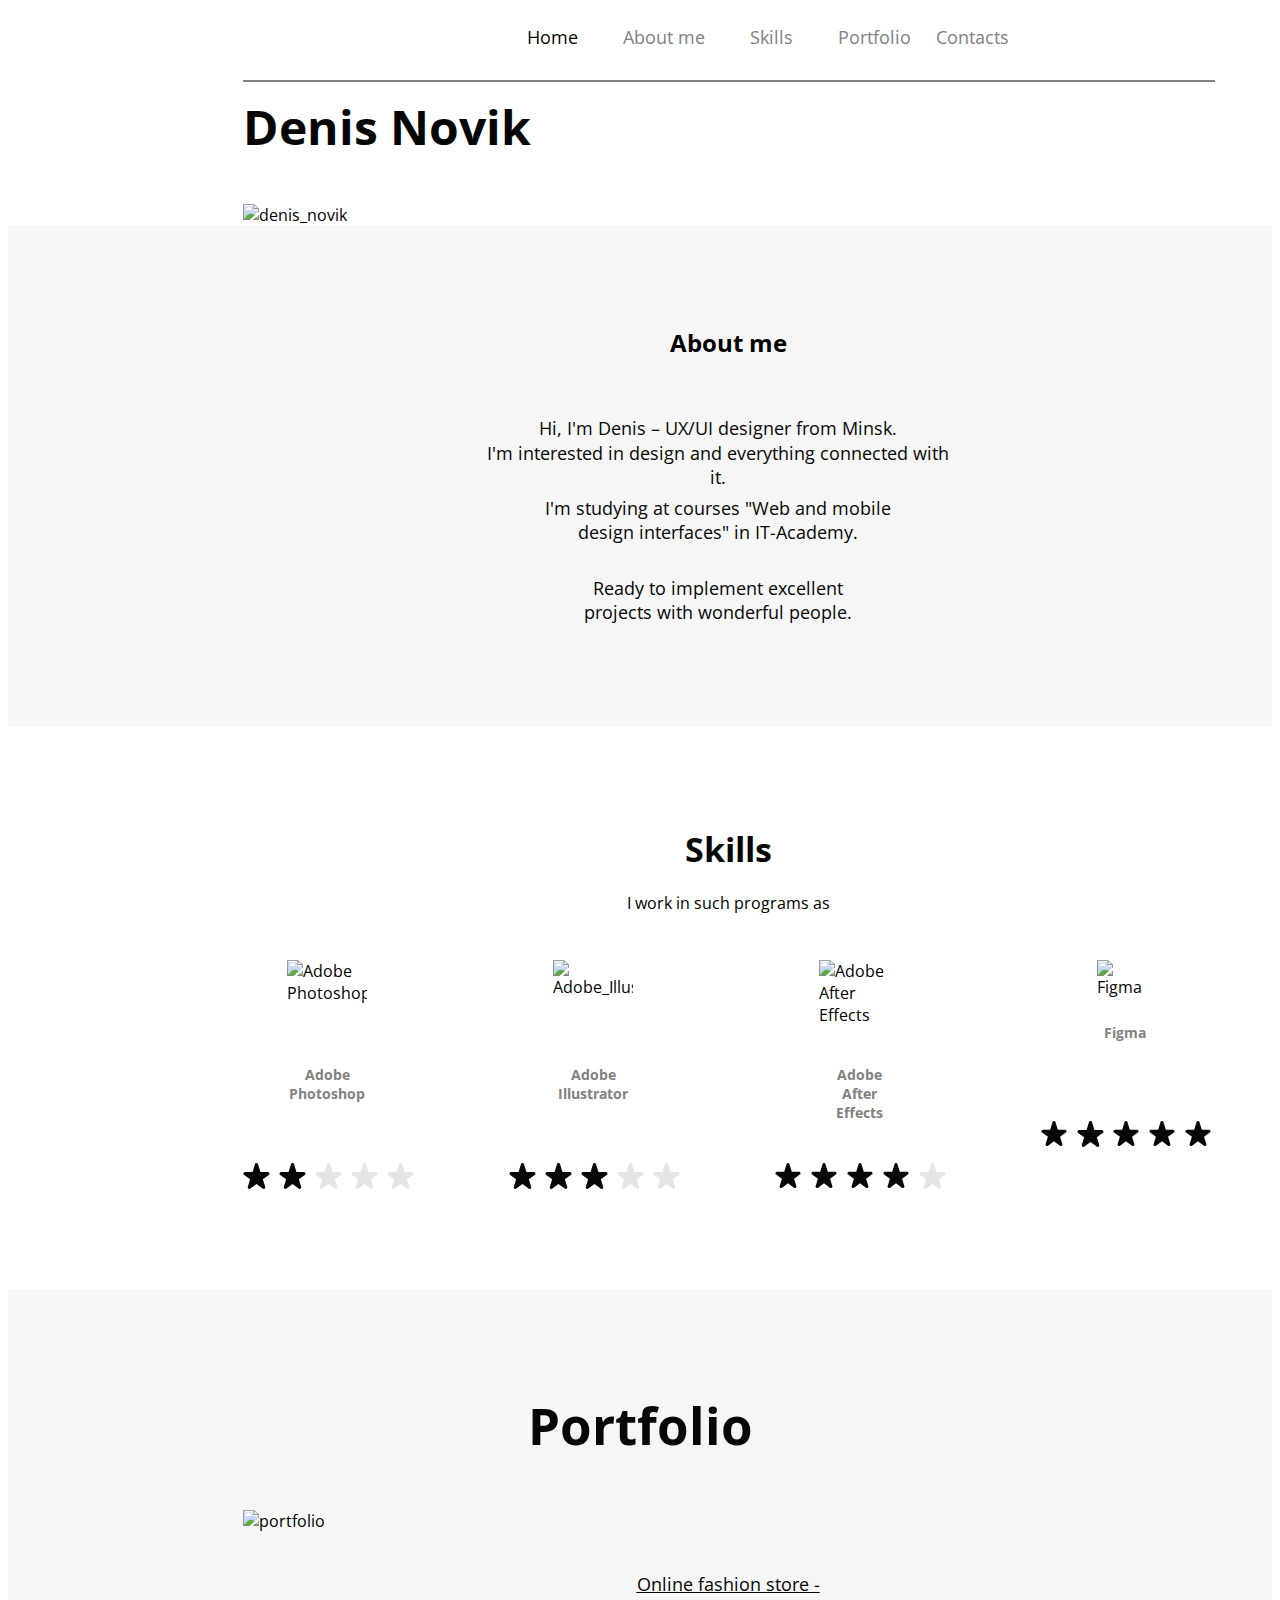
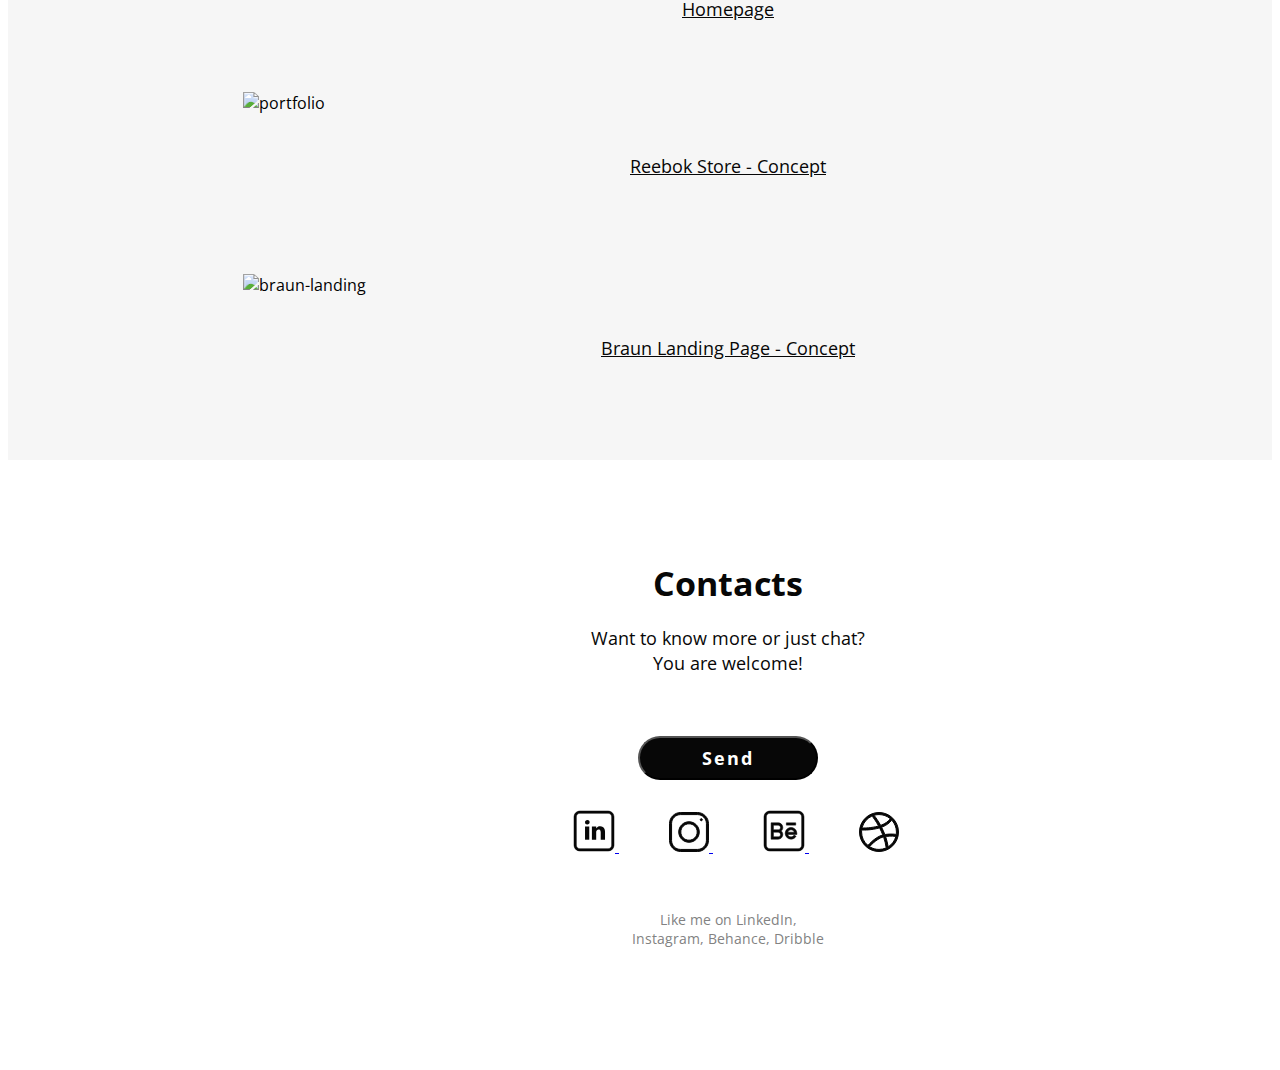
==== commit 0752a4d1: "." ====
--- a/index.html
+++ b/index.html
@@ -1,5 +1,5 @@
 <!DOCTYPE html>
-<html lang="ru">
+<html lang="eng">
   <head>
     <meta charset="UTF-8" />
     <meta http-equiv="X-UA-Compatible" content="IE=edge" />
@@ -12,11 +12,11 @@
     <nav>
       <center>
         <ul class="headerMenu">
-          <a class="menu1" href="/">Home</a>
-          <a class="menu2" href="/">About me</a>
-          <a class="menu3" href="/">Skills</a>
-          <a class="menu4" href="/">Portfolio</a>
-          <a class="menu5" href="/">Contacts</a>
+          <a class="menu1" href="/index.html">Home</a>
+          <a class="menu2" href="/index.html">About me</a>
+          <a class="menu3" href="/index.html">Skills</a>
+          <a class="menu4" href="/index.html">Portfolio</a>
+          <a class="menu5" href="/index.html">Contacts</a>
         </ul>
       </center>
     </nav>
@@ -27,7 +27,7 @@
         <div class="banner">
           <img
             class="banner"
-            src="/images/1_DenisNovikTopImage.jpg"
+            src="https://github.com/Andrii-Zadorozhnii/dz5/blob/main/images/1_DenisNovikTopImage.jpg?raw=true"
             alt="denis_novik"
           />
         </div>
@@ -60,7 +60,7 @@
         <div class="applications">
           <div class="app1">
             <img
-              src="/images/Ps.png"
+              src="https://github.com/Andrii-Zadorozhnii/dz5/blob/main/images/Ps.png?raw=true"
               alt="Adobe Photoshop"
               class="skillsImage"
             />
@@ -140,7 +140,7 @@
           </div>
           <div class="app2">
             <img
-              src="/images/Ai.png"
+              src="https://github.com/Andrii-Zadorozhnii/dz5/blob/main/images/Ai.png?raw=true"
               alt="Adobe_Illustrator"
               class="skillsImage"
             />
@@ -220,7 +220,7 @@
           </div>
           <div class="app3">
             <img
-              src="/images/Ae.png"
+              src="https://github.com/Andrii-Zadorozhnii/dz5/blob/main/images/Ae.png?raw=true"
               alt="Adobe
             After Effects"
               class="skillsImage"
@@ -292,7 +292,7 @@
             </div>
           </div>
           <div class="app4">
-            <img src="/images/Figma.png" alt="Figma" class="skillsImageFigma" />
+            <img src="https://github.com/Andrii-Zadorozhnii/dz5/blob/main/images/Figma.png?raw=true" alt="Figma" class="skillsImageFigma" />
             <p class="textUnderApp">Figma</p>
             <div class="stars">
               <div class="star1">
@@ -367,18 +367,18 @@
         <section class="images">
           <div class="banner">
             <img
-              src="/images/Portfolio.jpg"
+              src="https://github.com/Andrii-Zadorozhnii/dz5/blob/main/images/Portfolio.jpg?raw=true"
               alt="portfolio"
             />
             <p class="textUnderPicture"><a href="./" class="linkUnderPicture">Online fashion store - Homepage</a></p>
           </div>
           <div class="banner">
-            <img src="/images/reebok_web.png" alt="portfolio"
+            <img src="https://github.com/Andrii-Zadorozhnii/dz5/blob/main/images/reebok_web.png?raw=true" alt="portfolio"
             class="reebok_web"class="reebok_web/"">
             <p class="textUnderPicture"><a href="./" class="linkUnderPicture">Reebok Store - Concept</a></p>
           </div>
           <div class="banner">
-            <img src="/images/braun-landing.png" alt="braun-landing" />
+            <img src="https://github.com/Andrii-Zadorozhnii/dz5/blob/main/images/braun-landing.png?raw=true" alt="braun-landing" />
           </div>
           <p class="textUnderPictureBraun"><a href="./" class="linkUnderPicture">Braun Landing Page - Concept</a></p>
         </section>
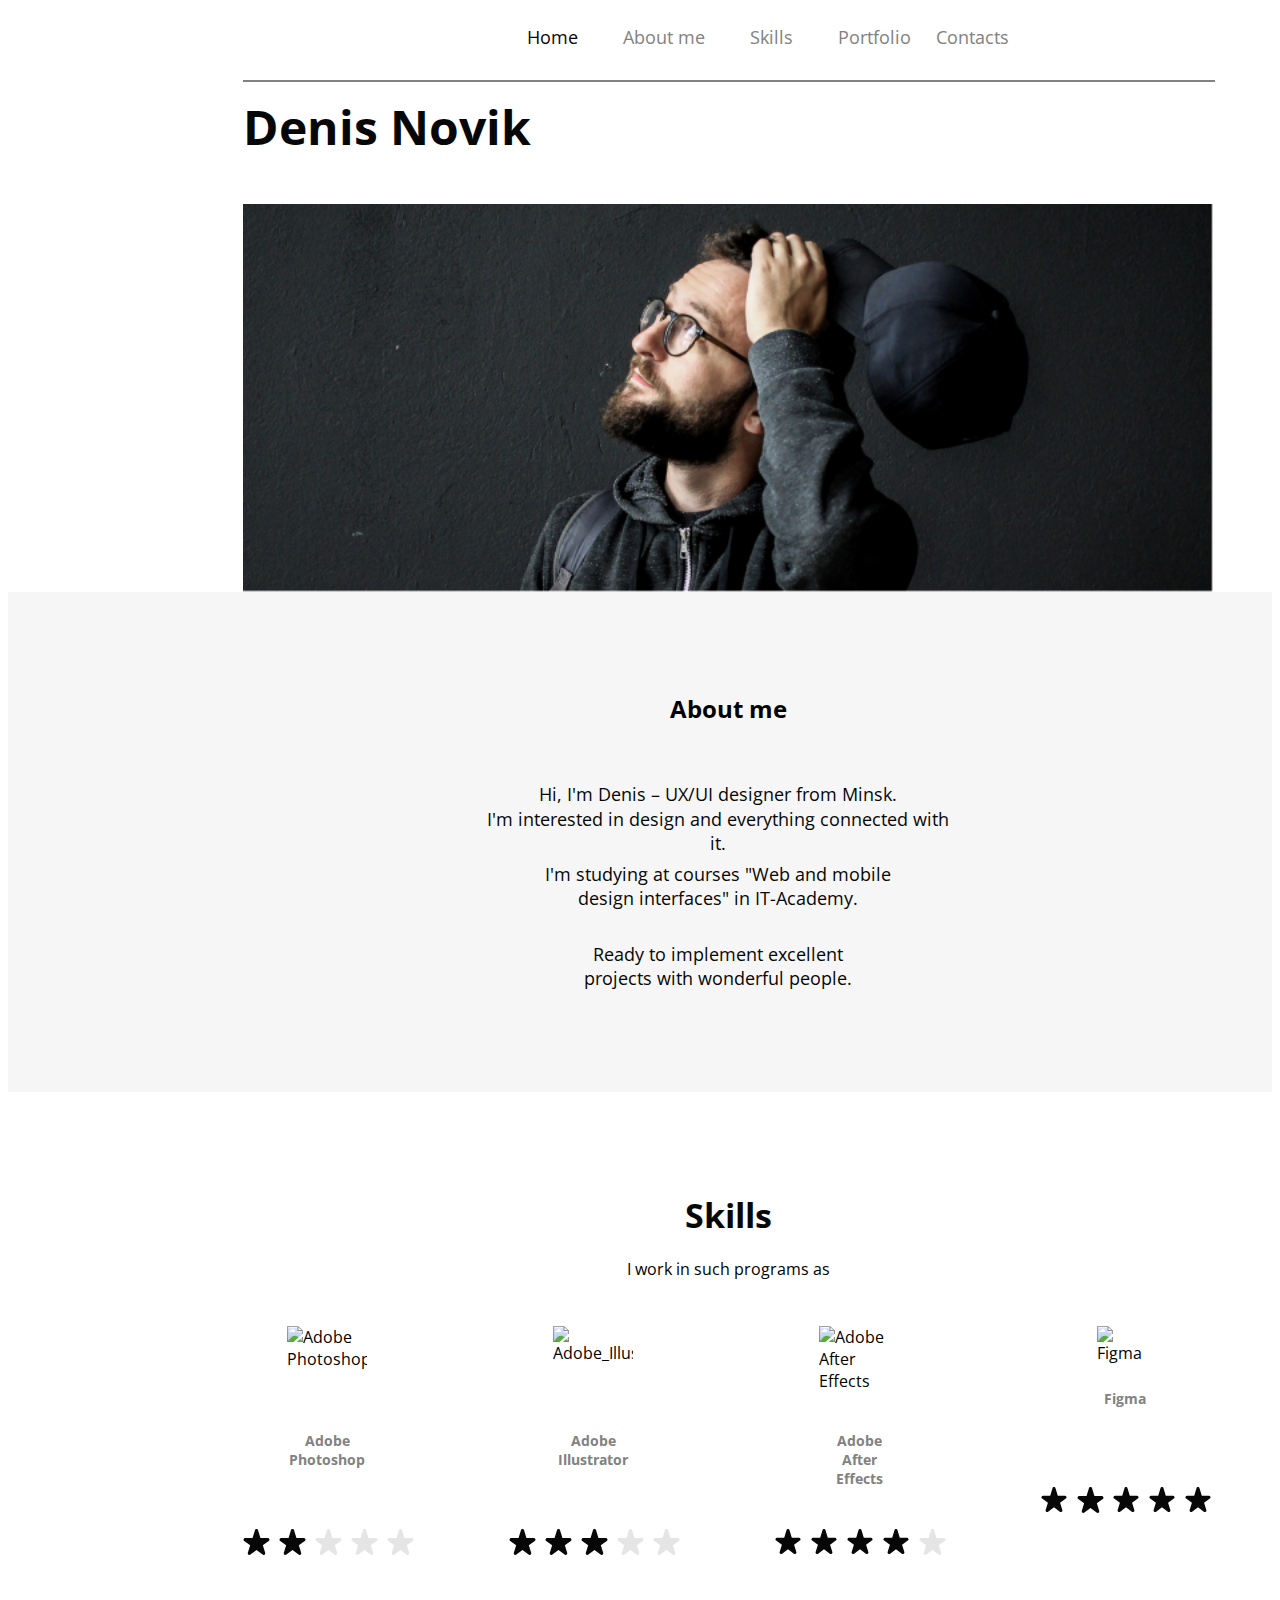
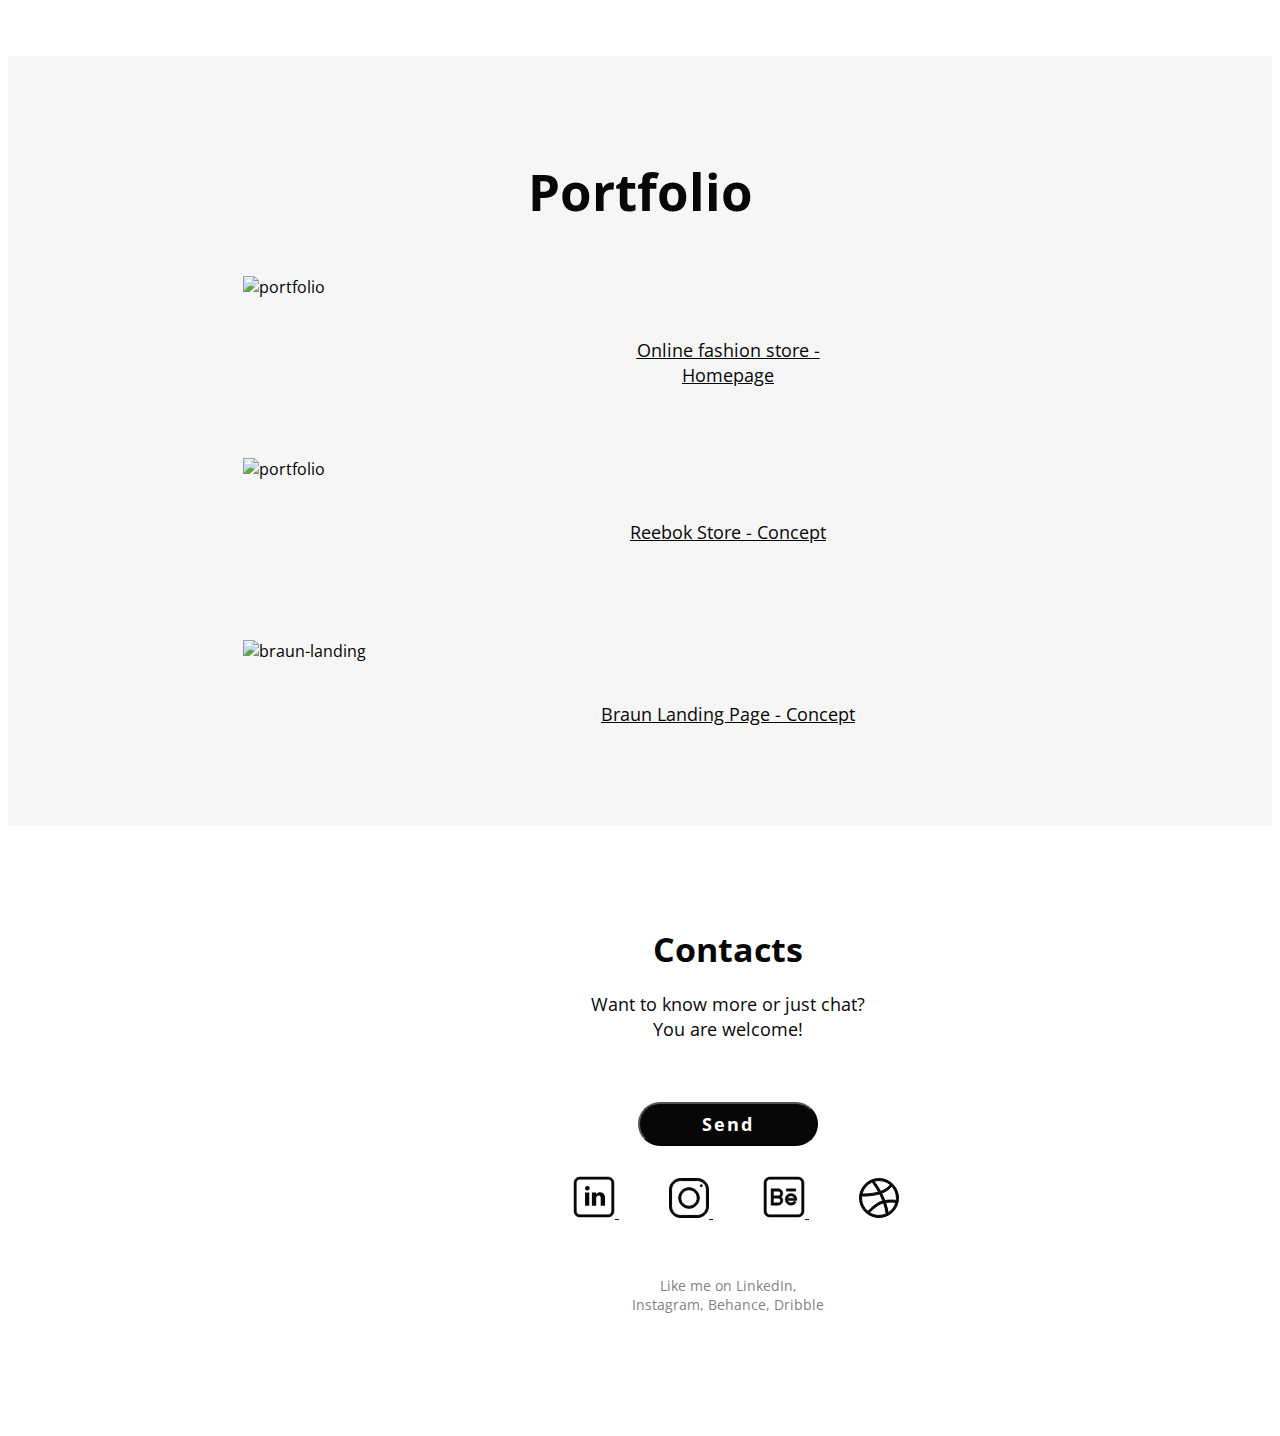
==== commit 8612167e: "/" ====
--- a/index.html
+++ b/index.html
@@ -1,16 +1,16 @@
 <!DOCTYPE html>
 <html lang="eng">
-  <head>
-    <meta charset="UTF-8" />
-    <meta http-equiv="X-UA-Compatible" content="IE=edge" />
-    <meta name="viewport" content="width=device-width, initial-scale=1.0" />
-    <title>Homework #5</title>
-    <link rel="stylesheet" href="/style/style.css"/>
-    <link href='https://fonts.googleapis.com/css?family=Open Sans' rel='stylesheet'>
-  </head>
+<head>
+  <meta charset="UTF-8" />
+  <meta http-equiv="X-UA-Compatible" content="IE=edge" />
+  <meta name="viewport" content="width=device-width, initial-scale=1.0" />
+  <title>Homework #5</title>
+
+<link rel="stylesheet" href="style/style.css">
+  <link href='https://fonts.googleapis.com/css?family=Open Sans' rel='stylesheet'>
+</head>
   <body>
     <nav>
-      <center>
         <ul class="headerMenu">
           <a class="menu1" href="/index.html">Home</a>
           <a class="menu2" href="/index.html">About me</a>
@@ -18,7 +18,6 @@
           <a class="menu4" href="/index.html">Portfolio</a>
           <a class="menu5" href="/index.html">Contacts</a>
         </ul>
-      </center>
     </nav>
     <hr/>
     <header>
@@ -27,7 +26,7 @@
         <div class="banner">
           <img
             class="banner"
-            src="https://github.com/Andrii-Zadorozhnii/dz5/blob/main/images/1_DenisNovikTopImage.jpg?raw=true"
+            src="images/1_DenisNovikTopImage.jpg"
             alt="denis_novik"
           />
         </div>
@@ -374,7 +373,7 @@
           </div>
           <div class="banner">
             <img src="https://github.com/Andrii-Zadorozhnii/dz5/blob/main/images/reebok_web.png?raw=true" alt="portfolio"
-            class="reebok_web"class="reebok_web/"">
+            class="reebokweb" class="reebok_web/">
             <p class="textUnderPicture"><a href="./" class="linkUnderPicture">Reebok Store - Concept</a></p>
           </div>
           <div class="banner">
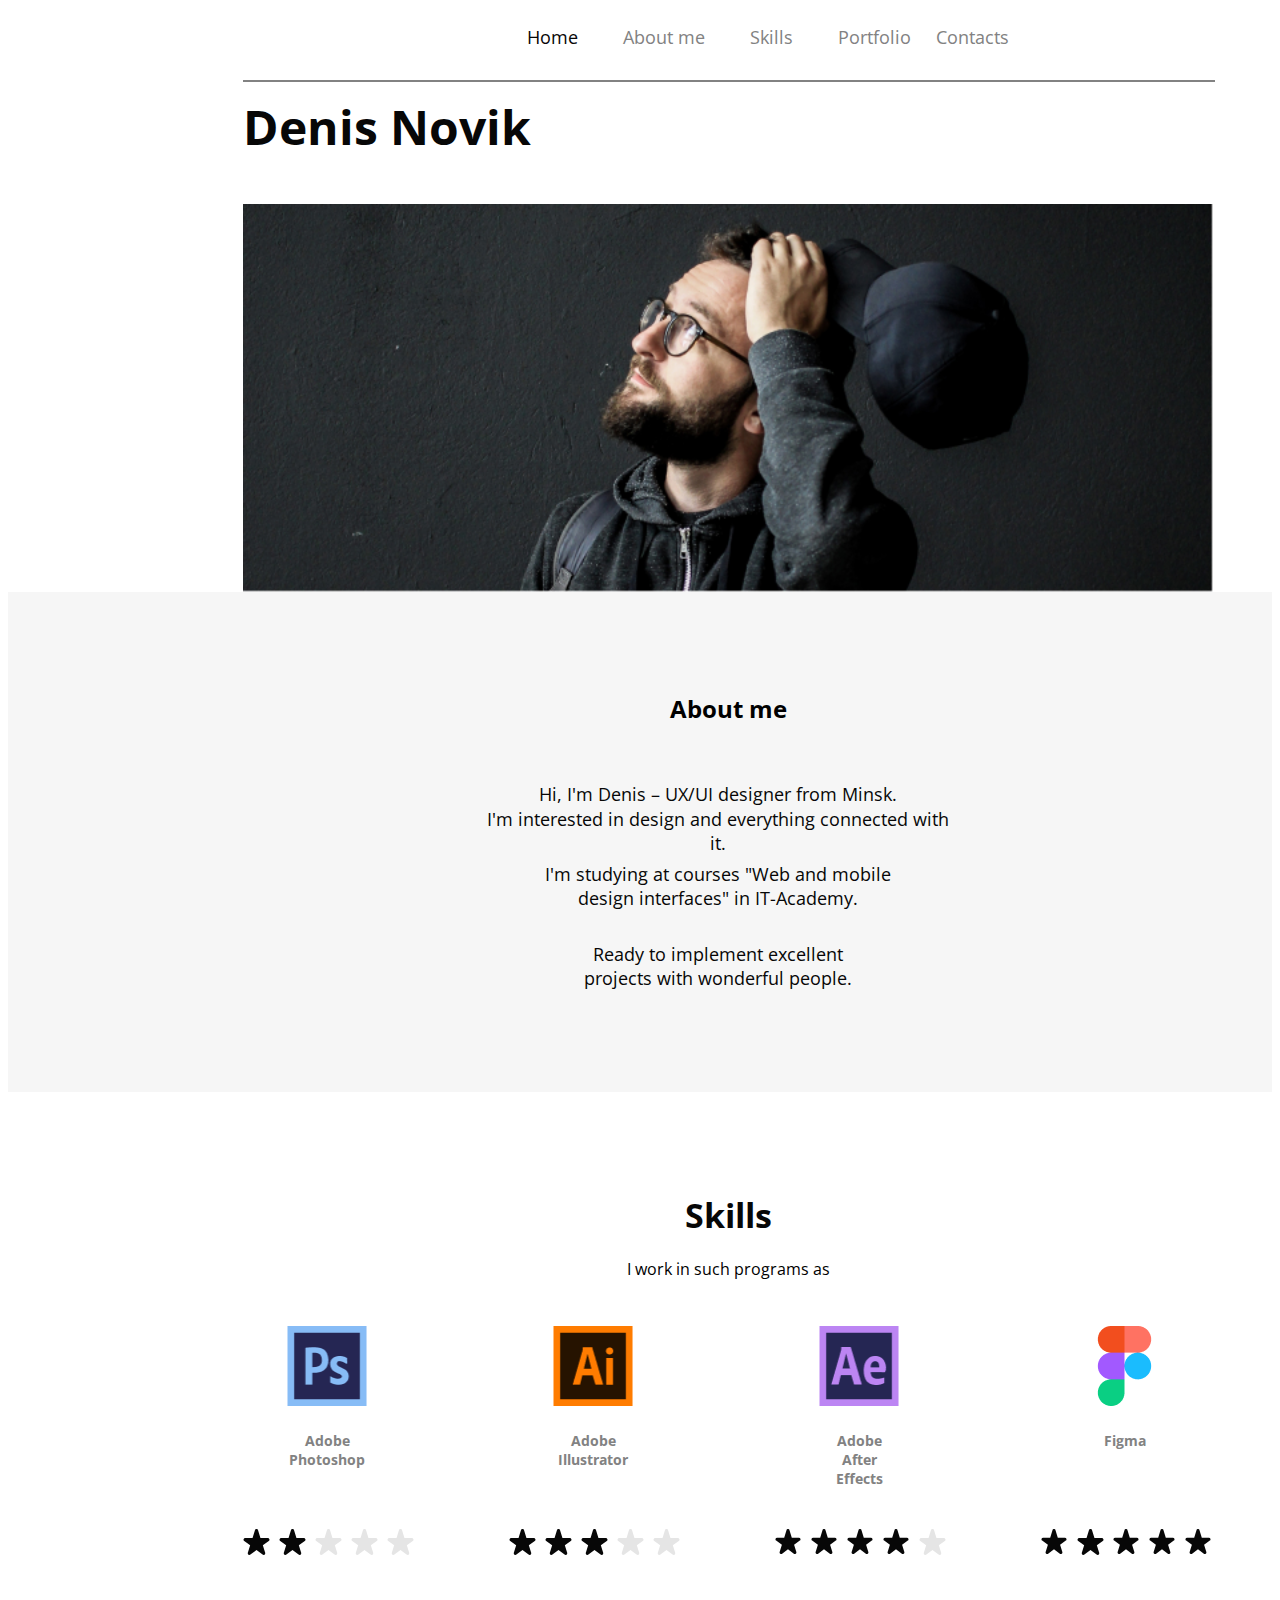
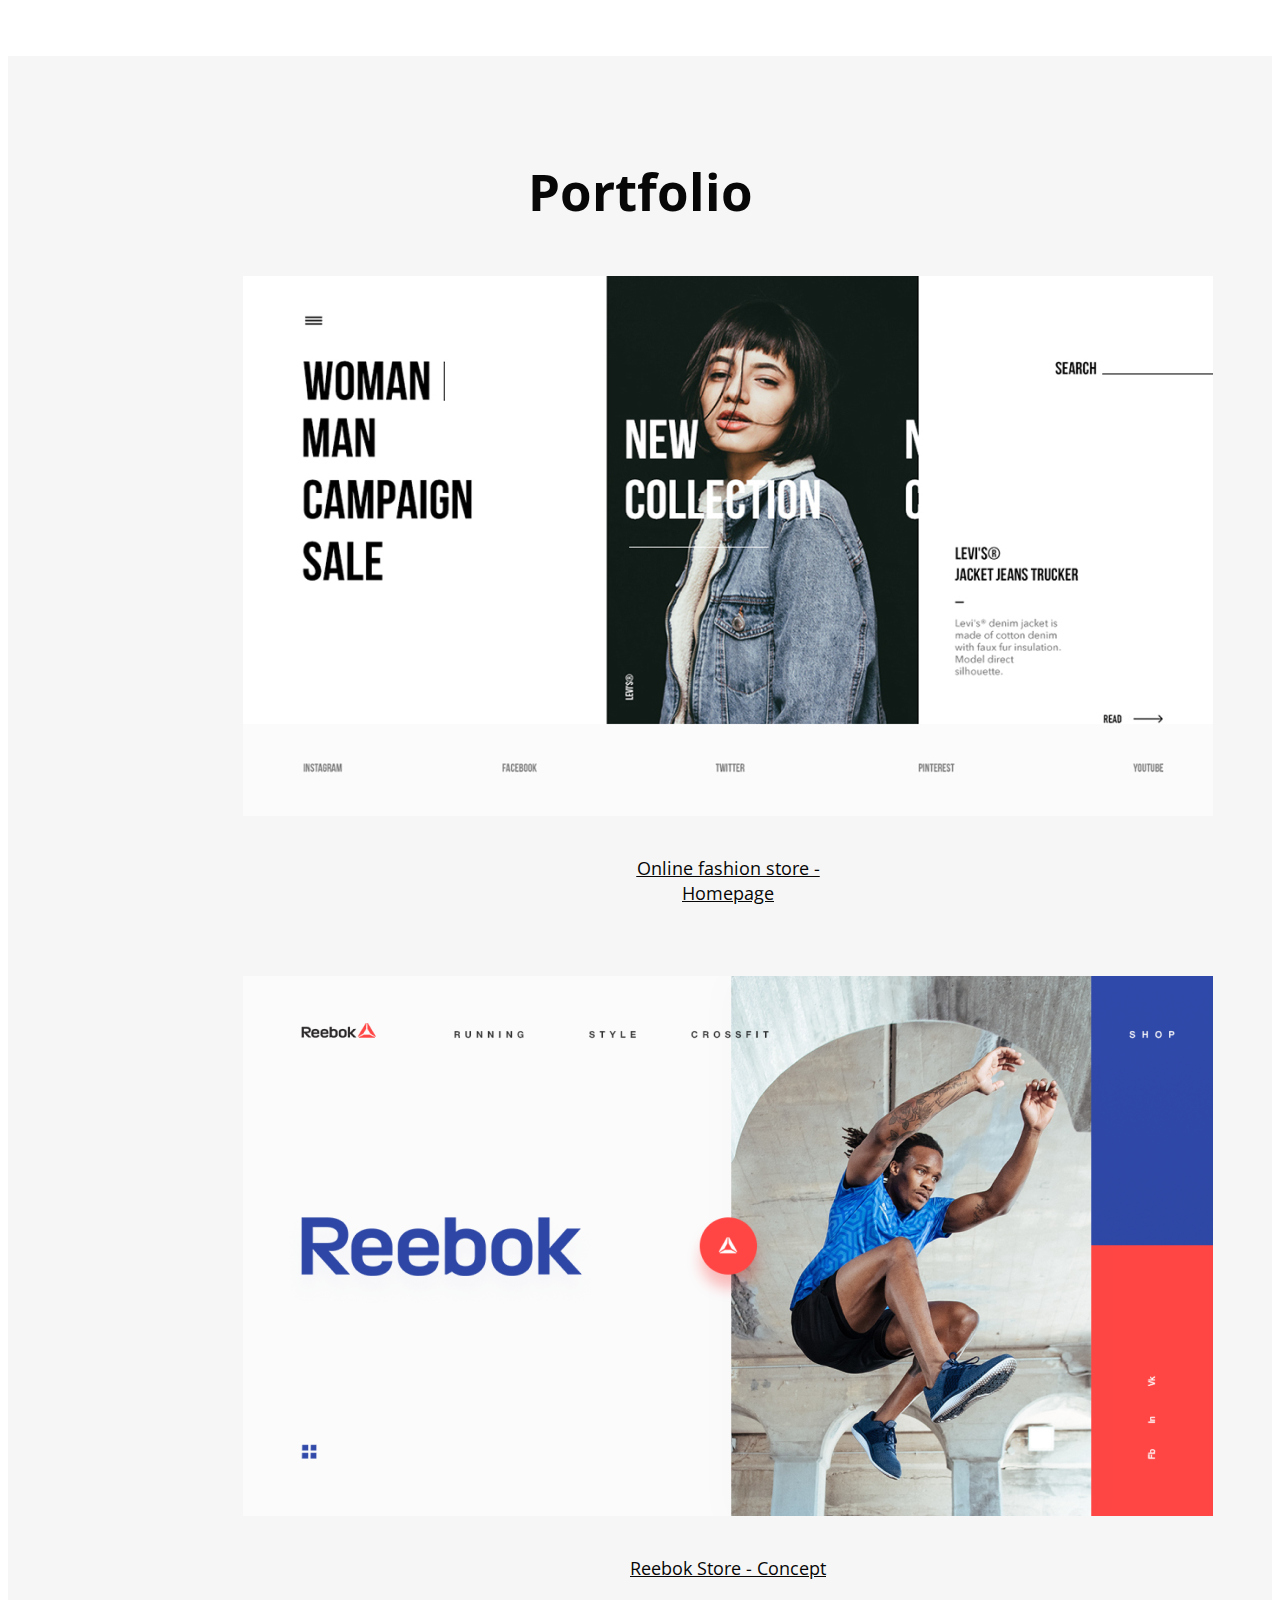
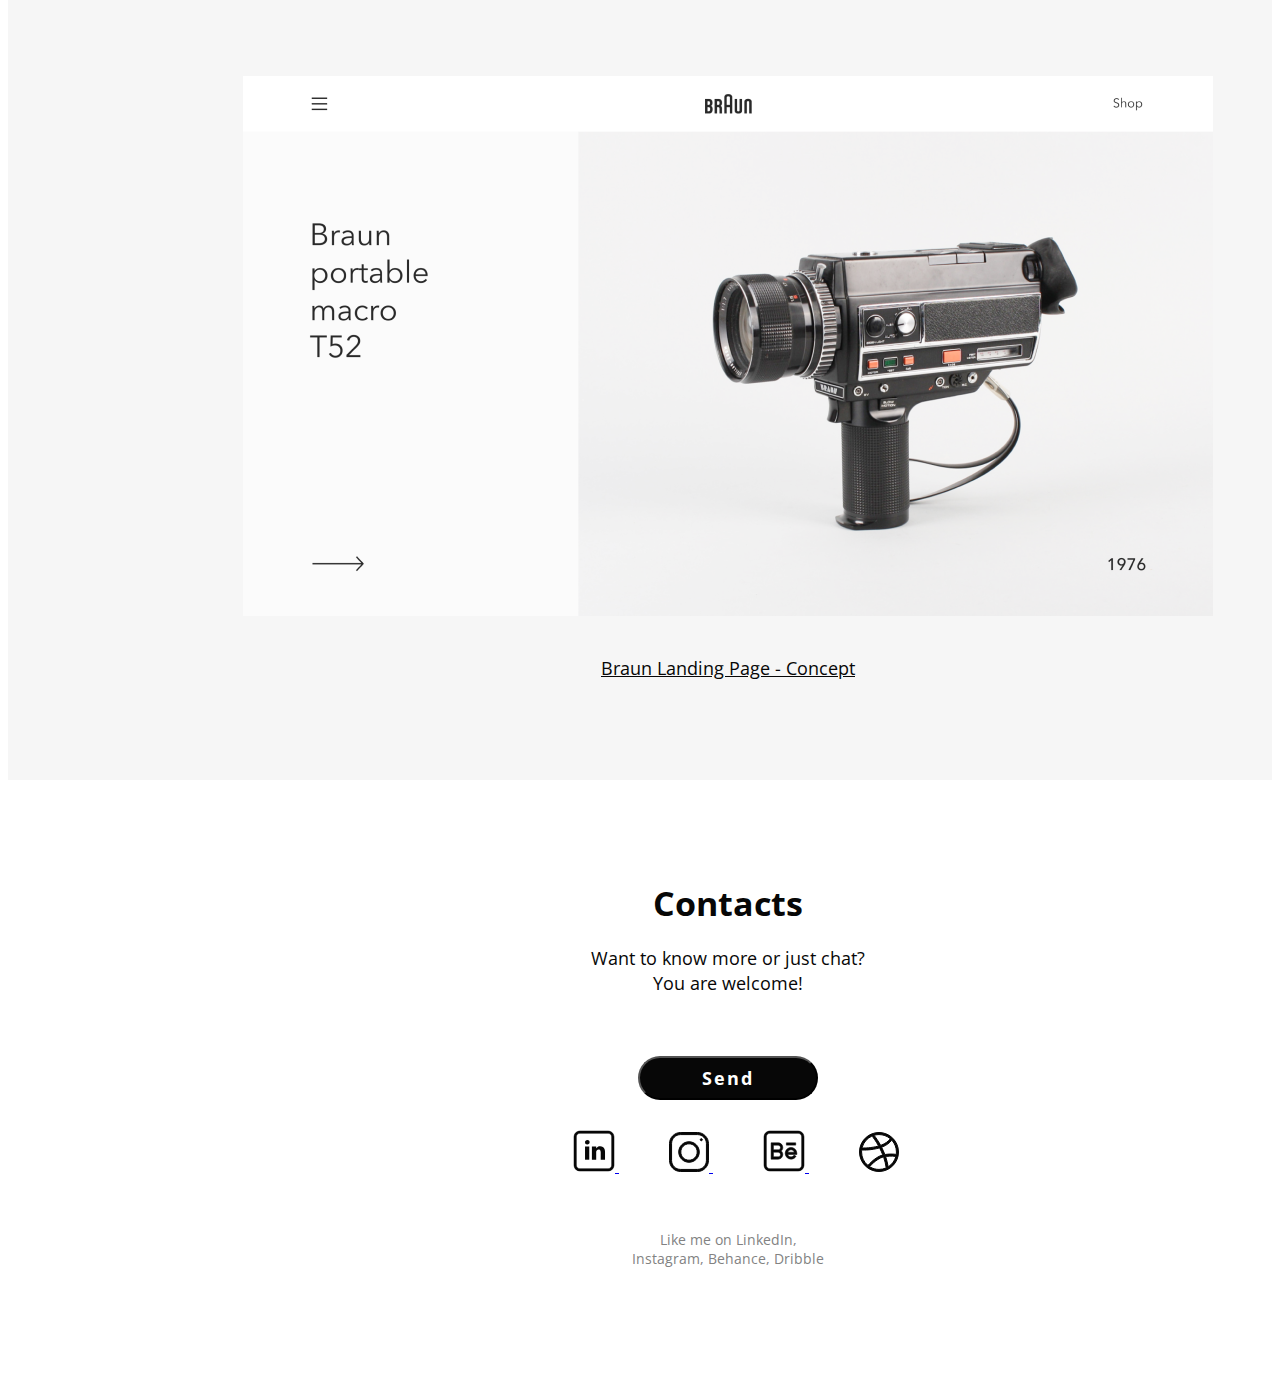
==== commit 1698c02b: "finito" ====
--- a/index.html
+++ b/index.html
@@ -1,25 +1,27 @@
 <!DOCTYPE html>
 <html lang="eng">
-<head>
-  <meta charset="UTF-8" />
-  <meta http-equiv="X-UA-Compatible" content="IE=edge" />
-  <meta name="viewport" content="width=device-width, initial-scale=1.0" />
-  <title>Homework #5</title>
+  <head>
+    <meta charset="UTF-8" />
+    <meta http-equiv="X-UA-Compatible" content="IE=edge" />
+    <meta name="viewport" content="width=device-width, initial-scale=1.0" />
+    <title>Homework #5</title>
 
-<link rel="stylesheet" href="style/style.css">
-  <link href='https://fonts.googleapis.com/css?family=Open Sans' rel='stylesheet'>
-</head>
+    <link rel="stylesheet" href="style/style.css"/>
+    <link
+      href="https://fonts.googleapis.com/css?family=Open Sans"
+      rel="stylesheet"/>
+  </head>
   <body>
     <nav>
-        <ul class="headerMenu">
-          <a class="menu1" href="/index.html">Home</a>
-          <a class="menu2" href="/index.html">About me</a>
-          <a class="menu3" href="/index.html">Skills</a>
-          <a class="menu4" href="/index.html">Portfolio</a>
-          <a class="menu5" href="/index.html">Contacts</a>
-        </ul>
+      <ul class="headerMenu">
+        <a class="menu1" href="index.html">Home</a>
+        <a class="menu2" href="index.html">About me</a>
+        <a class="menu3" href="index.html">Skills</a>
+        <a class="menu4" href="index.html">Portfolio</a>
+        <a class="menu5" href="index.html">Contacts</a>
+      </ul>
     </nav>
-    <hr/>
+    <hr />
     <header>
       <section class="nameAndPhoto">
         <h1>Denis Novik</h1>
@@ -59,7 +61,7 @@
         <div class="applications">
           <div class="app1">
             <img
-              src="https://github.com/Andrii-Zadorozhnii/dz5/blob/main/images/Ps.png?raw=true"
+              src="images/Ps.png"
               alt="Adobe Photoshop"
               class="skillsImage"
             />
@@ -139,7 +141,7 @@
           </div>
           <div class="app2">
             <img
-              src="https://github.com/Andrii-Zadorozhnii/dz5/blob/main/images/Ai.png?raw=true"
+              src="images/Ai.png"
               alt="Adobe_Illustrator"
               class="skillsImage"
             />
@@ -219,7 +221,7 @@
           </div>
           <div class="app3">
             <img
-              src="https://github.com/Andrii-Zadorozhnii/dz5/blob/main/images/Ae.png?raw=true"
+              src="images/Ae.png"
               alt="Adobe
             After Effects"
               class="skillsImage"
@@ -291,7 +293,11 @@
             </div>
           </div>
           <div class="app4">
-            <img src="https://github.com/Andrii-Zadorozhnii/dz5/blob/main/images/Figma.png?raw=true" alt="Figma" class="skillsImageFigma" />
+            <img
+              src="images/Figma.png"
+              alt="Figma"
+              class="skillsImageFigma"
+            />
             <p class="textUnderApp">Figma</p>
             <div class="stars">
               <div class="star1">
@@ -362,24 +368,43 @@
       </section>
 
       <section class="portfolio">
-        <div class="headerPortfolio"><h2 class="headerPortfolioText">Portfolio</h2></div>
+        <div class="headerPortfolio">
+          <h2 class="headerPortfolioText">Portfolio</h2>
+        </div>
         <section class="images">
           <div class="banner">
             <img
-              src="https://github.com/Andrii-Zadorozhnii/dz5/blob/main/images/Portfolio.jpg?raw=true"
+              src="images/Portfolio.jpg"
               alt="portfolio"
             />
-            <p class="textUnderPicture"><a href="./" class="linkUnderPicture">Online fashion store - Homepage</a></p>
+            <p class="textUnderPicture">
+              <a href="./" class="linkUnderPicture"
+                >Online fashion store - Homepage</a
+              >
+            </p>
           </div>
           <div class="banner">
-            <img src="https://github.com/Andrii-Zadorozhnii/dz5/blob/main/images/reebok_web.png?raw=true" alt="portfolio"
-            class="reebokweb" class="reebok_web/">
-            <p class="textUnderPicture"><a href="./" class="linkUnderPicture">Reebok Store - Concept</a></p>
+            <img
+              src="images/reebok_web.png"
+              alt="portfolio"
+              class="reebokweb"
+              class="reebok_web/"
+            />
+            <p class="textUnderPicture">
+              <a href="./" class="linkUnderPicture">Reebok Store - Concept</a>
+            </p>
           </div>
           <div class="banner">
-            <img src="https://github.com/Andrii-Zadorozhnii/dz5/blob/main/images/braun-landing.png?raw=true" alt="braun-landing" />
-          </div>
-          <p class="textUnderPictureBraun"><a href="./" class="linkUnderPicture">Braun Landing Page - Concept</a></p>
+            <img
+              src="images/braun-landing.png"
+              alt="braun-landing"
+            />
+          </div>
+          <p class="textUnderPictureBraun">
+            <a href="./" class="linkUnderPicture"
+              >Braun Landing Page - Concept</a
+            >
+          </p>
         </section>
       </section>
     </main>
@@ -387,12 +412,14 @@
       <div class="Contacts">
         <div class="contactsHeader">
           <h4 class="h4contactsHeader">Contacts</h4>
-          <p class="contactText">Want to know more or just chat? You are welcome!</p>
+          <p class="contactText">
+            Want to know more or just chat? You are welcome!
+          </p>
         </div>
         <button><p class="buttonText">Send message</p></button>
       </div>
       <section class="socialNetworks">
-        <a href="/index.html" class="contactLinkedin"
+        <a href="index.html" class="contactLinkedin"
           ><svg
             width="42"
             height="42"
@@ -434,7 +461,7 @@
             />
           </svg>
         </a>
-        <a href="/index.html" class="contactInstagram"
+        <a href="index.html" class="contactInstagram"
           ><svg
             width="40"
             height="40"
@@ -449,7 +476,7 @@
             />
           </svg>
         </a>
-        <a href="/index.html" class="contactBehance"
+        <a href="index.html" class="contactBehance"
           ><svg
             width="42"
             height="42"
@@ -483,7 +510,7 @@
             />
           </svg>
         </a>
-        <a href="/index.html" class="contactDribbble"
+        <a href="index.html" class="contactDribbble"
           ><svg
             width="40"
             height="40"
